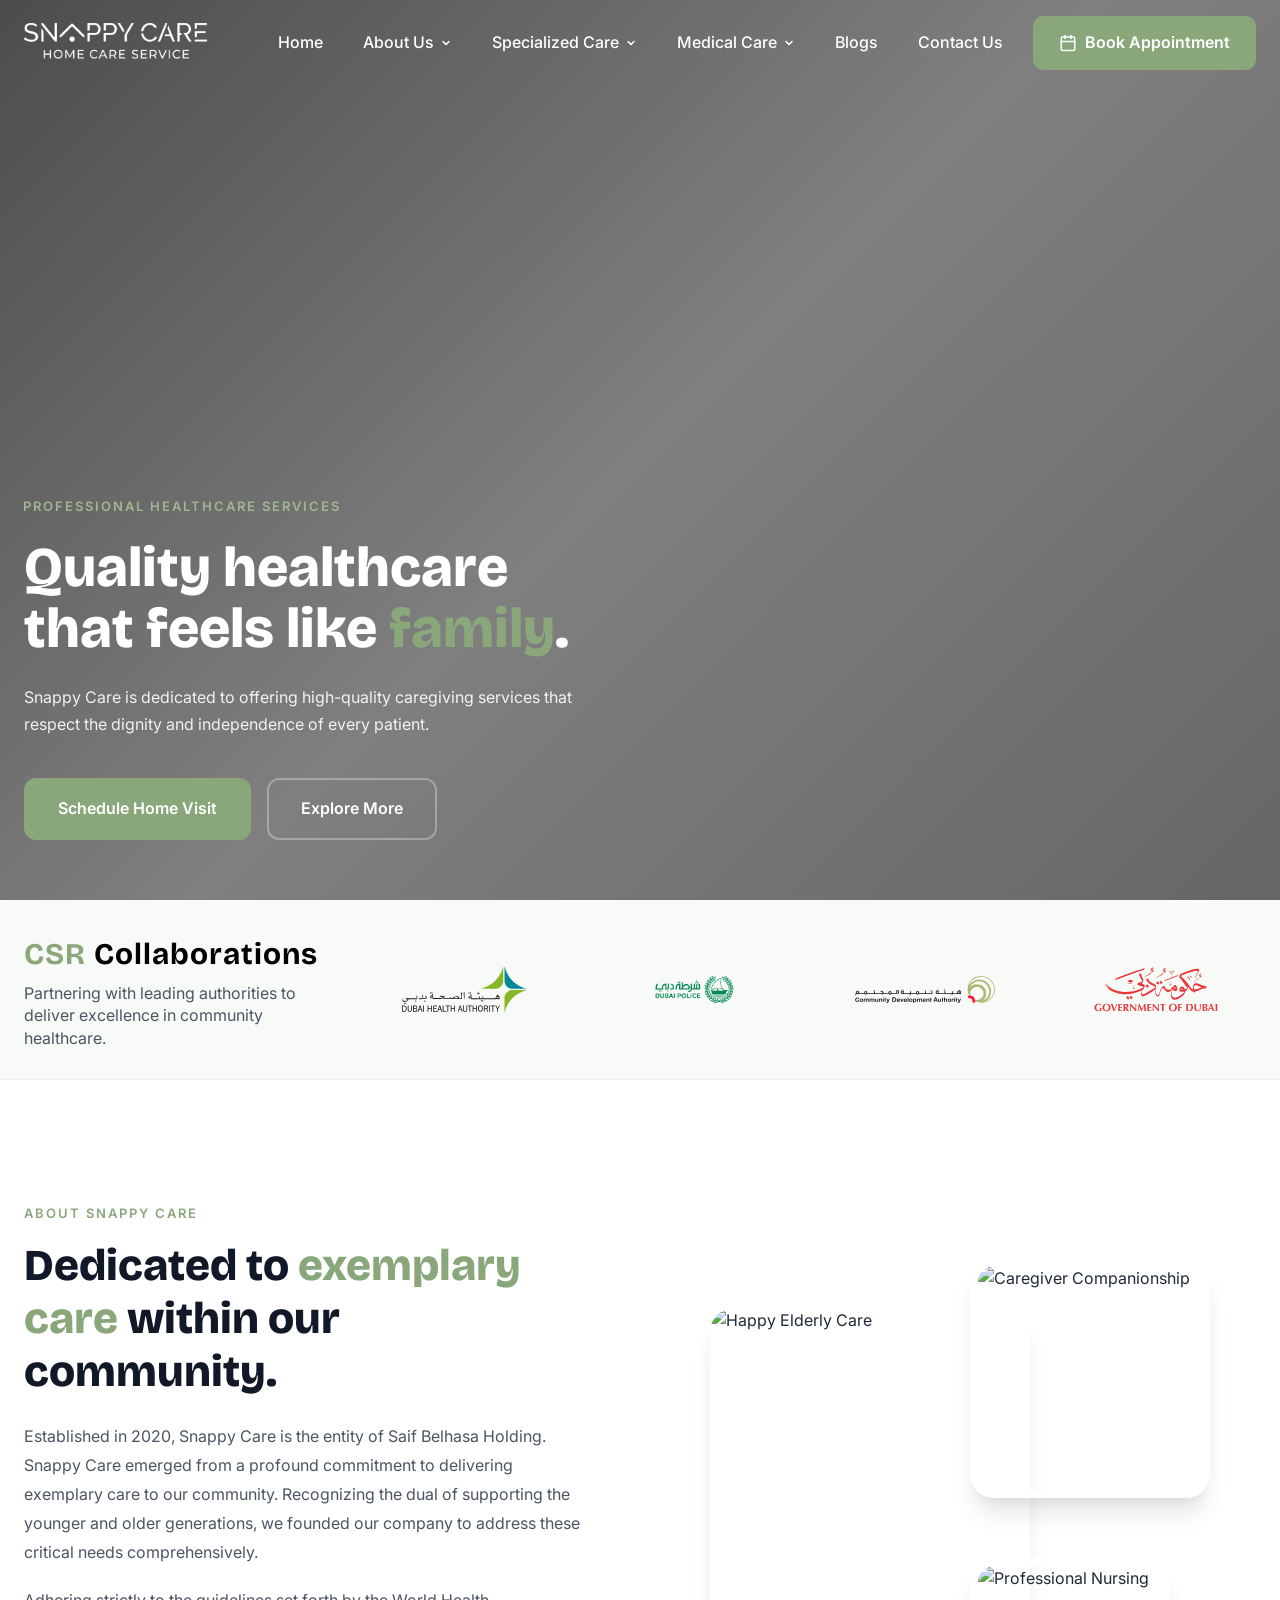
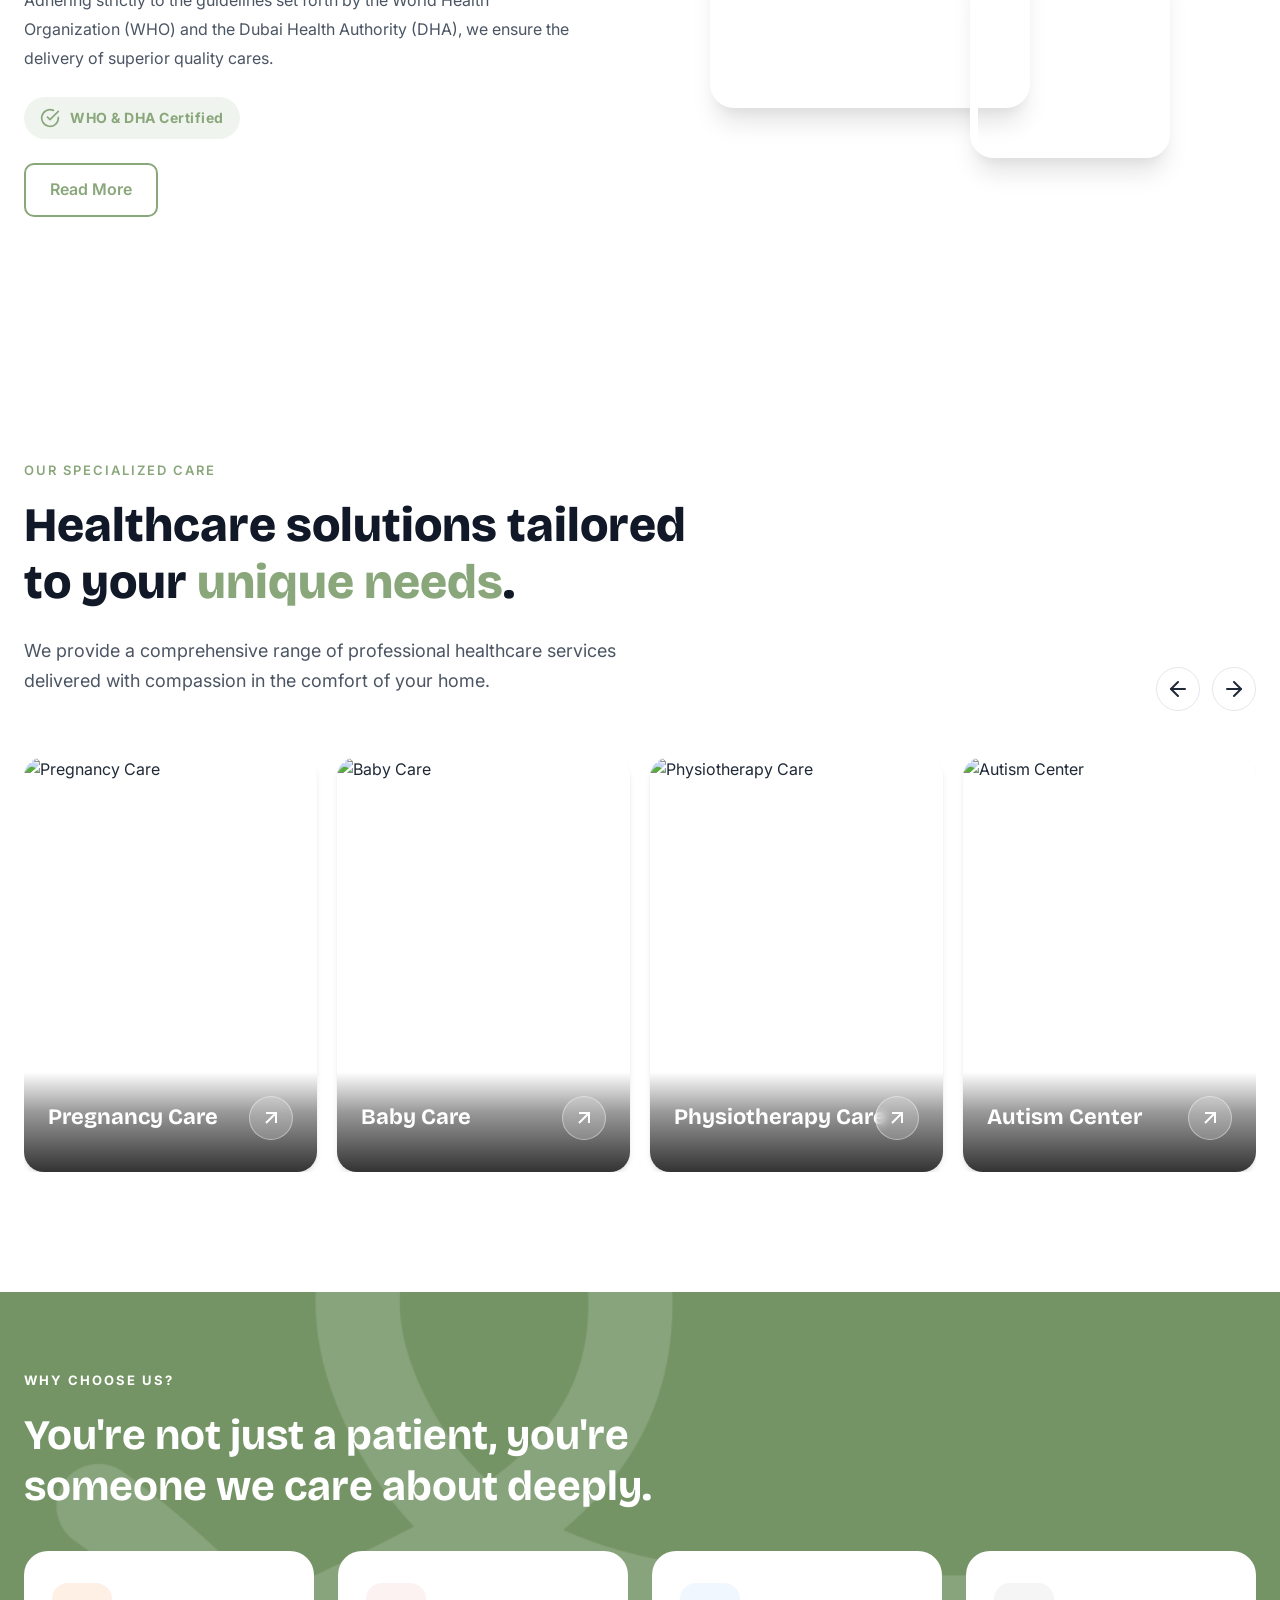
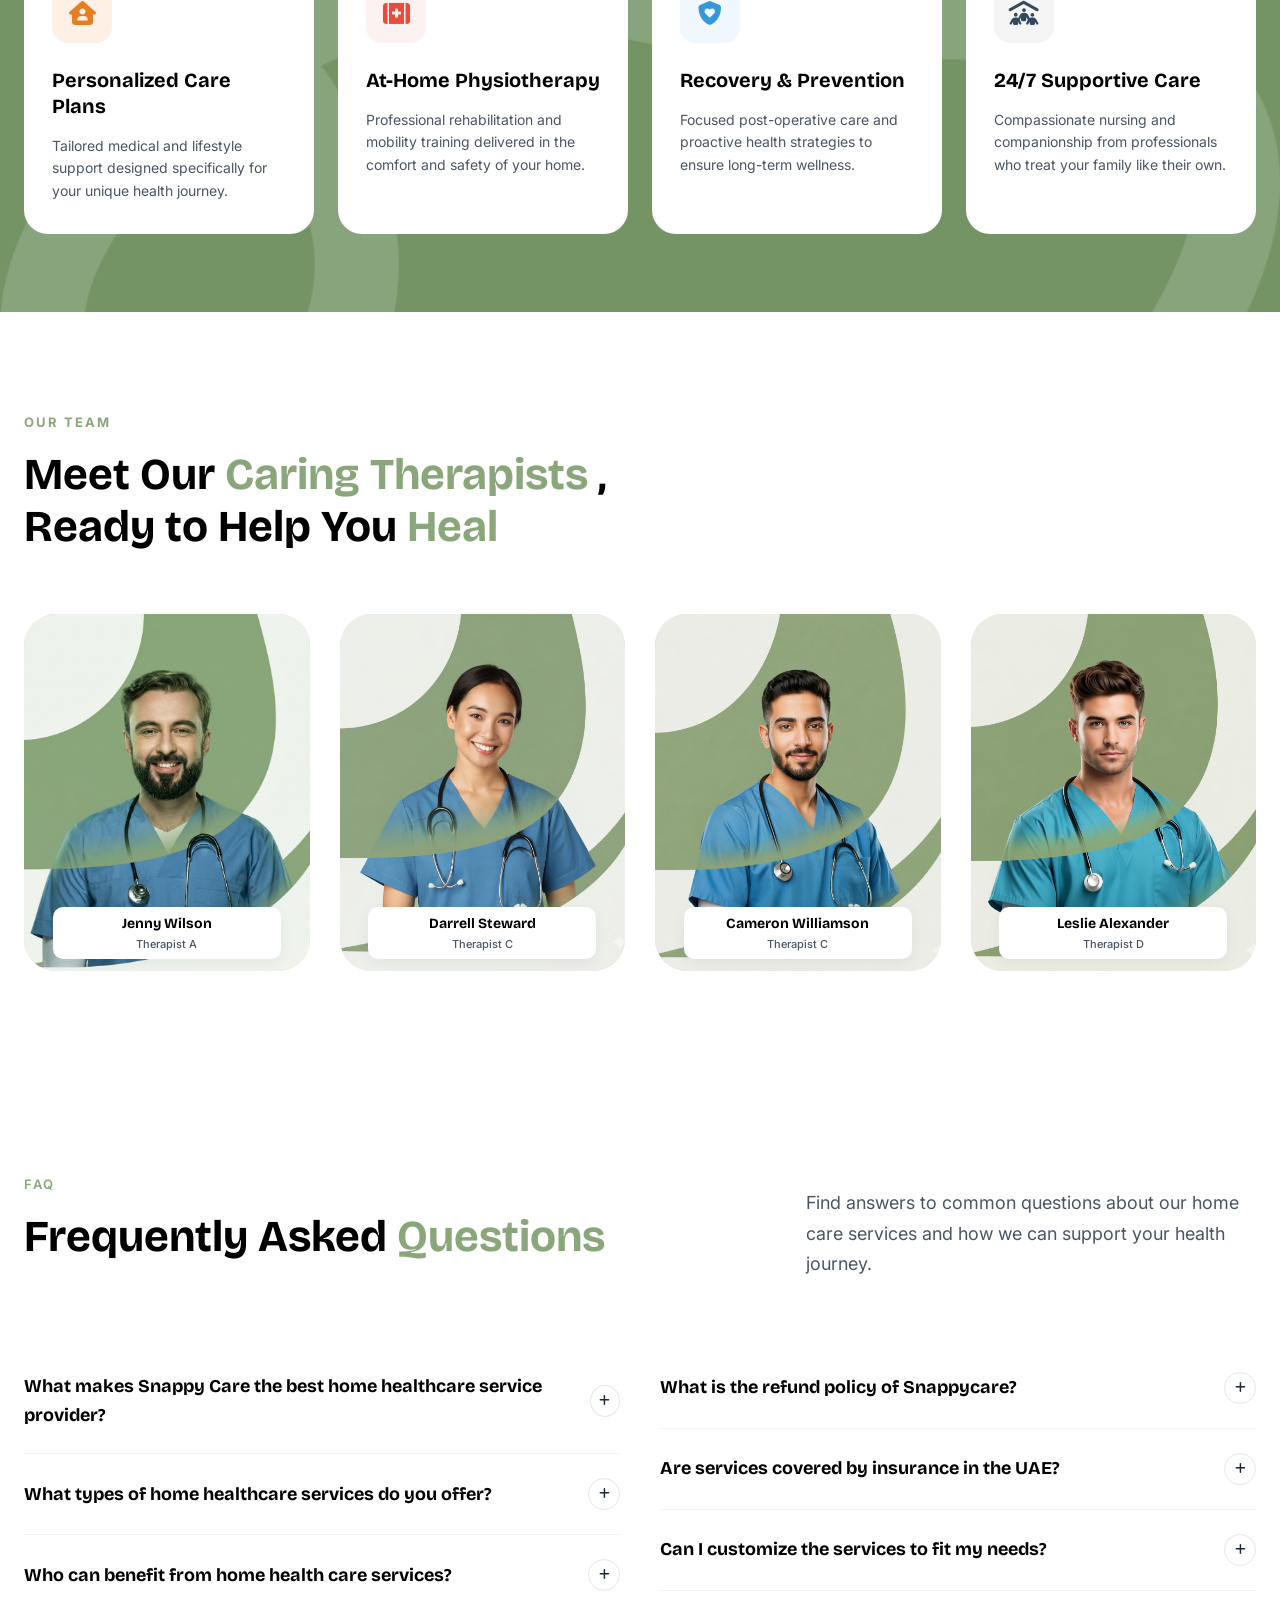
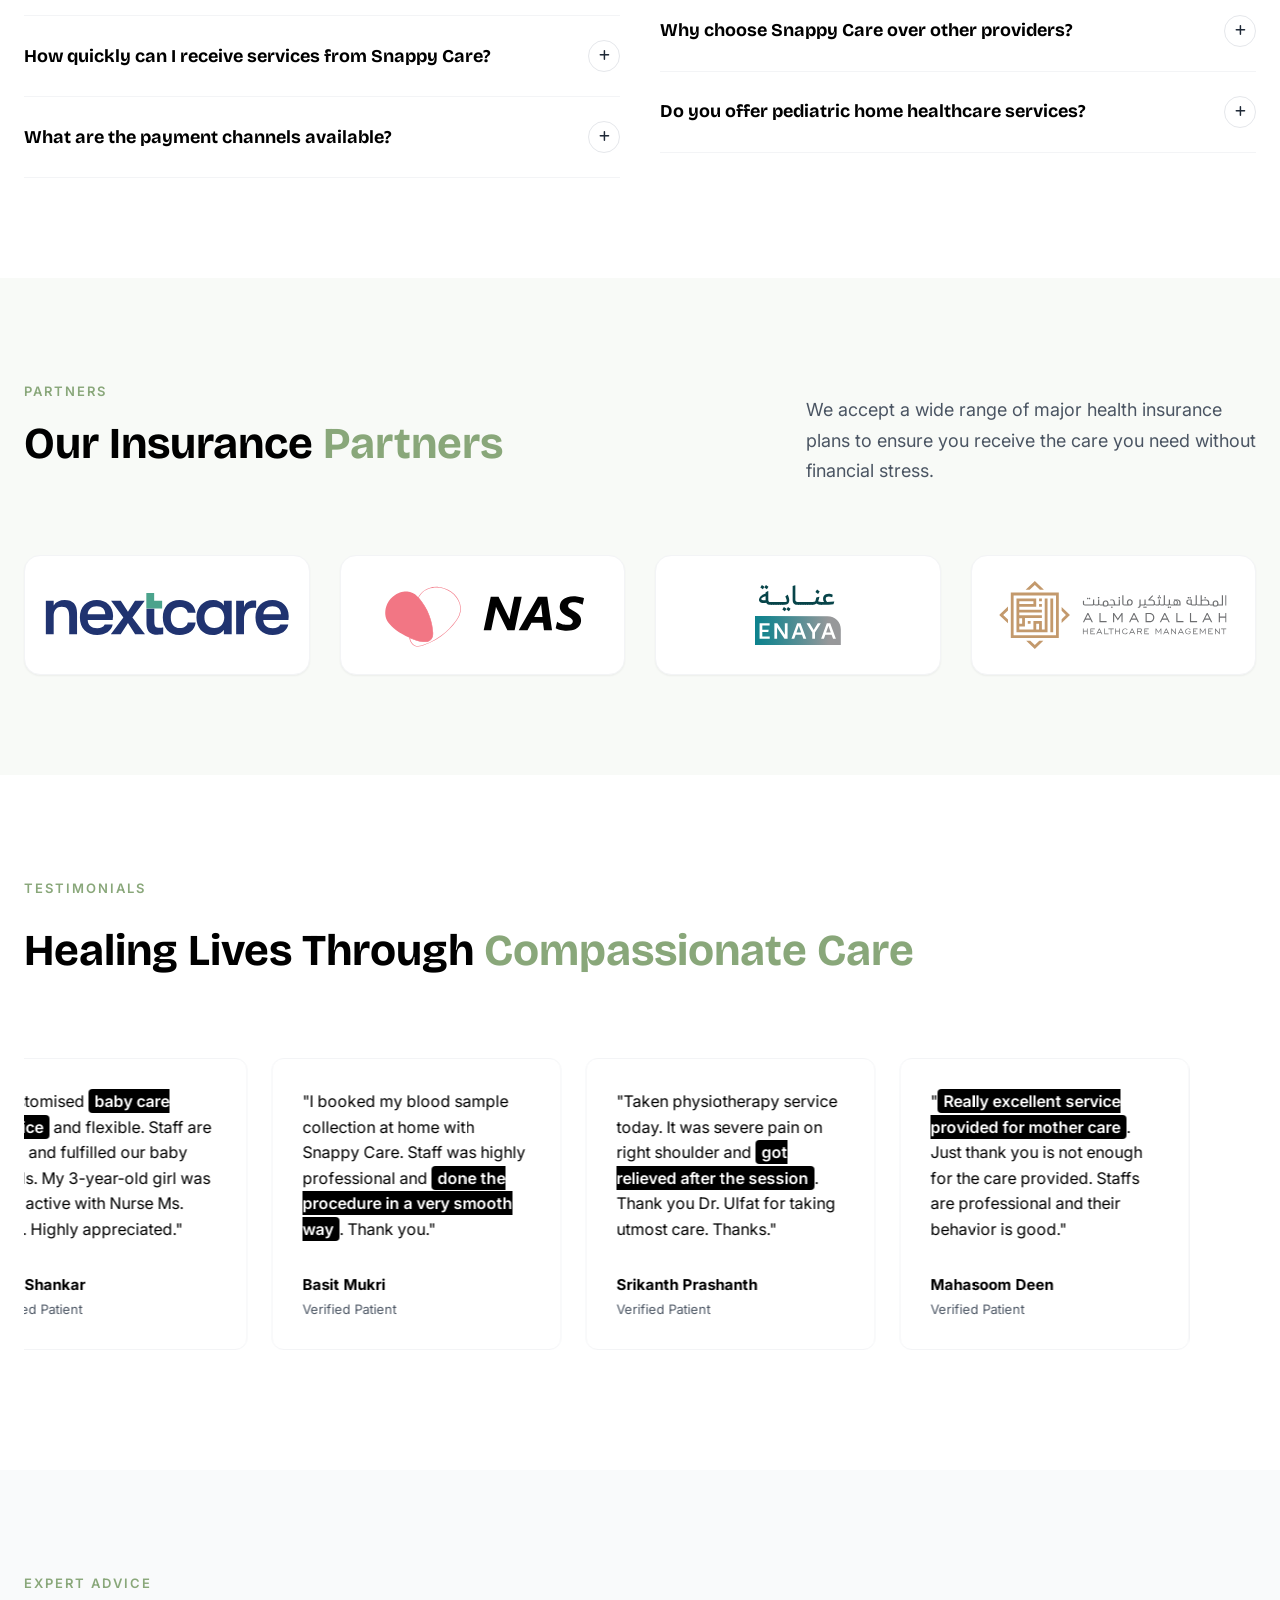
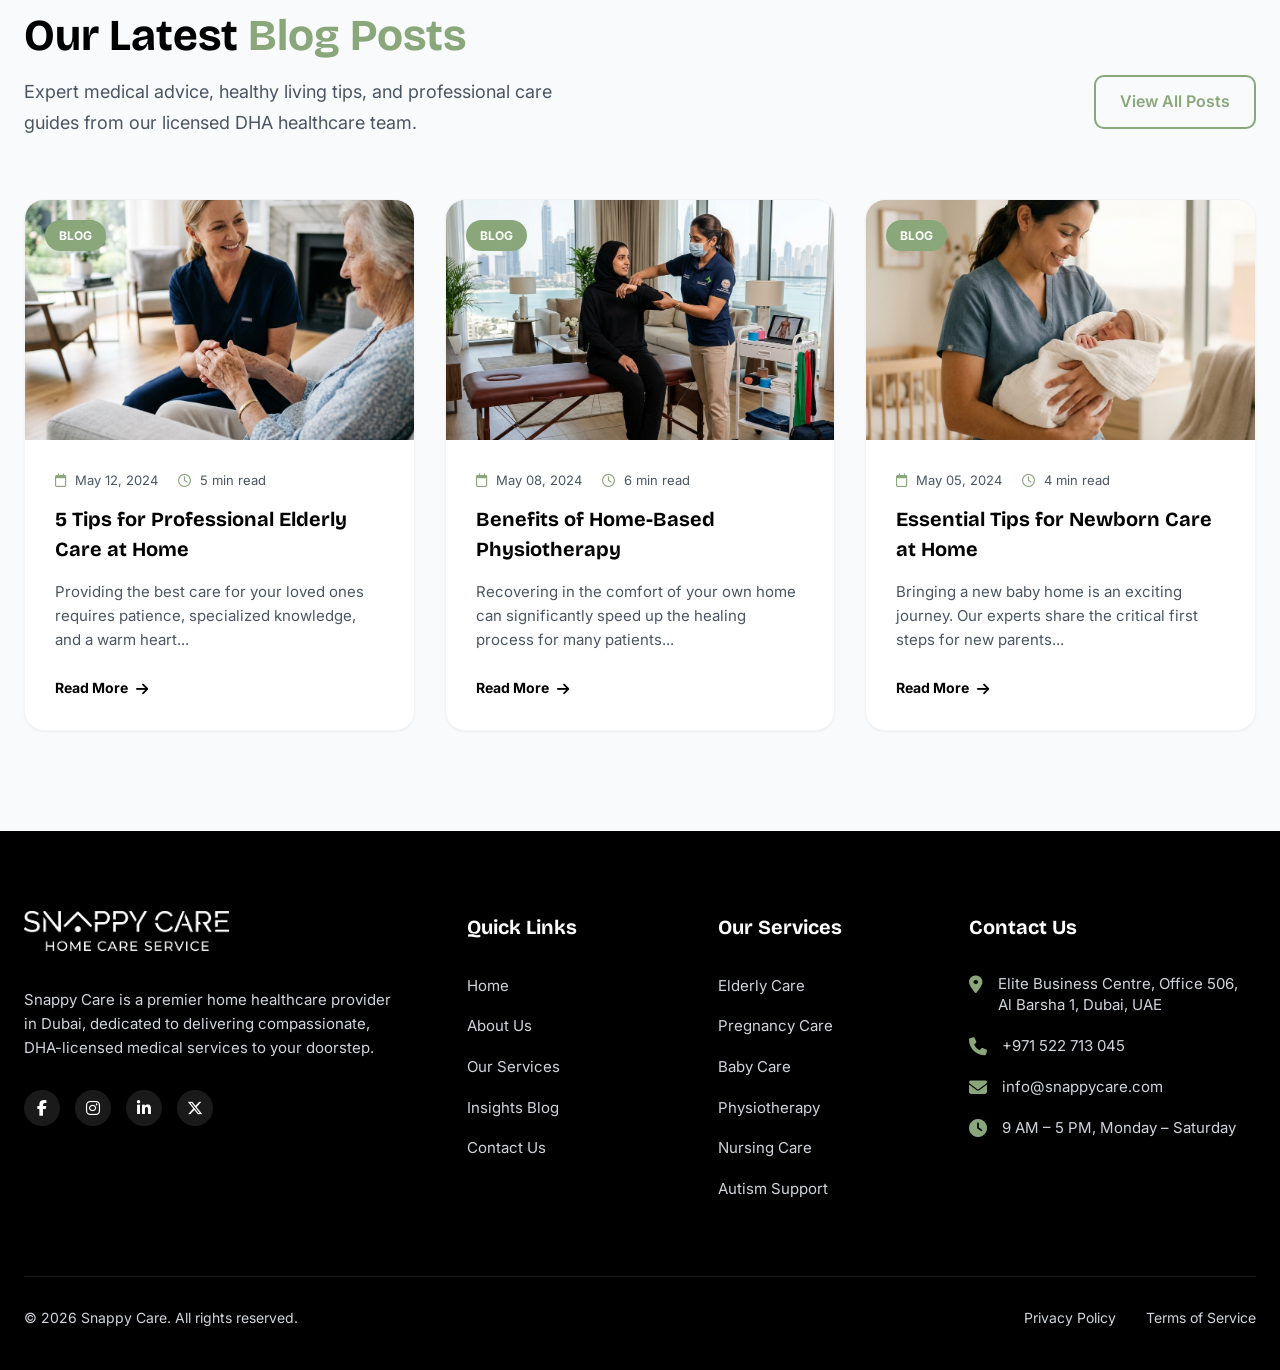
==== index.html @ 90a4dfdb "update" ====
<!DOCTYPE html>
<html lang="en">
<head>
    <meta charset="UTF-8">
    <meta name="viewport" content="width=device-width, initial-scale=1.0">
    <title>Snappy Care - Professional Healthcare Services</title>
    <link rel="preconnect" href="https://fonts.googleapis.com">
    <link rel="preconnect" href="https://fonts.gstatic.com" crossorigin>
    <link href="https://fonts.googleapis.com/css2?family=Bricolage+Grotesque:wght@400;500;600;700;800&family=Inter:wght@300;400;500;600&display=swap" rel="stylesheet">
    <link rel="stylesheet" href="styles.css">
    <link rel="icon" type="image/svg+xml" href="assets/favicon_snappycare.png">
    <!-- Font Awesome -->
    <link rel="stylesheet" href="https://cdnjs.cloudflare.com/ajax/libs/font-awesome/6.5.1/css/all.min.css">
    <!-- Motion One Library for ultra-smooth animations -->
    <script src="https://cdn.jsdelivr.net/npm/motion@10.16.2/dist/motion.js"></script>
</head>
<body>
    <!-- Header -->
    <header class="header">
        <div class="container">
            <div class="header-content">
                <div class="logo">
                    <a href="#">
                        <img src="assets/Snappy_Care.png" alt="Snappy Care" class="logo-default">
                        <img src="assets/colored logo.svg" alt="Snappy Care" class="logo-sticky">
                    </a>
                </div>
                
                <nav class="nav">
                    <ul class="nav-menu">
                        <li class="nav-item">
                            <a href="#" class="nav-link">Home</a>
                        </li>
                        <li class="nav-item dropdown">
                            <a href="#" class="nav-link">
                                About Us
                                <svg class="dropdown-icon" width="12" height="12" viewBox="0 0 12 12" fill="none">
                                    <path d="M3 4.5L6 7.5L9 4.5" stroke="currentColor" stroke-width="1.5" stroke-linecap="round" stroke-linejoin="round"/>
                                </svg>
                            </a>
                            <ul class="dropdown-menu">
                                <li><a href="#" class="dropdown-link">Chairman Message</a></li>
                                <li><a href="#" class="dropdown-link">Our Management</a></li>
                                <li><a href="#" class="dropdown-link">Career</a></li>
                            </ul>
                        </li>
                        <li class="nav-item dropdown">
                            <a href="#" class="nav-link">
                                Specialized Care
                                <svg class="dropdown-icon" width="12" height="12" viewBox="0 0 12 12" fill="none">
                                    <path d="M3 4.5L6 7.5L9 4.5" stroke="currentColor" stroke-width="1.5" stroke-linecap="round" stroke-linejoin="round"/>
                                </svg>
                            </a>
                            <ul class="dropdown-menu">
                                <li><a href="#" class="dropdown-link">Elderly Care</a></li>
                                <li><a href="#" class="dropdown-link">Pregnancy Care</a></li>
                                <li><a href="#" class="dropdown-link">Baby Care</a></li>
                                <li><a href="#" class="dropdown-link">Physiotherapy Care</a></li>
                                <li><a href="#" class="dropdown-link">Autism Center</a></li>
                                <li><a href="#" class="dropdown-link">Doctor on call</a></li>
                                <li><a href="#" class="dropdown-link">Nursing Care</a></li>
                            </ul>
                        </li>
                        <li class="nav-item dropdown">
                            <a href="#" class="nav-link">
                                Medical Care
                                <svg class="dropdown-icon" width="12" height="12" viewBox="0 0 12 12" fill="none">
                                    <path d="M3 4.5L6 7.5L9 4.5" stroke="currentColor" stroke-width="1.5" stroke-linecap="round" stroke-linejoin="round"/>
                                </svg>
                            </a>
                            <ul class="dropdown-menu">
                                <li><a href="#" class="dropdown-link">IV Therapy @home</a></li>
                                <li><a href="#" class="dropdown-link">Lab Test @home</a></li>
                                <li><a href="#" class="dropdown-link">Wound Care</a></li>
                            </ul>
                        </li>
                        <li class="nav-item">
                            <a href="#" class="nav-link">Blogs</a>
                        </li>
                        <li class="nav-item">
                            <a href="#" class="nav-link">Contact Us</a>
                        </li>
                        <li class="nav-item nav-cta">
                            <a href="#" class="btn-primary">
                                <svg width="18" height="18" viewBox="0 0 24 24" fill="none" stroke="currentColor" stroke-width="2" stroke-linecap="round" stroke-linejoin="round">
                                    <rect x="3" y="4" width="18" height="18" rx="2" ry="2"></rect>
                                    <line x1="16" y1="2" x2="16" y2="6"></line>
                                    <line x1="8" y1="2" x2="8" y2="6"></line>
                                    <line x1="3" y1="10" x2="21" y2="10"></line>
                                </svg>
                                <span>Book Appointment</span>
                            </a>
                        </li>
                    </ul>
                </nav>

                <div class="header-cta">
                    <a href="#" class="btn-primary">
                        <svg width="18" height="18" viewBox="0 0 24 24" fill="none" stroke="currentColor" stroke-width="2" stroke-linecap="round" stroke-linejoin="round">
                            <rect x="3" y="4" width="18" height="18" rx="2" ry="2"></rect>
                            <line x1="16" y1="2" x2="16" y2="6"></line>
                            <line x1="8" y1="2" x2="8" y2="6"></line>
                            <line x1="3" y1="10" x2="21" y2="10"></line>
                        </svg>
                        <span>Book Appointment</span>
                    </a>
                </div>

                <button class="mobile-menu-toggle" aria-label="Toggle menu">
                    <span></span>
                    <span></span>
                    <span></span>
                </button>
            </div>
        </div>
    </header>

    <!-- Hero Section -->
    <section class="hero">
        <div class="hero-video-container">
            <div class="hero-video-overlay"></div>
            <video 
                class="hero-video"
                src="assets/hero_section.mp4"
                autoplay
                muted
                loop
                playsinline>
            </video>
        </div>
        
        <div class="container">
            <div class="hero-content">
                <span class="hero-subtitle">PROFESSIONAL HEALTHCARE SERVICES</span>
                <h1 class="hero-title">
                    Quality healthcare<br>
                    that feels like <span class="highlight">family</span>.
                </h1>
                <p class="hero-description">
                    Snappy Care is dedicated to offering high-quality caregiving services 
                    that respect the dignity and independence of every patient.
                </p>
                <div class="hero-buttons">
                    <a href="#" class="btn-hero-primary">Schedule Home Visit</a>
                    <a href="#" class="btn-hero-secondary">Explore More</a>
                </div>
            </div>
        </div>
    </section>
    
    <!-- CSR Collaborations -->
    <section class="csr">
        <div class="container">
            <div class="csr-wrapper">
                <div class="csr-content">
                    <h2 class="csr-label">CSR <span>Collaborations</span></h2>
                    <p class="csr-description">Partnering with leading authorities to deliver excellence in community healthcare.</p>
                </div>
                <div class="csr-logos">
                    <div class="csr-logo">
                        <img src="assets/dha.svg" alt="DHA">
                    </div>
                    <div class="csr-logo">
                        <img src="assets/Dubai Police.png" alt="Dubai Police">
                    </div>
                    <div class="csr-logo">
                        <img src="assets/cda.svg" alt="CDA">
                    </div>
                    <div class="csr-logo">
                        <img src="assets/Government_of_Dubai_logo.svg" alt="Government of Dubai">
                    </div>
                </div>
            </div>
        </div>
    </section>
    
    <!-- About Us Section -->
    <section class="about" id="about">
        <div class="container">
            <div class="about-wrapper">
                <div class="about-content">
                    <span class="about-subtitle">ABOUT SNAPPY CARE</span>
                    <h2 class="about-title">Dedicated to <span class="highlight">exemplary care</span> within our community.</h2>
                    <p class="about-text">
                        Established in 2020, Snappy Care is the entity of Saif Belhasa Holding. 
                        Snappy Care emerged from a profound commitment to delivering exemplary care to our community. 
                        Recognizing the dual of supporting the younger and older generations, we founded our company to 
                        address these critical needs comprehensively. 
                    </p>
                    <p class="about-text">
                        Adhering strictly to the guidelines set forth by the World Health Organization (WHO) 
                        and the Dubai Health Authority (DHA), we ensure the delivery of superior quality cares.
                    </p>
                    <div class="about-footer">
                        <div class="cert-badge">
                            <svg width="20" height="20" viewBox="0 0 24 24" fill="none" stroke="currentColor" stroke-width="2" stroke-linecap="round" stroke-linejoin="round">
                                <path d="M22 11.08V12a10 10 0 1 1-5.93-9.14"></path>
                                <polyline points="22 4 12 14.01 9 11.01"></polyline>
                            </svg>
                            <span>WHO & DHA Certified</span>
                        </div>
                    </div>
                    <a href="#" class="btn-secondary about-btn">Read More</a>
                </div>
                
                <div class="about-visual">
                    <div class="collage">
                        <div class="collage-item large">
                            <img src="https://images.unsplash.com/photo-1516733725897-1aa73b87c8e8?w=800" alt="Happy Elderly Care">
                        </div>
                        <div class="collage-item small-top">
                            <img src="https://images.unsplash.com/photo-1576091160399-112ba8d25d1d?w=600" alt="Caregiver Companionship">
                        </div>
                        <div class="collage-item small-bottom">
                            <img src="https://images.unsplash.com/photo-1584515933487-779824d29309?auto=format&fit=crop&q=80&w=800" alt="Professional Nursing">
                        </div>
                    </div>
                </div>
            </div>
        </div>
    </section>

    <!-- Specialized Care Section -->
    <section class="specialized-care" id="care">
        <div class="container">
            <div class="section-header">
                <span class="section-subtitle">OUR SPECIALIZED CARE</span>
                <h2 class="section-title">Healthcare solutions tailored<br>to your <span class="highlight">unique needs</span>.</h2>
                <p class="section-description">
                    We provide a comprehensive range of professional healthcare services 
                    delivered with compassion in the comfort of your home.
                </p>
                <div class="slider-nav">
                    <button class="slider-arrow prev-care" aria-label="Previous">
                        <svg width="20" height="20" viewBox="0 0 24 24" fill="none" stroke="currentColor" stroke-width="2">
                            <polyline points="15 18 9 12 15 6"></polyline>
                        </svg>
                    </button>
                    <button class="slider-arrow next-care" aria-label="Next">
                        <svg width="20" height="20" viewBox="0 0 24 24" fill="none" stroke="currentColor" stroke-width="2">
                            <polyline points="9 18 15 12 9 6"></polyline>
                        </svg>
                    </button>
                </div>
            </div>
            
            <div class="care-slider-container">
                <div class="care-slider">
                    <div class="care-slider-track">
                        <!-- Card 1: Elderly Care -->
                        <div class="care-card">
                            <img src="https://images.unsplash.com/photo-1516733725897-1aa73b87c8e8?auto=format&fit=crop&q=80&w=800" alt="Elderly Care">
                            <div class="care-info">
                                <div class="care-arrow">
                                    <svg width="24" height="24" viewBox="0 0 24 24" fill="none" stroke="currentColor" stroke-width="2">
                                        <line x1="7" y1="17" x2="17" y2="7"></line>
                                        <polyline points="7 7 17 7 17 17"></polyline>
                                    </svg>
                                </div>
                                <h3 class="care-name">Elderly Care</h3>
                                <p class="care-desc">Providing professional support and heartwarming companionship to ensure safety and comfort for seniors at home.</p>
                            </div>
                            <div class="care-overlay"></div>
                        </div>

                        <!-- Card 2: Pregnancy Care -->
                        <div class="care-card">
                            <img src="https://images.unsplash.com/photo-1531983412531-1f49a365ffed?auto=format&fit=crop&q=80&w=800" alt="Pregnancy Care">
                            <div class="care-info">
                                <div class="care-arrow">
                                    <svg width="24" height="24" viewBox="0 0 24 24" fill="none" stroke="currentColor" stroke-width="2">
                                        <line x1="7" y1="17" x2="17" y2="7"></line>
                                        <polyline points="7 7 17 7 17 17"></polyline>
                                    </svg>
                                </div>
                                <h3 class="care-name">Pregnancy Care</h3>
                                <p class="care-desc">Specialized care for expecting mothers, focusing on health monitoring and comfortable prenatal support.</p>
                            </div>
                            <div class="care-overlay"></div>
                        </div>

                        <!-- Card 3: Baby Care -->
                        <div class="care-card">
                            <img src="https://images.unsplash.com/photo-1515488764276-beab7607c1e6?auto=format&fit=crop&q=80&w=800" alt="Baby Care">
                            <div class="care-info">
                                <div class="care-arrow">
                                    <svg width="24" height="24" viewBox="0 0 24 24" fill="none" stroke="currentColor" stroke-width="2">
                                        <line x1="7" y1="17" x2="17" y2="7"></line>
                                        <polyline points="7 7 17 7 17 17"></polyline>
                                    </svg>
                                </div>
                                <h3 class="care-name">Baby Care</h3>
                                <p class="care-desc">Expert care for your newborn, helping new parents navigate the first steps of their baby's life with professional guidance.</p>
                            </div>
                            <div class="care-overlay"></div>
                        </div>

                        <!-- Card 4: Physiotherapy Care -->
                        <div class="care-card">
                            <img src="https://images.unsplash.com/photo-1530026405186-ed1f139313f8?auto=format&fit=crop&q=80&w=800" alt="Physiotherapy Care">
                            <div class="care-info">
                                <div class="care-arrow">
                                    <svg width="24" height="24" viewBox="0 0 24 24" fill="none" stroke="currentColor" stroke-width="2">
                                        <line x1="7" y1="17" x2="17" y2="7"></line>
                                        <polyline points="7 7 17 7 17 17"></polyline>
                                    </svg>
                                </div>
                                <h3 class="care-name">Physiotherapy Care</h3>
                                <p class="care-desc">Recover faster with our personalized at-home physiotherapy sessions designed to restore mobility and strength.</p>
                            </div>
                            <div class="care-overlay"></div>
                        </div>

                        <!-- Card 5: Autism Center -->
                        <div class="care-card">
                            <img src="https://images.unsplash.com/photo-1502014822147-1aedfb0676e0?auto=format&fit=crop&q=80&w=800" alt="Autism Center">
                            <div class="care-info">
                                <div class="care-arrow">
                                    <svg width="24" height="24" viewBox="0 0 24 24" fill="none" stroke="currentColor" stroke-width="2">
                                        <line x1="7" y1="17" x2="17" y2="7"></line>
                                        <polyline points="7 7 17 7 17 17"></polyline>
                                    </svg>
                                </div>
                                <h3 class="care-name">Autism Center</h3>
                                <p class="care-desc">Providing behavioral and developmental support for children and adults with autism in a familiar home environment.</p>
                            </div>
                            <div class="care-overlay"></div>
                        </div>

                        <!-- Card 6: Doctor on call -->
                        <div class="care-card">
                            <img src="https://images.unsplash.com/photo-1612349317150-e413f6a5b16d?auto=format&fit=crop&q=80&w=800" alt="Doctor on call">
                            <div class="care-info">
                                <div class="care-arrow">
                                    <svg width="24" height="24" viewBox="0 0 24 24" fill="none" stroke="currentColor" stroke-width="2">
                                        <line x1="7" y1="17" x2="17" y2="7"></line>
                                        <polyline points="7 7 17 7 17 17"></polyline>
                                    </svg>
                                </div>
                                <h3 class="care-name">Doctor on call</h3>
                                <p class="care-desc">Skip the waiting room. Get professional medical advice and prescriptions directly at your location within minutes.</p>
                            </div>
                            <div class="care-overlay"></div>
                        </div>

                        <!-- Card 7: Nursing Care -->
                        <div class="care-card">
                            <img src="https://images.unsplash.com/photo-1584515933487-779824d29309?auto=format&fit=crop&q=80&w=800" alt="Nursing Care">
                            <div class="care-info">
                                <div class="care-arrow">
                                    <svg width="24" height="24" viewBox="0 0 24 24" fill="none" stroke="currentColor" stroke-width="2">
                                        <line x1="7" y1="17" x2="17" y2="7"></line>
                                        <polyline points="7 7 17 7 17 17"></polyline>
                                    </svg>
                                </div>
                                <h3 class="care-name">Nursing Care</h3>
                                <p class="care-desc">Fully licensed nurses providing wound care, medication management, and clinical supervision at home.</p>
                            </div>
                            <div class="care-overlay"></div>
                        </div>
                    </div>
                </div>
                
                <div class="slider-nav">
                    <button class="slider-arrow prev" aria-label="Previous slide">
                        <svg width="24" height="24" viewBox="0 0 24 24" fill="none" stroke="currentColor" stroke-width="2" stroke-linecap="round" stroke-linejoin="round"><line x1="19" y1="12" x2="5" y2="12"></line><polyline points="12 19 5 12 12 5"></polyline></svg>
                    </button>
                    <button class="slider-arrow next" aria-label="Next slide">
                        <svg width="24" height="24" viewBox="0 0 24 24" fill="none" stroke="currentColor" stroke-width="2" stroke-linecap="round" stroke-linejoin="round"><line x1="5" y1="12" x2="19" y2="12"></line><polyline points="12 5 19 12 12 19"></polyline></svg>
                    </button>
                </div>
            </div>
        </div>
    </section>

    <!-- Why Choose Us Section -->
    <section class="why-choose" id="why-choose">
        <div class="why-choose-background">
            <img src="assets/ornament-curly.png" alt="" class="ornament-bg">
        </div>
        <div class="container">
            <div class="why-choose-header">
                <div class="header-left">
                    <div class="why-subtitle">
                        <span>WHY CHOOSE US?</span>
                    </div>
                    <h2 class="why-title">You're not just a patient, you're<br>someone we care about deeply.</h2>
                </div>

            </div>

            <div class="why-cards">
                <!-- Card 1 -->
                <div class="why-card">
                    <div class="why-card-icon-wrapper">
                        <div class="why-card-icon home-icon">
                            <i class="fa-solid fa-house-user"></i>
                        </div>
                    </div>
                    <h3 class="why-card-title">Personalized Care Plans</h3>
                    <p class="why-card-text">Tailored medical and lifestyle support designed specifically for your unique health journey.</p>
                </div>

                <!-- Card 2 -->
                <div class="why-card">
                    <div class="why-card-icon-wrapper">
                        <div class="why-card-icon yoga-icon">
                            <i class="fa-solid fa-kit-medical"></i>
                        </div>
                    </div>
                    <h3 class="why-card-title">At-Home Physiotherapy</h3>
                    <p class="why-card-text">Professional rehabilitation and mobility training delivered in the comfort and safety of your home.</p>
                </div>

                <!-- Card 3 -->
                <div class="why-card">
                    <div class="why-card-icon-wrapper">
                        <div class="why-card-icon recovery-icon">
                            <i class="fa-solid fa-shield-heart"></i>
                        </div>
                    </div>
                    <h3 class="why-card-title">Recovery & Prevention</h3>
                    <p class="why-card-text">Focused post-operative care and proactive health strategies to ensure long-term wellness.</p>
                </div>

                <!-- Card 4 -->
                <div class="why-card">
                    <div class="why-card-icon-wrapper">
                        <div class="why-card-icon friendly-icon">
                            <i class="fa-solid fa-people-roof"></i>
                        </div>
                    </div>
                    <h3 class="why-card-title">24/7 Supportive Care</h3>
                    <p class="why-card-text">Compassionate nursing and companionship from professionals who treat your family like their own.</p>
                </div>
            </div>
        </div>
    </section>

    <!-- Team Section -->
    <section class="team" id="team">
        <div class="container">
            <div class="team-header">
                <div class="team-title-wrapper">
                    <div class="team-subtitle">
                        <span>Our Team</span>
                    </div>
                    <h2 class="team-title">Meet Our <span>Caring Therapists</span> , <br>Ready to Help You <span>Heal</span></h2>
                </div>
            </div>

            <div class="team-grid">
                <!-- Member 1 -->
                <div class="team-card">
                    <div class="team-photo">
                        <img src="assets/Photo 1.png" alt="Jenny Wilson">
                        <div class="team-info-box">
                            <h3 class="team-name">Jenny Wilson</h3>
                            <p class="team-role">Therapist A</p>
                        </div>
                    </div>
                </div>

                <!-- Member 2 -->
                <div class="team-card">
                    <div class="team-photo">
                        <img src="assets/Team 1.jpeg" alt="Darrell Steward">
                        <div class="team-info-box">
                            <h3 class="team-name">Darrell Steward</h3>
                            <p class="team-role">Therapist C</p>
                        </div>
                    </div>
                </div>

                <!-- Member 3 -->
                <div class="team-card">
                    <div class="team-photo">
                        <img src="assets/Team 2.jpeg" alt="Cameron Williamson">
                        <div class="team-info-box">
                            <h3 class="team-name">Cameron Williamson</h3>
                            <p class="team-role">Therapist C</p>
                        </div>
                    </div>
                </div>
                <!-- Member 4 -->
                <div class="team-card">
                    <div class="team-photo">
                        <img src="assets/Team 3.jpeg" alt="Leslie Alexander">
                        <div class="team-info-box">
                            <h3 class="team-name">Leslie Alexander</h3>
                            <p class="team-role">Therapist D</p>
                        </div>
                    </div>
                </div>
            </div>
        </div>
    </section>

    <!-- FAQ Section -->
    <section class="faq" id="faq">
        <div class="container">
            <div class="faq-header">
                <div class="faq-title-area">
                    <div class="faq-subtitle section-subtitle">
                        <span>FAQ</span>
                    </div>
                    <h2 class="faq-title section-title">Frequently Asked <span>Questions</span></h2>
                </div>
                <div class="faq-desc-area section-description">
                    <p>Find answers to common questions about our home care services and how we can support your health journey.</p>
                </div>
            </div>

            <div class="faq-grid">
                <div class="faq-column">
                    <!-- Q1 -->
                    <div class="faq-item">
                        <div class="faq-question">
                            <h3>What makes Snappy Care the best home healthcare service provider?</h3>
                            <div class="faq-icon"><i class="fa-solid fa-plus"></i></div>
                        </div>
                        <div class="faq-answer">
                            <p>Snappy Care is recognized as one of the best home healthcare service providers in Dubai offering personalized and professional medical services directly to your home. Our team of DHA-licensed professionals ensures compassionate care, making us a trusted choice for families seeking quality home health services.</p>
                        </div>
                    </div>
                    <!-- Q2 -->
                    <div class="faq-item">
                        <div class="faq-question">
                            <h3>What types of home healthcare services do you offer?</h3>
                            <div class="faq-icon"><i class="fa-solid fa-plus"></i></div>
                        </div>
                        <div class="faq-answer">
                            <p>We provide a comprehensive range of home healthcare services in Dubai, including elderly care, pregnancy care, babycare, nursing services, physiotherapy care, doctor on call, lab tests, IV therapy, wound care, and specialized support for children with autism.</p>
                        </div>
                    </div>
                    <!-- Q3 -->
                    <div class="faq-item">
                        <div class="faq-question">
                            <h3>Who can benefit from home health care services?</h3>
                            <div class="faq-icon"><i class="fa-solid fa-plus"></i></div>
                        </div>
                        <div class="faq-answer">
                            <p>Home health care services from Snappy Care benefit a wide range of individuals, especially those needing assistance at home due to medical or personal reasons. Elderly individuals requiring daily support, patients recovering from surgeries, and those with chronic conditions can all benefit from home care in Dubai. New mothers, babies, and individuals needing physiotherapy or specialized medical treatments like IV therapy also find these services helpful.</p>
                        </div>
                    </div>
                    <!-- Q4 -->
                    <div class="faq-item">
                        <div class="faq-question">
                            <h3>How quickly can I receive services from Snappy Care?</h3>
                            <div class="faq-icon"><i class="fa-solid fa-plus"></i></div>
                        </div>
                        <div class="faq-answer">
                            <p>Our team is available 24/7, and we strive to provide prompt services, often within an hour of booking, ensuring timely medical attention when you need it most.</p>
                        </div>
                    </div>
                    <!-- Q5 -->
                    <div class="faq-item">
                        <div class="faq-question">
                            <h3>What are the payment channels available?</h3>
                            <div class="faq-icon"><i class="fa-solid fa-plus"></i></div>
                        </div>
                        <div class="faq-answer">
                            <p>You can make the payment using a card, online transfer, or cheque—whichever is most convenient for you.</p>
                        </div>
                    </div>
                </div>

                <div class="faq-column">
                    <!-- Q6 -->
                    <div class="faq-item">
                        <div class="faq-question">
                            <h3>What is the refund policy of Snappycare?</h3>
                            <div class="faq-icon"><i class="fa-solid fa-plus"></i></div>
                        </div>
                        <div class="faq-answer">
                            <p>We will refund if service was not satisfactory and if its within 24 hrs.</p>
                        </div>
                    </div>
                    <!-- Q7 -->
                    <div class="faq-item">
                        <div class="faq-question">
                            <h3>Are services covered by insurance in the UAE?</h3>
                            <div class="faq-icon"><i class="fa-solid fa-plus"></i></div>
                        </div>
                        <div class="faq-answer">
                            <p>Coverage depends on your specific insurance plan. We recommend contacting your insurance provider to confirm if our services are included in your policy.</p>
                        </div>
                    </div>
                    <!-- Q8 -->
                    <div class="faq-item">
                        <div class="faq-question">
                            <h3>Can I customize the services to fit my needs?</h3>
                            <div class="faq-icon"><i class="fa-solid fa-plus"></i></div>
                        </div>
                        <div class="faq-answer">
                            <p>Absolutely. We tailor our services to meet individual health requirements, ensuring personalized care plans that align with each client’s specific needs.</p>
                        </div>
                    </div>
                    <!-- Q9 -->
                    <div class="faq-item">
                        <div class="faq-question">
                            <h3>Why choose Snappy Care over other providers?</h3>
                            <div class="faq-icon"><i class="fa-solid fa-plus"></i></div>
                        </div>
                        <div class="faq-answer">
                            <p>Snappy Care stands out for its commitment to delivering high-quality, patient-centered care. Our experienced professionals, comprehensive service offerings, and dedication to client satisfaction position us as a leading choice for home healthcare services in the UAE.</p>
                        </div>
                    </div>
                    <!-- Q10 -->
                    <div class="faq-item">
                        <div class="faq-question">
                            <h3>Do you offer pediatric home healthcare services?</h3>
                            <div class="faq-icon"><i class="fa-solid fa-plus"></i></div>
                        </div>
                        <div class="faq-answer">
                            <p>Yes, we provide specialized pediatric care, including babysitting services, developmental support, and medical care tailored to children’s unique needs.</p>
                        </div>
                    </div>
                </div>
            </div>
        </div>
    </section>

    <!-- Insurance Partners Section -->
    <section class="insurance" id="insurance">
        <div class="container">
            <div class="insurance-header">
                <div class="insurance-title-area">
                    <div class="insurance-subtitle section-subtitle">
                        <span>Partners</span>
                    </div>
                    <h2 class="insurance-title section-title">Our Insurance <span>Partners</span></h2>
                </div>
                <div class="insurance-desc-area section-description">
                    <p>We accept a wide range of major health insurance plans to ensure you receive the care you need without financial stress.</p>
                </div>
            </div>

            <div class="insurance-grid">
                <div class="insurance-logo">
                    <img src="assets/nextcare.svg" alt="Nextcare">
                </div>
                <div class="insurance-logo">
                    <img src="assets/nas.svg" alt="NAS">
                </div>
                <div class="insurance-logo">
                    <img src="assets/enaya.svg" alt="Enaya">
                </div>
                <div class="insurance-logo">
                    <img src="assets/almadallah insurance.svg" alt="Almadallah">
                </div>
            </div>
        </div>
    </section>

    <!-- Testimonials Section -->
    <section class="testimonials" id="testimonials">
        <div class="container">
            <div class="testimonials-header">
                <div class="testimonials-subtitle section-subtitle">
                    <span>Testimonials</span>
                </div>
                <h2 class="testimonials-title section-title">Healing Lives Through <span>Compassionate Care</span></h2>
            </div>

            <div class="testimonials-slider">
                <div class="testimonials-track">
                    <!-- Review 1 -->
                    <div class="testimonial-card">
                        <p class="testimonial-text">
                            "Customised <span class="highlight-black">baby care service</span> and flexible. Staff are loyal and fulfilled our baby needs. My 3-year-old girl was very active with Nurse Ms. Nina. Highly appreciated."
                        </p>
                        <div class="testimonial-footer">
                            <div class="testimonial-info">
                                <h4 class="testimonial-name">Ravi Shankar</h4>
                                <p class="testimonial-handle">Verified Patient</p>
                            </div>
                        </div>
                    </div>

                    <!-- Review 2 -->
                    <div class="testimonial-card">
                        <p class="testimonial-text">
                            "I booked my blood sample collection at home with Snappy Care. Staff was highly professional and <span class="highlight-black">done the procedure in a very smooth way</span>. Thank you."
                        </p>
                        <div class="testimonial-footer">
                            <div class="testimonial-info">
                                <h4 class="testimonial-name">Basit Mukri</h4>
                                <p class="testimonial-handle">Verified Patient</p>
                            </div>
                        </div>
                    </div>

                    <!-- Review 3 -->
                    <div class="testimonial-card">
                        <p class="testimonial-text">
                            "Taken physiotherapy service today. It was severe pain on right shoulder and <span class="highlight-black">got relieved after the session</span>. Thank you Dr. Ulfat for taking utmost care. Thanks."
                        </p>
                        <div class="testimonial-footer">
                            <div class="testimonial-info">
                                <h4 class="testimonial-name">Srikanth Prashanth</h4>
                                <p class="testimonial-handle">Verified Patient</p>
                            </div>
                        </div>
                    </div>

                    <!-- Review 4 -->
                    <div class="testimonial-card">
                        <p class="testimonial-text">
                            "<span class="highlight-black">Really excellent service provided for mother care</span>. Just thank you is not enough for the care provided. Staffs are professional and their behavior is good."
                        </p>
                        <div class="testimonial-footer">
                            <div class="testimonial-info">
                                <h4 class="testimonial-name">Mahasoom Deen</h4>
                                <p class="testimonial-handle">Verified Patient</p>
                            </div>
                        </div>
                    </div>

                    <!-- Review 5 -->
                    <div class="testimonial-card">
                        <p class="testimonial-text">
                            "The service was <span class="highlight-black">impeccable! Attentive, knowledgeable</span> and professional staff. Truly a high-quality experience from start to finish."
                        </p>
                        <div class="testimonial-footer">
                            <div class="testimonial-info">
                                <h4 class="testimonial-name">Shahrooz Muhammad Anwar</h4>
                                <p class="testimonial-handle">Verified Patient</p>
                            </div>
                        </div>
                    </div>

                    <!-- Review 6 -->
                    <div class="testimonial-card">
                        <p class="testimonial-text">
                            "<span class="highlight-black">Professional services</span>. Thank you Snappy Care for the timely support and care provided to our family."
                        </p>
                        <div class="testimonial-footer">
                            <div class="testimonial-info">
                                <h4 class="testimonial-name">Jafar Jawad</h4>
                                <p class="testimonial-handle">Verified Patient</p>
                            </div>
                        </div>
                    </div>

                    <!-- Review 7 -->
                    <div class="testimonial-card">
                        <p class="testimonial-text">
                            "Serving the elderly requires staff who are <span class="highlight-black">dedicated to your well-being</span>. I found that peace and trustworthiness at Snappy Care."
                        </p>
                        <div class="testimonial-footer">
                            <div class="testimonial-info">
                                <h4 class="testimonial-name">Walid Khalil</h4>
                                <p class="testimonial-handle">Verified Patient</p>
                            </div>
                        </div>
                    </div>

                    <!-- Clone for Loop (Review 1) -->
                    <div class="testimonial-card">
                        <p class="testimonial-text">
                            "Customised <span class="highlight-black">baby care service</span> and flexible. Staff are loyal and fulfilled our baby needs. My 3-year-old girl was very active with Nurse Ms. Nina."
                        </p>
                        <div class="testimonial-footer">
                            <div class="testimonial-info">
                                <h4 class="testimonial-name">Ravi Shankar</h4>
                                <p class="testimonial-handle">Verified Patient</p>
                            </div>
                        </div>
                    </div>
                </div>
            </div>
        </div>
    </section>

    <!-- Insights Section (Blogs, News, Events) -->
    <section class="insights" id="insights">
        <div class="container">
            <div class="insights-header">
                <div class="insights-title-area">
                    <div class="insights-subtitle section-subtitle">
                        <span>Expert Advice</span>
                    </div>
                    <h2 class="insights-title section-title">Our Latest <span>Blog Posts</span></h2>
                    <div class="insights-desc-area section-description">
                        <p>Expert medical advice, healthy living tips, and professional care guides from our licensed DHA healthcare team.</p>
                    </div>
                </div>
                <div class="insights-actions">
                    <a href="#" class="btn-secondary">View All Posts</a>
                </div>
            </div>

            <div class="insights-grid">
                <!-- Blog Post 1 -->
                <article class="insight-card">
                    <div class="insight-image">
                        <img src="assets/blog_elderly.png" alt="Elderly Care Tips">
                        <span class="insight-tag tag-blog">Blog</span>
                    </div>
                    <div class="insight-content">
                        <div class="insight-meta">
                            <span><i class="fa-regular fa-calendar"></i> May 12, 2024</span>
                            <span><i class="fa-regular fa-clock"></i> 5 min read</span>
                        </div>
                        <h3 class="insight-title-link"><a href="#">5 Tips for Professional Elderly Care at Home</a></h3>
                        <p class="insight-excerpt">Providing the best care for your loved ones requires patience, specialized knowledge, and a warm heart...</p>
                        <a href="#" class="insight-more">Read More <i class="fa-solid fa-arrow-right"></i></a>
                    </div>
                </article>

                <!-- Blog Post 2 -->
                <article class="insight-card">
                    <div class="insight-image">
                        <img src="assets/blog_physio.png" alt="Physiotherapy">
                        <span class="insight-tag tag-blog">Blog</span>
                    </div>
                    <div class="insight-content">
                        <div class="insight-meta">
                            <span><i class="fa-regular fa-calendar"></i> May 08, 2024</span>
                            <span><i class="fa-regular fa-clock"></i> 6 min read</span>
                        </div>
                        <h3 class="insight-title-link"><a href="#">Benefits of Home-Based Physiotherapy</a></h3>
                        <p class="insight-excerpt">Recovering in the comfort of your own home can significantly speed up the healing process for many patients...</p>
                        <a href="#" class="insight-more">Read More <i class="fa-solid fa-arrow-right"></i></a>
                    </div>
                </article>

                <!-- Blog Post 3 -->
                <article class="insight-card">
                    <div class="insight-image">
                        <img src="assets/blog_newborn.png" alt="Newborn Care">
                        <span class="insight-tag tag-blog">Blog</span>
                    </div>
                    <div class="insight-content">
                        <div class="insight-meta">
                            <span><i class="fa-regular fa-calendar"></i> May 05, 2024</span>
                            <span><i class="fa-regular fa-clock"></i> 4 min read</span>
                        </div>
                        <h3 class="insight-title-link"><a href="#">Essential Tips for Newborn Care at Home</a></h3>
                        <p class="insight-excerpt">Bringing a new baby home is an exciting journey. Our experts share the critical first steps for new parents...</p>
                        <a href="#" class="insight-more">Read More <i class="fa-solid fa-arrow-right"></i></a>
                    </div>
                </article>
            </div>
        </div>
    </section>

    <!-- Footer -->
    <footer class="footer">
        <div class="container">
            <div class="footer-top">
                <div class="footer-column footer-brand">
                    <div class="footer-logo">
                        <img src="assets/Snappy_Care.png" alt="Snappy Care Logo">
                    </div>
                    <p class="footer-about">
                        Snappy Care is a premier home healthcare provider in Dubai, dedicated to delivering compassionate, DHA-licensed medical services to your doorstep.
                    </p>
                    <div class="footer-social">
                        <a href="https://www.facebook.com/snappycare/"><i class="fa-brands fa-facebook-f"></i></a>
                        <a href="https://www.instagram.com/snappycare/"><i class="fa-brands fa-instagram"></i></a>
                        <a href="https://www.linkedin.com/company/snappycare/"><i class="fa-brands fa-linkedin-in"></i></a>
                        <a href="https://twitter.com/snappycare/"><i class="fa-brands fa-x-twitter"></i></a>
                    </div>
                </div>

                <div class="footer-column">
                    <h4 class="footer-title">Quick Links</h4>
                    <ul class="footer-links">
                        <li><a href="#">Home</a></li>
                        <li><a href="#about">About Us</a></li>
                        <li><a href="#services">Our Services</a></li>
                        <li><a href="#insights">Insights Blog</a></li>
                        <li><a href="#contact">Contact Us</a></li>
                    </ul>
                </div>

                <div class="footer-column">
                    <h4 class="footer-title">Our Services</h4>
                    <ul class="footer-links">
                        <li><a href="#">Elderly Care</a></li>
                        <li><a href="#">Pregnancy Care</a></li>
                        <li><a href="#">Baby Care</a></li>
                        <li><a href="#">Physiotherapy</a></li>
                        <li><a href="#">Nursing Care</a></li>
                        <li><a href="#">Autism Support</a></li>
                    </ul>
                </div>

                <div class="footer-column">
                    <h4 class="footer-title">Contact Us</h4>
                    <ul class="footer-contact">
                        <li>
                            <i class="fa-solid fa-location-dot"></i>
                            <span>Elite Business Centre, Office 506,<br>Al Barsha 1, Dubai, UAE</span>
                        </li>
                        <li>
                            <i class="fa-solid fa-phone"></i>
                            <span>+971 522 713 045</span>
                        </li>
                        <li>
                            <i class="fa-solid fa-envelope"></i>
                            <span>info@snappycare.com</span>
                        </li>
                        <li>
                            <i class="fa-solid fa-clock"></i>
                            <span>9 AM – 5 PM, Monday – Saturday</span>
                        </li>
                    </ul>
                </div>
            </div>

            <div class="footer-bottom">
                <p>&copy; 2026 Snappy Care. All rights reserved.</p>
                <div class="footer-legal">
                    <a href="#">Privacy Policy</a>
                    <a href="#">Terms of Service</a>
                </div>
            </div>
        </div>
    </footer>

    <script src="script.js"></script>
</body>
</html>
---- styles.css ----
/* ===================================
   CSS RESET & BASE STYLES
   =================================== */
* {
    margin: 0;
    padding: 0;
    box-sizing: border-box;
}

:root {
    /* Brand Colors */
    --primary-color: #89A77A;
    --primary-dark: #749465;
    --primary-light: #9fb891;
    --secondary-color: #000000;
    --white: #ffffff;
    --gray-50: #f9fafb;
    --gray-100: #f3f4f6;
    --gray-200: #e5e7eb;
    --gray-300: #d1d5db;
    --gray-600: #4b5563;
    --gray-700: #374151;
    --gray-800: #1f2937;
    --gray-900: #111827;
    
    /* Fonts */
    --font-heading: 'Bricolage Grotesque', sans-serif;
    --font-body: 'Inter', sans-serif;
    --body-font-size: 16px;

    
    /* Shadows */
    --shadow-sm: 0 1px 2px 0 rgba(0, 0, 0, 0.05);
    --shadow-md: 0 4px 6px -1px rgba(0, 0, 0, 0.1), 0 2px 4px -1px rgba(0, 0, 0, 0.06);
    --shadow-lg: 0 10px 15px -3px rgba(0, 0, 0, 0.1), 0 4px 6px -2px rgba(0, 0, 0, 0.05);
    --shadow-xl: 0 20px 25px -5px rgba(0, 0, 0, 0.1), 0 10px 10px -5px rgba(0, 0, 0, 0.04);
    
    /* Transitions */
    --transition-fast: 150ms ease;
    --transition-normal: 250ms ease;
    --transition-slow: 350ms ease;
}

html {
    scroll-behavior: smooth;
}

body {
    font-family: var(--font-body);
    font-size: var(--body-font-size);
    line-height: 1.6;
    color: var(--gray-800);
    background-color: var(--white);
    overflow-x: hidden;
}

.container {
    max-width: 1280px;
    margin: 0 auto;
    padding: 0 24px;
}

/* ===================================
   HEADER STYLES
   =================================== */
.header {
    position: fixed;
    top: 0;
    left: 0;
    right: 0;
    z-index: 1000;
    background-color: transparent;
    backdrop-filter: none;
    -webkit-backdrop-filter: none;
    border-bottom: 1px solid transparent;
    transition: background-color 0.4s cubic-bezier(0.25, 1, 0.5, 1),
                backdrop-filter 0.4s cubic-bezier(0.25, 1, 0.5, 1),
                -webkit-backdrop-filter 0.4s cubic-bezier(0.25, 1, 0.5, 1),
                border-color 0.4s cubic-bezier(0.25, 1, 0.5, 1),
                box-shadow 0.4s cubic-bezier(0.25, 1, 0.5, 1);
}

.header.scrolled {
    background-color: rgba(255, 255, 255, 0.95);
    backdrop-filter: blur(10px);
    -webkit-backdrop-filter: blur(10px);
    border-bottom: 1px solid var(--gray-100);
    box-shadow: var(--shadow-md);
}

.header.scrolled .logo a,
.header.scrolled .nav-link {
    color: var(--secondary-color);
}

.header.scrolled .mobile-menu-toggle span {
    background-color: var(--secondary-color);
}

.header:not(.scrolled) .logo a,
.header:not(.scrolled) .nav-link {
    color: var(--white);
}

.header:not(.scrolled) .mobile-menu-toggle span {
    background-color: var(--white);
}

.header:not(.scrolled) .nav-link:hover {
    background-color: rgba(255, 255, 255, 0.1);
    color: var(--white);
}

.header:not(.scrolled) .btn-primary {
    background-color: var(--primary-color);
    color: var(--white);
    border: 2px solid var(--primary-color);
}

.header:not(.scrolled) .btn-secondary {
    background-color: transparent;
    color: var(--white);
    border: 2px solid rgba(255, 255, 255, 0.4);
}

.header:not(.scrolled) .btn-primary:hover {
    background-color: var(--primary-dark);
    border-color: var(--primary-dark);
    transform: translateY(-2px);
    box-shadow: var(--shadow-md);
}

.header:not(.scrolled) .btn-secondary:hover {
    background-color: rgba(255, 255, 255, 0.1);
    border-color: var(--white);
    transform: translateY(-2px);
}

.header-content {
    display: flex;
    align-items: center;
    justify-content: space-between;
    padding: 16px 0;
}

.logo,
.header-cta {
    flex: 1;
    display: flex;
    align-items: center;
}

.header-cta {
    justify-content: flex-end;
    gap: 12px;
}

.nav {
    flex: 0 0 auto;
    display: flex;
    justify-content: center;
}

/* Logo */
.logo a {
    display: flex;
    align-items: center;
    text-decoration: none;
    transition: opacity 0.3s cubic-bezier(0.25, 1, 0.5, 1),
                transform 0.3s cubic-bezier(0.25, 1, 0.5, 1);
}

.logo a:hover {
    opacity: 0.8;
    transform: scale(1.02);
}

.logo .logo-sticky {
    display: none;
}

.header.scrolled .logo .logo-default {
    display: none;
}

.header.scrolled .logo .logo-sticky {
    display: block;
}

.logo img {
    height: 40px;
    width: auto;
    display: block;
    object-fit: contain;
}

.nav-menu {
    display: flex;
    align-items: center;
    list-style: none;
    gap: 8px;
}

.nav-item {
    position: relative;
}

.nav-link {
    display: flex;
    align-items: center;
    gap: 6px;
    padding: 10px 16px;
    font-family: var(--font-body);
    font-size: 16px;
    font-weight: 500;
    color: var(--gray-700);
    text-decoration: none;
    border-radius: 8px;
    transition: background-color 0.25s cubic-bezier(0.25, 1, 0.5, 1),
                color 0.25s cubic-bezier(0.25, 1, 0.5, 1),
                transform 0.2s cubic-bezier(0.25, 1, 0.5, 1);
    white-space: nowrap;
}

.nav-link:hover {
    background-color: var(--gray-100);
    color: var(--primary-color);
    transform: translateY(-1px);
}

.dropdown-icon {
    transition: transform 0.3s cubic-bezier(0.25, 1, 0.5, 1);
}

.nav-item:hover .dropdown-icon {
    transform: rotate(180deg);
}

/* Dropdown Menu */
.dropdown-menu {
    position: absolute;
    top: calc(100% + 8px);
    left: 0;
    min-width: 220px;
    background-color: var(--white);
    border: 1px solid var(--gray-200);
    border-radius: 12px;
    padding: 8px;
    list-style: none;
    opacity: 0;
    visibility: hidden;
    transform: translateY(-10px) scale(0.98);
    box-shadow: var(--shadow-xl);
    transition: opacity 0.3s cubic-bezier(0.25, 1, 0.5, 1),
                visibility 0.3s cubic-bezier(0.25, 1, 0.5, 1),
                transform 0.3s cubic-bezier(0.25, 1, 0.5, 1);
    transform-origin: top center;
}

.nav-item:hover .dropdown-menu {
    opacity: 1;
    visibility: visible;
    transform: translateY(0) scale(1);
}

.dropdown-link {
    display: block;
    padding: 10px 16px;
    font-family: var(--font-body);
    font-size: 16px;
    font-weight: 500;
    color: var(--gray-700);
    text-decoration: none;
    border-radius: 8px;
    transition: background-color 0.2s cubic-bezier(0.25, 1, 0.5, 1),
                color 0.2s cubic-bezier(0.25, 1, 0.5, 1),
                transform 0.15s cubic-bezier(0.25, 1, 0.5, 1);
}

.dropdown-link:hover {
    background-color: #EBECED;
    color: var(--primary-color);
    transform: translateX(4px);
}

/* CTA Button */
.header-cta {
    display: flex;
    align-items: center;
    gap: 12px;
}

.btn-primary,
.btn-secondary {
    display: inline-flex;
    align-items: center;
    justify-content: center;
    gap: 8px;
    padding: 12px 24px;
    font-family: var(--font-body);
    font-size: 16px;
    font-weight: 600;
    border-radius: 10px;
    text-decoration: none;
    cursor: pointer;
    transition: all 0.3s cubic-bezier(0.25, 1, 0.5, 1);
    white-space: nowrap;
}

.btn-primary {
    color: var(--white);
    background-color: var(--primary-color);
    border: 2px solid var(--primary-color); /* Explicit brand border */
}

.btn-secondary {
    color: var(--primary-color);
    background-color: transparent;
    border: 2px solid var(--primary-color);
}

.btn-primary:hover {
    background-color: var(--primary-dark);
    transform: translateY(-3px);
    box-shadow: 0 8px 16px rgba(137, 167, 122, 0.3);
}

.btn-secondary:hover {
    background-color: #f0f4ee;
    transform: translateY(-3px);
    box-shadow: var(--shadow-md);
}

.phone-icon {
    flex-shrink: 0;
}

/* Nav CTA (inside menu for mobile) */
.nav-cta {
    display: none;
}

/* Mobile Menu Toggle */
.mobile-menu-toggle {
    display: none;
    flex-direction: column;
    gap: 5px;
    padding: 8px;
    background: none;
    border: none;
    cursor: pointer;
}

.mobile-menu-toggle span {
    width: 24px;
    height: 2px;
    background-color: var(--secondary-color);
    border-radius: 2px;
    transition: transform 0.3s cubic-bezier(0.25, 1, 0.5, 1),
                opacity 0.2s cubic-bezier(0.25, 1, 0.5, 1);
}

.mobile-menu-toggle.active span:nth-child(1) {
    transform: translateY(7px) rotate(45deg);
}

.mobile-menu-toggle.active span:nth-child(2) {
    opacity: 0;
}

.mobile-menu-toggle.active span:nth-child(3) {
    transform: translateY(-7px) rotate(-45deg);
}

/* ===================================
   HERO SECTION STYLES
   =================================== */
.hero {
    position: relative;
    height: 100vh;
    overflow: hidden;
}

.hero .container {
    height: 100%;
    display: flex;
    flex-direction: column;
    justify-content: flex-end;
}

.hero-video-container {
    position: absolute;
    top: 0;
    left: 0;
    width: 100%;
    height: 100%;
    z-index: -1;
}

.hero-video {
    width: 100%;
    height: 100%;
    object-fit: cover;
    pointer-events: none;
}

.hero-video-overlay {
    position: absolute;
    top: 0;
    left: 0;
    width: 100%;
    height: 100%;
    background: linear-gradient(
        135deg,
        rgba(0, 0, 0, 0.7) 0%,
        rgba(0, 0, 0, 0.5) 50%,
        rgba(0, 0, 0, 0.6) 100%
    );
    z-index: 1;
}

.hero-content {
    position: relative;
    z-index: 2;
    max-width: 800px;
    padding: 0 0 60px 0; /* Reduced from 100px to sit lower */
    text-align: left;
}

.hero-subtitle {
    display: inline-block;
    font-family: var(--font-body);
    font-size: 13px;
    font-weight: 600;
    letter-spacing: 2px;
    text-transform: uppercase;
    color: var(--primary-light);
    margin-bottom: 20px;
    margin-left: -1px; /* Optical alignment correction for letter-spacing */
}

.hero-title {
    font-family: var(--font-heading);
    font-size: 56px; /* Reduced from 72px */
    font-weight: 800;
    line-height: 1.1;
    color: var(--white);
    margin-bottom: 24px;
}

.hero-title .highlight {
    color: var(--primary-color);
}

.hero-description {
    font-family: var(--font-body);
    font-size: 16px; /* Reduced from 18px */
    line-height: 1.7;
    color: rgba(255, 255, 255, 0.9);
    margin-bottom: 40px;
    max-width: 600px;
}

.hero-buttons {
    display: flex;
    gap: 16px;
    flex-wrap: wrap;
}

.btn-hero-primary,
.btn-hero-secondary {
    display: inline-flex;
    align-items: center;
    justify-content: center;
    padding: 16px 32px;
    font-family: var(--font-body);
    font-size: 16px;
    font-weight: 600;
    text-decoration: none;
    border-radius: 12px;
    transition: all 0.35s cubic-bezier(0.25, 1, 0.5, 1);
    cursor: pointer;
    white-space: nowrap;
}

.btn-hero-primary {
    background-color: var(--primary-color);
    color: var(--white);
    border: 2px solid var(--primary-color);
}

.btn-hero-primary:hover {
    background-color: var(--primary-dark);
    border-color: var(--primary-dark);
    transform: translateY(-4px);
    box-shadow: 0 12px 24px rgba(137, 167, 122, 0.35);
}

.btn-hero-secondary {
    background-color: transparent;
    color: var(--white);
    border: 2px solid rgba(255, 255, 255, 0.3);
}

.btn-hero-secondary:hover {
    background-color: rgba(255, 255, 255, 0.1);
    border-color: rgba(255, 255, 255, 0.5);
    transform: translateY(-4px);
    box-shadow: 0 8px 16px rgba(255, 255, 255, 0.1);
}

/* ===================================
   RESPONSIVE STYLES
   =================================== */
@media (max-width: 1024px) {
    .header-content {
        padding: 16px 0;
    }

    .header-cta {
        display: none;
    }

    .logo {
        flex: 1;
    }

    .mobile-menu-toggle {
        display: flex;
    }

    .nav {
        position: fixed;
        top: 80px;
        left: 16px;
        right: 16px;
        display: block;
        background-color: var(--white);
        border: 1px solid var(--gray-200);
        border-radius: 20px;
        padding: 12px;
        box-shadow: var(--shadow-xl);
        opacity: 0;
        visibility: hidden;
        transform: translateY(-10px) scale(0.95);
        transition: opacity 0.4s cubic-bezier(0.25, 1, 0.5, 1),
                    visibility 0.4s cubic-bezier(0.25, 1, 0.5, 1),
                    transform 0.4s cubic-bezier(0.25, 1, 0.5, 1);
        max-height: calc(100vh - 100px);
        overflow-y: auto;
    }

    .nav.active {
        opacity: 1;
        visibility: visible;
        transform: translateY(0) scale(1);
    }

    .nav .nav-link,
    .nav .dropdown-link {
        color: var(--gray-800) !important;
        justify-content: space-between;
        padding: 14px 16px;
        width: 100%;
    }

    .nav .nav-link:hover,
    .nav .nav-link:active,
    .nav .dropdown-link:hover,
    .nav .dropdown-link:active {
        background-color: #f0f4ee !important; /* Very light brand-tinted gray */
        color: var(--primary-color) !important;
    }

    .nav .btn-primary,
    .nav .btn-secondary {
        width: 100%;
        justify-content: center;
        padding: 16px 24px;
        border-radius: 12px;
        margin-top: 8px;
        font-size: 16px;
    }

    .nav .btn-primary {
        background-color: var(--primary-color) !important;
        color: var(--white) !important;
    }

    .nav .btn-secondary {
        background-color: transparent !important;
        color: var(--primary-color) !important;
        border: 2px solid var(--primary-color) !important;
    }

    .nav-cta {
        display: block;
        padding: 16px 8px 8px;
        margin-top: 12px;
        border-top: 1px solid var(--gray-100);
    }

    .nav-menu {
        display: flex;
        flex-direction: column;
        gap: 4px;
        align-items: stretch;
        width: 100%;
        padding: 0;
        margin: 0;
    }

    .nav-item {
        width: 100%;
    }

    .nav-link {
        border-radius: 12px;
        font-size: 16px;
        font-weight: 600;
    }

    .dropdown-menu {
        position: static;
        opacity: 1;
        visibility: visible;
        transform: none;
        box-shadow: none;
        border: none;
        padding: 0 0 8px 16px;
        max-height: 0;
        overflow: hidden;
        transition: max-height 0.4s cubic-bezier(0.25, 1, 0.5, 1);
        background-color: transparent;
    }

    .nav-item.dropdown-active .dropdown-menu {
        max-height: 800px;
        margin-top: -4px;
    }

    .dropdown-link {
        padding: 12px 16px;
        border-radius: 10px;
        font-size: 15px;
        font-weight: 500;
        color: var(--gray-600) !important;
    }

    .dropdown-icon {
        margin-left: auto;
    }

    .hero-content {
        padding: 60px 0 40px;
    }

    .hero-title {
        font-size: 40px;
    }

    .hero-description {
        font-size: 16px;
    }

    .hero-buttons {
        flex-direction: column;
    }

    .btn-hero-primary,
    .btn-hero-secondary {
        width: 100%;
    }
}

@media (max-width: 480px) {
    .hero-title {
        font-size: 32px;
    }
    
    .hero-subtitle {
        font-size: 11px;
    }
}

/* ===================================
   ABOUT US SECTION STYLES
   =================================== */
.about {
    padding: 120px 0;
    background-color: var(--white);
    overflow: hidden;
}

.about-wrapper {
    display: flex;
    align-items: center;
    gap: 80px;
    justify-content: space-between;
}

.about-content {
    flex: 1;
    max-width: 560px;
}

.about-subtitle {
    display: inline-block;
    font-family: var(--font-body);
    font-size: 13px;
    font-weight: 600;
    letter-spacing: 2px;
    text-transform: uppercase;
    color: var(--primary-color);
    margin-bottom: 16px;
}

.about-title {
    font-family: var(--font-heading);
    font-size: 44px;
    font-weight: 800;
    line-height: 1.2;
    color: var(--gray-900);
    margin-bottom: 24px;
}

.about-title .highlight {
    color: var(--primary-color);
}

.about-text {
    font-family: var(--font-body);
    font-size: 16px;
    line-height: 1.8;
    color: var(--gray-600);
    margin-bottom: 20px;
}

.about-btn {
    margin-top: 24px;
}

.about-footer {
    display: flex;
    margin: 24px 0 0;
}

.cert-badge {
    display: inline-flex;
    align-items: center;
    gap: 10px;
    padding: 10px 16px;
    background-color: #f0f4ee;
    border-radius: 100px;
    color: var(--primary-color);
    font-family: var(--font-body);
    font-size: 14px;
    font-weight: 700;
    letter-spacing: 0.5px;
    transition: all 0.3s cubic-bezier(0.25, 1, 0.5, 1);
    cursor: default;
}

.cert-badge:hover {
    background-color: #e5ebd9;
    transform: translateY(-2px);
    box-shadow: 0 4px 8px rgba(137, 167, 122, 0.2);
}

.cert-badge svg {
    flex-shrink: 0;
    transition: transform 0.3s cubic-bezier(0.25, 1, 0.5, 1);
}

.cert-badge:hover svg {
    transform: scale(1.1) rotate(5deg);
}

/* Collage */
.about-visual {
    flex: 1;
    height: 600px;
    display: flex;
    align-items: center;
    justify-content: center;
}

.collage {
    position: relative;
    width: 100%;
    max-width: 500px;
    height: 500px;
}

.collage-item {
    position: absolute;
    overflow: hidden;
    border-radius: 24px;
    box-shadow: var(--shadow-xl);
    transition: transform 0.5s cubic-bezier(0.25, 1, 0.5, 1),
                box-shadow 0.5s cubic-bezier(0.25, 1, 0.5, 1);
}

.collage-item:hover {
    transform: scale(1.03);
    z-index: 10;
    box-shadow: 0 25px 50px rgba(0, 0, 0, 0.2);
}

.collage-item img {
    width: 100%;
    height: 100%;
    object-fit: cover;
}

.collage-item.large {
    top: 50px;
    left: 0;
    width: 320px;
    height: 400px;
    z-index: 1;
}

.collage-item.small-top {
    top: 0;
    right: 0;
    width: 240px;
    height: 240px;
    z-index: 2;
    border: 8px solid var(--white);
}

.collage-item.small-bottom {
    bottom: 0;
    right: 40px;
    width: 200px;
    height: 200px;
    z-index: 3;
    border: 8px solid var(--white);
}

@media (max-width: 1024px) {
    .about-wrapper {
        flex-direction: column-reverse; /* Image first on mobile */
        gap: 60px;
        text-align: left;
    }
    
    .about-content {
        max-width: 100%;
        display: flex;
        flex-direction: column;
        align-items: flex-start;
    }
    
    .about-title {
        font-size: 36px;
    }
    
    .about-badges {
        justify-content: flex-start;
    }

    .about-visual {
        width: 100%;
        height: 520px;
        justify-content: flex-start;
    }
}

@media (max-width: 640px) {
    .about {
        padding: 80px 0;
    }
    
    .collage {
        height: 400px;
    }
    
    .collage-item.large {
        width: 240px;
        height: 300px;
    }
    
    .collage-item.small-top {
        width: 180px;
        height: 180px;
    }
    
    .collage-item.small-bottom {
        width: 140px;
        height: 140px;
        right: 0;
    }
}

/* ===================================
   SHARED SECTION HEADERS
   =================================== */
.section-header {
    max-width: 800px;
    margin-bottom: 60px;
    text-align: left;
}

.section-subtitle {
    display: inline-block;
    font-family: var(--font-body);
    font-size: 13px;
    font-weight: 600;
    letter-spacing: 2px;
    text-transform: uppercase;
    color: var(--primary-color);
    margin-bottom: 16px;
}

.section-title {
    font-family: var(--font-heading);
    font-size: 48px;
    font-weight: 800;
    line-height: 1.2;
    color: var(--gray-900);
    margin-bottom: 24px;
}

.section-title .highlight {
    color: var(--primary-color);
}

.section-description {
    font-family: var(--font-body);
    font-size: 18px;
    line-height: 1.7;
    color: var(--gray-600);
    max-width: 600px;
}

/* ===================================
   SPECIALIZED CARE SECTION STYLES
   =================================== */
.specialized-care {
    padding: 120px 0;
    background-color: var(--white);
}

.care-slider-container {
    position: relative;
    max-width: 100%;
    margin: 0;
    padding: 0;
}

.care-slider {
    overflow: hidden;
    width: 100%;
}

/* Ensure section container doesn't center the slider track unnecessarily */
.specialized-care .container {
    padding: 0 24px;
    max-width: 1280px;
}

.care-slider-track {
    display: flex;
    gap: 20px;
    will-change: transform;
}

.care-card {
    flex: 0 0 calc(25% - 15px); /* 4 cards by default on large screens */
    min-width: 0;
    position: relative;
    height: 415px;
    border-radius: 20px;
    overflow: hidden;
    cursor: pointer;
    box-shadow: var(--shadow-md);
}

.slider-nav {
    position: absolute;
    top: -90px;
    right: 0;
    display: flex;
    gap: 12px;
    z-index: 10;
}

.slider-arrow {
    width: 44px;
    height: 44px;
    background-color: var(--white);
    border: 1px solid var(--gray-200);
    border-radius: 50%;
    display: flex;
    align-items: center;
    justify-content: center;
    color: var(--gray-800);
    cursor: pointer;
    transition: all 0.3s cubic-bezier(0.25, 1, 0.5, 1);
}

.slider-arrow:hover {
    background-color: var(--primary-color);
    color: var(--white);
    border-color: var(--primary-color);
    transform: scale(1.15);
    box-shadow: 0 6px 12px rgba(137, 167, 122, 0.3);
}

.slider-arrow:active {
    transform: scale(0.95);
}

/* Responsive card sizing */
@media (max-width: 1200px) {
    .care-card {
        flex: 0 0 calc(33.333% - 14px); /* 3 cards */
        height: 380px;
    }
}

@media (max-width: 900px) {
    .care-card {
        flex: 0 0 calc(50% - 10px); /* 2 cards */
        height: 360px;
    }

    .section-header {
        margin-bottom: 50px;
    }
}

@media (max-width: 768px) {
    .specialized-care {
        padding: 80px 0 60px;
    }

    .section-title {
        font-size: 36px;
    }

    .section-description {
        font-size: 16px;
    }

    .care-card {
        flex: 0 0 85%;
        height: 380px;
        border-radius: 16px;
    }

    .care-slider {
        padding: 0 24px;
    }

    .section-header .slider-nav,
    .care-slider-container .slider-nav {
        display: none;
    }

    .care-info {
        padding: 24px 20px;
    }

    .care-name {
        font-size: 20px;
    }

    .care-desc {
        font-size: 14px;
    }
}

@media (max-width: 480px) {
    .specialized-care {
        padding: 60px 0 50px;
    }

    .section-subtitle {
        font-size: 11px;
    }

    .section-title {
        font-size: 28px;
    }

    .section-description {
        font-size: 15px;
    }

    .care-card {
        flex: 0 0 90%;
        height: 340px;
        border-radius: 14px;
    }

    .care-slider {
        padding: 0 16px;
    }

    .care-info {
        padding: 20px 16px;
    }

    .care-name {
        font-size: 18px;
    }

    .care-desc {
        font-size: 13px;
        line-height: 1.4;
    }

    .care-arrow {
        width: 38px;
        height: 38px;
        top: 16px;
        right: 16px;
    }

    .care-arrow svg {
        width: 20px;
        height: 20px;
    }

    .slider-arrow {
        width: 40px;
        height: 40px;
    }

    .slider-arrow svg {
        width: 18px;
        height: 18px;
    }
}

/* Care Card Content Aesthetics */
.care-card img {
    width: 100%;
    height: 100%;
    object-fit: cover;
    transition: transform 0.8s cubic-bezier(0.25, 1, 0.5, 1);
}

.care-card:hover img {
    transform: scale(1.12);
}

.care-info {
    position: absolute;
    bottom: 0;
    left: 0;
    width: 100%;
    padding: 32px 24px;
    z-index: 4;
    background: linear-gradient(to top, rgba(0,0,0,0.8) 0%, rgba(0,0,0,0.4) 60%, transparent 100%);
    transition: background 0.5s cubic-bezier(0.25, 1, 0.5, 1);
}

.care-card:hover .care-info {
    background: transparent;
}

.care-desc {
    font-family: var(--font-body);
    font-size: 15px;
    line-height: 1.5;
    color: var(--white);
    margin-top: 10px;
    opacity: 0;
    max-height: 0;
    overflow: hidden;
    transition: all 0.5s ease;
}

.care-card:hover .care-desc {
    opacity: 1;
    max-height: 100px;
    margin-top: 15px;
}

.care-arrow {
    position: absolute;
    top: 24px;
    right: 24px;
    width: 44px;
    height: 44px;
    background-color: rgba(255, 255, 255, 0.2);
    backdrop-filter: blur(4px);
    border-radius: 50%;
    display: flex;
    align-items: center;
    justify-content: center;
    color: var(--white);
    border: 1px solid rgba(255,255,255,0.4);
    z-index: 4; /* Above the overlay */
    transition: all var(--transition-normal);
}

.care-arrow svg {
    transition: transform var(--transition-normal);
}

.care-card:hover .care-arrow {
    background-color: rgba(255, 255, 255, 0.3);
}

.care-card:hover .care-arrow svg {
    transform: rotate(45deg);
}

.care-tag {
    display: inline-block;
    padding: 8px 18px;
    background-color: #1a2e2e;
    border-radius: 100px;
    color: var(--white);
    font-family: var(--font-body);
    font-size: 11px;
    font-weight: 600;
    text-transform: capitalize;
    margin-bottom: 12px;
}

.care-name {
    font-family: var(--font-heading);
    font-size: 22px;
    font-weight: 700;
    color: var(--white);
    line-height: 1.2;
}

.care-overlay {
    position: absolute;
    top: 100%;
    left: 0;
    width: 100%;
    height: 100%;
    background-color: rgba(137, 167, 122, 0.85); /* Increased opacity for clear visibility */
    z-index: 3;
    display: flex;
    align-items: center;
    justify-content: center;
    transition: top 0.6s cubic-bezier(0.22, 1, 0.36, 1);
}

.care-card:hover .care-overlay {
    top: 0;
}

.overlay-content {
    opacity: 0;
    transition: opacity var(--transition-normal);
}

.care-card:hover .overlay-content {
    opacity: 1;
}

.overlay-content p {
    font-family: var(--font-body);
    font-size: 18px;
    line-height: 1.6;
    color: var(--white);
    margin-bottom: 32px;
}

/* ===================================
   WHY CHOOSE US SECTION STYLES
   =================================== */
.why-choose {
    position: relative;
    min-height: 620px; /* Specific height requested */
    display: flex;
    align-items: center;
    background-color: var(--primary-dark);
    color: var(--white);
    overflow: hidden;
    padding: 40px 0;
}

.why-choose-background {
    position: absolute;
    top: 0;
    left: 0;
    width: 100%;
    height: 100%;
    z-index: 1;
    pointer-events: none;
    opacity: 0.15;
}

.ornament-bg {
    width: 100%;
    height: 100%;
    object-fit: cover;
}

.why-choose .container {
    position: relative;
    z-index: 2;
}

.why-choose-header {
    display: flex;
    justify-content: space-between;
    align-items: flex-end;
    margin-bottom: 40px; /* Further reduced to fit 620px height */
    gap: 40px;
}

.why-subtitle {
    display: flex;
    align-items: center;
    font-family: var(--font-body);
    font-size: 13px;
    font-weight: 700;
    letter-spacing: 2px;
    color: var(--white);
    margin-bottom: 20px;
    opacity: 0.8;
}

.why-title {
    font-family: var(--font-heading);
    font-size: 42px;
    font-weight: 700;
    line-height: 1.2;
    color: var(--white);
}

.header-right {
    max-width: 450px;
    display: flex;
    flex-direction: column;
    align-items: flex-start;
    gap: 24px;
}

.why-description {
    font-family: var(--font-body);
    font-size: 16px;
    line-height: 1.6;
    color: rgba(255, 255, 255, 0.8);
}

.btn-outline-white {
    display: inline-flex;
    align-items: center;
    gap: 12px;
    padding: 12px 28px;
    border: 1px solid rgba(255, 255, 255, 0.5);
    border-radius: 100px;
    color: var(--white);
    text-decoration: none;
    font-family: var(--font-body);
    font-size: 13px;
    font-weight: 600;
    letter-spacing: 1px;
    transition: all 0.3s ease;
}

.btn-outline-white:hover {
    background-color: var(--white);
    color: #3C5A3E;
    border-color: var(--white);
    transform: translateY(-2px);
}

/* Why Cards */
.why-cards {
    display: grid;
    grid-template-columns: repeat(4, 1fr);
    gap: 24px;
}

.why-card {
    background-color: var(--white);
    padding: 32px 28px; /* Slightly reduced for a neater look */
    border-radius: 24px;
    color: var(--secondary-color);
    transition: transform 0.3s ease, box-shadow 0.3s ease;
    display: flex;
    flex-direction: column;
    align-items: flex-start;
}

.why-card:hover {
    transform: translateY(-10px);
    box-shadow: 0 20px 40px rgba(0, 0, 0, 0.2);
}

.why-card-icon-wrapper {
    margin-bottom: 24px;
}

.why-card-icon {
    width: 60px;
    height: 60px;
    border-radius: 16px;
    display: flex;
    align-items: center;
    justify-content: center;
    font-size: 24px; /* Added for Font Awesome icons */
}

/* Icon specific background colors (light tints) */
.home-icon { background-color: #FFF0E6; color: #E67E22; }
.yoga-icon { background-color: #FDF2F2; color: #E74C3C; }
.recovery-icon { background-color: #F0F7FF; color: #3498DB; }
.friendly-icon { background-color: #F5F5F5; color: #34495E; }

.why-card-title {
    font-family: var(--font-heading);
    font-size: 20px;
    font-weight: 700;
    margin-bottom: 16px;
    line-height: 1.3;
}

.why-card-text {
    font-family: var(--font-body);
    font-size: 14px;
    line-height: 1.6;
    color: var(--gray-600);
}

/* Responsive Why Choose Us */
@media (max-width: 1024px) {
    .why-cards {
        grid-template-columns: repeat(2, 1fr);
    }
    
    .why-choose-header {
        flex-direction: column;
        align-items: flex-start;
        gap: 32px;
    }
}

@media (max-width: 640px) {
    .why-cards {
        grid-template-columns: 1fr;
    }
    
    .why-title {
        font-size: 32px;
    }

    .why-choose {
        padding: 80px 0;
    }
}
/* ===================================
   TEAM SECTION STYLES
   =================================== */
.team {
    padding: 100px 0;
    background-color: var(--white);
}

.team-header {
    margin-bottom: 60px;
}

.team-subtitle {
    display: flex;
    align-items: center;
    font-family: var(--font-body);
    font-size: 13px;
    font-weight: 700;
    color: var(--primary-color);
    margin-bottom: 16px;
    text-transform: uppercase;
    letter-spacing: 2px;
    opacity: 0.8;
}

.team-title {
    font-family: var(--font-heading);
    font-size: 44px;
    font-weight: 700;
    line-height: 1.2;
    color: var(--secondary-color);
}

.team-title span {
    color: var(--primary-color);
}

.team-grid {
    display: grid;
    grid-template-columns: repeat(4, 1fr);
    gap: 30px;
}

.team-card {
    position: relative;
    border-radius: 32px;
    overflow: hidden;
    transition: transform 0.4s cubic-bezier(0.25, 1, 0.5, 1);
}

.team-card:hover {
    transform: translateY(-10px);
}

.team-photo {
    position: relative;
    width: 100%;
    padding-top: 125%; /* Aspect ratio for profile photos */
    background: #E8D5C4; /* Soft beige dummy background shape */
}

.team-photo img {
    position: absolute;
    top: 0;
    left: 0;
    width: 100%;
    height: 100%;
    object-fit: cover;
    z-index: 2;
}

/* Decorative shape in background */
.team-photo::before {
    content: '';
    position: absolute;
    top: 20%;
    left: -10%;
    width: 120%;
    height: 120%;
    background: radial-gradient(circle at center, rgba(137, 167, 122, 0.1) 0%, transparent 70%);
    border-radius: 50%;
    z-index: 1;
}

.team-info-box {
    position: absolute;
    bottom: 12px;
    left: 10%;
    width: 80%;
    background-color: var(--white);
    padding: 6px 12px;
    border-radius: 10px;
    text-align: center;
    z-index: 3;
    box-shadow: 0 4px 15px rgba(0, 0, 0, 0.05);
}

.team-name {
    font-family: var(--font-heading);
    font-size: 14px;
    font-weight: 700;
    color: var(--secondary-color);
    margin-bottom: 0px;
}

.team-role {
    font-family: var(--font-body);
    font-size: 11px;
    font-weight: 500;
    color: var(--gray-600);
}

/* Responsive Team Section */
@media (max-width: 1024px) {
    .team-grid {
        grid-template-columns: repeat(2, 1fr);
    }
    
    .team-title {
        font-size: 36px;
    }
}

@media (max-width: 640px) {
    .team-grid {
        grid-template-columns: 1fr;
    }
    
    .team {
        padding: 60px 0;
    }
    
    .team-title {
        font-size: 28px;
    }
}

/* ===================================
   CSR COLLABORATIONS STYLES
   =================================== */
.csr {
    padding: 30px 0;
    background-color: #F8FAF7; /* Very light brand green tint */
    border-bottom: 1px solid rgba(137, 167, 122, 0.1);
}

.csr-wrapper {
    display: flex;
    align-items: center;
    gap: 40px;
}

.csr-content {
    display: flex;
    flex-direction: column;
    gap: 4px;
    max-width: 300px;
}

.csr-label {
    font-family: var(--font-heading);
    font-size: 30px;
    font-weight: 700;
    color: var(--primary-color) !important; /* Lighter Green */
    /* text-transform: uppercase; */
    letter-spacing: 1px;
    white-space: nowrap;
    margin: 0;
}

.csr-label span {
    color: var(--secondary-color);
}

.csr-description {
    font-family: var(--font-body);
    font-size: 16px;
    line-height: 1.4;
    color: var(--gray-600);
    margin: 0;
}

.csr-logos {
    display: flex;
    align-items: center;
    justify-content: space-between;
    flex: 1;
    gap: 30px;
}

.csr-logo {
    flex: 1;
    display: flex;
    justify-content: center;
    align-items: center;
    transition: transform 0.3s ease;
    filter: none; /* Removed grayscale */
    opacity: 1; /* Full opacity */
}

.csr-logo:hover {
    transform: scale(1.1);
}

.csr-logo img {
    max-width: 140px;
    height: 45px;
    object-fit: contain;
}

/* Responsive CSR */
@media (max-width: 1024px) {
    .csr-wrapper {
        flex-direction: column;
        gap: 20px;
        text-align: center;
    }
    
    .csr-logos {
        width: 100%;
        flex-wrap: wrap;
        justify-content: center;
        gap: 20px;
    }
    
    .csr-logo img {
        max-width: 120px;
        height: 35px;
    }
}

/* ===================================
   FAQ SECTION STYLES
   =================================== */
.faq {
    padding: 100px 0;
    background-color: var(--white);
}

.faq-header {
    display: flex;
    justify-content: space-between;
    align-items: flex-end;
    margin-bottom: 60px;
    gap: 40px;
}

.faq-title {
    font-family: var(--font-heading);
    font-size: 44px;
    font-weight: 700;
    line-height: 1.2;
    color: var(--secondary-color);
}

.faq-title span {
    color: var(--primary-color);
}

.faq-desc-area {
    flex: 1;
    max-width: 450px;
    padding-bottom: 8px;
}

.faq-grid {
    display: grid;
    grid-template-columns: 1fr 1fr;
    gap: 0 40px;
}

.faq-item {
    border-bottom: 1px solid var(--gray-100);
}

.faq-question {
    display: flex;
    justify-content: space-between;
    align-items: center;
    padding: 24px 0;
    cursor: pointer;
    transition: all 0.3s ease;
}

.faq-question h3 {
    font-family: var(--font-heading);
    font-size: 18px;
    font-weight: 700;
    color: var(--secondary-color);
    transition: color 0.3s ease;
}

.faq-icon {
    width: 32px;
    height: 32px;
    border: 1px solid var(--gray-200);
    border-radius: 50%;
    display: flex;
    align-items: center;
    justify-content: center;
    font-size: 12px;
    color: var(--gray-400);
    transition: all 0.3s ease;
}

.faq-item:hover .faq-question h3 {
    color: var(--primary-color);
}

.faq-item:hover .faq-icon {
    border-color: var(--primary-color);
    color: var(--primary-color);
}

.faq-answer {
    max-height: 0;
    overflow: hidden;
    transition: max-height 0.4s cubic-bezier(0.4, 0, 0.2, 1), padding 0.3s ease;
}

.faq-answer p {
    font-family: var(--font-body);
    font-size: 14px;
    line-height: 1.6;
    color: var(--gray-600);
    padding-bottom: 24px;
}

/* Open State */
.faq-item.active .faq-answer {
    max-height: 200px; /* Large enough for content */
}

.faq-item.active .faq-icon {
    background-color: var(--primary-color);
    border-color: var(--primary-color);
    color: var(--white);
    transform: rotate(45deg);
}

.faq-item.active .faq-question h3 {
    color: var(--primary-color);
}

/* Responsive FAQ */
@media (max-width: 1024px) {
    .faq-header {
        flex-direction: column;
        align-items: flex-start;
        gap: 20px;
    }
    
    .faq-desc-area {
        max-width: 100%;
    }
    
    .faq-grid {
        grid-template-columns: 1fr;
        gap: 0;
    }
}

/* ===================================
   INSURANCE PARTNERS STYLES
   =================================== */
.insurance {
    padding: 100px 0;
    background-color: #F8FAF7; /* Consistent with CSR background */
}

.insurance-header {
    display: flex;
    justify-content: space-between;
    align-items: flex-end;
    margin-bottom: 60px;
    gap: 40px;
}

.insurance-title {
    font-family: var(--font-heading);
    font-size: 44px;
    font-weight: 700;
    line-height: 1.2;
    color: var(--secondary-color);
}

.insurance-title span {
    color: var(--primary-color);
}

.insurance-desc-area {
    max-width: 450px;
    padding-bottom: 8px;
}

.insurance-grid {
    display: grid;
    grid-template-columns: repeat(4, 1fr);
    gap: 30px;
}

.insurance-logo {
    background-color: var(--white);
    height: 120px;
    display: flex;
    align-items: center;
    justify-content: center;
    padding: 20px;
    border-radius: 16px;
    box-shadow: var(--shadow-sm);
    transition: all 0.3s ease;
    border: 1px solid var(--gray-100);
}

.insurance-logo:hover {
    transform: translateY(-5px);
    box-shadow: var(--shadow-md);
    border-color: var(--primary-color);
}

.insurance-logo img {
    max-width: 100%;
    max-height: 100%;
    object-fit: contain;
}

/* Responsive Insurance */
@media (max-width: 1024px) {
    .insurance-header {
        flex-direction: column;
        align-items: flex-start;
        gap: 20px;
    }
    
    .insurance-grid {
        grid-template-columns: repeat(2, 1fr);
    }
}

@media (max-width: 640px) {
    .insurance-grid {
        grid-template-columns: 1fr;
    }
    
    .insurance-title {
        font-size: 32px;
    }
}

/* ===================================
   TESTIMONIALS SECTION STYLES
   =================================== */
.testimonials {
    padding: 100px 0;
    background-color: var(--white);
}

.testimonials-header {
    text-align: left;
    margin-bottom: 60px;
}

.testimonials-title {
    font-family: var(--font-heading);
    font-size: 44px;
    font-weight: 700;
    color: var(--secondary-color);
    margin-top: 10px;
}

.testimonials-title span {
    color: var(--primary-color);
}

.testimonials-slider {
    overflow: hidden;
    padding: 20px 0;
}

.testimonials-track {
    display: flex;
    gap: 24px;
    transition: transform 0.03s linear;
    will-change: transform;
}

.testimonial-card {
    flex: 0 0 calc(25% - 18px); /* 4 cards per view */
    background-color: var(--white);
    padding: 30px;
    border: 1px solid var(--gray-100);
    border-radius: 12px;
    display: flex;
    flex-direction: column;
    justify-content: space-between;
    transition: border-color 0.3s ease, box-shadow 0.3s ease;
}

.testimonial-card:hover {
    border-color: var(--primary-color);
    box-shadow: var(--shadow-md);
}

.testimonial-text {
    font-family: var(--font-body);
    font-size: 16px;
    line-height: 1.6;
    color: var(--secondary-color);
    margin-bottom: 30px;
}

/* Highlight Utilities */
.highlight-green,
.highlight-pink,
.highlight-blue,
.highlight-black {
    background-color: #000000;
    color: #FFFFFF;
    padding: 2px 6px;
    border-radius: 4px;
    font-weight: 600;
}

.testimonial-footer {
    display: flex;
    align-items: center;
    gap: 16px;
}

.testimonial-info h4 {
    font-family: var(--font-body);
    font-size: 15px;
    font-weight: 700;
    color: var(--secondary-color);
    margin-bottom: 2px;
}

.testimonial-info p {
    font-family: var(--font-body);
    font-size: 13px;
    color: var(--gray-600);
}

/* Responsive Testimonials */
@media (max-width: 1024px) {
    .testimonials-grid {
        grid-template-columns: repeat(2, 1fr);
    }
}

@media (max-width: 640px) {
    .testimonials-grid {
        grid-template-columns: 1fr;
    }
    
    .testimonials-title {
        font-size: 32px;
    }
    
    .testimonial-card {
        padding: 30px;
    }
    
    .testimonial-text {
        font-size: 16px;
    }
}

/* ===================================
   INSIGHTS SECTION (BLOGS, NEWS, EVENTS)
   =================================== */
.insights {
    padding: 100px 0;
    background-color: var(--gray-50);
}

.insights-header {
    display: flex;
    justify-content: space-between;
    align-items: flex-end;
    margin-bottom: 60px;
    gap: 40px;
}

.insights-title-area {
    flex: 1;
}

.insights-actions {
    flex-shrink: 0;
    padding-bottom: 10px;
}

.insights-title {
    font-family: var(--font-heading);
    font-size: 44px;
    font-weight: 700;
    color: var(--secondary-color);
    margin-bottom: 15px;
}

.insights-title span {
    color: var(--primary-color);
}

.insights-desc-area {
    max-width: 550px;
}

.insights-grid {
    display: grid;
    grid-template-columns: repeat(3, 1fr);
    gap: 30px;
}

.insight-card {
    background-color: var(--white);
    border-radius: 20px;
    overflow: hidden;
    box-shadow: var(--shadow-sm);
    transition: all 0.3s ease;
    border: 1px solid var(--gray-100);
}

.insight-card:hover {
    transform: translateY(-10px);
    box-shadow: var(--shadow-lg);
    border-color: var(--primary-color);
}

.insight-image {
    position: relative;
    height: 240px;
    overflow: hidden;
}

.insight-image img {
    width: 100%;
    height: 100%;
    object-fit: cover;
    transition: transform 0.5s ease;
}

.insight-card:hover .insight-image img {
    transform: scale(1.1);
}

.insight-tag {
    position: absolute;
    top: 20px;
    left: 20px;
    padding: 6px 14px;
    border-radius: 30px;
    font-size: 12px;
    font-weight: 700;
    font-family: var(--font-body);
    text-transform: uppercase;
    color: var(--white);
    z-index: 10;
}

.tag-blog { background-color: var(--primary-color); }
.tag-news { background-color: var(--secondary-color); }
.tag-event { background-color: #6366f1; /* Event Indigo Accent */ }

.insight-content {
    padding: 30px;
}

.insight-meta {
    display: flex;
    gap: 20px;
    margin-bottom: 15px;
    font-size: 13px;
    color: var(--gray-600);
    font-family: var(--font-body);
}

.insight-meta i {
    color: var(--primary-color);
    margin-right: 5px;
}

.insight-title-link {
    margin-bottom: 15px;
}

.insight-title-link a {
    font-family: var(--font-heading);
    font-size: 20px;
    font-weight: 700;
    color: var(--secondary-color);
    text-decoration: none;
    line-height: 1.4;
    transition: color 0.3s ease;
}

.insight-title-link a:hover {
    color: var(--primary-color);
}

.insight-excerpt {
    font-family: var(--font-body);
    font-size: 15px;
    line-height: 1.6;
    color: var(--gray-600);
    margin-bottom: 25px;
}

.insight-more {
    font-family: var(--font-body);
    font-size: 14px;
    font-weight: 700;
    color: var(--secondary-color);
    text-decoration: none;
    display: flex;
    align-items: center;
    gap: 8px;
    transition: gap 0.3s ease;
}

.insight-more:hover {
    gap: 12px;
    color: var(--primary-color);
}



/* Responsive Insights */
@media (max-width: 1024px) {
    .insights-grid {
        grid-template-columns: repeat(2, 1fr);
    }
}

@media (max-width: 768px) {
    .insights-header {
        flex-direction: column;
        align-items: flex-start;
        gap: 20px;
    }
    
    .insights-grid {
        grid-template-columns: 1fr;
    }
    
    .insights-title {
        font-size: 32px;
    }
}

/* ===================================
   FOOTER STYLES
   =================================== */
.footer {
    background-color: var(--secondary-color);
    color: var(--white);
    padding: 80px 0 40px;
    font-family: var(--font-body);
}

.footer-top {
    display: grid;
    grid-template-columns: 2fr 1fr 1fr 1.5fr;
    gap: 60px;
    margin-bottom: 60px;
}

.footer-logo img {
    height: 45px;
    width: auto;
    margin-bottom: 25px;
}

.footer-about {
    font-size: 15px;
    line-height: 1.6;
    color: var(--gray-300);
    margin-bottom: 30px;
}

.footer-social {
    display: flex;
    gap: 15px;
}

.footer-social a {
    width: 36px;
    height: 36px;
    border-radius: 50%;
    background-color: rgba(255, 255, 255, 0.1);
    display: flex;
    align-items: center;
    justify-content: center;
    color: var(--white);
    text-decoration: none;
    transition: all 0.3s ease;
}

.footer-social a:hover {
    background-color: var(--primary-color);
    transform: translateY(-3px);
}

.footer-title {
    font-family: var(--font-heading);
    font-size: 20px;
    font-weight: 700;
    margin-bottom: 30px;
    color: var(--white);
}

.footer-links {
    list-style: none;
}

.footer-links li {
    margin-bottom: 15px;
}

.footer-links a {
    color: var(--gray-300);
    text-decoration: none;
    font-size: 15px;
    transition: color 0.3s ease;
}

.footer-links a:hover {
    color: var(--primary-color);
    padding-left: 5px;
}

.footer-contact {
    list-style: none;
}

.footer-contact li {
    display: flex;
    gap: 15px;
    margin-bottom: 20px;
    font-size: 15px;
    color: var(--gray-300);
    line-height: 1.4;
}

.footer-contact i {
    color: var(--primary-color);
    font-size: 18px;
    margin-top: 3px;
}

.footer-bottom {
    padding-top: 30px;
    border-top: 1px solid rgba(255, 255, 255, 0.1);
    display: flex;
    justify-content: space-between;
    align-items: center;
    font-size: 14px;
    color: var(--gray-300);
}

.footer-legal {
    display: flex;
    gap: 30px;
}

.footer-legal a {
    color: var(--gray-300);
    text-decoration: none;
    transition: color 0.3s ease;
}

.footer-legal a:hover {
    color: var(--primary-color);
}

/* Responsive Footer */
@media (max-width: 1024px) {
    .footer-top {
        grid-template-columns: repeat(2, 1fr);
        gap: 40px;
    }
}

@media (max-width: 640px) {
    .footer-top {
        grid-template-columns: 1fr;
    }
    
    .footer-bottom {
        flex-direction: column;
        gap: 20px;
        text-align: center;
    }
    
    .footer-legal {
        justify-content: center;
    }
}
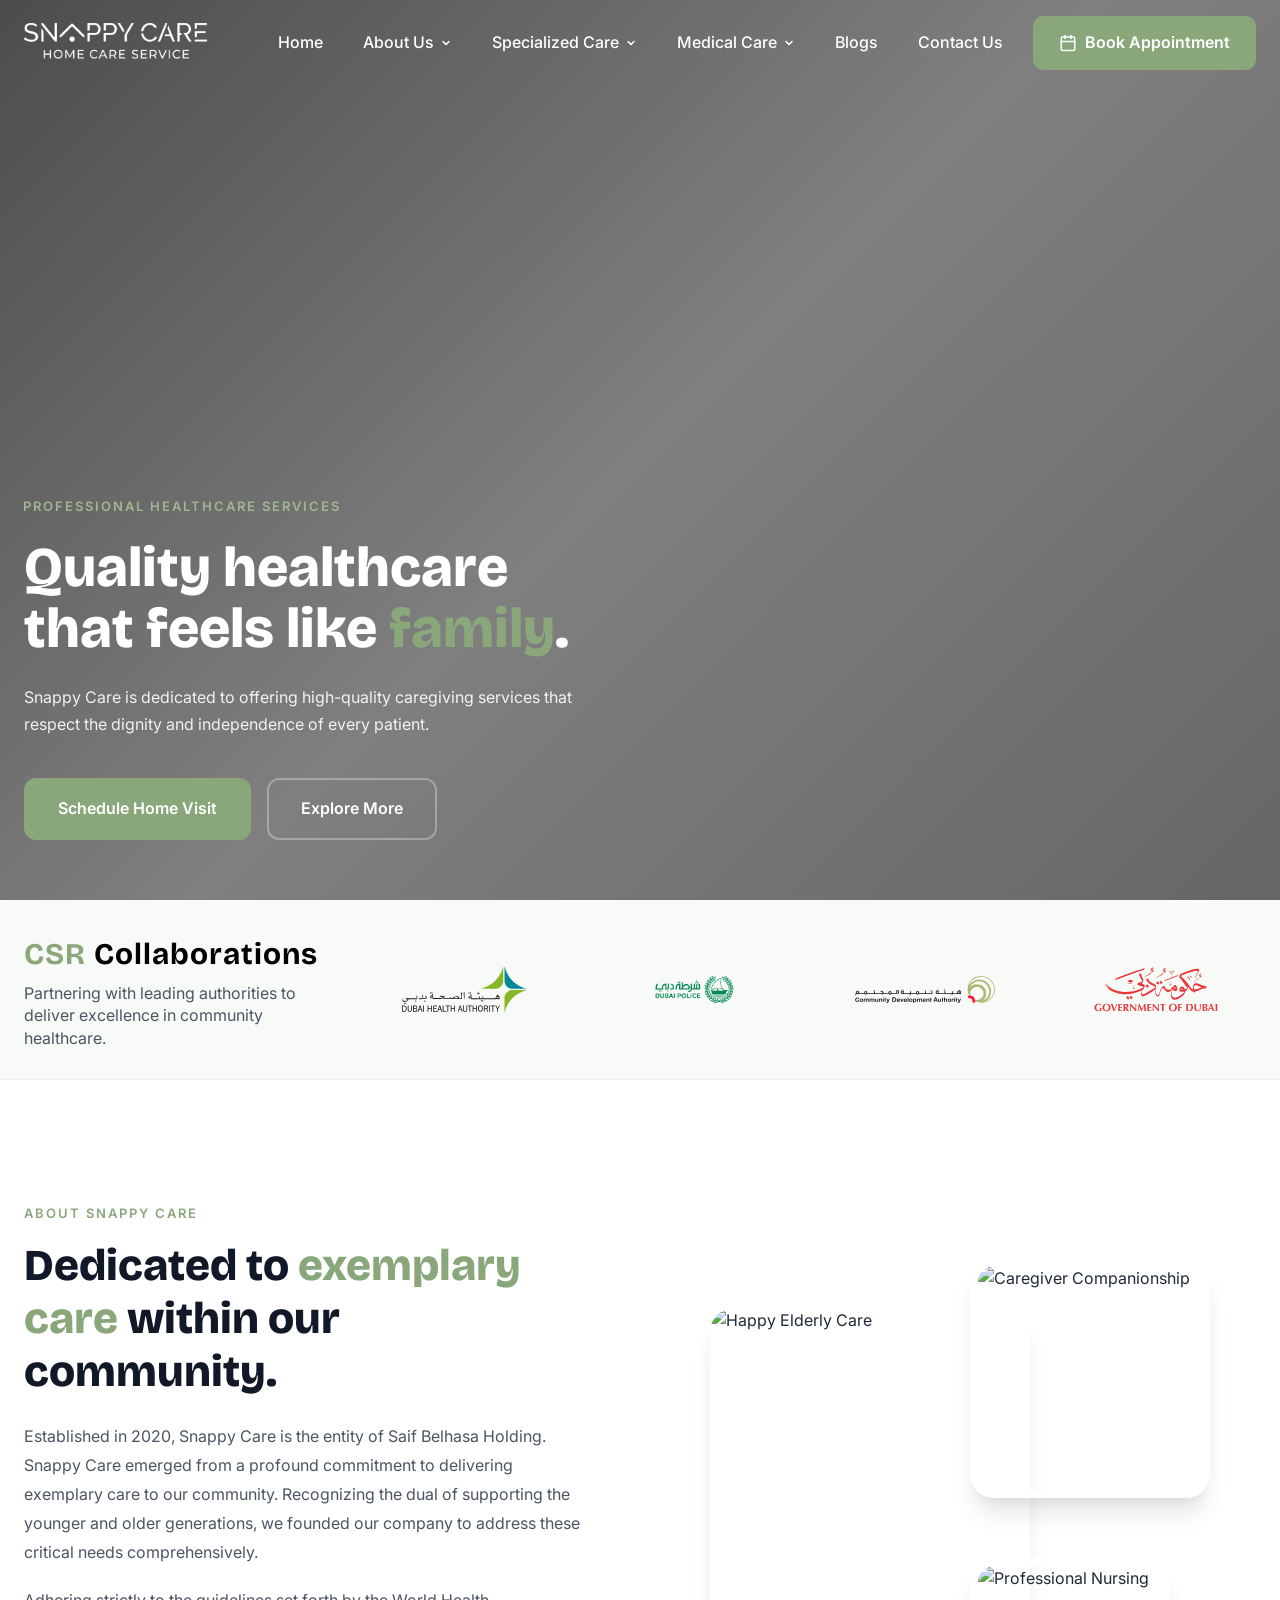
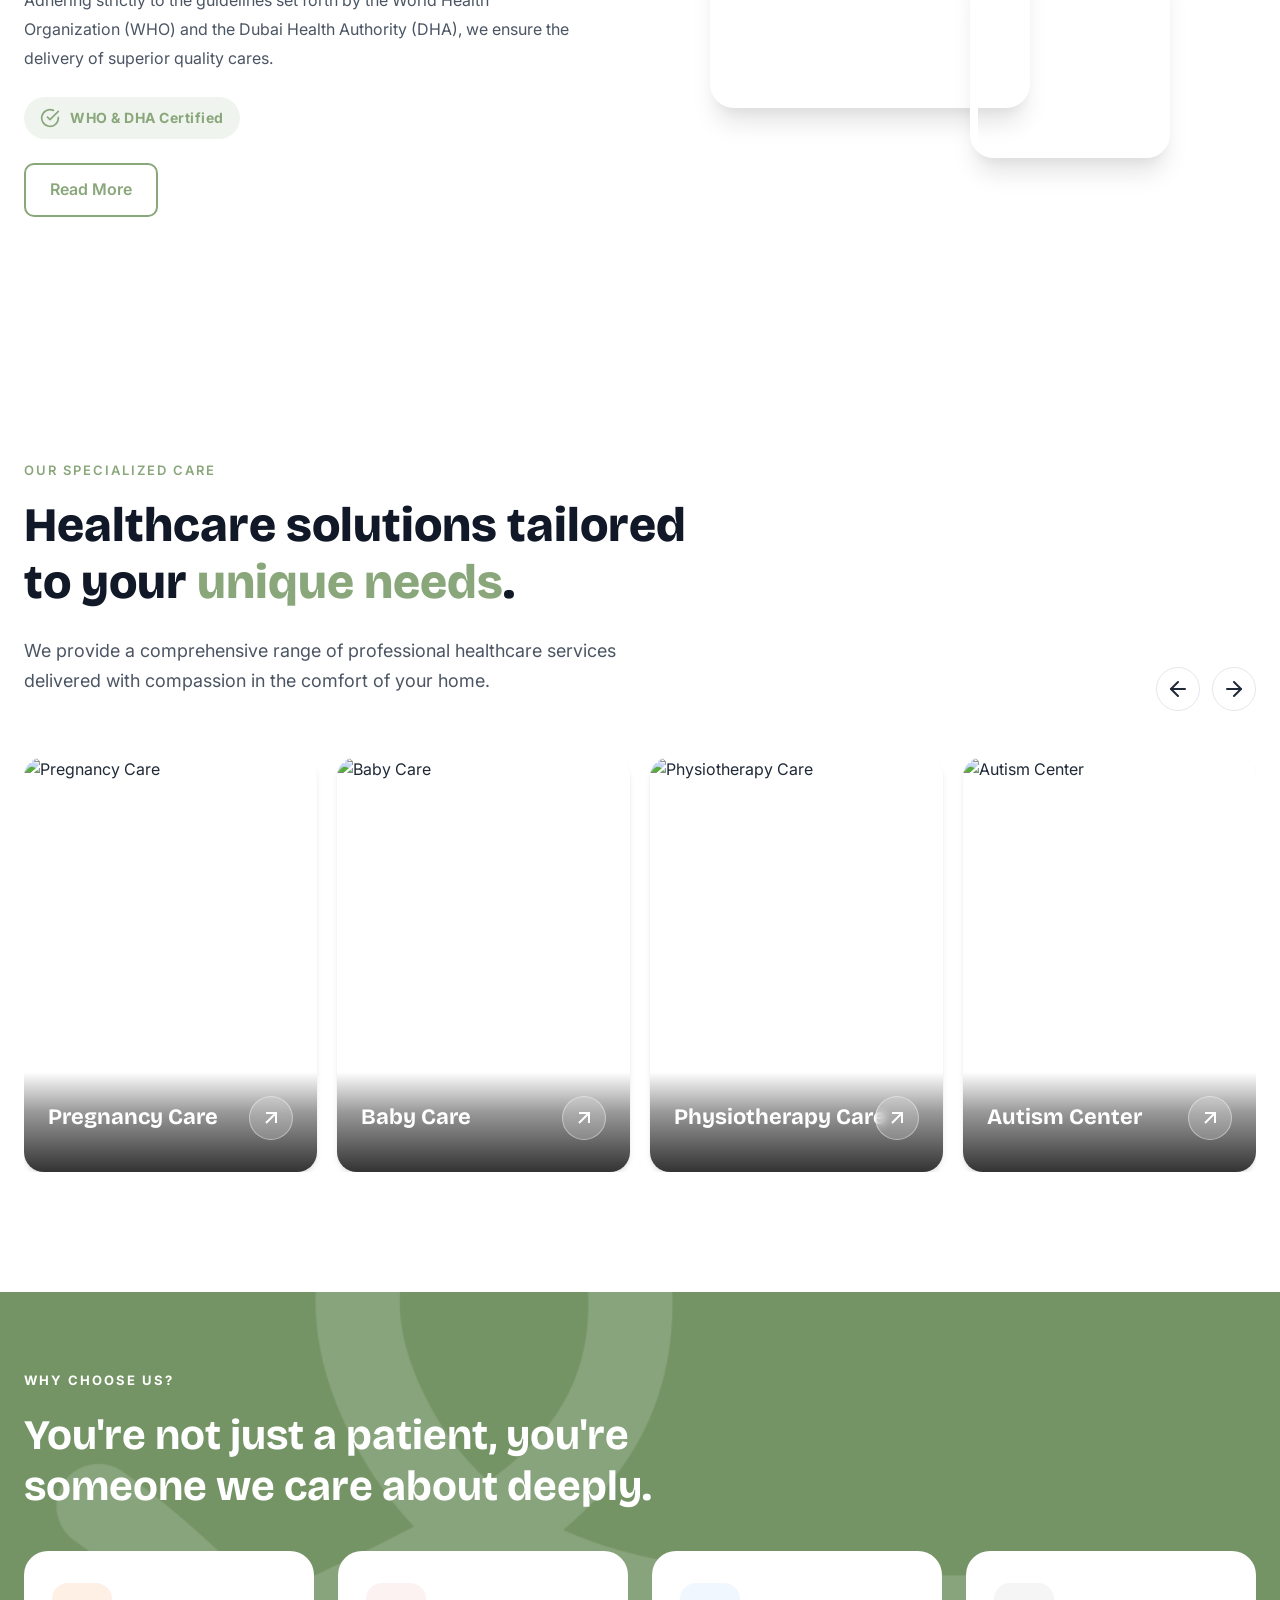
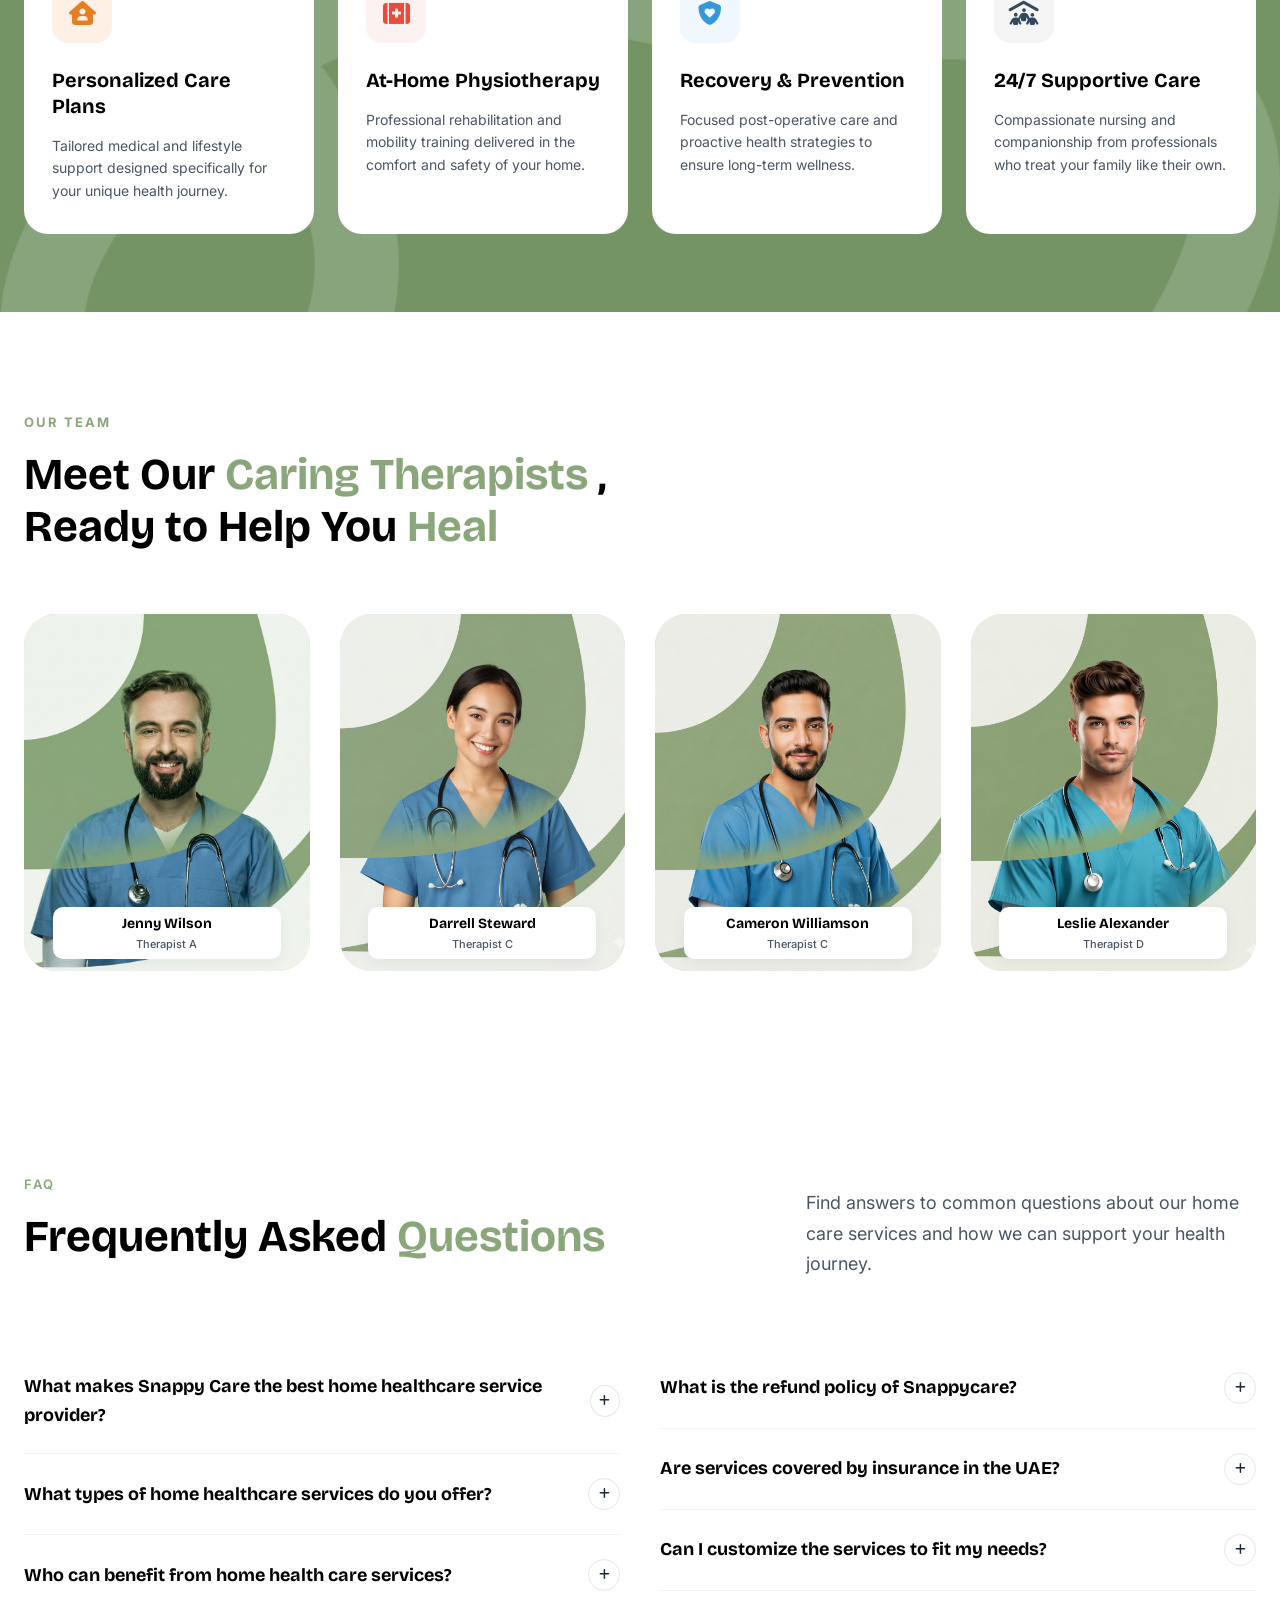
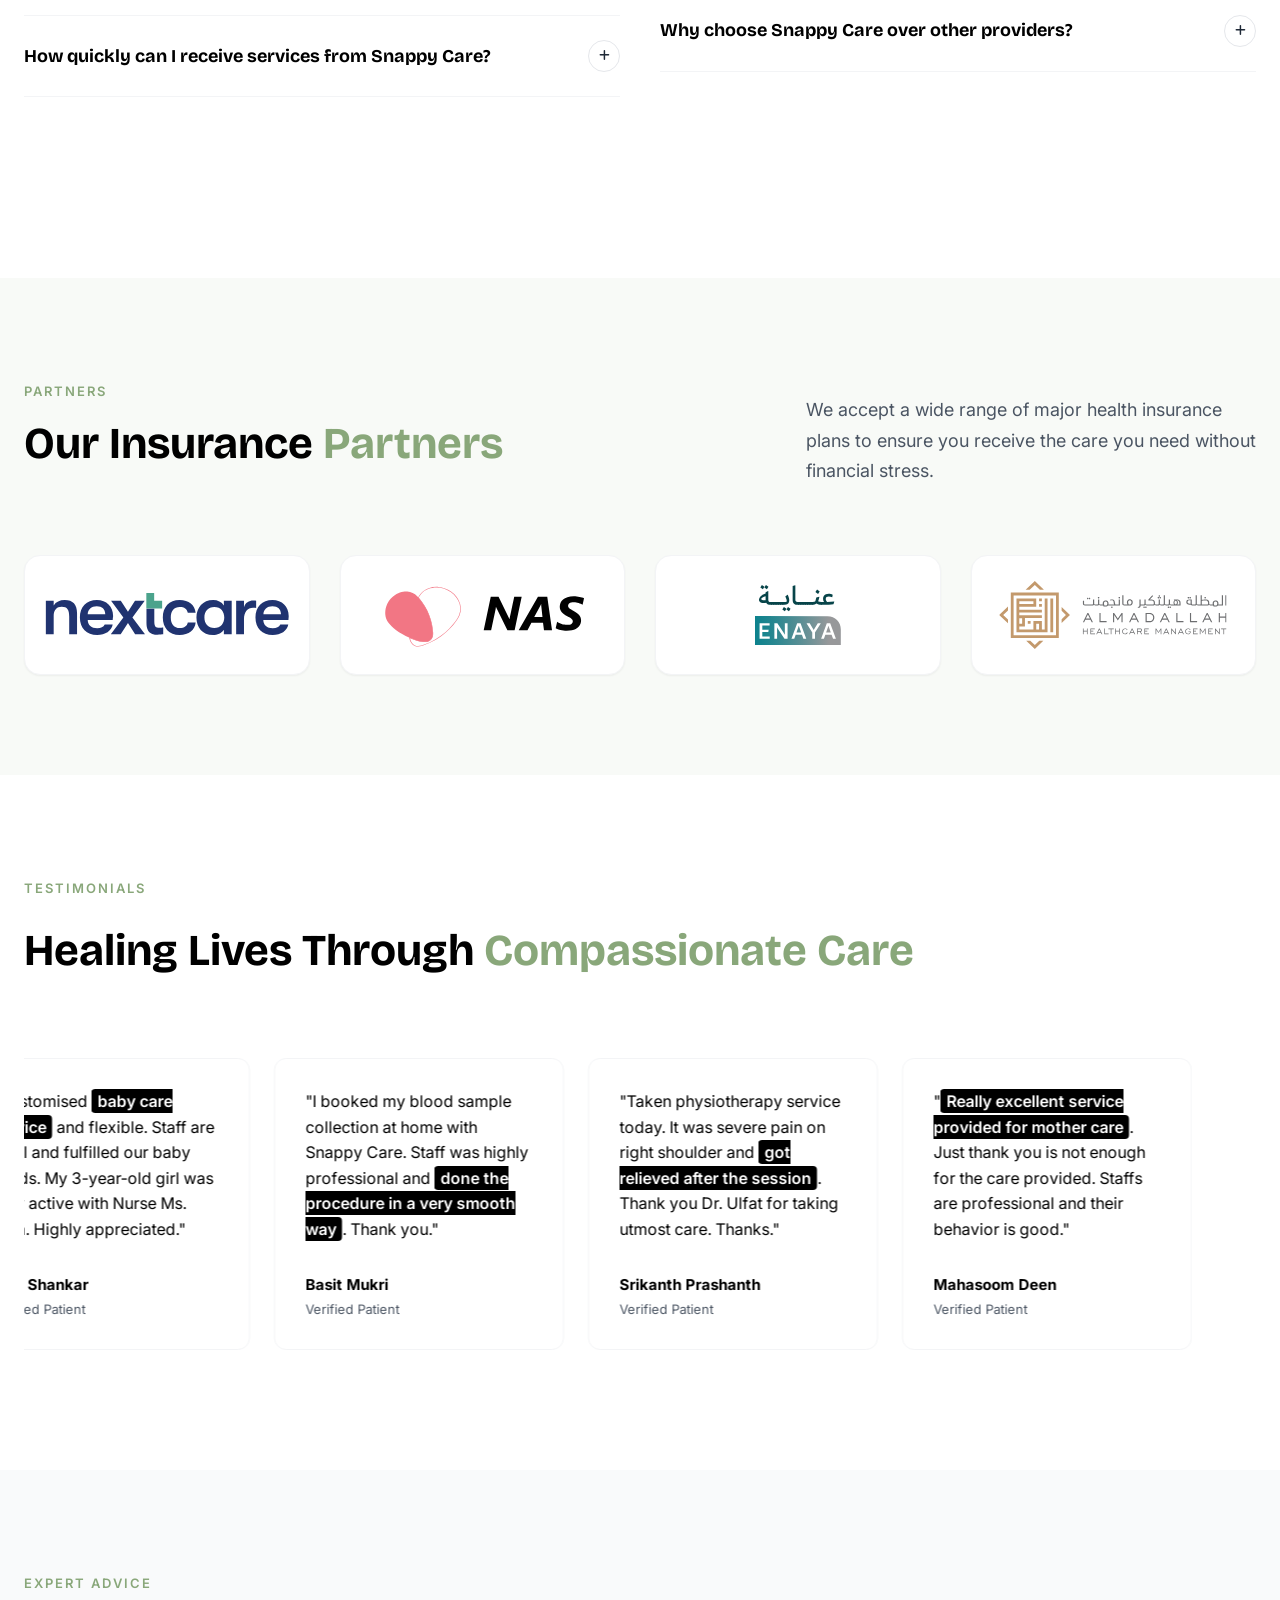
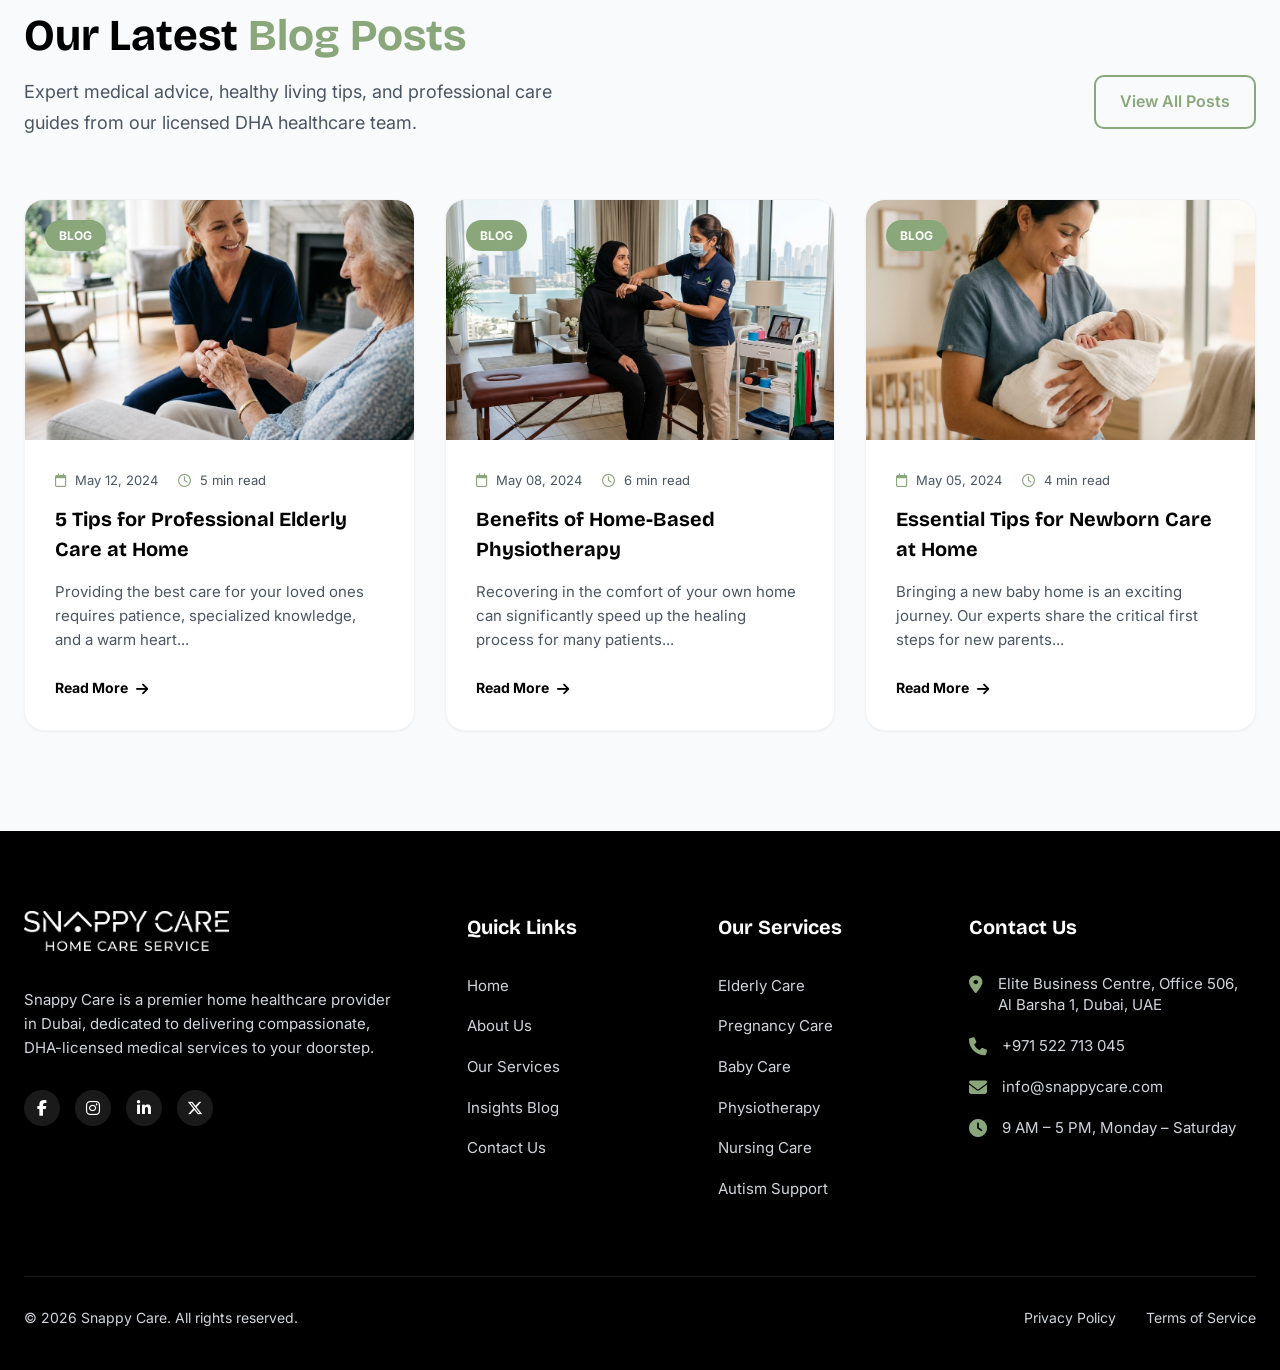
==== commit 756a61d9: "update" ====
--- a/index.html
+++ b/index.html
@@ -29,10 +29,10 @@
                 <nav class="nav">
                     <ul class="nav-menu">
                         <li class="nav-item">
-                            <a href="#" class="nav-link">Home</a>
+                            <a href="index.html" class="nav-link">Home</a>
                         </li>
                         <li class="nav-item dropdown">
-                            <a href="#" class="nav-link">
+                            <a href="index.html#about" class="nav-link">
                                 About Us
                                 <svg class="dropdown-icon" width="12" height="12" viewBox="0 0 12 12" fill="none">
                                     <path d="M3 4.5L6 7.5L9 4.5" stroke="currentColor" stroke-width="1.5" stroke-linecap="round" stroke-linejoin="round"/>
@@ -45,7 +45,7 @@
                             </ul>
                         </li>
                         <li class="nav-item dropdown">
-                            <a href="#" class="nav-link">
+                            <a href="index.html#care" class="nav-link">
                                 Specialized Care
                                 <svg class="dropdown-icon" width="12" height="12" viewBox="0 0 12 12" fill="none">
                                     <path d="M3 4.5L6 7.5L9 4.5" stroke="currentColor" stroke-width="1.5" stroke-linecap="round" stroke-linejoin="round"/>
@@ -75,10 +75,10 @@
                             </ul>
                         </li>
                         <li class="nav-item">
-                            <a href="#" class="nav-link">Blogs</a>
+                            <a href="index.html#insights" class="nav-link">Blogs</a>
                         </li>
                         <li class="nav-item">
-                            <a href="#" class="nav-link">Contact Us</a>
+                            <a href="contact.html" class="nav-link">Contact Us</a>
                         </li>
                         <li class="nav-item nav-cta">
                             <a href="#" class="btn-primary">
@@ -868,11 +868,11 @@
                 <div class="footer-column">
                     <h4 class="footer-title">Quick Links</h4>
                     <ul class="footer-links">
-                        <li><a href="#">Home</a></li>
-                        <li><a href="#about">About Us</a></li>
-                        <li><a href="#services">Our Services</a></li>
-                        <li><a href="#insights">Insights Blog</a></li>
-                        <li><a href="#contact">Contact Us</a></li>
+                        <li><a href="index.html">Home</a></li>
+                        <li><a href="index.html#about">About Us</a></li>
+                        <li><a href="index.html#care">Our Services</a></li>
+                        <li><a href="index.html#insights">Insights Blog</a></li>
+                        <li><a href="contact.html">Contact Us</a></li>
                     </ul>
                 </div>
 
--- a/styles.css
+++ b/styles.css
@@ -2352,3 +2352,430 @@
         justify-content: center;
     }
 }
+
+/* ===================================
+   CONTACT PAGE STYLES
+   =================================== */
+.page-header {
+    position: relative;
+    padding: 240px 0 140px;
+    background-image: linear-gradient(rgba(0, 0, 0, 0.6), rgba(0, 0, 0, 0.7)), url('assets/contact_header_bg.png');
+    background-size: cover;
+    background-position: center;
+    background-attachment: fixed; /* Parallax effect */
+    text-align: left;
+    color: var(--white);
+}
+
+.page-header-content {
+    max-width: 850px;
+    margin: 0;
+    position: relative;
+    z-index: 2;
+}
+
+.page-title {
+    font-family: var(--font-heading);
+    font-size: 64px;
+    font-weight: 800;
+    line-height: 1.1;
+    color: var(--white);
+    margin: 16px 0 24px;
+}
+
+.page-title .highlight {
+    color: var(--primary-light); /* Lighter green for dark bg */
+}
+
+.page-header .section-subtitle {
+    color: var(--primary-light);
+}
+
+.page-header .section-description {
+    color: rgba(255, 255, 255, 0.9);
+    font-size: 18px;
+}
+
+.contact-page-section {
+    padding: 120px 0;
+    background-color: var(--white);
+}
+
+.contact-grid {
+    display: grid;
+    grid-template-columns: 1fr 1.5fr;
+    gap: 40px;
+    align-items: flex-start;
+}
+
+.contact-card-wrapper {
+    display: grid;
+    grid-template-columns: 1fr;
+    gap: 24px;
+}
+
+.contact-info-card {
+    display: flex;
+    gap: 20px;
+    padding: 30px;
+    background-color: var(--white);
+    border: 1px solid var(--gray-100);
+    border-radius: 20px;
+    transition: all 0.3s cubic-bezier(0.25, 1, 0.5, 1);
+}
+
+.contact-info-card:hover {
+    background-color: #f0f4ee; /* Very light brand-tinted gray/green */
+    transform: translateY(-5px);
+    box-shadow: var(--shadow-xl);
+    border-color: var(--primary-light);
+}
+
+.contact-icon {
+    width: 56px;
+    height: 56px;
+    background-color: #f0f4ee;
+    color: var(--primary-color);
+    display: flex;
+    align-items: center;
+    justify-content: center;
+    border-radius: 16px;
+    font-size: 24px;
+    flex-shrink: 0;
+}
+
+.contact-text h3 {
+    font-family: var(--font-heading);
+    font-size: 20px;
+    font-weight: 700;
+    color: var(--gray-900);
+    margin-bottom: 8px;
+}
+
+.contact-text p {
+    font-family: var(--font-body);
+    font-size: 16px;
+    color: var(--gray-600);
+    line-height: 1.5;
+}
+
+.map-link {
+    display: inline-flex;
+    align-items: center;
+    gap: 8px;
+    margin-top: 12px;
+    color: var(--primary-color);
+    font-weight: 600;
+    text-decoration: none;
+    font-size: 14px;
+    transition: gap 0.3s ease;
+}
+
+.map-link:hover {
+    gap: 12px;
+}
+
+/* Contact Form Area */
+.contact-form-card {
+    padding: 50px;
+    background-color: var(--white);
+    border: 1px solid var(--gray-100);
+    border-radius: 30px;
+    box-shadow: var(--shadow-xl);
+}
+
+.form-title {
+    font-family: var(--font-heading);
+    font-size: 32px;
+    font-weight: 800;
+    color: var(--gray-900);
+    margin-bottom: 12px;
+}
+
+.form-title span {
+    color: var(--primary-color);
+}
+
+.form-subtitle {
+    font-family: var(--font-body);
+    font-size: 16px;
+    color: var(--gray-600);
+    margin-bottom: 40px;
+}
+
+.contact-form {
+    display: flex;
+    flex-direction: column;
+    gap: 24px;
+}
+
+.form-row {
+    display: grid;
+    grid-template-columns: 1fr 1fr;
+    gap: 24px;
+}
+
+.form-group {
+    display: flex;
+    flex-direction: column;
+    gap: 8px;
+}
+
+.form-group label {
+    font-family: var(--font-body);
+    font-size: 14px;
+    font-weight: 600;
+    color: var(--gray-700);
+}
+
+.form-group input,
+.form-group select,
+.form-group textarea {
+    padding: 14px 18px;
+    background-color: var(--gray-50);
+    border: 1px solid var(--gray-200);
+    border-radius: 12px;
+    font-family: var(--font-body);
+    font-size: 16px;
+    color: var(--gray-900);
+    transition: all 0.3s ease;
+}
+
+.form-group input:focus,
+.form-group select:focus,
+.form-group textarea:focus {
+    outline: none;
+    background-color: var(--white);
+    border-color: var(--primary-color);
+    box-shadow: 0 0 0 4px rgba(137, 167, 122, 0.1);
+}
+
+/* Custom Select Styles */
+.custom-select-wrapper {
+    position: relative;
+    user-select: none;
+}
+
+.custom-select {
+    position: relative;
+    display: flex;
+    flex-direction: column;
+}
+
+.custom-select-trigger {
+    position: relative;
+    display: flex;
+    align-items: center;
+    justify-content: space-between;
+    padding: 14px 18px;
+    background-color: var(--gray-50);
+    border: 1px solid var(--gray-200);
+    border-radius: 12px;
+    font-family: var(--font-body);
+    font-size: 16px;
+    color: var(--gray-900);
+    cursor: pointer;
+    transition: all 0.3s ease;
+}
+
+.custom-select-trigger:hover {
+    background-color: #f0f4ee;
+    border-color: var(--primary-color);
+}
+
+.custom-select.open .custom-select-trigger {
+    background-color: var(--white);
+    border-color: var(--primary-color);
+    border-bottom-left-radius: 0;
+    border-bottom-right-radius: 0;
+    box-shadow: 0 0 0 4px rgba(137, 167, 122, 0.1);
+}
+
+.custom-select .arrow {
+    transition: transform 0.3s ease;
+    color: var(--gray-600);
+}
+
+.custom-select.open .arrow {
+    transform: rotate(180deg);
+}
+
+.custom-options {
+    position: absolute;
+    display: block;
+    top: 100%;
+    left: 0;
+    right: 0;
+    border: 1px solid var(--gray-200);
+    border-top: 0;
+    background: var(--white);
+    transition: all 0.3s ease;
+    opacity: 0;
+    visibility: hidden;
+    pointer-events: none;
+    transform: translateY(-10px);
+    border-radius: 0 0 12px 12px;
+    box-shadow: 0 10px 30px rgba(0,0,0,0.1);
+    z-index: 100;
+    max-height: 280px;
+    overflow-y: auto;
+}
+
+.custom-select.open .custom-options {
+    opacity: 1;
+    visibility: visible;
+    pointer-events: all;
+    transform: translateY(0);
+}
+
+.custom-option {
+    position: relative;
+    display: block;
+    padding: 12px 18px;
+    font-size: 16px;
+    font-weight: 500;
+    color: var(--gray-700);
+    cursor: pointer;
+    transition: all 0.3s ease;
+}
+
+.custom-option:hover {
+    background-color: #EBECED; /* Same as menu dropdown */
+    color: var(--primary-color);
+    padding-left: 24px; /* Subtle movement like menu dropdown */
+}
+
+.custom-option.selected {
+    background-color: #f0f4ee;
+    color: var(--primary-color);
+}
+
+.submit-btn {
+    margin-top: 10px;
+    width: 100%;
+    padding: 18px;
+}
+
+/* Map Section */
+.section-map {
+    padding-bottom: 100px;
+}
+
+.map-container {
+    border-radius: 30px;
+    overflow: hidden;
+    height: 500px;
+    position: relative;
+    box-shadow: var(--shadow-xl);
+}
+
+.map-placeholder {
+    width: 100%;
+    height: 100%;
+    position: relative;
+}
+
+.map-placeholder img {
+    width: 100%;
+    height: 100%;
+    object-fit: cover;
+    filter: brightness(0.7);
+}
+
+.map-overlay {
+    position: absolute;
+    top: 0;
+    left: 0;
+    width: 100%;
+    height: 100%;
+    display: flex;
+    align-items: center;
+    justify-content: center;
+    pointer-events: none;
+}
+
+.map-pin {
+    position: relative;
+    color: var(--primary-color);
+    font-size: 40px;
+    z-index: 2;
+    transform: translateY(-20px);
+}
+
+.pin-pulse {
+    position: absolute;
+    top: 50%;
+    left: 50%;
+    transform: translate(-50%, -50%);
+    width: 40px;
+    height: 40px;
+    background-color: var(--primary-color);
+    border-radius: 50%;
+    opacity: 0.5;
+    animation: pinPulse 2s infinite;
+    z-index: -1;
+}
+
+@keyframes pinPulse {
+    0% { transform: translate(-50%, -50%) scale(0.5); opacity: 0.8; }
+    100% { transform: translate(-50%, -50%) scale(3); opacity: 0; }
+}
+
+.map-card {
+    position: absolute;
+    bottom: 30px;
+    left: 30px;
+    background-color: var(--white);
+    padding: 24px;
+    border-radius: 20px;
+    max-width: 320px;
+    pointer-events: auto;
+    box-shadow: var(--shadow-xl);
+}
+
+.map-card h4 {
+    font-family: var(--font-heading);
+    font-size: 18px;
+    font-weight: 700;
+    margin-bottom: 8px;
+}
+
+.map-card p {
+    font-size: 14px;
+    color: var(--gray-600);
+    margin-bottom: 20px;
+}
+
+.btn-sm {
+    padding: 8px 16px;
+    font-size: 14px;
+}
+
+/* Responsive Contact */
+@media (max-width: 1024px) {
+    .contact-grid {
+        grid-template-columns: 1fr;
+    }
+    
+    .contact-info-area {
+        order: 2;
+    }
+    
+    .contact-form-area {
+        order: 1;
+    }
+}
+
+@media (max-width: 768px) {
+    .page-title {
+        font-size: 40px;
+    }
+    
+    .contact-form-card {
+        padding: 30px;
+    }
+    
+    .form-row {
+        grid-template-columns: 1fr;
+    }
+}
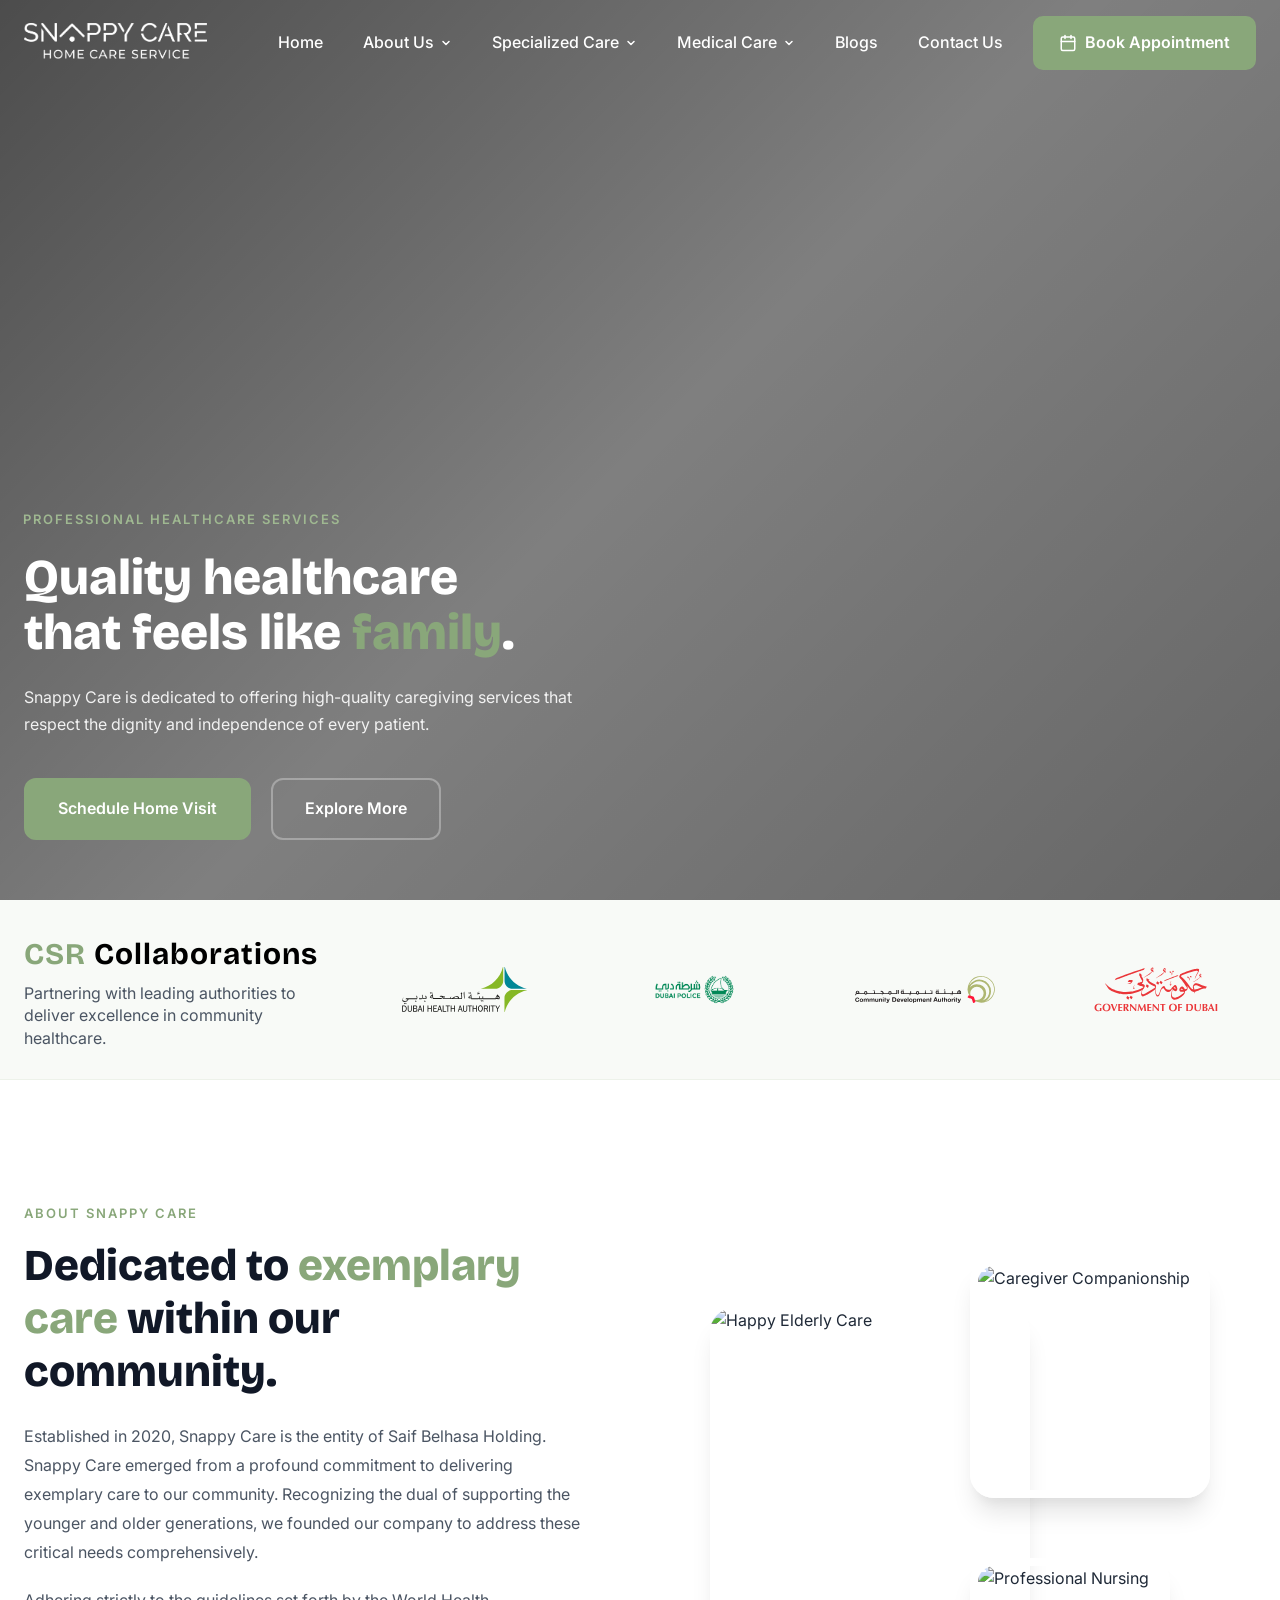
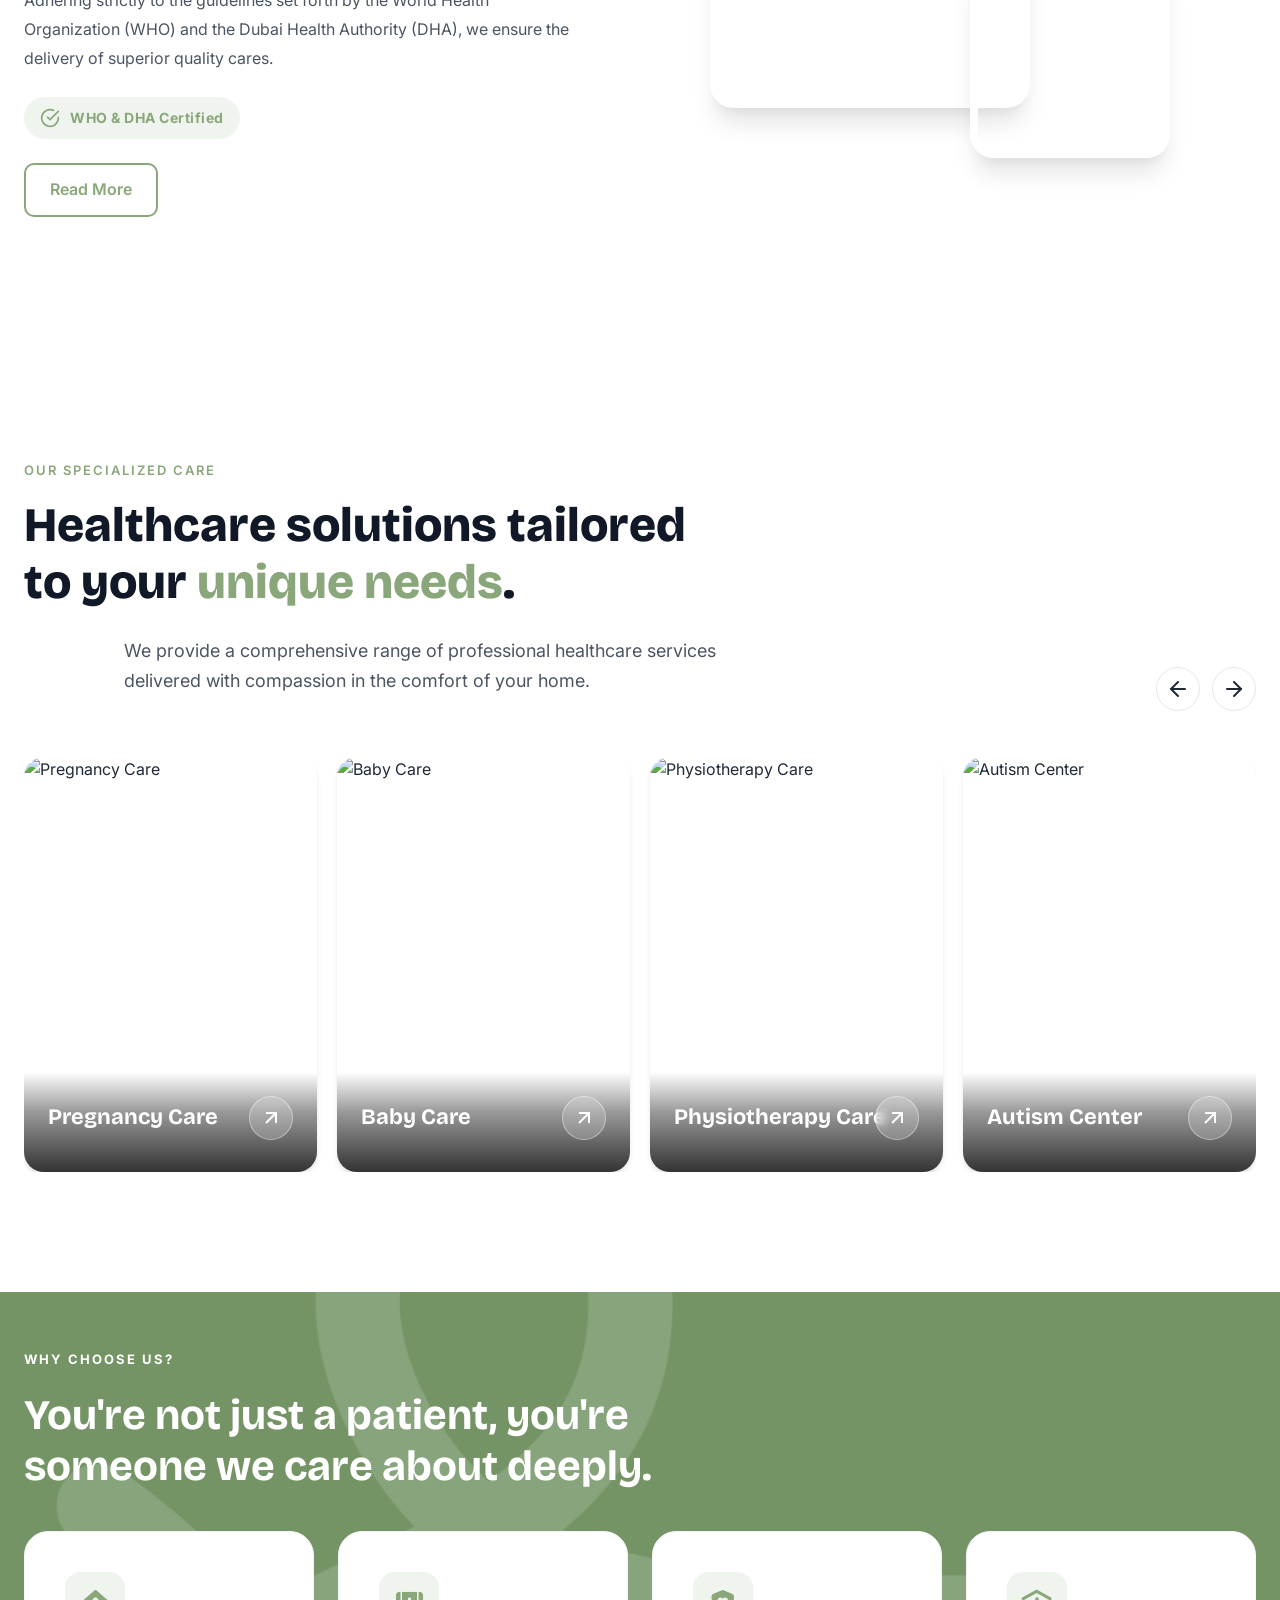
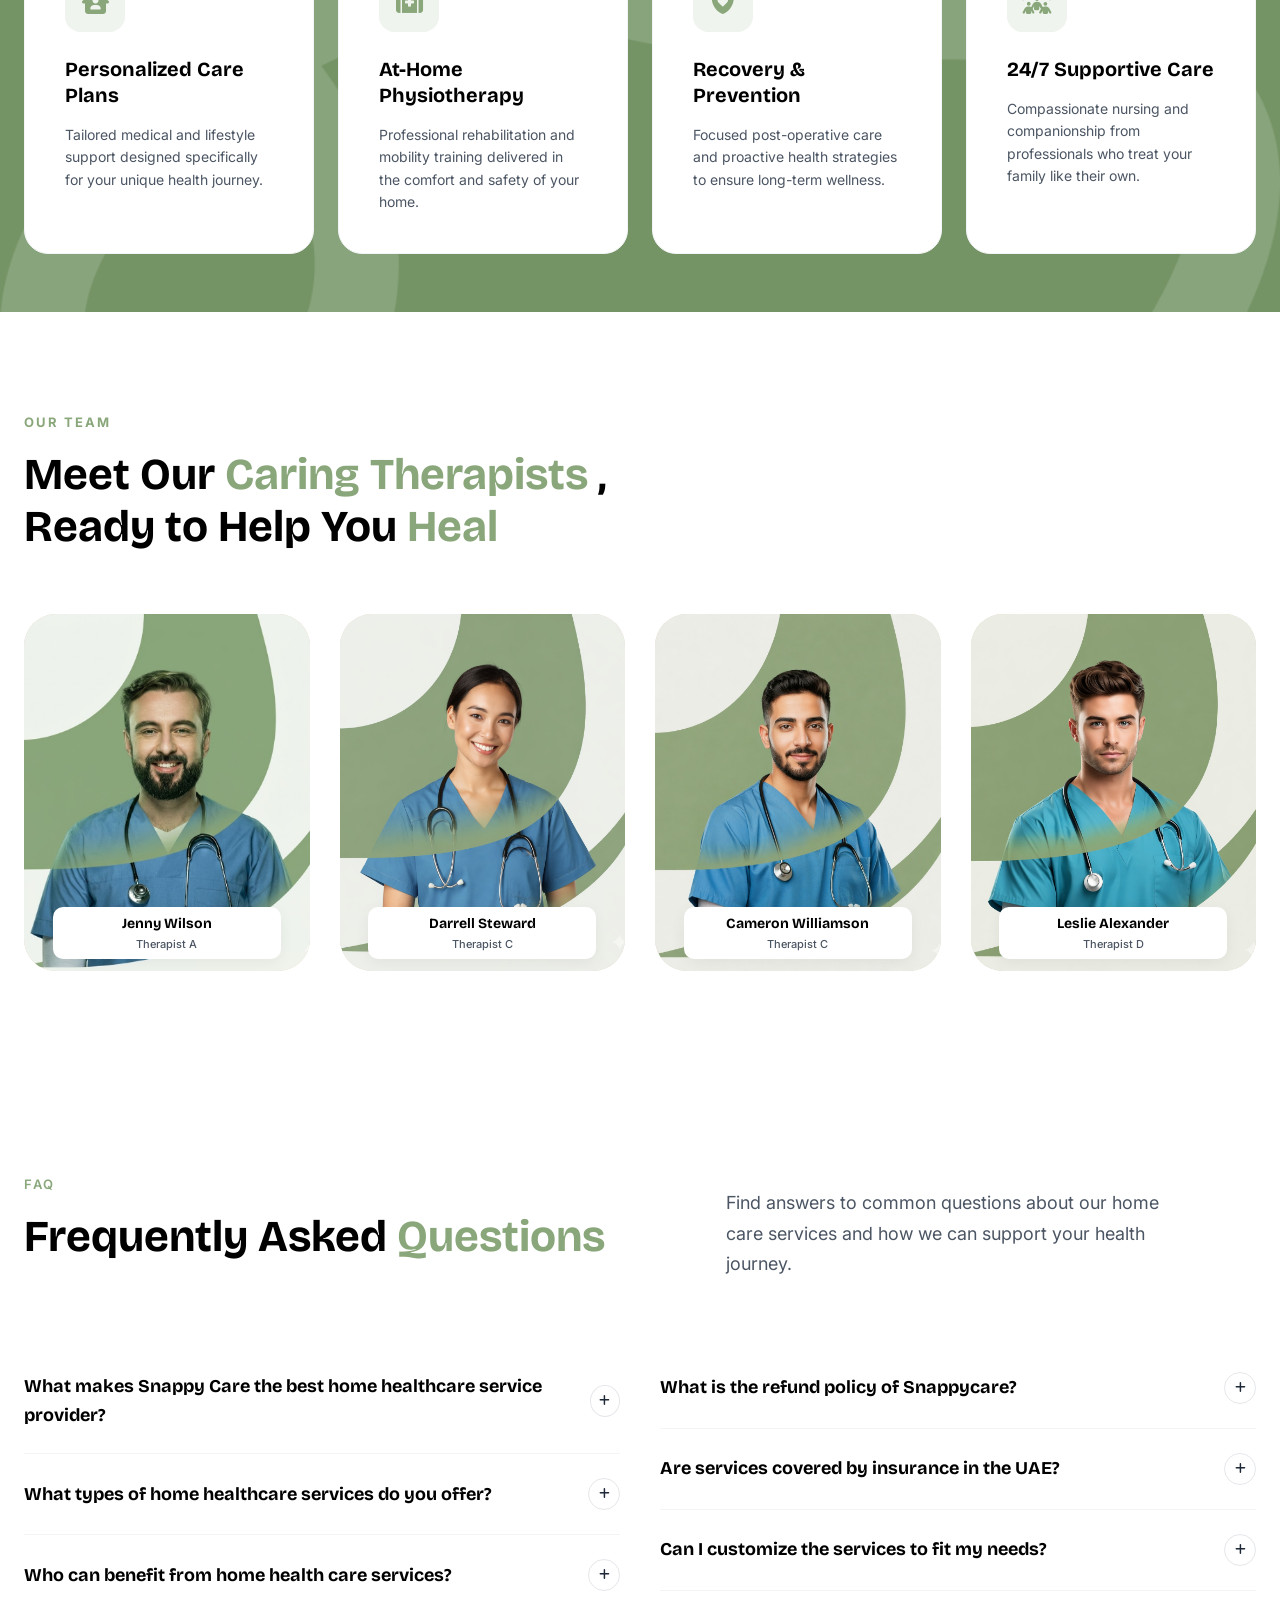
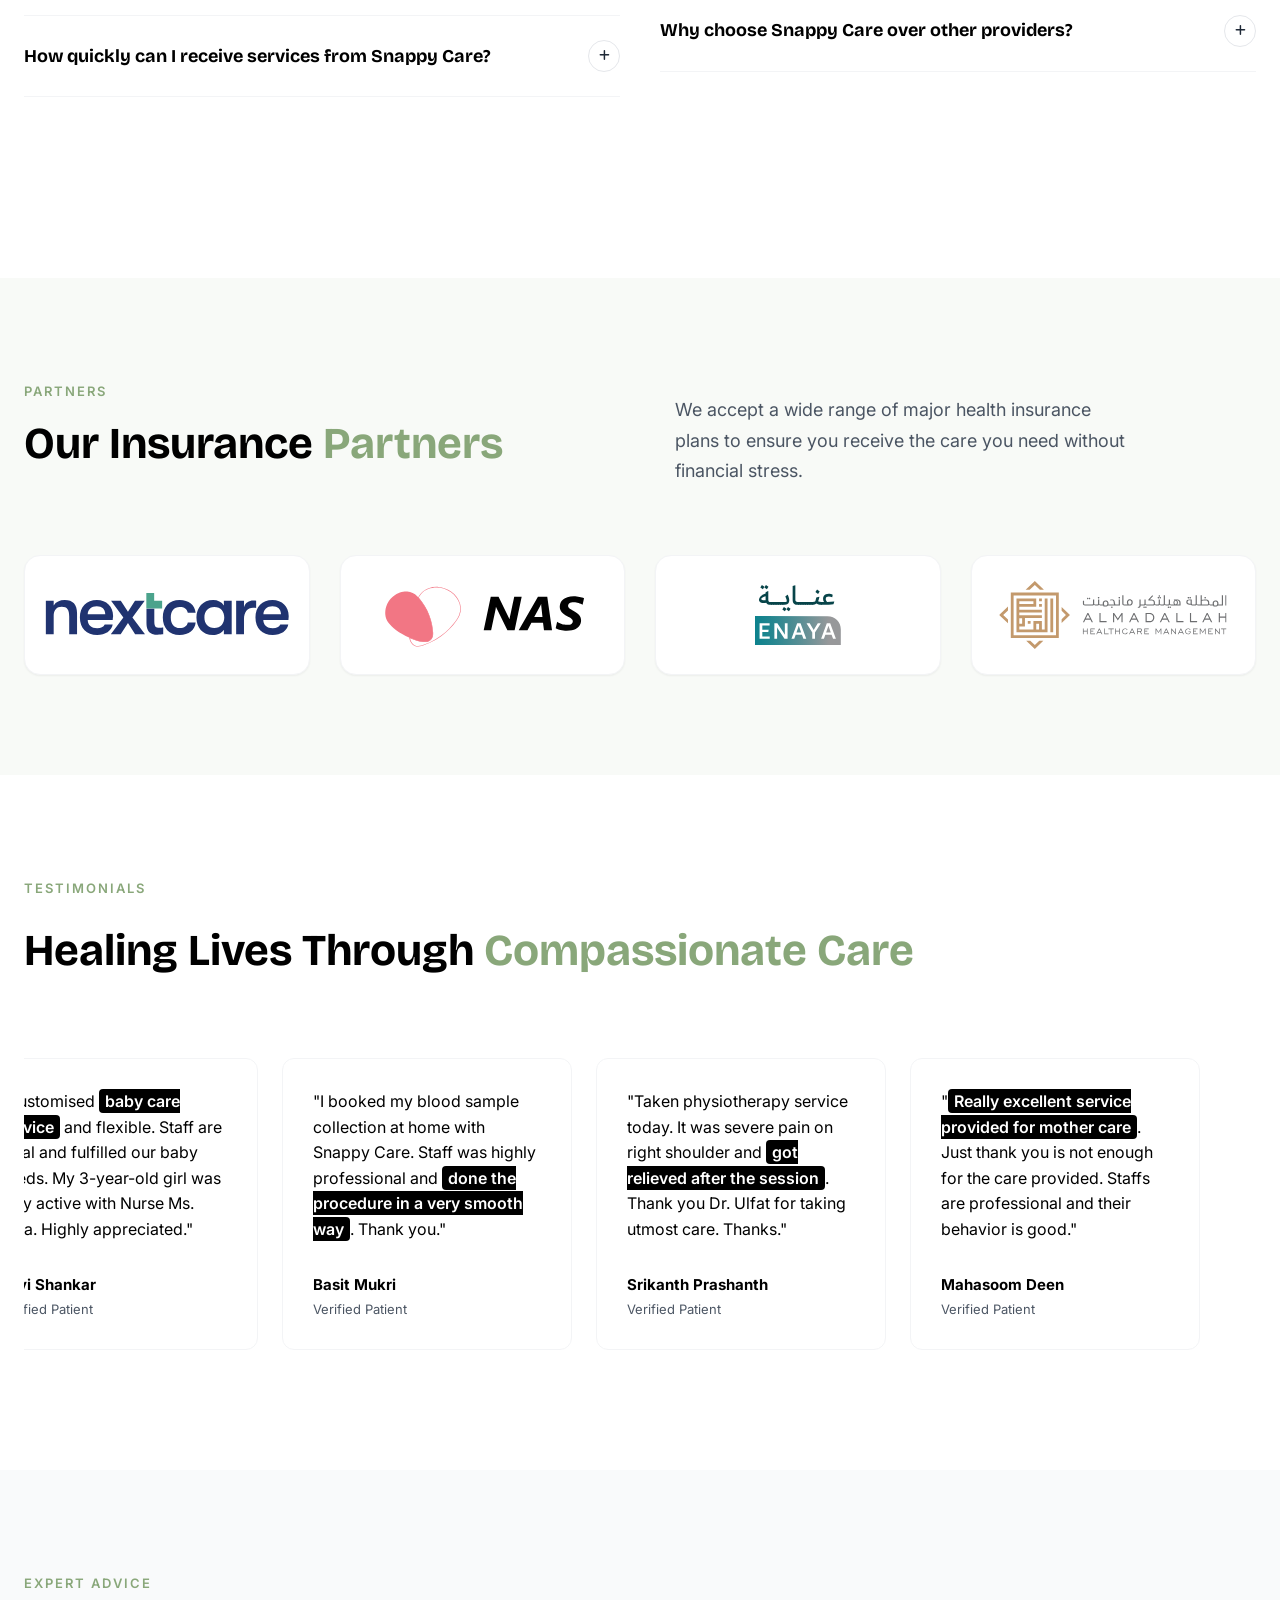
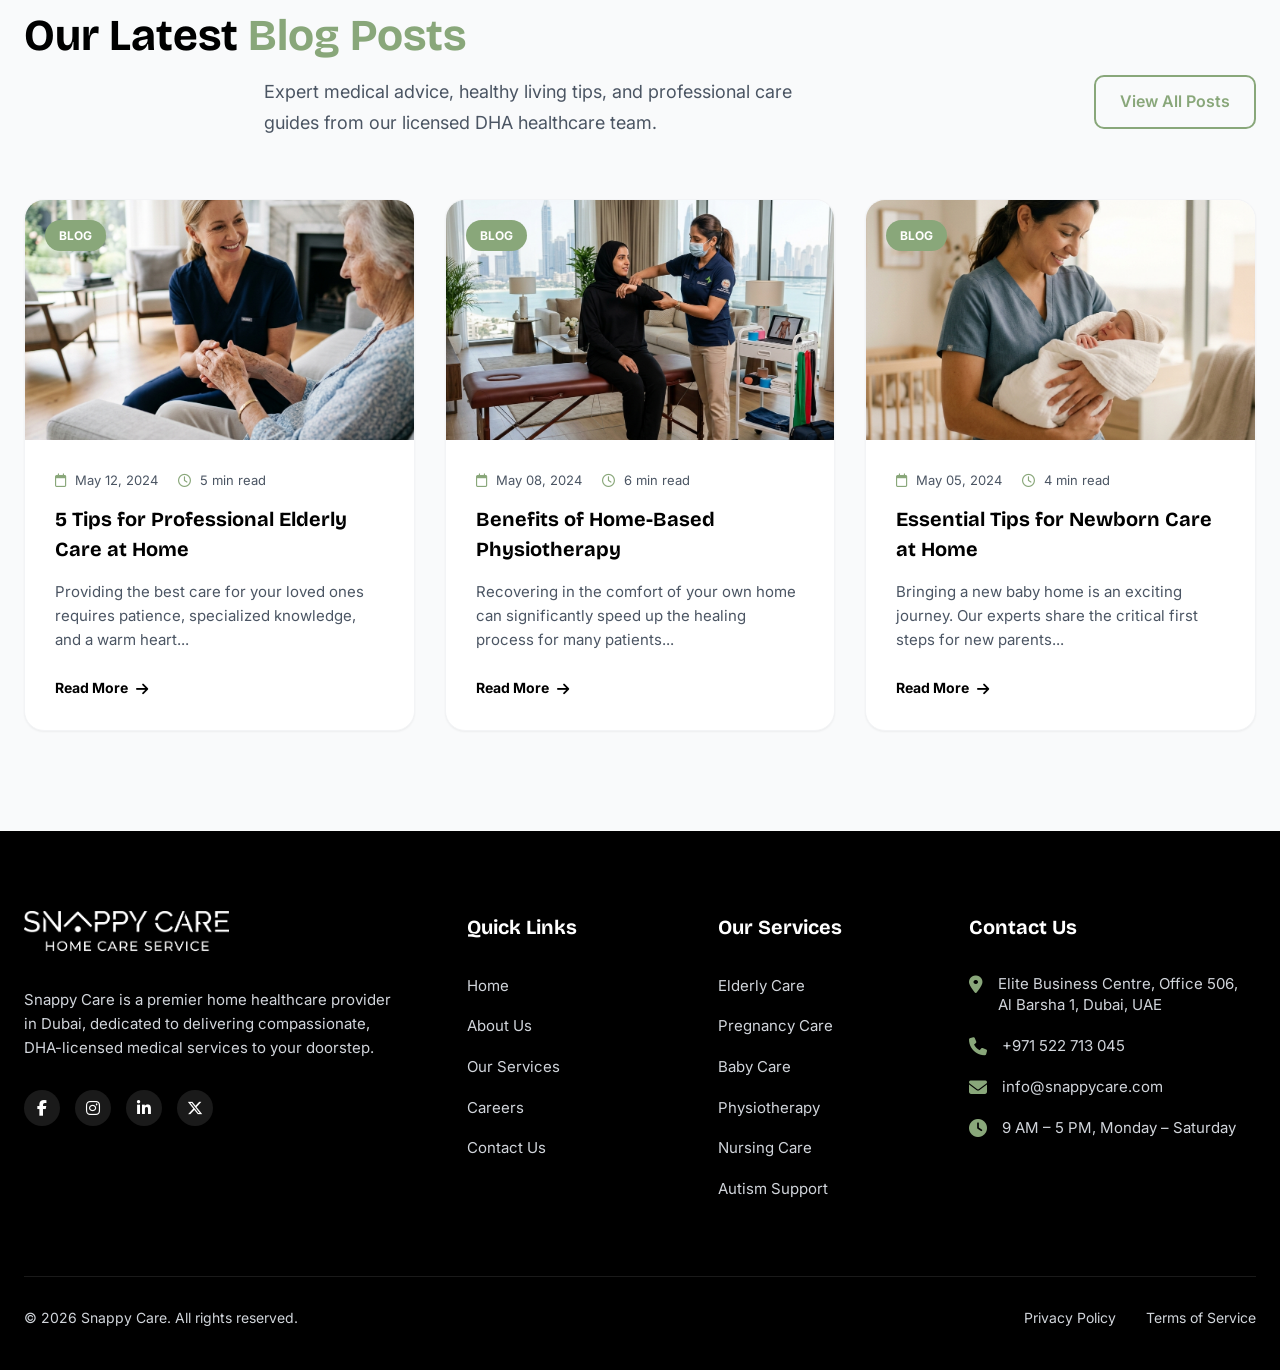
==== commit 9e0d0a43: "contact us page and career page update" ====
--- a/index.html
+++ b/index.html
@@ -20,7 +20,7 @@
         <div class="container">
             <div class="header-content">
                 <div class="logo">
-                    <a href="#">
+                    <a href="index.html">
                         <img src="assets/Snappy_Care.png" alt="Snappy Care" class="logo-default">
                         <img src="assets/colored logo.svg" alt="Snappy Care" class="logo-sticky">
                     </a>
@@ -41,7 +41,7 @@
                             <ul class="dropdown-menu">
                                 <li><a href="#" class="dropdown-link">Chairman Message</a></li>
                                 <li><a href="#" class="dropdown-link">Our Management</a></li>
-                                <li><a href="#" class="dropdown-link">Career</a></li>
+                                <li><a href="careers.html" class="dropdown-link">Careers</a></li>
                             </ul>
                         </li>
                         <li class="nav-item dropdown">
@@ -870,8 +870,8 @@
                     <ul class="footer-links">
                         <li><a href="index.html">Home</a></li>
                         <li><a href="index.html#about">About Us</a></li>
-                        <li><a href="index.html#care">Our Services</a></li>
-                        <li><a href="index.html#insights">Insights Blog</a></li>
+                        <li><a href="contact.html">Our Services</a></li>
+                        <li><a href="careers.html">Careers</a></li>
                         <li><a href="contact.html">Contact Us</a></li>
                     </ul>
                 </div>
--- a/styles.css
+++ b/styles.css
@@ -22,19 +22,19 @@
     --gray-700: #374151;
     --gray-800: #1f2937;
     --gray-900: #111827;
-    
+
     /* Fonts */
     --font-heading: 'Bricolage Grotesque', sans-serif;
     --font-body: 'Inter', sans-serif;
     --body-font-size: 16px;
 
-    
+
     /* Shadows */
     --shadow-sm: 0 1px 2px 0 rgba(0, 0, 0, 0.05);
     --shadow-md: 0 4px 6px -1px rgba(0, 0, 0, 0.1), 0 2px 4px -1px rgba(0, 0, 0, 0.06);
     --shadow-lg: 0 10px 15px -3px rgba(0, 0, 0, 0.1), 0 4px 6px -2px rgba(0, 0, 0, 0.05);
     --shadow-xl: 0 20px 25px -5px rgba(0, 0, 0, 0.1), 0 10px 10px -5px rgba(0, 0, 0, 0.04);
-    
+
     /* Transitions */
     --transition-fast: 150ms ease;
     --transition-normal: 250ms ease;
@@ -74,10 +74,10 @@
     -webkit-backdrop-filter: none;
     border-bottom: 1px solid transparent;
     transition: background-color 0.4s cubic-bezier(0.25, 1, 0.5, 1),
-                backdrop-filter 0.4s cubic-bezier(0.25, 1, 0.5, 1),
-                -webkit-backdrop-filter 0.4s cubic-bezier(0.25, 1, 0.5, 1),
-                border-color 0.4s cubic-bezier(0.25, 1, 0.5, 1),
-                box-shadow 0.4s cubic-bezier(0.25, 1, 0.5, 1);
+        backdrop-filter 0.4s cubic-bezier(0.25, 1, 0.5, 1),
+        -webkit-backdrop-filter 0.4s cubic-bezier(0.25, 1, 0.5, 1),
+        border-color 0.4s cubic-bezier(0.25, 1, 0.5, 1),
+        box-shadow 0.4s cubic-bezier(0.25, 1, 0.5, 1);
 }
 
 .header.scrolled {
@@ -167,7 +167,7 @@
     align-items: center;
     text-decoration: none;
     transition: opacity 0.3s cubic-bezier(0.25, 1, 0.5, 1),
-                transform 0.3s cubic-bezier(0.25, 1, 0.5, 1);
+        transform 0.3s cubic-bezier(0.25, 1, 0.5, 1);
 }
 
 .logo a:hover {
@@ -217,8 +217,8 @@
     text-decoration: none;
     border-radius: 8px;
     transition: background-color 0.25s cubic-bezier(0.25, 1, 0.5, 1),
-                color 0.25s cubic-bezier(0.25, 1, 0.5, 1),
-                transform 0.2s cubic-bezier(0.25, 1, 0.5, 1);
+        color 0.25s cubic-bezier(0.25, 1, 0.5, 1),
+        transform 0.2s cubic-bezier(0.25, 1, 0.5, 1);
     white-space: nowrap;
 }
 
@@ -252,8 +252,8 @@
     transform: translateY(-10px) scale(0.98);
     box-shadow: var(--shadow-xl);
     transition: opacity 0.3s cubic-bezier(0.25, 1, 0.5, 1),
-                visibility 0.3s cubic-bezier(0.25, 1, 0.5, 1),
-                transform 0.3s cubic-bezier(0.25, 1, 0.5, 1);
+        visibility 0.3s cubic-bezier(0.25, 1, 0.5, 1),
+        transform 0.3s cubic-bezier(0.25, 1, 0.5, 1);
     transform-origin: top center;
 }
 
@@ -273,8 +273,8 @@
     text-decoration: none;
     border-radius: 8px;
     transition: background-color 0.2s cubic-bezier(0.25, 1, 0.5, 1),
-                color 0.2s cubic-bezier(0.25, 1, 0.5, 1),
-                transform 0.15s cubic-bezier(0.25, 1, 0.5, 1);
+        color 0.2s cubic-bezier(0.25, 1, 0.5, 1),
+        transform 0.15s cubic-bezier(0.25, 1, 0.5, 1);
 }
 
 .dropdown-link:hover {
@@ -310,7 +310,8 @@
 .btn-primary {
     color: var(--white);
     background-color: var(--primary-color);
-    border: 2px solid var(--primary-color); /* Explicit brand border */
+    border: 2px solid var(--primary-color);
+    /* Explicit brand border */
 }
 
 .btn-secondary {
@@ -357,7 +358,7 @@
     background-color: var(--secondary-color);
     border-radius: 2px;
     transition: transform 0.3s cubic-bezier(0.25, 1, 0.5, 1),
-                opacity 0.2s cubic-bezier(0.25, 1, 0.5, 1);
+        opacity 0.2s cubic-bezier(0.25, 1, 0.5, 1);
 }
 
 .mobile-menu-toggle.active span:nth-child(1) {
@@ -410,12 +411,10 @@
     left: 0;
     width: 100%;
     height: 100%;
-    background: linear-gradient(
-        135deg,
-        rgba(0, 0, 0, 0.7) 0%,
-        rgba(0, 0, 0, 0.5) 50%,
-        rgba(0, 0, 0, 0.6) 100%
-    );
+    background: linear-gradient(135deg,
+            rgba(0, 0, 0, 0.7) 0%,
+            rgba(0, 0, 0, 0.5) 50%,
+            rgba(0, 0, 0, 0.6) 100%);
     z-index: 1;
 }
 
@@ -423,7 +422,8 @@
     position: relative;
     z-index: 2;
     max-width: 800px;
-    padding: 0 0 60px 0; /* Reduced from 100px to sit lower */
+    padding: 0 0 60px 0;
+    /* Reduced from 100px to sit lower */
     text-align: left;
 }
 
@@ -436,12 +436,13 @@
     text-transform: uppercase;
     color: var(--primary-light);
     margin-bottom: 20px;
-    margin-left: -1px; /* Optical alignment correction for letter-spacing */
+    margin-left: -1px;
+    /* Optical alignment correction for letter-spacing */
 }
 
 .hero-title {
     font-family: var(--font-heading);
-    font-size: 56px; /* Reduced from 72px */
+    font-size: 50px;
     font-weight: 800;
     line-height: 1.1;
     color: var(--white);
@@ -454,7 +455,8 @@
 
 .hero-description {
     font-family: var(--font-body);
-    font-size: 16px; /* Reduced from 18px */
+    font-size: 16px;
+    /* Reduced from 18px */
     line-height: 1.7;
     color: rgba(255, 255, 255, 0.9);
     margin-bottom: 40px;
@@ -544,8 +546,8 @@
         visibility: hidden;
         transform: translateY(-10px) scale(0.95);
         transition: opacity 0.4s cubic-bezier(0.25, 1, 0.5, 1),
-                    visibility 0.4s cubic-bezier(0.25, 1, 0.5, 1),
-                    transform 0.4s cubic-bezier(0.25, 1, 0.5, 1);
+            visibility 0.4s cubic-bezier(0.25, 1, 0.5, 1),
+            transform 0.4s cubic-bezier(0.25, 1, 0.5, 1);
         max-height: calc(100vh - 100px);
         overflow-y: auto;
     }
@@ -568,7 +570,8 @@
     .nav .nav-link:active,
     .nav .dropdown-link:hover,
     .nav .dropdown-link:active {
-        background-color: #f0f4ee !important; /* Very light brand-tinted gray */
+        background-color: #f0f4ee !important;
+        /* Very light brand-tinted gray */
         color: var(--primary-color) !important;
     }
 
@@ -677,7 +680,7 @@
     .hero-title {
         font-size: 32px;
     }
-    
+
     .hero-subtitle {
         font-size: 11px;
     }
@@ -798,7 +801,7 @@
     border-radius: 24px;
     box-shadow: var(--shadow-xl);
     transition: transform 0.5s cubic-bezier(0.25, 1, 0.5, 1),
-                box-shadow 0.5s cubic-bezier(0.25, 1, 0.5, 1);
+        box-shadow 0.5s cubic-bezier(0.25, 1, 0.5, 1);
 }
 
 .collage-item:hover {
@@ -841,22 +844,23 @@
 
 @media (max-width: 1024px) {
     .about-wrapper {
-        flex-direction: column-reverse; /* Image first on mobile */
+        flex-direction: column-reverse;
+        /* Image first on mobile */
         gap: 60px;
         text-align: left;
     }
-    
+
     .about-content {
         max-width: 100%;
         display: flex;
         flex-direction: column;
         align-items: flex-start;
     }
-    
+
     .about-title {
         font-size: 36px;
     }
-    
+
     .about-badges {
         justify-content: flex-start;
     }
@@ -872,21 +876,21 @@
     .about {
         padding: 80px 0;
     }
-    
+
     .collage {
         height: 400px;
     }
-    
+
     .collage-item.large {
         width: 240px;
         height: 300px;
     }
-    
+
     .collage-item.small-top {
         width: 180px;
         height: 180px;
     }
-    
+
     .collage-item.small-bottom {
         width: 140px;
         height: 140px;
@@ -933,6 +937,8 @@
     line-height: 1.7;
     color: var(--gray-600);
     max-width: 600px;
+    margin-left: auto;
+    margin-right: auto;
 }
 
 /* ===================================
@@ -968,7 +974,8 @@
 }
 
 .care-card {
-    flex: 0 0 calc(25% - 15px); /* 4 cards by default on large screens */
+    flex: 0 0 calc(25% - 15px);
+    /* 4 cards by default on large screens */
     min-width: 0;
     position: relative;
     height: 415px;
@@ -1016,14 +1023,16 @@
 /* Responsive card sizing */
 @media (max-width: 1200px) {
     .care-card {
-        flex: 0 0 calc(33.333% - 14px); /* 3 cards */
+        flex: 0 0 calc(33.333% - 14px);
+        /* 3 cards */
         height: 380px;
     }
 }
 
 @media (max-width: 900px) {
     .care-card {
-        flex: 0 0 calc(50% - 10px); /* 2 cards */
+        flex: 0 0 calc(50% - 10px);
+        /* 2 cards */
         height: 360px;
     }
 
@@ -1155,7 +1164,7 @@
     width: 100%;
     padding: 32px 24px;
     z-index: 4;
-    background: linear-gradient(to top, rgba(0,0,0,0.8) 0%, rgba(0,0,0,0.4) 60%, transparent 100%);
+    background: linear-gradient(to top, rgba(0, 0, 0, 0.8) 0%, rgba(0, 0, 0, 0.4) 60%, transparent 100%);
     transition: background 0.5s cubic-bezier(0.25, 1, 0.5, 1);
 }
 
@@ -1194,8 +1203,9 @@
     align-items: center;
     justify-content: center;
     color: var(--white);
-    border: 1px solid rgba(255,255,255,0.4);
-    z-index: 4; /* Above the overlay */
+    border: 1px solid rgba(255, 255, 255, 0.4);
+    z-index: 4;
+    /* Above the overlay */
     transition: all var(--transition-normal);
 }
 
@@ -1238,7 +1248,8 @@
     left: 0;
     width: 100%;
     height: 100%;
-    background-color: rgba(137, 167, 122, 0.85); /* Increased opacity for clear visibility */
+    background-color: rgba(137, 167, 122, 0.85);
+    /* Increased opacity for clear visibility */
     z-index: 3;
     display: flex;
     align-items: center;
@@ -1272,7 +1283,8 @@
    =================================== */
 .why-choose {
     position: relative;
-    min-height: 620px; /* Specific height requested */
+    min-height: 620px;
+    /* Specific height requested */
     display: flex;
     align-items: center;
     background-color: var(--primary-dark);
@@ -1307,7 +1319,8 @@
     display: flex;
     justify-content: space-between;
     align-items: flex-end;
-    margin-bottom: 40px; /* Further reduced to fit 620px height */
+    margin-bottom: 40px;
+    /* Further reduced to fit 620px height */
     gap: 40px;
 }
 
@@ -1378,7 +1391,8 @@
 
 .why-card {
     background-color: var(--white);
-    padding: 32px 28px; /* Slightly reduced for a neater look */
+    padding: 32px 28px;
+    /* Slightly reduced for a neater look */
     border-radius: 24px;
     color: var(--secondary-color);
     transition: transform 0.3s ease, box-shadow 0.3s ease;
@@ -1403,14 +1417,18 @@
     display: flex;
     align-items: center;
     justify-content: center;
-    font-size: 24px; /* Added for Font Awesome icons */
+    font-size: 24px;
+    /* Added for Font Awesome icons */
 }
 
 /* Icon specific background colors (light tints) */
-.home-icon { background-color: #FFF0E6; color: #E67E22; }
-.yoga-icon { background-color: #FDF2F2; color: #E74C3C; }
-.recovery-icon { background-color: #F0F7FF; color: #3498DB; }
-.friendly-icon { background-color: #F5F5F5; color: #34495E; }
+.home-icon,
+.yoga-icon,
+.recovery-icon,
+.friendly-icon {
+    background-color: #f0f4ee;
+    color: var(--primary-color);
+}
 
 .why-card-title {
     font-family: var(--font-heading);
@@ -1432,7 +1450,7 @@
     .why-cards {
         grid-template-columns: repeat(2, 1fr);
     }
-    
+
     .why-choose-header {
         flex-direction: column;
         align-items: flex-start;
@@ -1444,7 +1462,7 @@
     .why-cards {
         grid-template-columns: 1fr;
     }
-    
+
     .why-title {
         font-size: 32px;
     }
@@ -1453,6 +1471,7 @@
         padding: 80px 0;
     }
 }
+
 /* ===================================
    TEAM SECTION STYLES
    =================================== */
@@ -1510,8 +1529,10 @@
 .team-photo {
     position: relative;
     width: 100%;
-    padding-top: 125%; /* Aspect ratio for profile photos */
-    background: #E8D5C4; /* Soft beige dummy background shape */
+    padding-top: 125%;
+    /* Aspect ratio for profile photos */
+    background: #E8D5C4;
+    /* Soft beige dummy background shape */
 }
 
 .team-photo img {
@@ -1570,7 +1591,7 @@
     .team-grid {
         grid-template-columns: repeat(2, 1fr);
     }
-    
+
     .team-title {
         font-size: 36px;
     }
@@ -1580,11 +1601,11 @@
     .team-grid {
         grid-template-columns: 1fr;
     }
-    
+
     .team {
         padding: 60px 0;
     }
-    
+
     .team-title {
         font-size: 28px;
     }
@@ -1595,7 +1616,8 @@
    =================================== */
 .csr {
     padding: 30px 0;
-    background-color: #F8FAF7; /* Very light brand green tint */
+    background-color: #F8FAF7;
+    /* Very light brand green tint */
     border-bottom: 1px solid rgba(137, 167, 122, 0.1);
 }
 
@@ -1616,7 +1638,8 @@
     font-family: var(--font-heading);
     font-size: 30px;
     font-weight: 700;
-    color: var(--primary-color) !important; /* Lighter Green */
+    color: var(--primary-color) !important;
+    /* Lighter Green */
     /* text-transform: uppercase; */
     letter-spacing: 1px;
     white-space: nowrap;
@@ -1649,8 +1672,10 @@
     justify-content: center;
     align-items: center;
     transition: transform 0.3s ease;
-    filter: none; /* Removed grayscale */
-    opacity: 1; /* Full opacity */
+    filter: none;
+    /* Removed grayscale */
+    opacity: 1;
+    /* Full opacity */
 }
 
 .csr-logo:hover {
@@ -1670,14 +1695,14 @@
         gap: 20px;
         text-align: center;
     }
-    
+
     .csr-logos {
         width: 100%;
         flex-wrap: wrap;
         justify-content: center;
         gap: 20px;
     }
-    
+
     .csr-logo img {
         max-width: 120px;
         height: 35px;
@@ -1783,7 +1808,8 @@
 
 /* Open State */
 .faq-item.active .faq-answer {
-    max-height: 200px; /* Large enough for content */
+    max-height: 200px;
+    /* Large enough for content */
 }
 
 .faq-item.active .faq-icon {
@@ -1804,11 +1830,11 @@
         align-items: flex-start;
         gap: 20px;
     }
-    
+
     .faq-desc-area {
         max-width: 100%;
     }
-    
+
     .faq-grid {
         grid-template-columns: 1fr;
         gap: 0;
@@ -1820,7 +1846,8 @@
    =================================== */
 .insurance {
     padding: 100px 0;
-    background-color: #F8FAF7; /* Consistent with CSR background */
+    background-color: #F8FAF7;
+    /* Consistent with CSR background */
 }
 
 .insurance-header {
@@ -1886,7 +1913,7 @@
         align-items: flex-start;
         gap: 20px;
     }
-    
+
     .insurance-grid {
         grid-template-columns: repeat(2, 1fr);
     }
@@ -1896,7 +1923,7 @@
     .insurance-grid {
         grid-template-columns: 1fr;
     }
-    
+
     .insurance-title {
         font-size: 32px;
     }
@@ -1940,7 +1967,8 @@
 }
 
 .testimonial-card {
-    flex: 0 0 calc(25% - 18px); /* 4 cards per view */
+    flex: 0 0 calc(25% - 18px);
+    /* 4 cards per view */
     background-color: var(--white);
     padding: 30px;
     border: 1px solid var(--gray-100);
@@ -2007,15 +2035,15 @@
     .testimonials-grid {
         grid-template-columns: 1fr;
     }
-    
+
     .testimonials-title {
         font-size: 32px;
     }
-    
+
     .testimonial-card {
         padding: 30px;
     }
-    
+
     .testimonial-text {
         font-size: 16px;
     }
@@ -2114,9 +2142,18 @@
     z-index: 10;
 }
 
-.tag-blog { background-color: var(--primary-color); }
-.tag-news { background-color: var(--secondary-color); }
-.tag-event { background-color: #6366f1; /* Event Indigo Accent */ }
+.tag-blog {
+    background-color: var(--primary-color);
+}
+
+.tag-news {
+    background-color: var(--secondary-color);
+}
+
+.tag-event {
+    background-color: #6366f1;
+    /* Event Indigo Accent */
+}
 
 .insight-content {
     padding: 30px;
@@ -2194,11 +2231,11 @@
         align-items: flex-start;
         gap: 20px;
     }
-    
+
     .insights-grid {
         grid-template-columns: 1fr;
     }
-    
+
     .insights-title {
         font-size: 32px;
     }
@@ -2341,13 +2378,13 @@
     .footer-top {
         grid-template-columns: 1fr;
     }
-    
+
     .footer-bottom {
         flex-direction: column;
         gap: 20px;
         text-align: center;
     }
-    
+
     .footer-legal {
         justify-content: center;
     }
@@ -2358,13 +2395,29 @@
    =================================== */
 .page-header {
     position: relative;
-    padding: 240px 0 140px;
-    background-image: linear-gradient(rgba(0, 0, 0, 0.6), rgba(0, 0, 0, 0.7)), url('assets/contact_header_bg.png');
+    height: 591.6px;
+    display: flex;
+    align-items: flex-end; /* Move to bottom */
+    padding-bottom: 80px; /* Give some breathing space at bottom */
     background-size: cover;
     background-position: center;
-    background-attachment: fixed; /* Parallax effect */
+    background-attachment: fixed;
+    /* Parallax effect */
     text-align: left;
     color: var(--white);
+    width: 100%;
+}
+
+.page-header .container {
+    width: 100%;
+}
+
+.contact-header {
+    background-image: linear-gradient(rgba(0, 0, 0, 0.6), rgba(0, 0, 0, 0.7)), url('assets/contact_header_bg.png');
+}
+
+.careers-page-header {
+    background-image: linear-gradient(rgba(0, 0, 0, 0.6), rgba(0, 0, 0, 0.7)), url('assets/careers_hero_bg.png');
 }
 
 .page-header-content {
@@ -2376,24 +2429,36 @@
 
 .page-title {
     font-family: var(--font-heading);
-    font-size: 64px;
+    font-size: 50px;
     font-weight: 800;
     line-height: 1.1;
     color: var(--white);
-    margin: 16px 0 24px;
+    margin: 24px 0 32px; /* Increased top/bottom margin */
 }
 
 .page-title .highlight {
-    color: var(--primary-light); /* Lighter green for dark bg */
+    color: var(--primary-light);
+    /* Lighter green for dark bg */
 }
 
 .page-header .section-subtitle {
     color: var(--primary-light);
+    letter-spacing: 2px;
 }
 
 .page-header .section-description {
     color: rgba(255, 255, 255, 0.9);
-    font-size: 18px;
+    font-size: 16px;
+    margin: 0 0 48px; /* Added more space below description */
+    text-align: left;
+    max-width: 700px;
+    line-height: 1.6;
+}
+
+.hero-buttons {
+    display: flex;
+    gap: 20px;
+    margin-top: 10px;
 }
 
 .contact-page-section {
@@ -2425,7 +2490,8 @@
 }
 
 .contact-info-card:hover {
-    background-color: #f0f4ee; /* Very light brand-tinted gray/green */
+    background-color: #f0f4ee;
+    /* Very light brand-tinted gray/green */
     transform: translateY(-5px);
     box-shadow: var(--shadow-xl);
     border-color: var(--primary-light);
@@ -2615,7 +2681,7 @@
     pointer-events: none;
     transform: translateY(-10px);
     border-radius: 0 0 12px 12px;
-    box-shadow: 0 10px 30px rgba(0,0,0,0.1);
+    box-shadow: 0 10px 30px rgba(0, 0, 0, 0.1);
     z-index: 100;
     max-height: 280px;
     overflow-y: auto;
@@ -2640,9 +2706,11 @@
 }
 
 .custom-option:hover {
-    background-color: #EBECED; /* Same as menu dropdown */
-    color: var(--primary-color);
-    padding-left: 24px; /* Subtle movement like menu dropdown */
+    background-color: #EBECED;
+    /* Same as menu dropdown */
+    color: var(--primary-color);
+    padding-left: 24px;
+    /* Subtle movement like menu dropdown */
 }
 
 .custom-option.selected {
@@ -2717,8 +2785,15 @@
 }
 
 @keyframes pinPulse {
-    0% { transform: translate(-50%, -50%) scale(0.5); opacity: 0.8; }
-    100% { transform: translate(-50%, -50%) scale(3); opacity: 0; }
+    0% {
+        transform: translate(-50%, -50%) scale(0.5);
+        opacity: 0.8;
+    }
+
+    100% {
+        transform: translate(-50%, -50%) scale(3);
+        opacity: 0;
+    }
 }
 
 .map-card {
@@ -2756,11 +2831,11 @@
     .contact-grid {
         grid-template-columns: 1fr;
     }
-    
+
     .contact-info-area {
         order: 2;
     }
-    
+
     .contact-form-area {
         order: 1;
     }
@@ -2770,12 +2845,606 @@
     .page-title {
         font-size: 40px;
     }
-    
+
     .contact-form-card {
         padding: 30px;
     }
-    
+
     .form-row {
         grid-template-columns: 1fr;
     }
 }
+
+/* ===================================
+   CAREERS PAGE STYLES
+   =================================== */
+.careers-header {
+    background-image: linear-gradient(rgba(0, 0, 0, 0.65), rgba(0, 0, 0, 0.75)), url('assets/careers_hero_bg.png');
+}
+
+.header-actions {
+    display: flex;
+    gap: 16px;
+    margin-top: 40px;
+}
+
+.careers-why {
+    padding: 120px 0;
+    background-color: var(--gray-50);
+}
+
+.careers-grid {
+    display: grid;
+    grid-template-columns: repeat(auto-fit, minmax(280px, 1fr));
+    gap: 32px;
+    margin-top: 60px;
+}
+
+/* Open Positions */
+.openings {
+    padding: 120px 0;
+    background-color: var(--white);
+}
+
+.openings-header .section-title span {
+    color: var(--primary-color);
+}
+
+.openings-wrapper {
+    max-width: 1000px;
+    margin: 0 auto;
+}
+
+.openings-header {
+    text-align: center;
+    margin-bottom: 60px;
+}
+
+.positions-list {
+    display: flex;
+    flex-direction: column;
+    gap: 20px;
+}
+
+.why-card {
+    background-color: var(--white);
+    padding: 40px;
+    border-radius: 24px;
+    border: 1px solid var(--gray-100);
+    transition: all 0.3s cubic-bezier(0.25, 1, 0.5, 1);
+}
+
+.why-card-icon-wrapper {
+    width: 60px;
+    height: 60px;
+    display: flex;
+    align-items: center;
+    justify-content: center;
+    background-color: #f0f4ee;
+    border-radius: 16px;
+    margin-bottom: 24px;
+    color: var(--primary-color);
+    font-size: 24px;
+    transition: all 0.4s cubic-bezier(0.175, 0.885, 0.32, 1.275);
+}
+
+.why-card:hover {
+    background-color: #f0f4ee;
+    transform: translateY(-8px);
+    border-color: var(--primary-color);
+    box-shadow: var(--shadow-xl);
+}
+
+.why-card:hover .why-card-icon-wrapper {
+    background-color: var(--primary-color);
+    color: var(--white);
+    transform: rotate(10deg) scale(1.1);
+}
+
+.position-item {
+    display: flex;
+    flex-direction: column;
+    padding: 0;
+    background-color: var(--white);
+    border: 1px solid var(--gray-200);
+    border-radius: 20px;
+    transition: all 0.3s cubic-bezier(0.25, 1, 0.5, 1);
+    overflow: hidden;
+}
+
+.position-main {
+    display: flex;
+    align-items: center;
+    justify-content: space-between;
+    padding: 32px;
+}
+
+.position-item:hover {
+    border-color: var(--primary-color);
+    box-shadow: var(--shadow-xl);
+}
+
+.position-actions {
+    display: flex;
+    gap: 12px;
+}
+
+/* Toggle Button Style */
+.btn-outline {
+    padding: 12px 24px;
+    background-color: transparent;
+    border: 2px solid var(--gray-200);
+    color: var(--gray-700);
+    font-weight: 600;
+    border-radius: 12px;
+    cursor: pointer;
+    transition: all 0.3s ease;
+    display: flex;
+    align-items: center;
+    gap: 8px;
+}
+
+.btn-outline:hover {
+    border-color: var(--primary-color);
+    color: var(--primary-color);
+}
+
+.btn-outline i {
+    font-size: 14px;
+    transition: transform 0.3s ease;
+}
+
+.btn-outline.active i {
+    transform: rotate(180deg);
+}
+
+/* Expandable Description */
+.job-description {
+    max-height: 0;
+    overflow: hidden;
+    transition: max-height 0.4s cubic-bezier(0.25, 1, 0.5, 1);
+    background-color: #fcfdfb;
+    border-top: 1px solid transparent;
+}
+
+.job-description.active {
+    max-height: 1000px;
+    border-top: 1px solid var(--gray-100);
+}
+
+.description-grid {
+    display: grid;
+    grid-template-columns: 1fr 1fr;
+    gap: 40px;
+    padding: 40px;
+}
+
+.description-col h4 {
+    font-family: var(--font-heading);
+    font-size: 14px;
+    letter-spacing: 1px;
+    color: var(--gray-900);
+    margin-bottom: 24px;
+    font-weight: 800;
+}
+
+.description-col ul {
+    list-style: none;
+    padding: 0;
+}
+
+.description-col ul li {
+    position: relative;
+    padding-left: 24px;
+    margin-bottom: 16px;
+    font-size: 15px;
+    color: var(--gray-600);
+    line-height: 1.6;
+}
+
+.description-col ul li::before {
+    content: '';
+    position: absolute;
+    left: 0;
+    top: 8px;
+    width: 6px;
+    height: 6px;
+    background-color: var(--primary-color);
+    border-radius: 50%;
+}
+
+.pos-tag {
+    display: inline-block;
+    padding: 4px 12px;
+    background-color: #f0f4ee;
+    color: var(--primary-color);
+    font-size: 12px;
+    font-weight: 700;
+    border-radius: 100px;
+    margin-bottom: 12px;
+    letter-spacing: 0.5px;
+}
+
+.pos-title {
+    font-family: var(--font-heading);
+    font-size: 24px;
+    font-weight: 700;
+    margin-bottom: 12px;
+    color: var(--gray-900);
+}
+/* Modal Styles */
+.modal-overlay {
+    position: fixed;
+    top: 0;
+    left: 0;
+    width: 100%;
+    height: 100%;
+    background-color: rgba(0, 0, 0, 0.7);
+    backdrop-filter: blur(8px);
+    display: flex;
+    align-items: center;
+    justify-content: center;
+    z-index: 1000;
+    opacity: 0;
+    visibility: hidden;
+    transition: all 0.4s cubic-bezier(0.25, 1, 0.5, 1);
+}
+
+.modal-overlay.active {
+    opacity: 1;
+    visibility: visible;
+}
+
+.modal-container {
+    background-color: var(--white);
+    width: 90%;
+    max-width: 700px;
+    max-height: 90vh;
+    border-radius: 24px;
+    padding: 40px;
+    position: relative;
+    overflow-y: auto;
+    transform: translateY(30px);
+    transition: all 0.4s cubic-bezier(0.25, 1, 0.5, 1);
+    box-shadow: 0 25px 50px -12px rgba(0, 0, 0, 0.25);
+}
+
+.modal-overlay.active .modal-container {
+    transform: translateY(0);
+}
+
+.modal-close {
+    position: absolute;
+    top: 24px;
+    right: 24px;
+    background: none;
+    border: none;
+    font-size: 32px;
+    color: var(--gray-400);
+    cursor: pointer;
+    line-height: 1;
+    transition: color 0.3s ease;
+}
+
+.modal-close:hover {
+    color: var(--gray-900);
+}
+
+.modal-header {
+    margin-bottom: 32px;
+    padding-bottom: 24px;
+    border-bottom: 1px solid var(--gray-100);
+}
+
+.modal-header h2 {
+    font-family: var(--font-heading);
+    font-size: 32px;
+    font-weight: 800;
+    color: var(--primary-color);
+    margin-bottom: 8px;
+}
+
+.modal-header {
+    margin-bottom: 32px;
+    padding-bottom: 16px;
+    border-bottom: 1px solid var(--gray-100);
+    position: relative;
+}
+
+.modal-header::before {
+    content: 'APPLICATION FORM';
+    display: block;
+    font-size: 11px;
+    font-weight: 800;
+    color: var(--gray-400);
+    letter-spacing: 2px;
+    margin-bottom: 12px;
+}
+
+.application-form .form-group {
+    margin-bottom: 24px;
+}
+
+.application-form label {
+    display: block;
+    font-size: 12px;
+    font-weight: 800;
+    color: var(--gray-700);
+    margin-bottom: 8px;
+    letter-spacing: 1px;
+}
+
+.application-form input,
+.application-form textarea {
+    width: 100%;
+    padding: 16px;
+    background-color: #f9fafb;
+    border: 1px solid var(--gray-200);
+    border-radius: 12px;
+    font-family: var(--font-body);
+    font-size: 15px;
+    color: var(--gray-900);
+    transition: all 0.3s ease;
+}
+
+.application-form input:focus,
+.application-form textarea:focus {
+    outline: none;
+    border-color: var(--primary-color);
+    background-color: var(--white);
+    box-shadow: 0 0 0 4px rgba(137, 167, 122, 0.1);
+}
+
+.application-form textarea {
+    height: 120px;
+    resize: none;
+}
+
+.file-upload-wrapper {
+    position: relative;
+    border: 2px dashed var(--gray-200);
+    border-radius: 12px;
+    padding: 30px;
+    text-align: center;
+    transition: all 0.3s ease;
+}
+
+.file-upload-wrapper:hover {
+    border-color: var(--primary-color);
+    background-color: #fcfdfb;
+}
+
+.file-upload-wrapper input[type="file"] {
+    position: absolute;
+    top: 0;
+    left: 0;
+    width: 100%;
+    height: 100%;
+    opacity: 0;
+    cursor: pointer;
+}
+
+.file-upload-content i {
+    font-size: 32px;
+    color: var(--primary-color);
+    margin-bottom: 12px;
+}
+
+.file-upload-content span {
+    display: block;
+    font-weight: 600;
+    color: var(--gray-700);
+    margin-bottom: 4px;
+}
+
+.file-upload-content small {
+    color: var(--gray-400);
+}
+
+.modal-submit {
+    width: 100%;
+    padding: 18px;
+    font-size: 16px;
+    margin-top: 12px;
+}
+
+@media (max-width: 768px) {
+    .modal-container {
+        padding: 30px 20px;
+        width: 95%;
+    }
+    
+    .modal-header h2 {
+        font-size: 24px;
+    }
+}
+.pos-meta {
+    display: flex;
+    gap: 24px;
+    color: var(--gray-600);
+    font-size: 14px;
+}
+
+.pos-meta span {
+    display: flex;
+    align-items: center;
+    gap: 8px;
+}
+
+.pos-meta i {
+    color: var(--primary-color);
+}
+
+.openings-footer {
+    text-align: center;
+    margin-top: 60px;
+    padding-top: 40px;
+    border-top: 1px solid var(--gray-100);
+}
+
+.link-primary {
+    color: var(--primary-color);
+    font-weight: 700;
+    text-decoration: underline;
+    font-size: 18px;
+}
+
+/* CTA Banner */
+.cta-banner {
+    padding: 100px 0;
+    background-color: var(--secondary-color);
+    color: var(--white);
+    text-align: center;
+    overflow: hidden;
+    position: relative;
+}
+
+.cta-banner::before {
+    content: '';
+    position: absolute;
+    top: 0;
+    left: 0;
+    width: 100%;
+    height: 100%;
+    background-image: url('assets/ornament-curly.png');
+    background-size: cover;
+    opacity: 0.1;
+    pointer-events: none;
+}
+
+.cta-banner-content {
+    max-width: 800px;
+    margin: 0 auto;
+    position: relative;
+    z-index: 2;
+}
+
+.cta-banner h2 {
+    font-family: var(--font-heading);
+    font-size: 48px;
+    font-weight: 800;
+    margin-bottom: 24px;
+}
+
+.cta-banner h2 span {
+    color: var(--primary-color);
+}
+
+.cta-banner p {
+    font-size: 18px;
+    margin-bottom: 40px;
+    color: rgba(255, 255, 255, 0.8);
+}
+
+.cta-buttons {
+    display: flex;
+    justify-content: center;
+    gap: 16px;
+}
+
+@media (max-width: 991px) {
+    .page-header {
+        height: auto;
+        min-height: 450px;
+        padding: 160px 0 60px;
+    }
+
+    .page-title {
+        font-size: 40px;
+    }
+
+    .contact-grid {
+        grid-template-columns: 1fr;
+        gap: 60px;
+    }
+
+    .contact-form-card {
+        padding: 30px;
+    }
+}
+
+@media (max-width: 768px) {
+    .page-header {
+        padding: 140px 0 40px;
+    }
+
+    .page-title {
+        font-size: 32px;
+    }
+
+    .hero-buttons {
+        flex-direction: column;
+        width: 100%;
+    }
+
+    .hero-buttons .btn-hero-primary,
+    .hero-buttons .btn-hero-secondary {
+        width: 100%;
+        justify-content: center;
+    }
+
+    .form-row {
+        grid-template-columns: 1fr;
+    }
+
+    /* Careers Mobile Fixes */
+    .position-main {
+        flex-direction: column;
+        align-items: flex-start;
+        gap: 24px;
+        padding: 24px;
+    }
+
+    .position-actions {
+        width: 100%;
+        flex-direction: column;
+    }
+
+    .position-actions button,
+    .position-actions a {
+        width: 100%;
+        justify-content: center;
+    }
+
+    .description-grid {
+        grid-template-columns: 1fr;
+        gap: 30px;
+        padding: 30px 24px;
+    }
+
+    .modal-container {
+        padding: 30px 20px;
+        width: 95%;
+        border-radius: 20px;
+    }
+
+    .modal-header h2 {
+        font-size: 24px;
+    }
+
+    .modal-close {
+        top: 16px;
+        right: 16px;
+    }
+
+    .careers-grid {
+        grid-template-columns: 1fr;
+    }
+}
+
+@media (max-width: 480px) {
+    .page-title {
+        font-size: 28px;
+    }
+
+    .contact-info-card {
+        flex-direction: column;
+        padding: 24px;
+    }
+
+    .contact-icon {
+        width: 48px;
+        height: 48px;
+        font-size: 20px;
+    }
+}
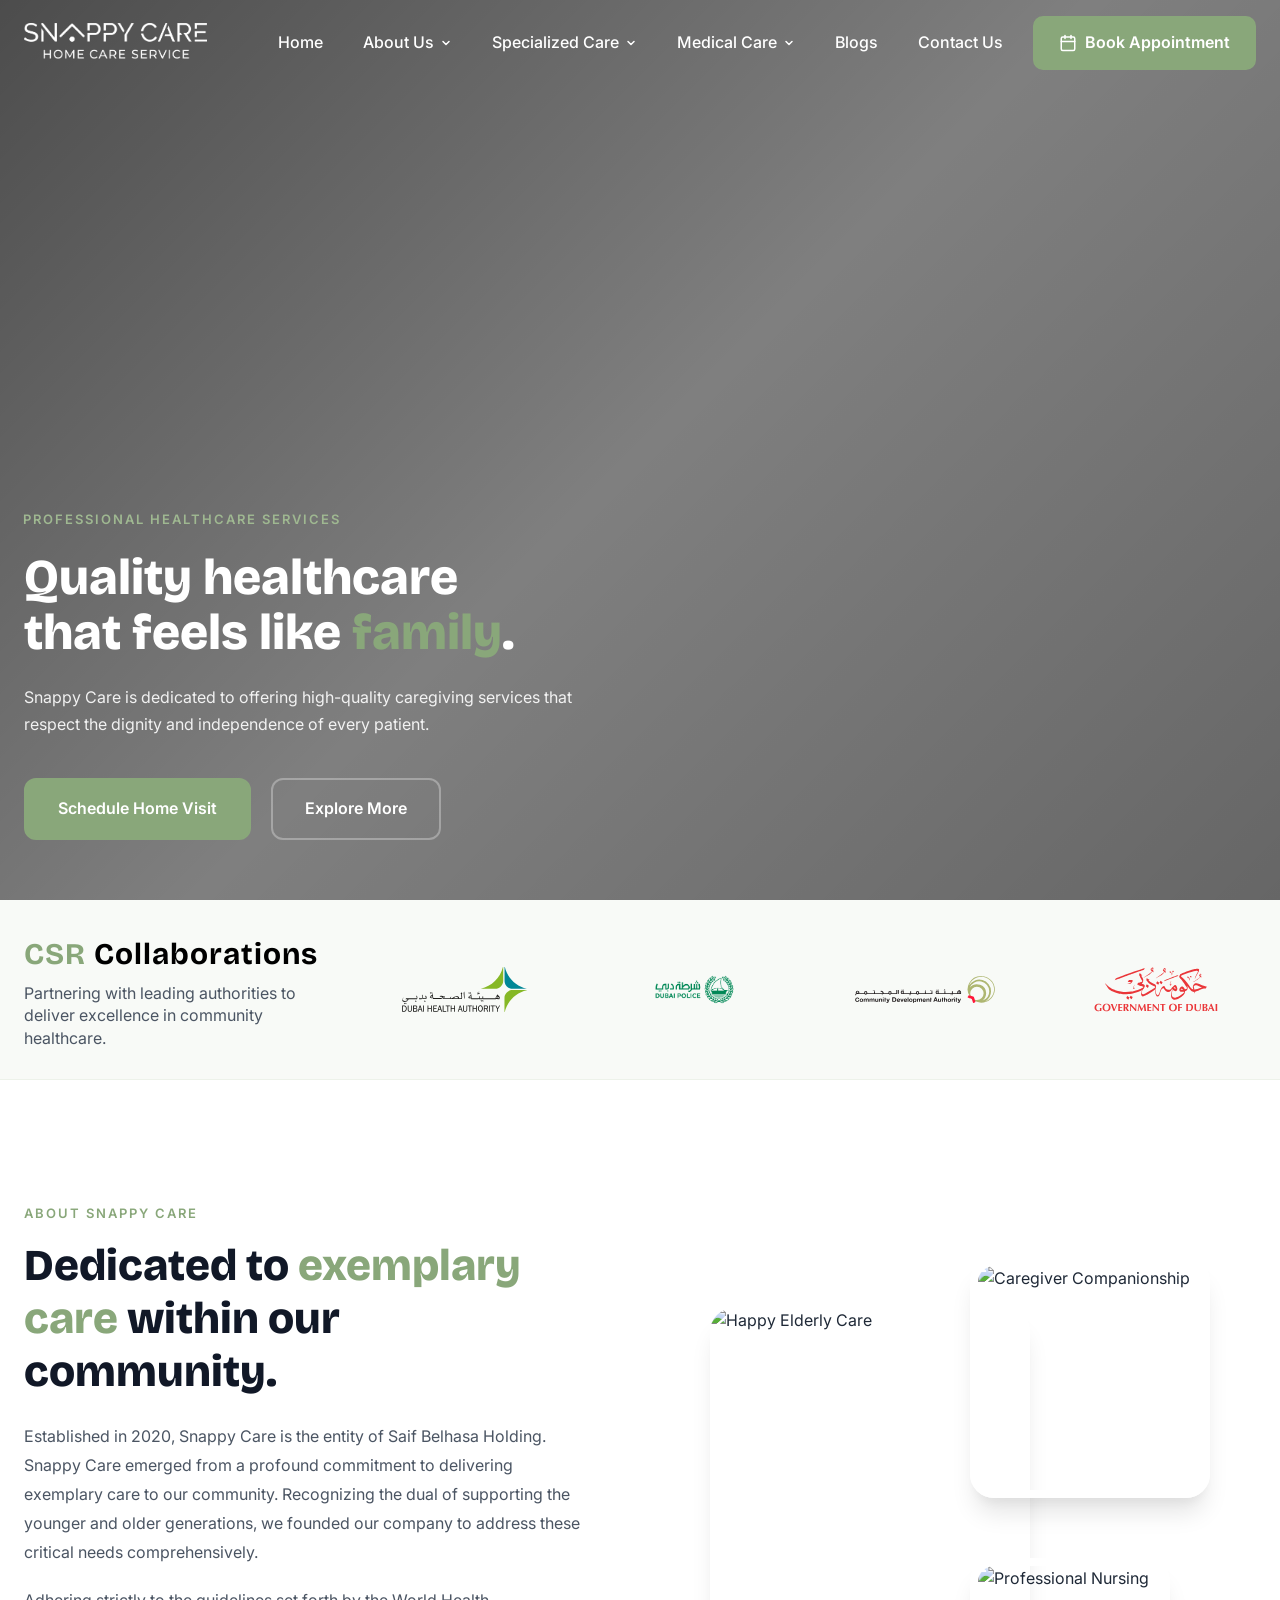
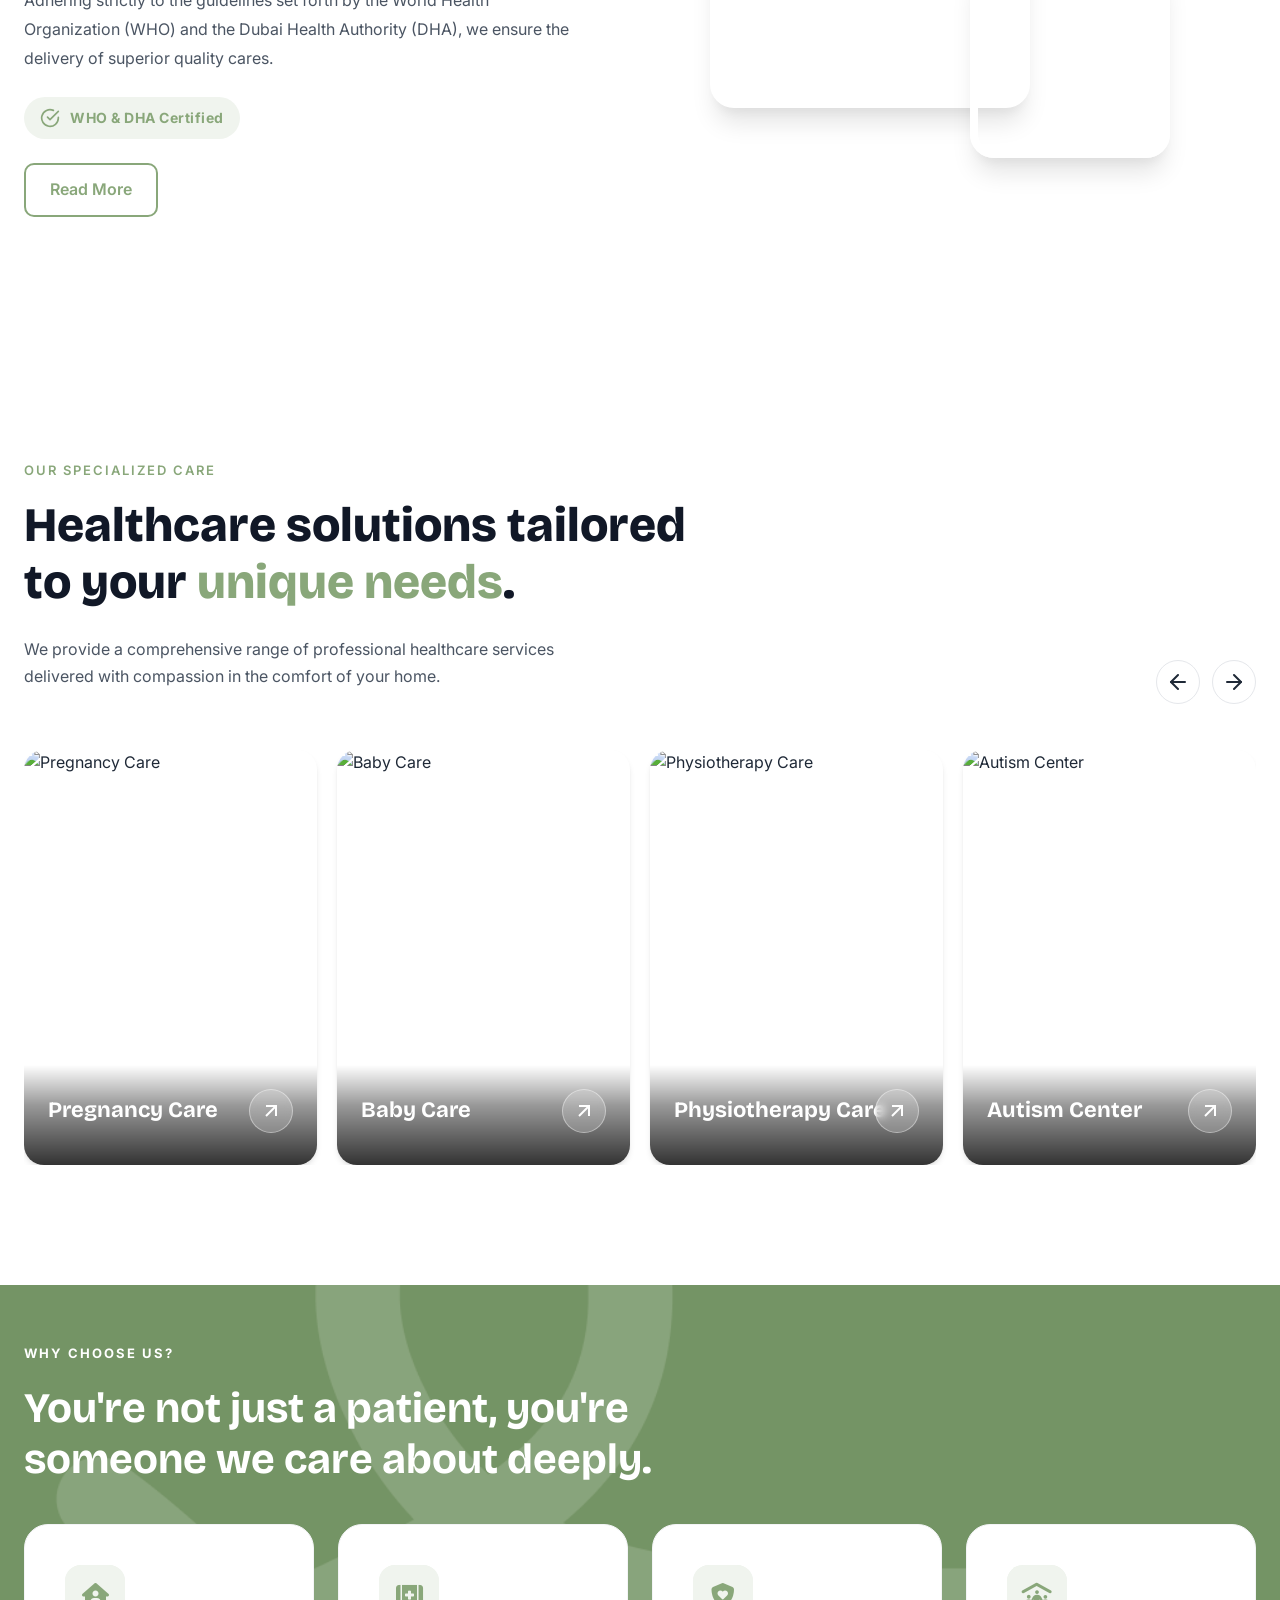
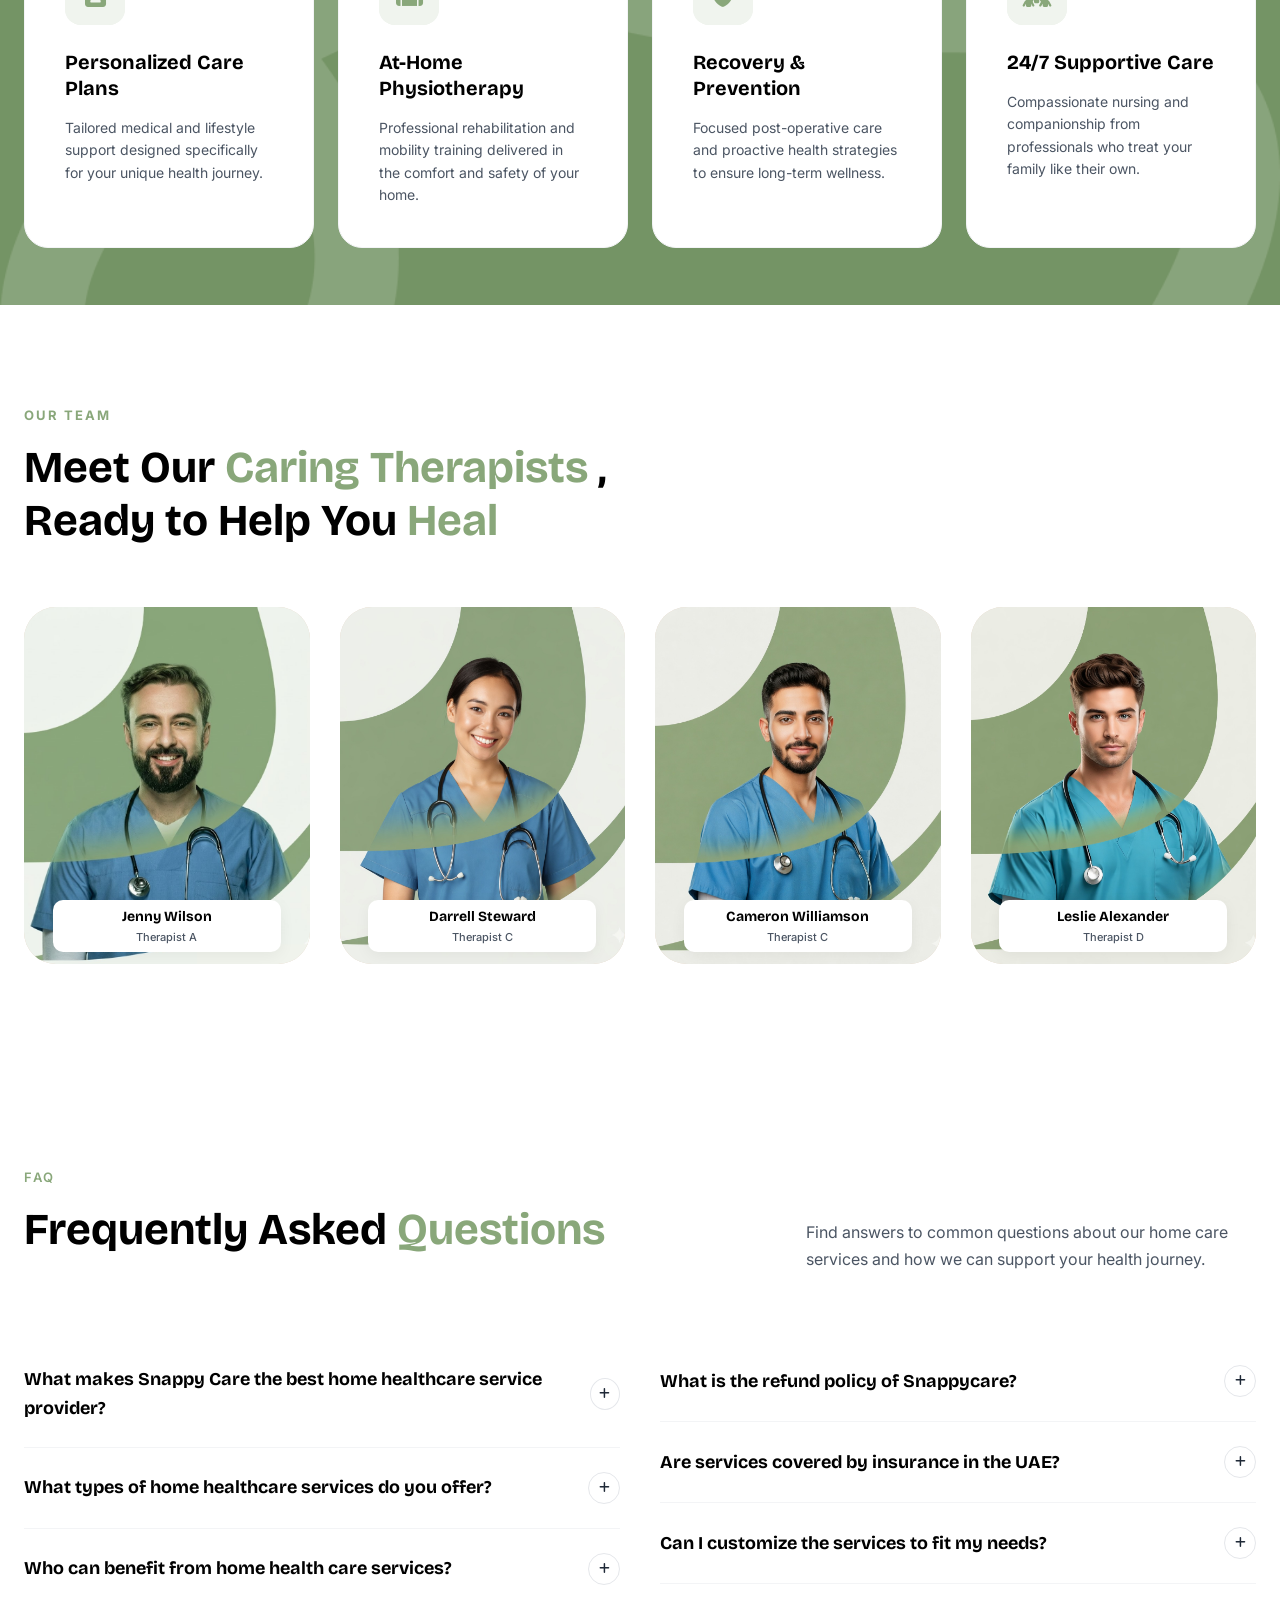
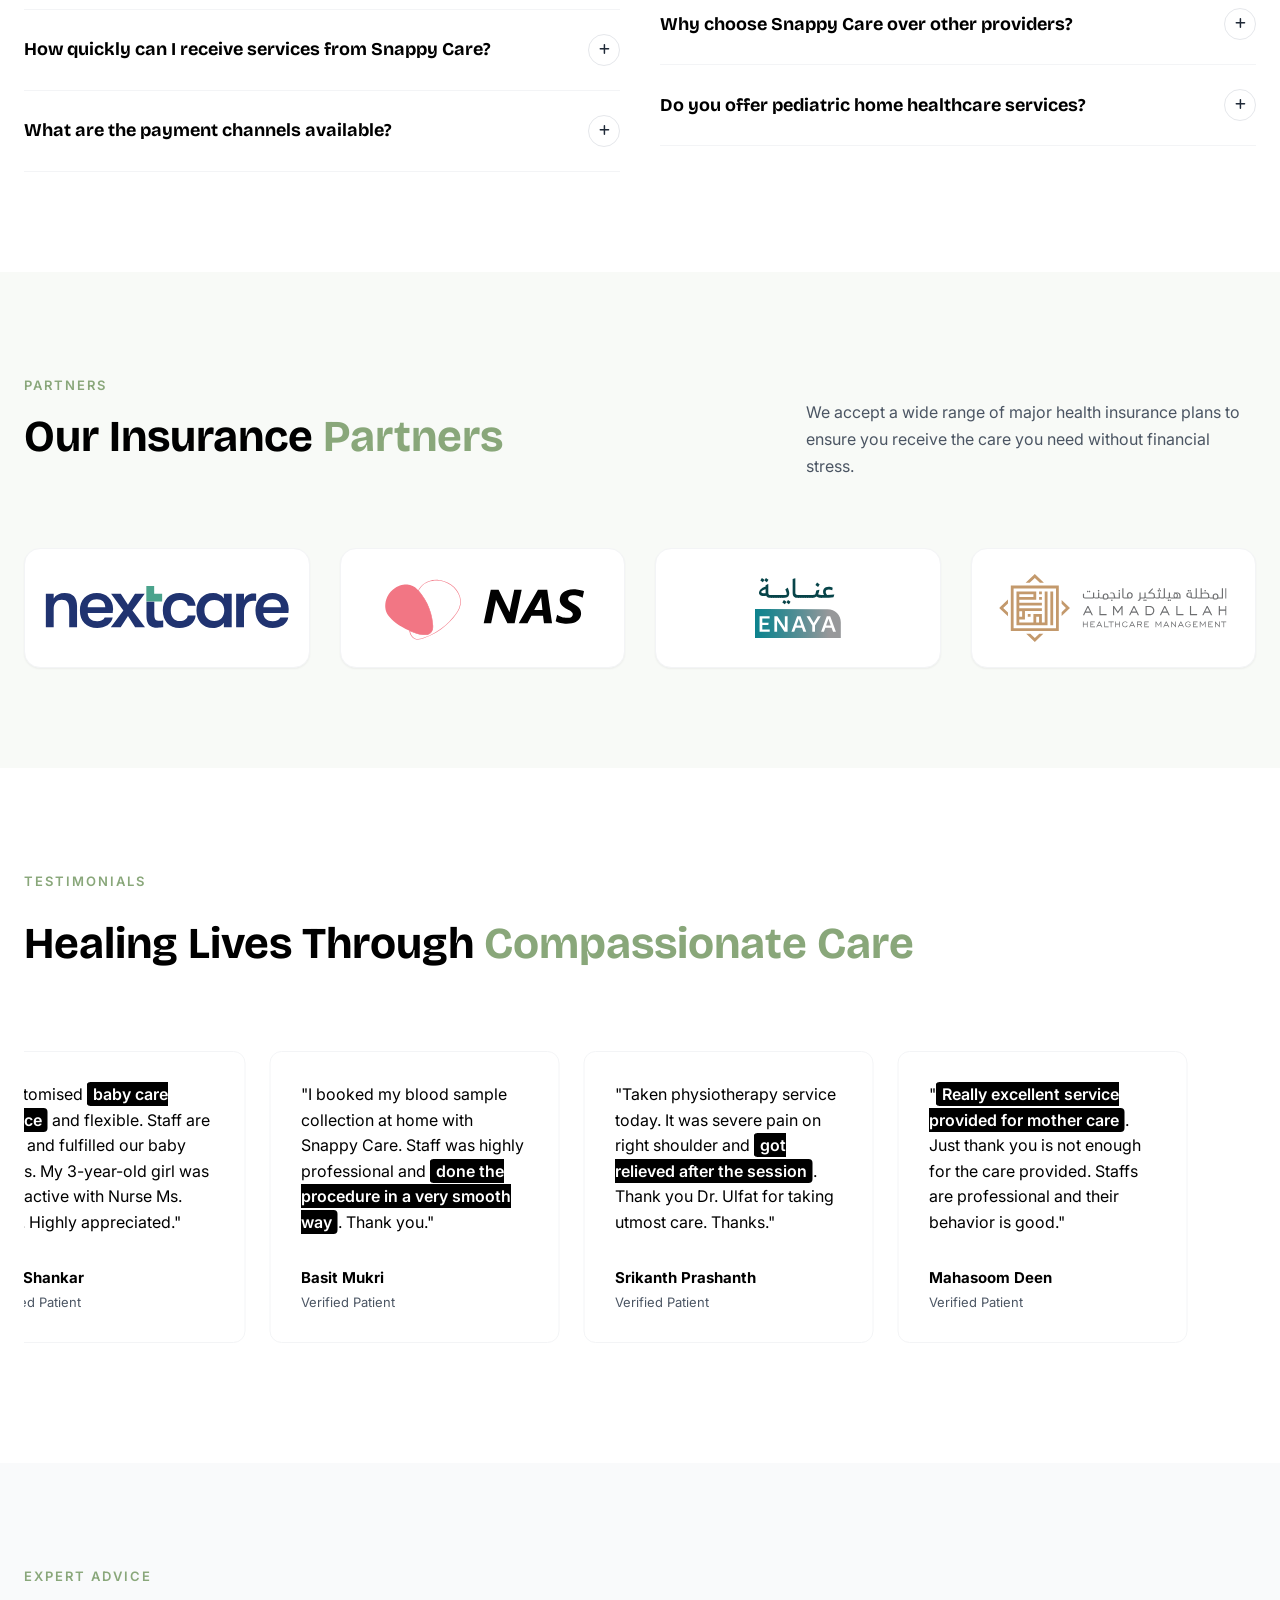
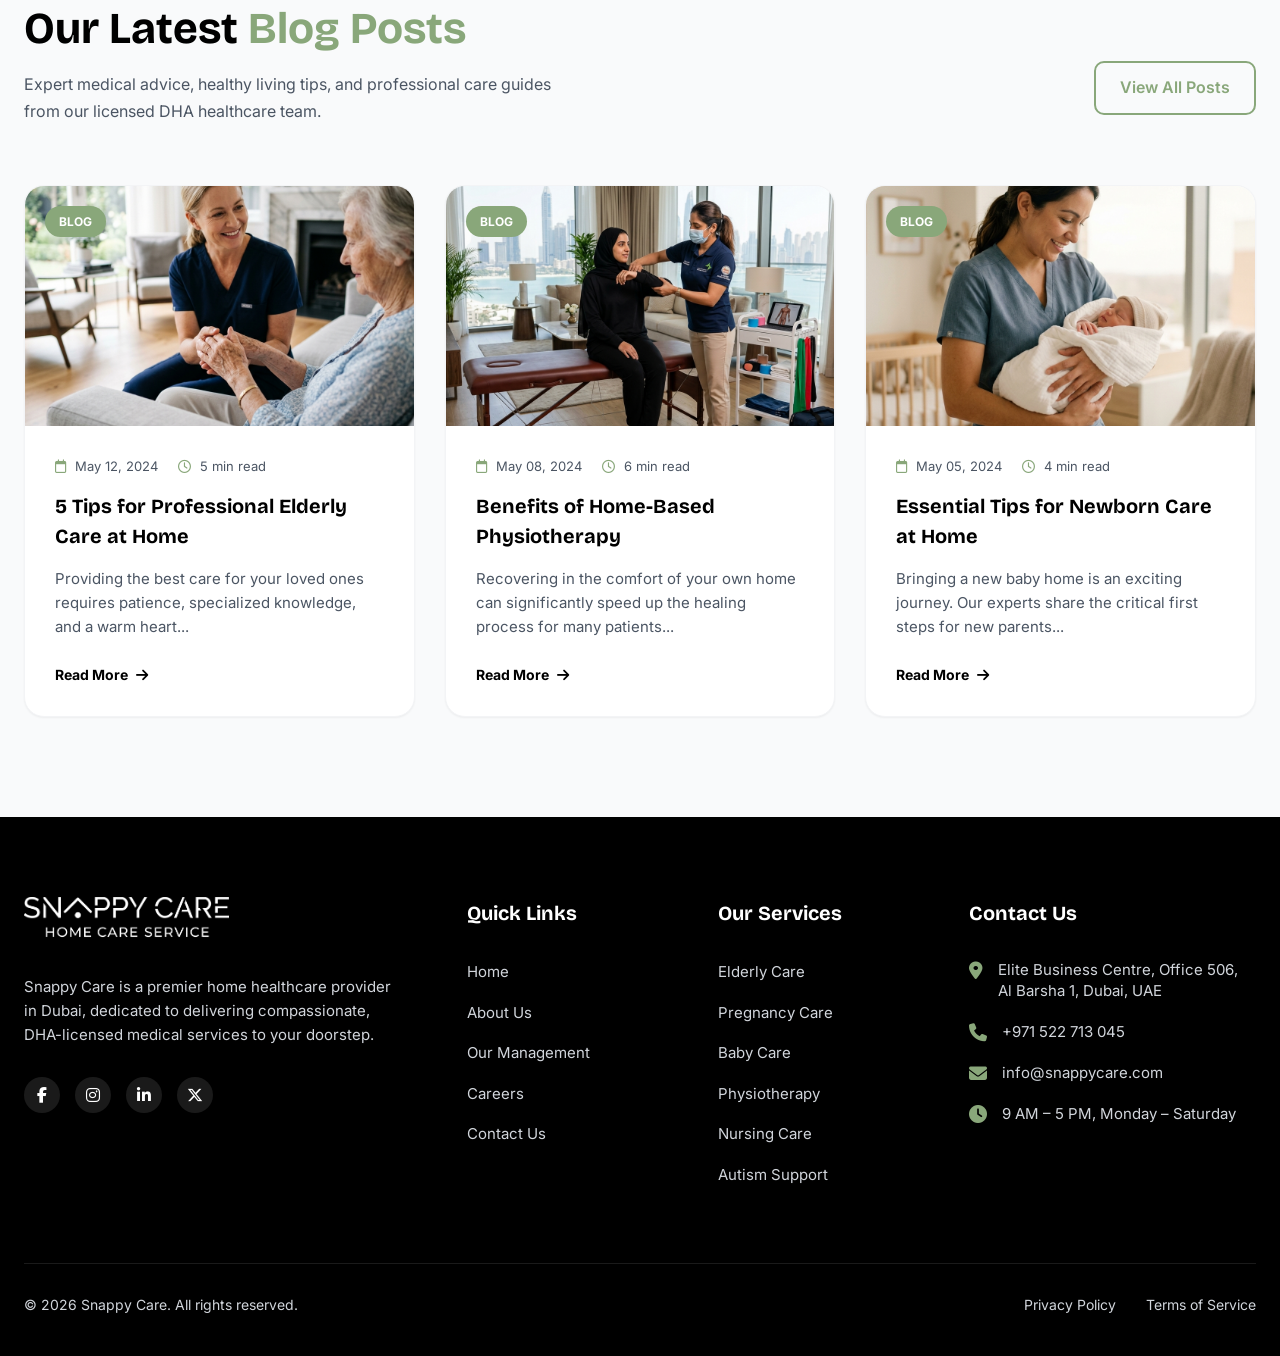
==== commit 54346b08: "Updates" ====
--- a/index.html
+++ b/index.html
@@ -32,15 +32,16 @@
                             <a href="index.html" class="nav-link">Home</a>
                         </li>
                         <li class="nav-item dropdown">
-                            <a href="index.html#about" class="nav-link">
+                            <a href="about.html" class="nav-link">
                                 About Us
                                 <svg class="dropdown-icon" width="12" height="12" viewBox="0 0 12 12" fill="none">
                                     <path d="M3 4.5L6 7.5L9 4.5" stroke="currentColor" stroke-width="1.5" stroke-linecap="round" stroke-linejoin="round"/>
                                 </svg>
                             </a>
                             <ul class="dropdown-menu">
-                                <li><a href="#" class="dropdown-link">Chairman Message</a></li>
-                                <li><a href="#" class="dropdown-link">Our Management</a></li>
+                                <li><a href="about.html" class="dropdown-link">Our Company</a></li>
+                                <li><a href="management.html#chairman" class="dropdown-link">Chairman Message</a></li>
+                                <li><a href="management.html#team" class="dropdown-link">Our Management</a></li>
                                 <li><a href="careers.html" class="dropdown-link">Careers</a></li>
                             </ul>
                         </li>
@@ -869,8 +870,8 @@
                     <h4 class="footer-title">Quick Links</h4>
                     <ul class="footer-links">
                         <li><a href="index.html">Home</a></li>
-                        <li><a href="index.html#about">About Us</a></li>
-                        <li><a href="contact.html">Our Services</a></li>
+                        <li><a href="about.html">About Us</a></li>
+                        <li><a href="management.html">Our Management</a></li>
                         <li><a href="careers.html">Careers</a></li>
                         <li><a href="contact.html">Contact Us</a></li>
                     </ul>
@@ -914,7 +915,7 @@
             <div class="footer-bottom">
                 <p>&copy; 2026 Snappy Care. All rights reserved.</p>
                 <div class="footer-legal">
-                    <a href="#">Privacy Policy</a>
+                    <a href="privacy-policy.html">Privacy Policy</a>
                     <a href="#">Terms of Service</a>
                 </div>
             </div>
--- a/styles.css
+++ b/styles.css
@@ -933,12 +933,10 @@
 
 .section-description {
     font-family: var(--font-body);
-    font-size: 18px;
+    font-size: 16px;
     line-height: 1.7;
     color: var(--gray-600);
     max-width: 600px;
-    margin-left: auto;
-    margin-right: auto;
 }
 
 /* ===================================
@@ -1078,7 +1076,7 @@
     }
 
     .care-desc {
-        font-size: 14px;
+        font-size: 16px;
     }
 }
 
@@ -1096,7 +1094,7 @@
     }
 
     .section-description {
-        font-size: 15px;
+        font-size: 16px;
     }
 
     .care-card {
@@ -1118,7 +1116,7 @@
     }
 
     .care-desc {
-        font-size: 13px;
+        font-size: 16px;
         line-height: 1.4;
     }
 
@@ -1174,7 +1172,7 @@
 
 .care-desc {
     font-family: var(--font-body);
-    font-size: 15px;
+    font-size: 16px;
     line-height: 1.5;
     color: var(--white);
     margin-top: 10px;
@@ -2026,14 +2024,14 @@
 
 /* Responsive Testimonials */
 @media (max-width: 1024px) {
-    .testimonials-grid {
-        grid-template-columns: repeat(2, 1fr);
-    }
-}
-
-@media (max-width: 640px) {
-    .testimonials-grid {
-        grid-template-columns: 1fr;
+    .testimonial-card {
+        flex: 0 0 calc(50% - 12px); /* 2 cards per view on tablet */
+    }
+}
+
+@media (max-width: 768px) {
+    .testimonial-card {
+        flex: 0 0 calc(100% - 0px); /* 1 card per view on mobile */
     }
 
     .testimonials-title {
@@ -2417,6 +2415,15 @@
 }
 
 .careers-page-header {
+    background-image: linear-gradient(rgba(0, 0, 0, 0.6), rgba(0, 0, 0, 0.7)), url('assets/careers_hero_bg.png');
+}
+
+.management-page-header {
+    background-image: linear-gradient(rgba(0, 0, 0, 0.6), rgba(0, 0, 0, 0.7)), url('assets/careers_hero_bg.png');
+}
+
+.about-page-header {
+    background-color: var(--secondary-color);
     background-image: linear-gradient(rgba(0, 0, 0, 0.6), rgba(0, 0, 0, 0.7)), url('assets/careers_hero_bg.png');
 }
 
@@ -3447,4 +3454,909 @@
         height: 48px;
         font-size: 20px;
     }
-}+}
+
+/* ===================================
+   PRIVACY POLICY & LEGAL PAGES
+   =================================== */
+
+/* ===================================
+   PRIVACY POLICY & LEGAL PAGES (PREMIUM)
+   =================================== */
+
+/* ===================================
+   PRIVACY POLICY & LEGAL PAGES (PLAIN & READABLE)
+   =================================== */
+.privacy-header {
+    background-image: linear-gradient(rgba(0, 0, 0, 0.6), rgba(0, 0, 0, 0.7)), url('assets/contact_header_bg.png');
+}
+
+.legal-content {
+    background-color: var(--white);
+    padding: 100px 0;
+    font-family: var(--font-body);
+}
+
+.legal-layout {
+    display: flex;
+    gap: 80px;
+    align-items: flex-start;
+}
+
+/* Sidebar */
+.legal-sidebar {
+    width: 280px;
+    position: sticky;
+    top: 120px;
+    flex-shrink: 0;
+}
+
+.sidebar-box {
+    background-color: var(--white);
+    padding: 30px;
+    border-radius: 20px;
+    box-shadow: var(--shadow-sm);
+    border: 1px solid var(--gray-200);
+}
+
+.sidebar-title {
+    font-family: var(--font-heading);
+    font-size: 18px;
+    font-weight: 700;
+    margin-bottom: 20px;
+    color: var(--secondary-color);
+}
+
+.sidebar-nav {
+    display: flex;
+    flex-direction: column;
+    gap: 4px;
+}
+
+.sidebar-link {
+    text-decoration: none;
+    color: var(--gray-600);
+    font-size: 14px;
+    font-weight: 500;
+    padding: 8px 12px;
+    border-radius: 8px;
+    transition: all 0.3s ease;
+}
+
+.sidebar-link:hover {
+    background-color: #f0f4ee;
+    color: var(--primary-color);
+}
+
+.sidebar-link.active {
+    background-color: var(--primary-color);
+    color: var(--white);
+    font-weight: 600;
+}
+
+/* Plain Content Area */
+.legal-main {
+    flex: 1;
+    max-width: 800px;
+}
+
+.legal-intro {
+    margin-bottom: 40px;
+}
+
+.last-updated {
+    font-size: 14px;
+    font-weight: 600;
+    color: var(--primary-color);
+    margin-bottom: 15px;
+}
+
+.lead-text {
+    font-size: 20px;
+    line-height: 1.6;
+    color: var(--secondary-color);
+    margin-bottom: 20px;
+    font-weight: 600;
+}
+
+.legal-section {
+    margin-bottom: 40px;
+}
+
+.legal-section h2 {
+    font-family: var(--font-heading);
+    font-size: 28px;
+    font-weight: 700;
+    color: var(--primary-color);
+    margin-bottom: 20px;
+}
+
+.legal-subsection h3 {
+    font-family: var(--font-heading);
+    font-size: 20px;
+    font-weight: 700;
+    color: var(--gray-800);
+    margin: 30px 0 15px;
+}
+
+.legal-main p {
+    font-size: 16px;
+    line-height: 1.8;
+    color: var(--gray-700);
+    margin-bottom: 20px;
+}
+
+.legal-main strong {
+    color: var(--secondary-color);
+}
+
+/* Plain List */
+.plain-list {
+    list-style: disc; /* Back to basics */
+    margin-left: 20px;
+    margin-bottom: 20px;
+}
+
+.plain-list li {
+    font-size: 16px;
+    line-height: 1.8;
+    color: var(--gray-700);
+    margin-bottom: 10px;
+    padding-left: 10px;
+}
+
+/* Responsiveness */
+@media (max-width: 1024px) {
+    .legal-layout {
+        flex-direction: column;
+        gap: 40px;
+        padding-bottom: 80px; /* Extra space for bottom nav */
+    }
+    
+    .legal-sidebar {
+        width: 100%;
+        position: fixed;
+        bottom: 0;
+        left: 0;
+        top: auto;
+        background-color: var(--white);
+        box-shadow: 0 -4px 20px rgba(0,0,0,0.1);
+        z-index: 1000;
+        padding: 12px 0;
+    }
+
+    .sidebar-box {
+        background: transparent;
+        padding: 0 15px;
+        border-radius: 0;
+        box-shadow: none;
+        border: none;
+    }
+
+    .sidebar-title {
+        display: none;
+    }
+
+    .sidebar-nav {
+        flex-direction: row;
+        overflow-x: auto;
+        white-space: nowrap;
+        gap: 10px;
+        padding-bottom: 5px;
+        scrollbar-width: none; /* Hide scrollbar Firefox */
+        -ms-overflow-style: none; /* Hide scrollbar IE/Edge */
+    }
+
+    .sidebar-nav::-webkit-scrollbar {
+        display: none; /* Hide scrollbar Chrome/Safari */
+    }
+
+    .sidebar-link {
+        padding: 10px 18px;
+        border: 1px solid var(--gray-200);
+        background-color: var(--gray-50);
+        font-size: 13px;
+        border-radius: 100px; /* Pill shape for tabs */
+    }
+
+    .sidebar-link.active {
+        border-color: var(--primary-color);
+    }
+}
+
+@media (max-width: 768px) {
+    .legal-content {
+        padding: 50px 0;
+    }
+    
+    .legal-section h2 {
+        font-size: 24px;
+    }
+    
+    .lead-text {
+        font-size: 18px;
+    }
+}
+
+/* ===================================
+   MANAGEMENT PAGE REDESIGN (PREMIUM)
+   =================================== */
+
+/* Elegant Chairman Layout */
+.chairman-section {
+    padding: 100px 0;
+    background: linear-gradient(to bottom, #f9fafb, var(--white));
+}
+
+.chairman-container {
+    background-color: var(--white);
+    border-radius: 40px;
+    padding: 60px;
+    box-shadow: 0 20px 50px rgba(0,0,0,0.05);
+    display: flex;
+    gap: 70px;
+    align-items: center;
+    border: 1px solid var(--gray-100);
+    max-width: 1200px;
+    margin: 0 auto;
+}
+
+.chairman-image-side {
+    flex: 1;
+    position: relative;
+    max-width: 450px;
+}
+
+.chairman-photo-frame {
+    border-radius: 30px;
+    overflow: hidden;
+    position: relative;
+    z-index: 1;
+    box-shadow: var(--shadow-xl);
+}
+
+.chairman-photo-frame img {
+    width: 100%;
+    height: 600px;
+    object-fit: cover;
+    display: block;
+}
+
+.chairman-text-side {
+    flex: 1.2;
+}
+
+.chairman-badge-new {
+    display: inline-block;
+    padding: 8px 16px;
+    background-color: #f0f4ee;
+    color: var(--primary-color);
+    border-radius: 100px;
+    font-size: 13px;
+    font-weight: 700;
+    margin-bottom: 20px;
+    text-transform: uppercase;
+    letter-spacing: 1px;
+}
+
+.chairman-name-main {
+    font-family: var(--font-heading);
+    font-size: 48px;
+    font-weight: 800;
+    color: var(--secondary-color);
+    line-height: 1.1;
+    margin-bottom: 10px;
+}
+
+.chairman-designation {
+    font-size: 20px;
+    color: var(--primary-color);
+    font-weight: 600;
+    margin-bottom: 35px;
+    display: flex;
+    align-items: center;
+    gap: 15px;
+}
+
+.chairman-designation::after {
+    content: '';
+    flex: 1;
+    height: 1px;
+    background-color: var(--gray-200);
+}
+
+.chairman-message-body {
+    font-size: 16px;
+    line-height: 1.8;
+    color: var(--gray-600);
+}
+
+.chairman-message-body p {
+    margin-bottom: 25px;
+}
+
+/* Premium Team Redesign (Alternating Profiles) */
+.team-section-premium {
+    padding: 120px 0;
+    background-color: var(--white);
+    overflow: hidden;
+}
+
+.team-member-profile {
+    display: flex;
+    align-items: center;
+    gap: 100px;
+    margin-bottom: 120px;
+}
+
+.team-member-profile:last-child {
+    margin-bottom: 0;
+}
+
+.team-member-profile:nth-child(even) {
+    flex-direction: row-reverse;
+}
+
+.profile-visual {
+    flex: 1;
+    position: relative;
+    max-width: 550px;
+}
+
+.profile-image-container {
+    position: relative;
+    z-index: 2;
+    border-radius: 40px;
+    overflow: hidden;
+    box-shadow: var(--shadow-xl);
+}
+
+.profile-image-container img {
+    width: 100%;
+    height: 600px;
+    object-fit: cover;
+    display: block;
+    transition: transform 0.8s ease;
+}
+
+.profile-visual:hover img {
+    transform: scale(1.05);
+}
+
+.profile-ornament {
+    position: absolute;
+    top: -40px;
+    left: -40px;
+    width: 300px;
+    height: 300px;
+    background-color: #f0f4ee;
+    border-radius: 100px;
+    z-index: 1;
+}
+
+.team-member-profile:nth-child(even) .profile-ornament {
+    left: auto;
+    right: -40px;
+}
+
+.profile-content {
+    flex: 1.2;
+}
+
+.profile-role-pill {
+    display: inline-block;
+    padding: 8px 20px;
+    background-color: var(--primary-color);
+    color: var(--white);
+    border-radius: 100px;
+    font-size: 14px;
+    font-weight: 700;
+    text-transform: uppercase;
+    letter-spacing: 2px;
+    margin-bottom: 25px;
+}
+
+.profile-name-title {
+    font-family: var(--font-heading);
+    font-size: 48px;
+    font-weight: 800;
+    color: var(--secondary-color);
+    line-height: 1.1;
+    margin-bottom: 30px;
+}
+
+.profile-bio-text {
+    font-size: 16px;
+    line-height: 1.8;
+    color: var(--gray-600);
+}
+
+.profile-bio-text p {
+    margin-bottom: 20px;
+}
+
+.profile-linkedin-btn {
+    display: inline-flex;
+    align-items: center;
+    gap: 10px;
+    padding: 12px 24px;
+    background-color: transparent;
+    border: 1px solid #0077b5;
+    color: #0077b5;
+    border-radius: 12px;
+    font-size: 14px;
+    font-weight: 700;
+    text-decoration: none;
+    transition: all 0.3s ease;
+    margin-top: 15px;
+}
+
+.profile-linkedin-btn:hover {
+    background-color: #0077b5;
+    color: var(--white) !important;
+    transform: translateY(-2px);
+    box-shadow: 0 5px 15px rgba(0, 119, 181, 0.2);
+}
+
+.profile-linkedin-btn i {
+    font-size: 18px;
+}
+
+/* Values Section */
+.values-strip {
+    background-color: var(--secondary-color);
+    padding: 100px 0;
+}
+
+.values-grid {
+    display: grid;
+    grid-template-columns: repeat(4, 1fr);
+    gap: 40px;
+}
+
+.value-item {
+    text-align: center;
+    color: var(--white);
+}
+
+.value-item i {
+    font-size: 32px;
+    color: var(--primary-color);
+    margin-bottom: 20px;
+}
+
+.value-item h4 {
+    font-family: var(--font-heading);
+    font-size: 18px;
+    margin-bottom: 10px;
+}
+
+.value-item p {
+    font-size: 13px;
+    color: rgba(255,255,255,0.6);
+}
+
+/* Responsive Management */
+@media (max-width: 1024px) {
+    .chairman-container {
+        flex-direction: column;
+        padding: 40px;
+        gap: 40px;
+        border-radius: 20px;
+        text-align: left;
+    }
+    
+    .chairman-image-side {
+        max-width: 100%;
+    }
+    
+    .chairman-photo-frame img {
+        height: 500px;
+    }
+
+    .chairman-designation {
+        justify-content: flex-start;
+    }
+
+    .team-member-profile {
+        flex-direction: column !important;
+        gap: 40px;
+        text-align: left;
+        margin-bottom: 80px;
+    }
+
+    .profile-visual {
+        max-width: 100%;
+        width: 100%;
+    }
+
+    .profile-image-container img {
+        height: 450px;
+    }
+
+    .profile-ornament {
+        width: 200px;
+        height: 200px;
+        top: -20px;
+        left: -10px;
+    }
+
+    .team-member-profile:nth-child(even) .profile-ornament {
+        right: -10px;
+    }
+
+    .profile-name-title {
+        font-size: 36px;
+        margin-bottom: 20px;
+    }
+
+    .values-grid {
+        grid-template-columns: repeat(2, 1fr);
+    }
+}
+
+@media (max-width: 768px) {
+    .chairman-name-main {
+        font-size: 32px;
+    }
+    
+    .profile-name-title {
+        font-size: 28px;
+    }
+
+    .profile-image-container img {
+        height: 350px;
+    }
+
+    .values-grid {
+        grid-template-columns: 1fr;
+    }
+
+    .chairman-container {
+        padding: 30px 20px;
+    }
+}
+
+/* ===================================
+   ABOUT US PAGE STYLES
+   =================================== */
+.about-intro-section {
+    padding: 100px 0;
+    background-color: var(--white);
+}
+
+.about-intro-grid {
+    display: flex;
+    align-items: center;
+    gap: 80px;
+}
+
+.about-intro-image {
+    flex: 1;
+    position: relative;
+}
+
+.about-intro-image img {
+    width: 100%;
+    border-radius: 40px;
+    box-shadow: var(--shadow-xl);
+}
+
+.experience-float-badge {
+    position: absolute;
+    bottom: -30px;
+    right: -30px;
+    padding: 30px;
+    background-color: var(--primary-color);
+    color: var(--white);
+    border-radius: 24px;
+    box-shadow: var(--shadow-lg);
+    text-align: center;
+}
+
+.experience-float-badge h3 {
+    font-size: 32px;
+    line-height: 1;
+}
+
+.experience-float-badge p {
+    font-size: 14px;
+    font-weight: 600;
+    text-transform: uppercase;
+}
+
+.about-intro-content {
+    flex: 1.2;
+}
+
+/* Pillar Cards (Mission/Vision) */
+.pillars-section {
+    padding: 80px 0;
+    background-color: var(--gray-50);
+}
+
+.pillars-grid {
+    display: grid;
+    grid-template-columns: repeat(3, 1fr);
+    gap: 30px;
+    margin-top: 50px;
+}
+
+.pillar-card {
+    background-color: var(--white);
+    padding: 40px;
+    border-radius: 30px;
+    box-shadow: 0 10px 30px rgba(0,0,0,0.03);
+    border: 1px solid var(--gray-100);
+    transition: all 0.4s ease;
+}
+
+.pillar-card:hover {
+    transform: translateY(-10px);
+    box-shadow: 0 20px 40px rgba(0,0,0,0.08);
+}
+
+.pillar-icon {
+    width: 70px;
+    height: 70px;
+    background-color: #f0f4ee;
+    color: var(--primary-color);
+    border-radius: 20px;
+    display: flex;
+    align-items: center;
+    justify-content: center;
+    font-size: 32px;
+    margin-bottom: 25px;
+}
+
+.pillar-card h3 {
+    font-family: var(--font-heading);
+    font-size: 24px;
+    margin-bottom: 15px;
+}
+
+.pillar-card p {
+    font-size: 16px;
+    line-height: 1.7;
+    color: var(--gray-600);
+}
+
+/* Specialty List (What makes us special) */
+.feature-highlight-section {
+    padding: 120px 0;
+}
+
+.feature-list {
+    margin-top: 60px;
+}
+
+.feature-row {
+    display: flex;
+    align-items: center;
+    gap: 60px;
+    margin-bottom: 80px;
+}
+
+.feature-row:nth-child(even) {
+    flex-direction: row-reverse;
+}
+
+.feature-img {
+    flex: 1;
+}
+
+.feature-img img {
+    width: 100%;
+    border-radius: 30px;
+    height: 400px;
+    object-fit: cover;
+}
+
+.feature-text {
+    flex: 1;
+}
+
+.feature-text h3 {
+    font-family: var(--font-heading);
+    font-size: 32px;
+    margin-bottom: 20px;
+}
+
+/* Stats Counter Area */
+.stats-counter-strip {
+    background-color: var(--secondary-color);
+    padding: 80px 0;
+    color: var(--white);
+}
+
+/* Community Programmes Slider */
+.community-programmes {
+    padding: 120px 0;
+    background-color: var(--gray-50);
+    overflow: hidden;
+}
+
+.community-slider-container {
+    position: relative;
+    max-width: 1280px;
+    margin: 0 auto;
+    padding: 0;
+}
+
+.community-slider-wrapper {
+    overflow: hidden;
+    width: 100%;
+}
+
+.community-slider-track {
+    display: flex;
+    transition: transform 0.6s cubic-bezier(0.25, 1, 0.5, 1);
+    will-change: transform;
+}
+
+.community-slide {
+    flex: 0 0 100%;
+    min-width: 100%;
+    padding: 10px;
+}
+
+.community-impact-card {
+    background-color: var(--white);
+    border-radius: 40px;
+    overflow: hidden;
+    display: grid;
+    grid-template-columns: 1.2fr 1fr;
+    box-shadow: var(--shadow-lg);
+    min-height: 500px;
+}
+
+.community-impact-content {
+    padding: 80px 60px;
+    display: flex;
+    flex-direction: column;
+    justify-content: space-between;
+}
+
+.community-impact-image {
+    background-color: #f0f4ee;
+    display: flex;
+    align-items: center;
+    justify-content: center;
+    padding: 60px;
+    position: relative;
+}
+
+.community-impact-image img {
+    width: 80%;
+    height: auto;
+    object-fit: contain;
+}
+
+/* Slider Controls */
+.community-slider-nav {
+    display: flex;
+    justify-content: center;
+    gap: 15px;
+    margin-top: 20px;
+}
+
+.slider-dot {
+    width: 12px;
+    height: 12px;
+    border-radius: 50%;
+    background-color: var(--gray-300);
+    cursor: pointer;
+    transition: all 0.3s ease;
+}
+
+.slider-dot.active {
+    background-color: var(--primary-color);
+    transform: scale(1.3);
+}
+
+.community-arrow {
+    position: absolute;
+    top: 50%;
+    transform: translateY(-50%);
+    width: 50px;
+    height: 50px;
+    background-color: var(--white);
+    border: 1px solid var(--gray-200);
+    border-radius: 50%;
+    display: flex;
+    align-items: center;
+    justify-content: center;
+    box-shadow: var(--shadow-md);
+    cursor: pointer;
+    z-index: 10;
+    transition: all 0.3s ease;
+}
+
+.community-arrow:hover {
+    background-color: var(--primary-color);
+    color: var(--white);
+    border-color: var(--primary-color);
+}
+
+.arrow-prev { left: -70px; }
+.arrow-next { right: -70px; }
+
+@media (max-width: 1024px) {
+    .community-impact-card {
+        grid-template-columns: 1fr;
+        min-height: auto;
+    }
+    .community-impact-image {
+        order: -1; 
+        padding: 40px 20px; /* Reduced vertical padding */
+    }
+    .community-impact-content {
+        padding: 40px 30px; /* Reduced padding on mobile */
+        justify-content: flex-start; /* Switch to flex-start for tighter look */
+        gap: 20px;
+    }
+}
+
+@media (max-width: 768px) {
+    .community-programmes { padding: 60px 0; }
+    .community-impact-content h3 { font-size: 26px !important; margin-bottom: 10px; }
+    .community-impact-image { padding: 30px 20px; }
+    .community-impact-image img { width: 70%; max-height: 60px; }
+}
+
+@media (max-width: 480px) {
+    .community-impact-content h3 { font-size: 22px !important; }
+    .community-impact-image img { width: 80%; }
+}
+
+/* Responsive About */
+@media (max-width: 1024px) {
+    .about-intro-grid, .feature-row, .community-impact-card {
+        flex-direction: column !important;
+        gap: 40px;
+    }
+    
+    .pillars-grid {
+        grid-template-columns: repeat(2, 1fr);
+    }
+    
+    .feature-img img {
+        height: 350px;
+    }
+}
+
+@media (max-width: 768px) {
+    .pillars-grid {
+        grid-template-columns: 1fr;
+    }
+    
+    .feature-img img {
+        height: 300px;
+    }
+
+    .about-intro-content h2 {
+        font-size: 36px;
+    }
+    
+    .community-impact-content {
+        padding: 40px 24px;
+    }
+}
+
+/* Scroll Reveal Animation */
+.reveal {
+    opacity: 0;
+    transform: translateY(30px);
+    transition: all 0.8s cubic-bezier(0.4, 0, 0.2, 1);
+}
+
+.reveal.active {
+    opacity: 1;
+    transform: translateY(0);
+}
+
+.reveal-delay-1 { transition-delay: 0.1s; }
+.reveal-delay-2 { transition-delay: 0.2s; }
+.reveal-delay-3 { transition-delay: 0.3s; }
+.reveal-delay-4 { transition-delay: 0.4s; }
+.reveal-delay-5 { transition-delay: 0.5s; }
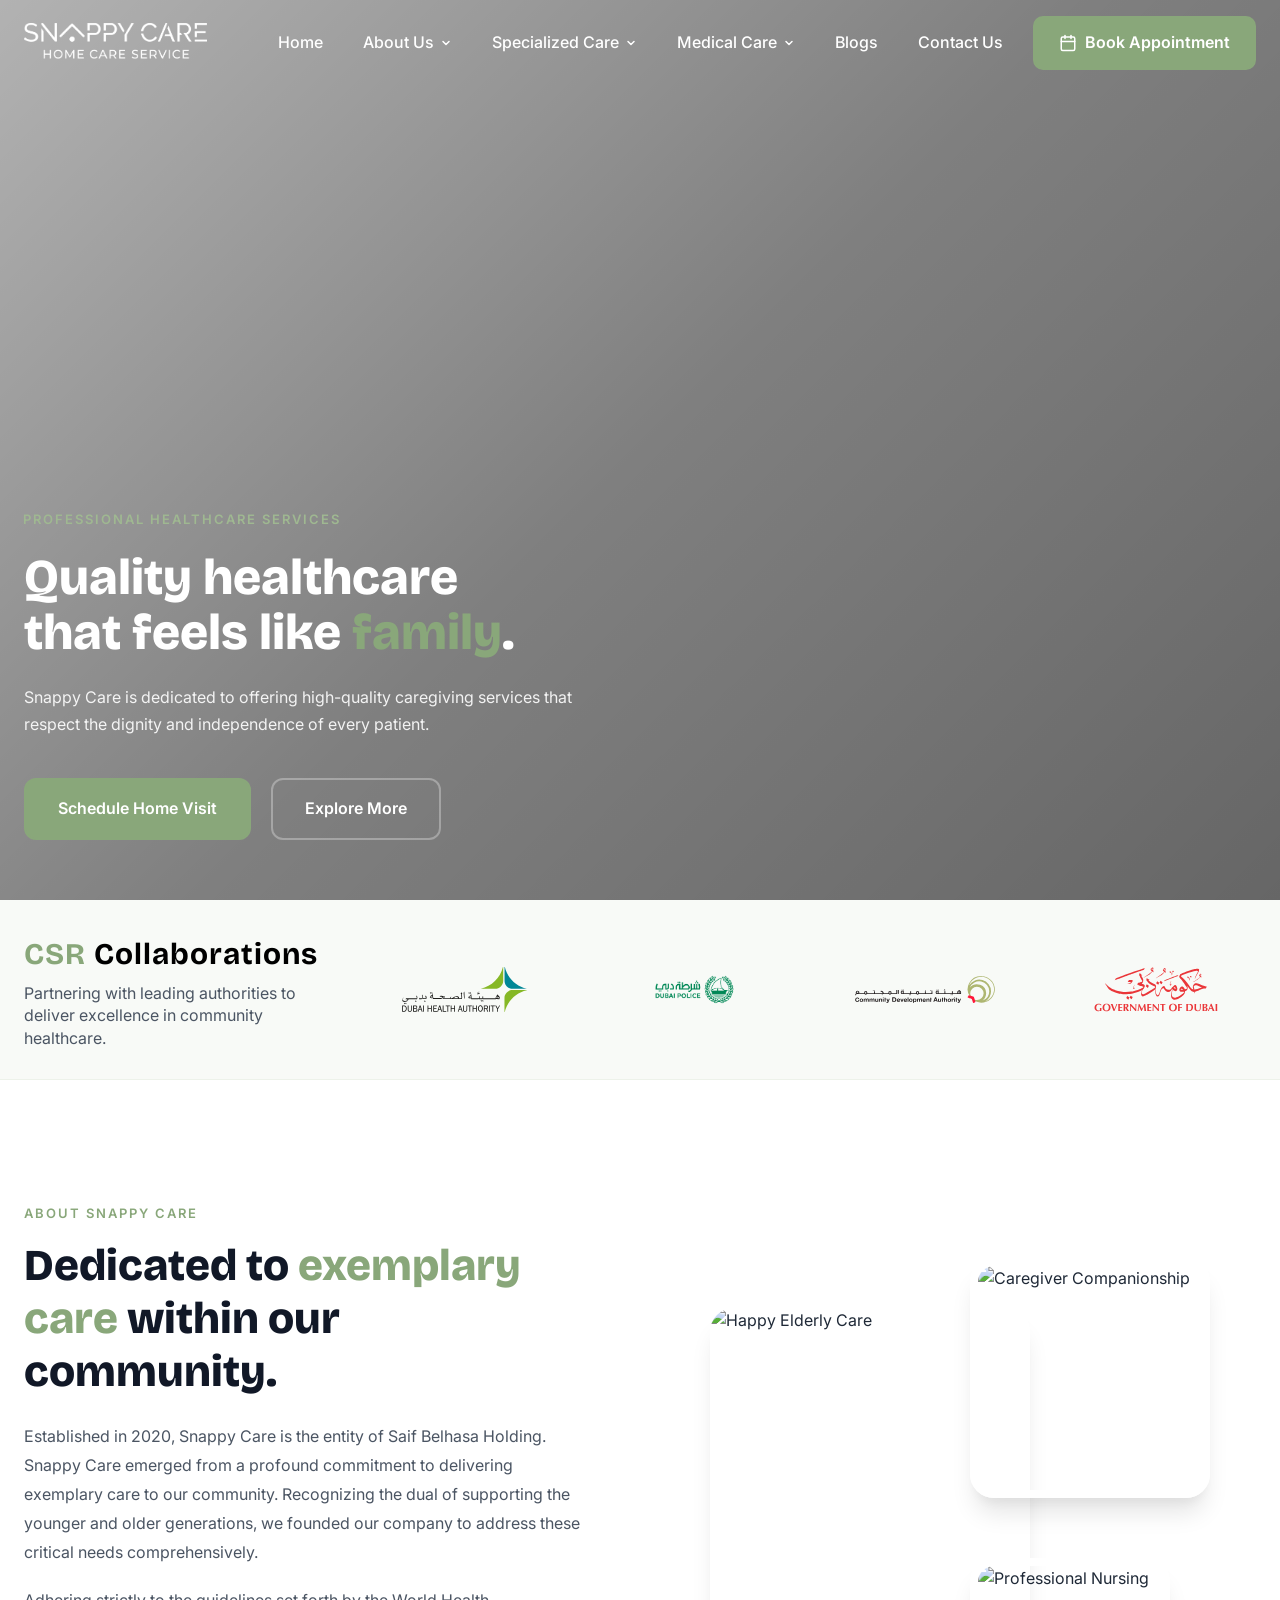
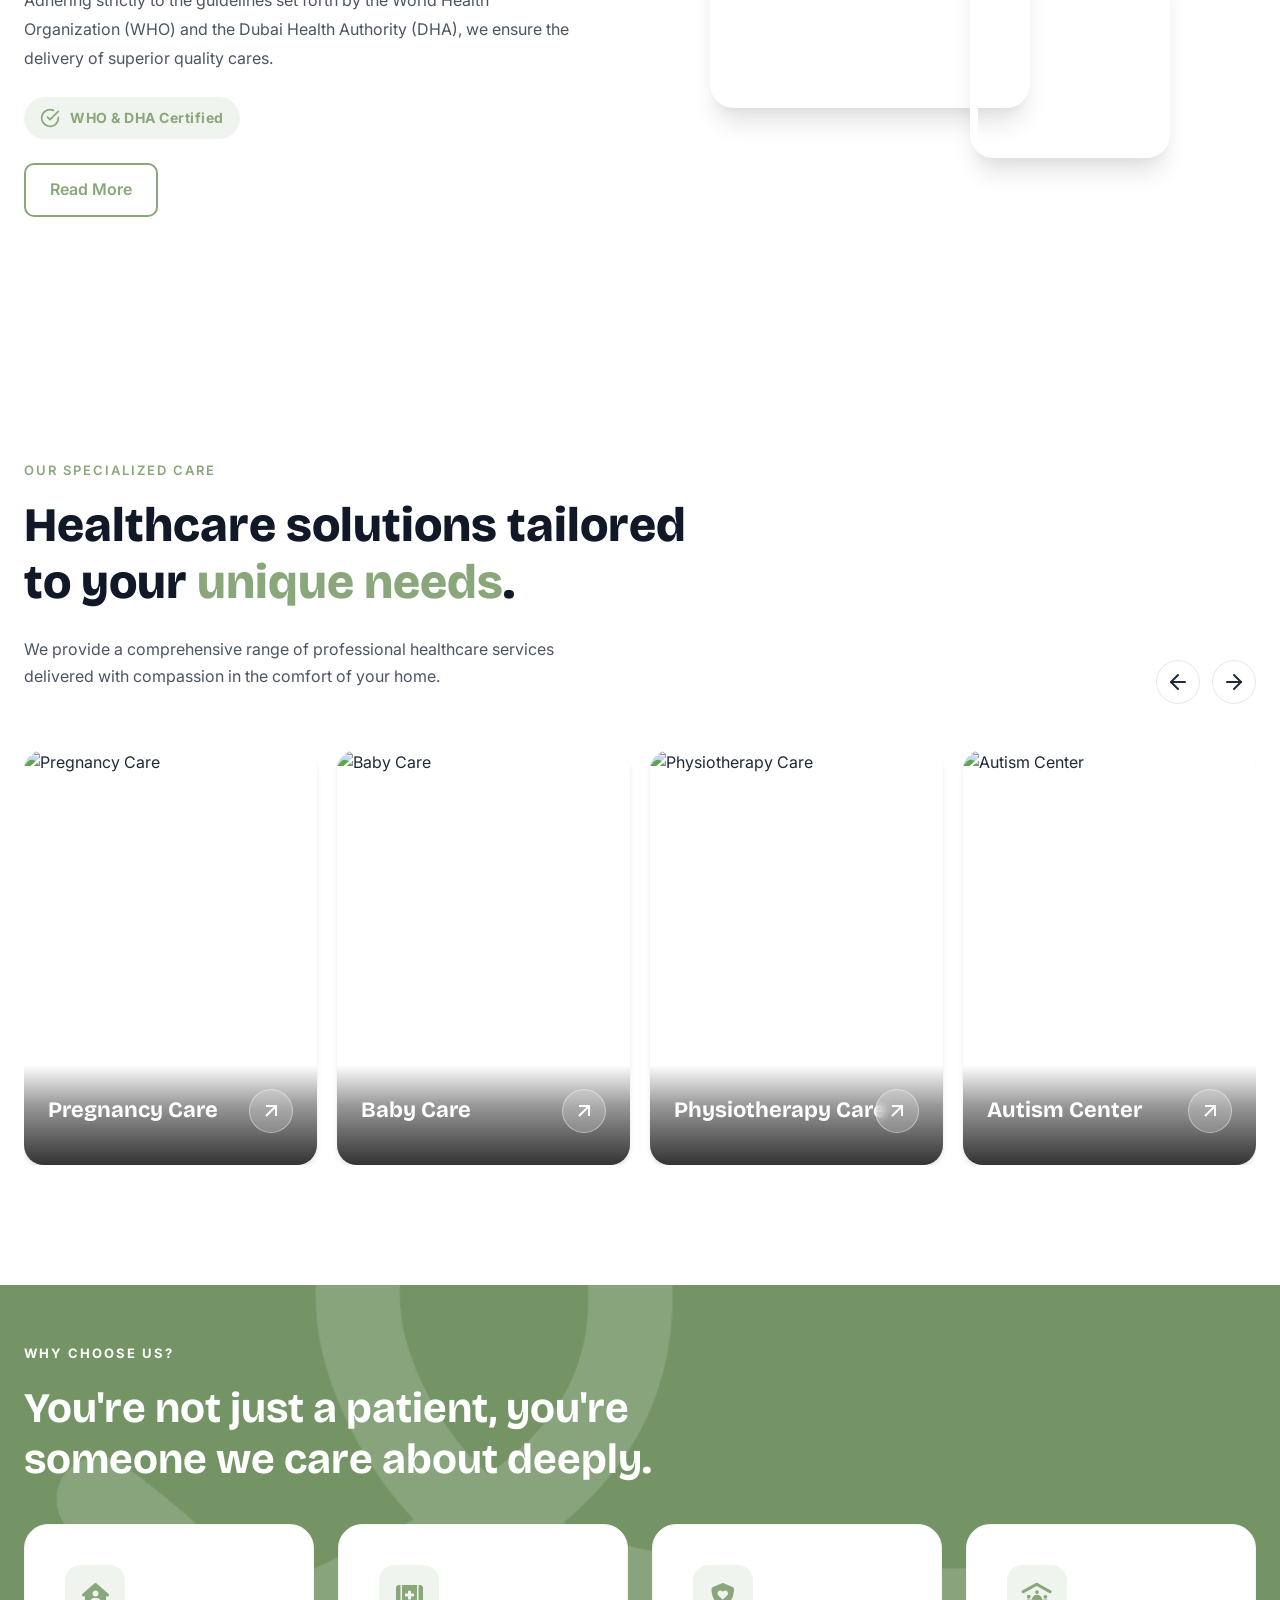
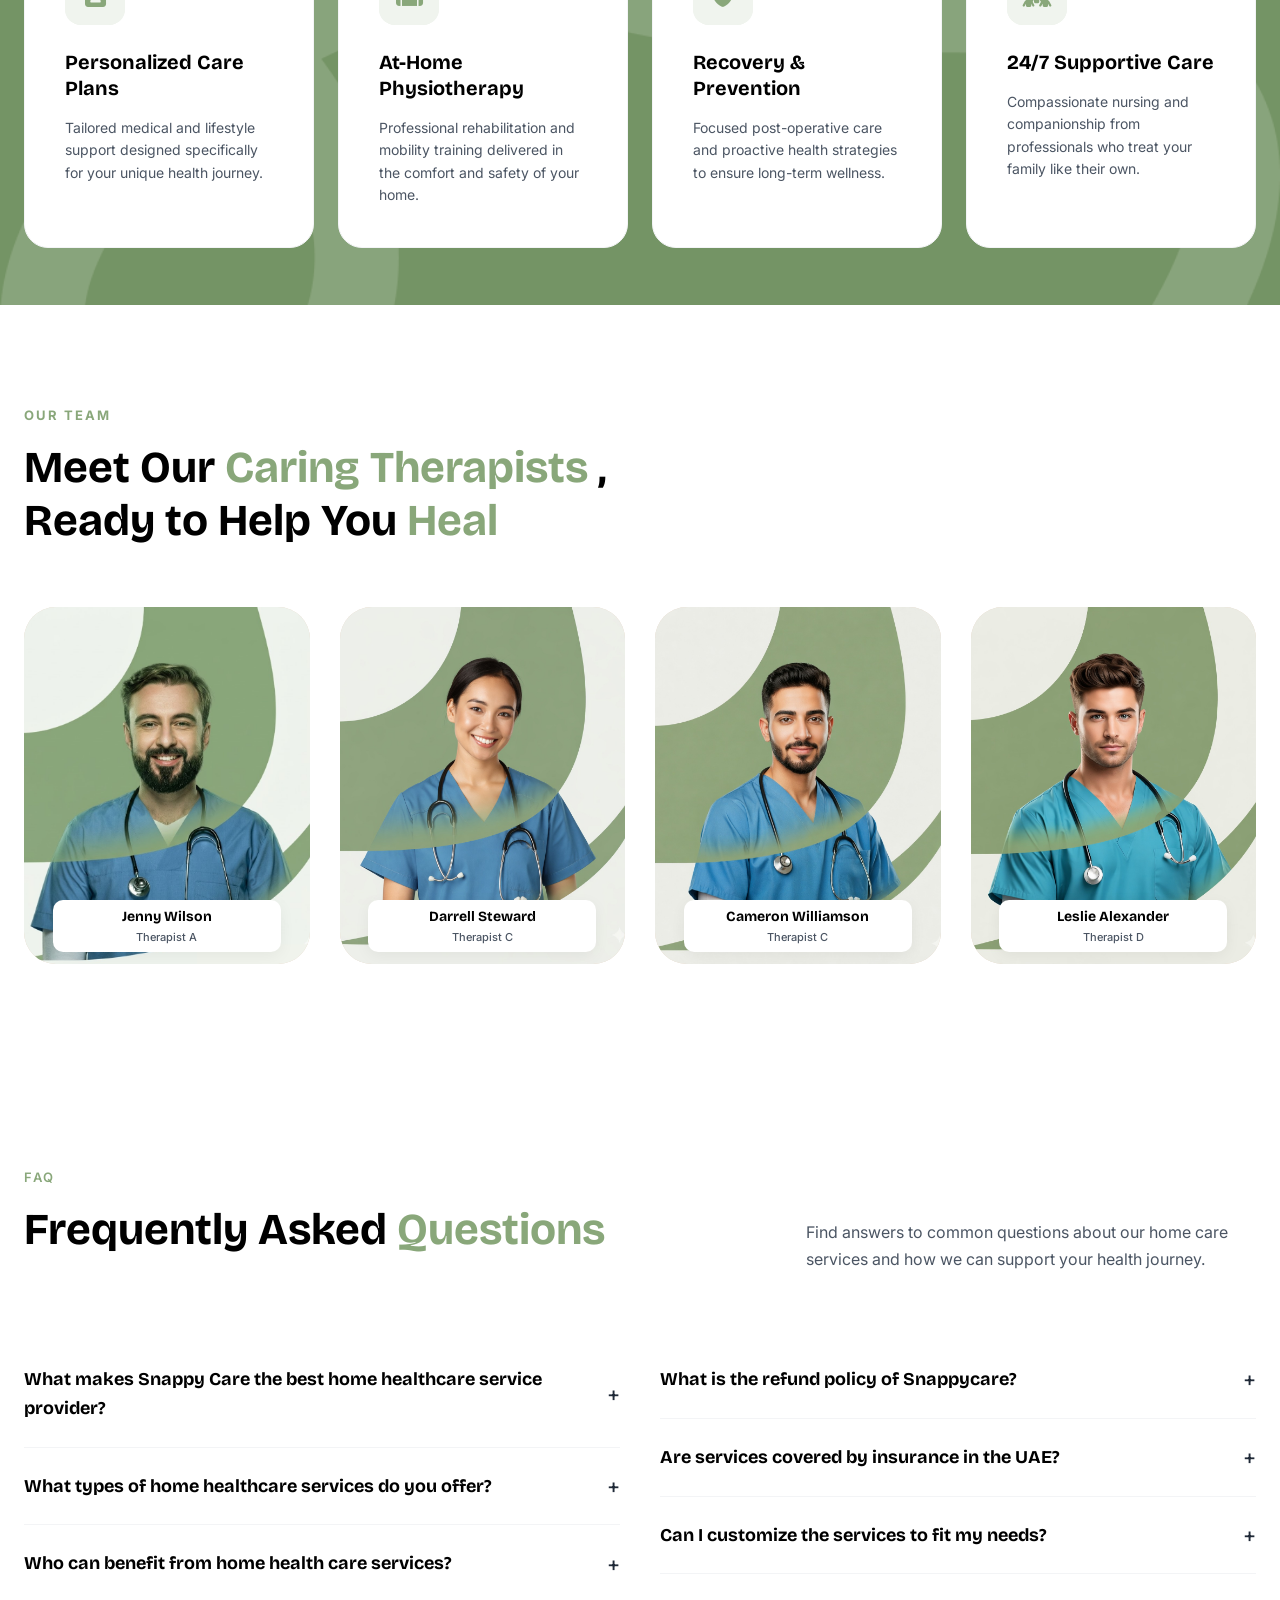
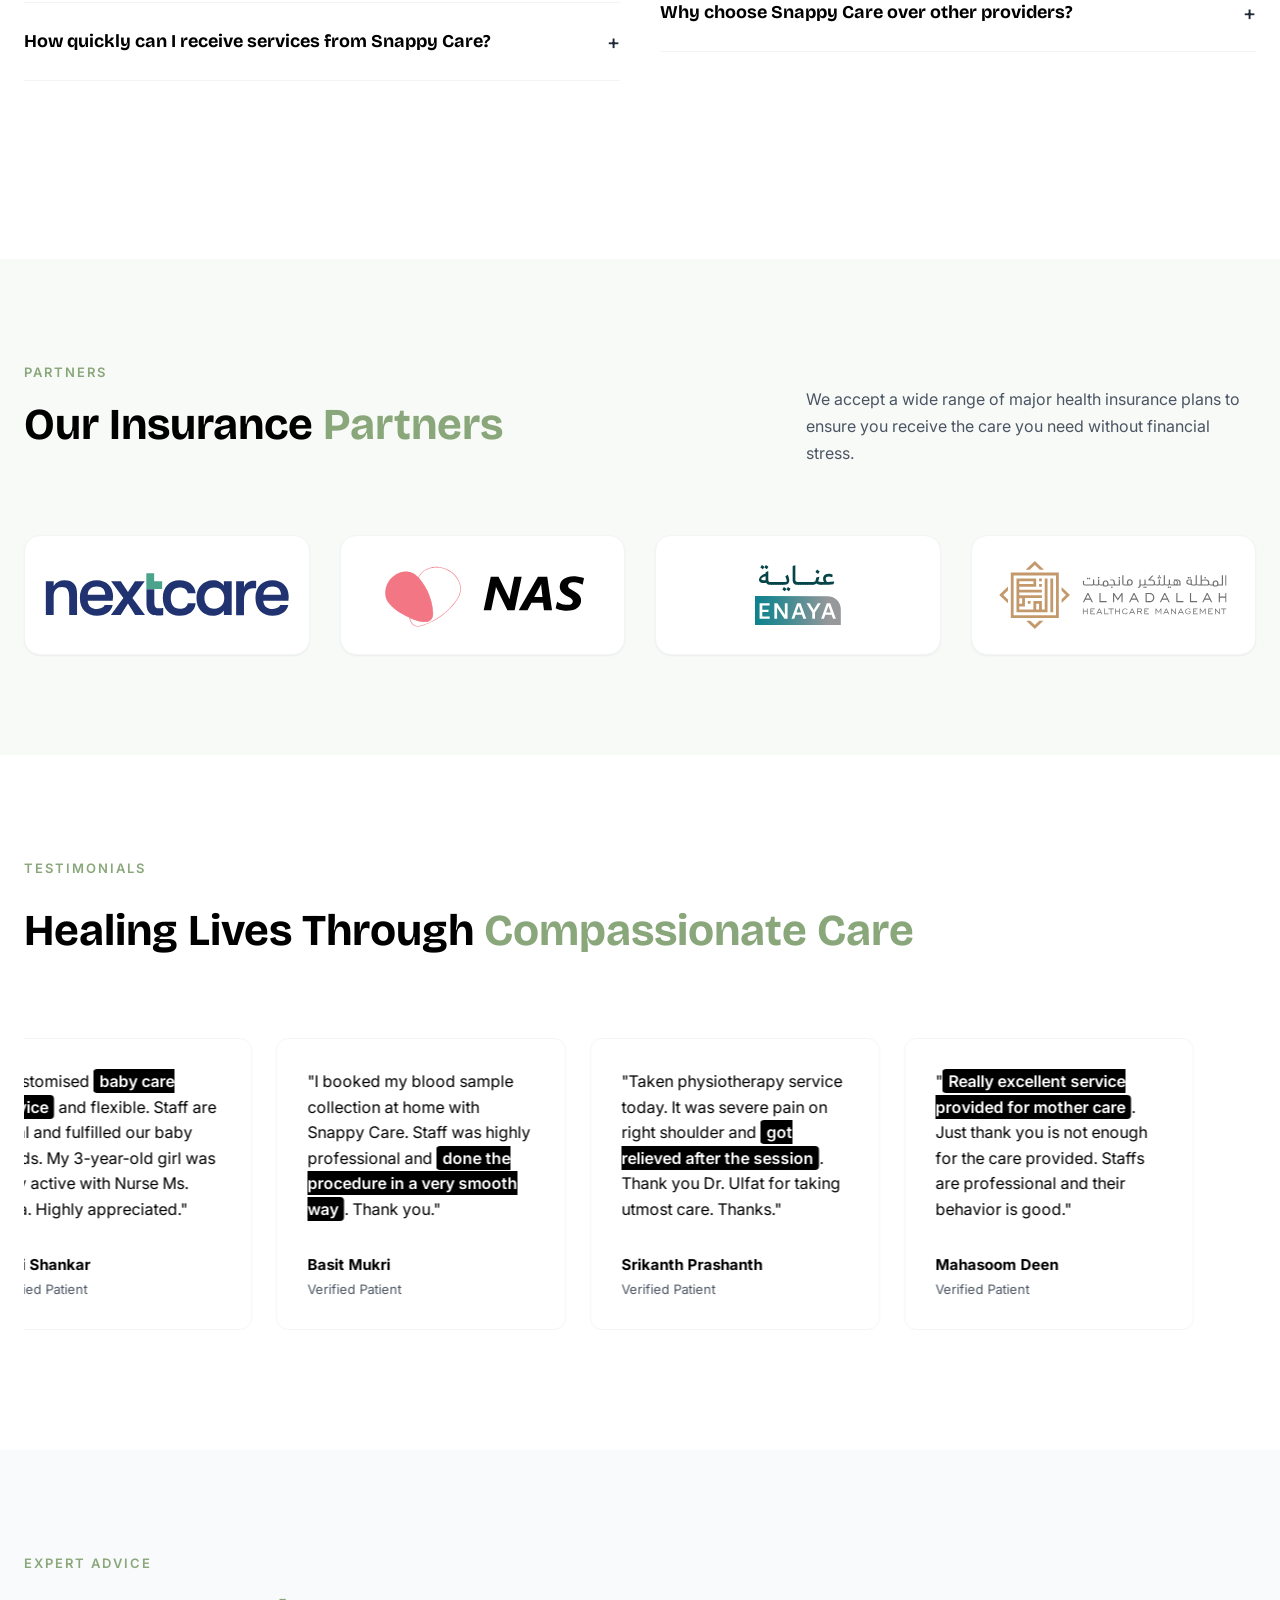
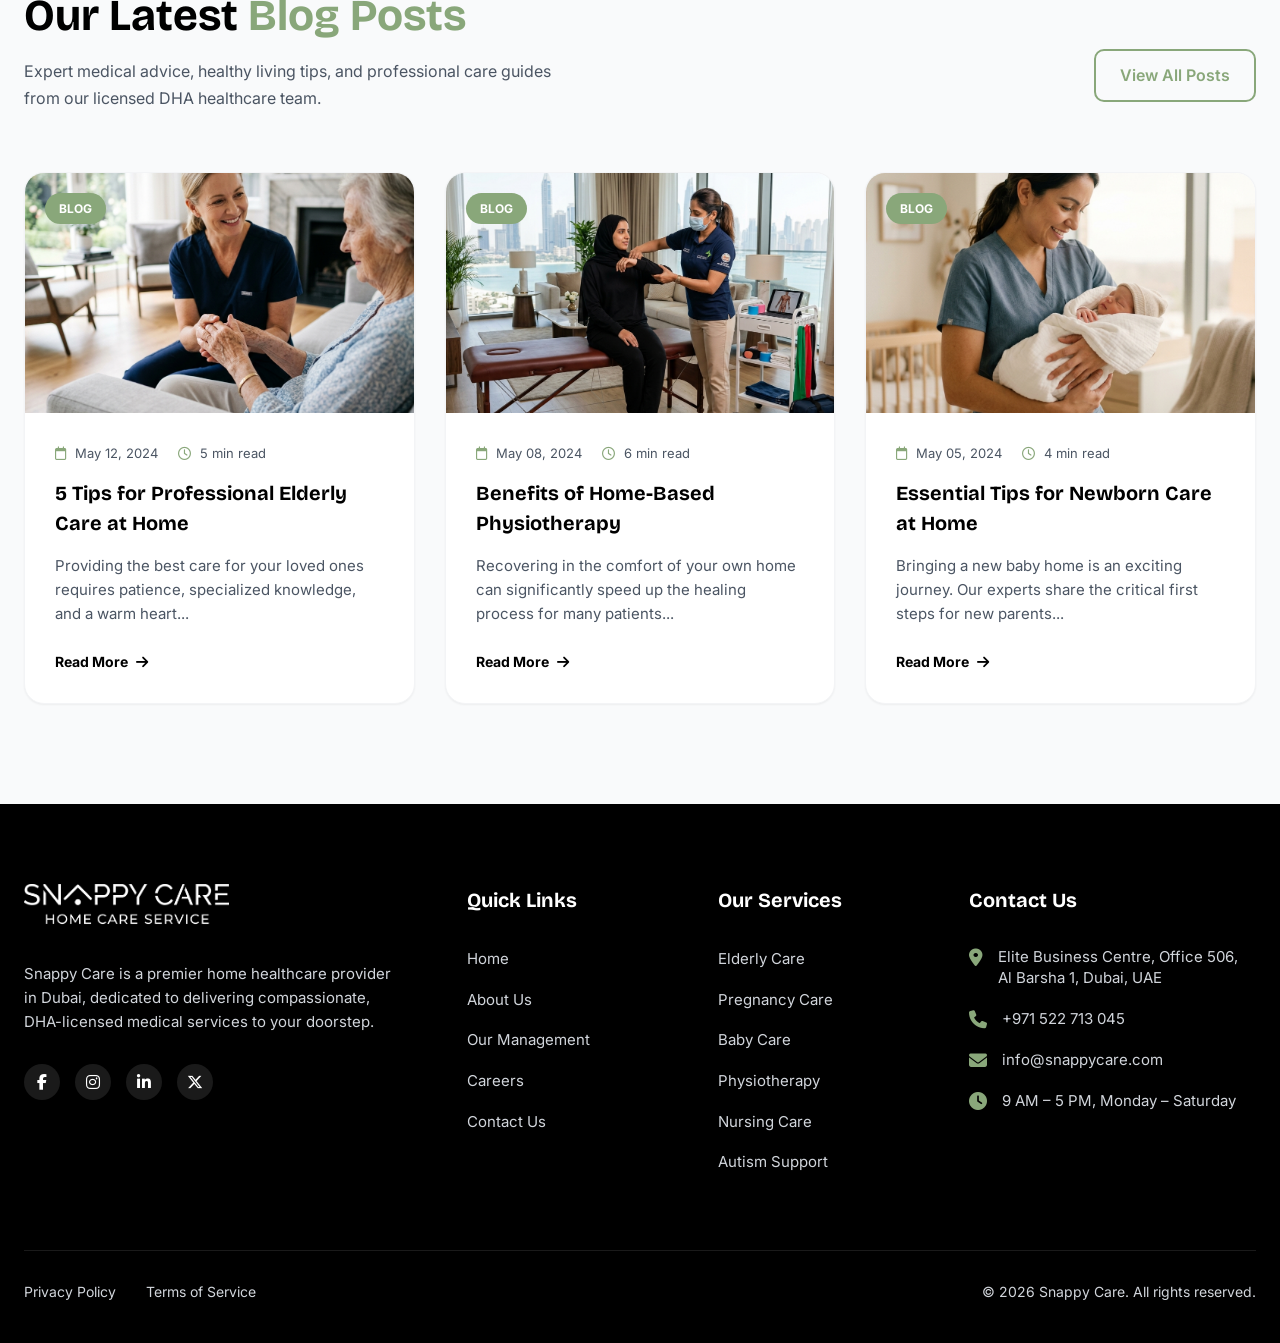
==== commit 34f1becd: "Update" ====
--- a/index.html
+++ b/index.html
@@ -53,7 +53,7 @@
                                 </svg>
                             </a>
                             <ul class="dropdown-menu">
-                                <li><a href="#" class="dropdown-link">Elderly Care</a></li>
+                                <li><a href="services.html" class="dropdown-link">Elderly Care</a></li>
                                 <li><a href="#" class="dropdown-link">Pregnancy Care</a></li>
                                 <li><a href="#" class="dropdown-link">Baby Care</a></li>
                                 <li><a href="#" class="dropdown-link">Physiotherapy Care</a></li>
@@ -880,7 +880,7 @@
                 <div class="footer-column">
                     <h4 class="footer-title">Our Services</h4>
                     <ul class="footer-links">
-                        <li><a href="#">Elderly Care</a></li>
+                        <li><a href="services.html">Elderly Care</a></li>
                         <li><a href="#">Pregnancy Care</a></li>
                         <li><a href="#">Baby Care</a></li>
                         <li><a href="#">Physiotherapy</a></li>
@@ -913,11 +913,11 @@
             </div>
 
             <div class="footer-bottom">
-                <p>&copy; 2026 Snappy Care. All rights reserved.</p>
                 <div class="footer-legal">
                     <a href="privacy-policy.html">Privacy Policy</a>
                     <a href="#">Terms of Service</a>
                 </div>
+                <p>&copy; 2026 Snappy Care. All rights reserved.</p>
             </div>
         </div>
     </footer>
--- a/styles.css
+++ b/styles.css
@@ -5,6 +5,978 @@
     margin: 0;
     padding: 0;
     box-sizing: border-box;
+}
+
+/* ===================================
+   SERVICES PAGE STYLES
+   =================================== */
+.services-page {
+    background:
+        radial-gradient(circle at top right, rgba(137, 167, 122, 0.18), transparent 28%),
+        linear-gradient(180deg, #f7faf6 0%, #ffffff 18%, #f7faf6 100%);
+}
+
+.services-page .section-header,
+.services-page .section-header.text-center,
+.services-page .services-faq-header {
+    text-align: left;
+    align-items: flex-start;
+    margin-left: 0;
+    margin-right: 0;
+}
+
+.services-page .section-header .section-description,
+.services-page .services-faq-header .section-description {
+    margin-left: 0;
+    margin-right: 0;
+}
+
+.services-page-header {
+    height: auto;
+    min-height: 720px;
+    padding: 200px 0 170px;
+    align-items: center;
+    background:
+        linear-gradient(90deg, rgba(10, 15, 12, 0.84) 0%, rgba(16, 24, 20, 0.72) 40%, rgba(16, 24, 20, 0.38) 100%),
+        radial-gradient(circle at top right, rgba(159, 184, 145, 0.18), transparent 24%),
+        url('assets/blog_elderly.png');
+    background-position: center, top right, center;
+    background-size: cover, auto, cover;
+    background-repeat: no-repeat;
+    background-attachment: scroll;
+}
+
+.services-page-header .page-header-content {
+    max-width: 760px;
+    padding: 36px;
+    border-radius: 32px;
+    /* -webkit-backdrop-filter: blur(6px); */
+}
+
+.services-overview {
+    position: relative;
+    margin-top: -110px;
+    padding-bottom: 120px;
+}
+
+.services-overview-grid {
+    display: grid;
+    grid-template-columns: minmax(0, 1.05fr) minmax(320px, 0.95fr);
+    gap: 36px;
+    align-items: stretch;
+    border-radius: 32px;
+    padding: 24px;
+    background-color: rgba(255, 255, 255, 0.97);    
+    border: 1px solid rgba(137, 167, 122, 0.14);
+    box-shadow: var(--shadow-xl);
+}
+
+.services-overview-copy {
+    padding: 28px;
+}
+
+.services-overview-copy .section-description + .section-description {
+    margin-top: 20px;
+}
+
+.services-overview-actions {
+    margin-top: 32px;
+}
+
+.services-overview-visual {
+    position: relative;
+    overflow: hidden;
+    min-height: 100%;
+    border-radius: 28px;
+}
+
+.services-overview-image-frame {
+    position: relative;
+    height: 100%;
+    min-height: 540px;
+}
+
+.services-overview-image-frame::before {
+    content: "";
+    position: absolute;
+    inset: 0 0 auto auto;
+    width: 180px;
+    height: 180px;
+    border-radius: 36px;
+    background: rgba(227, 238, 219, 0.75);
+    filter: blur(4px);
+}
+
+.services-overview-image-frame img {
+    position: relative;
+    z-index: 1;
+    width: 100%;
+    height: 100%;
+    min-height: 500px;
+    object-fit: cover;
+    border-radius: 28px;
+    display: block;
+}
+
+.service-cards-section,
+.benefits-section,
+.booking-steps-section {
+    padding: 120px 0;
+}
+
+.service-cards-section {
+    background: transparent;
+}
+
+.why-choose-services,
+.importance-section {
+    padding: 120px 0;
+    background-color: rgba(255, 255, 255, 0.8);
+}
+
+.service-carousel {
+    max-width: 1280px;
+    margin: 0 auto;
+}
+
+.service-carousel-header {
+    display: flex;
+    justify-content: flex-end;
+    margin-bottom: 24px;
+}
+
+.service-carousel-nav {
+    display: flex;
+    gap: 12px;
+}
+
+.service-carousel-viewport {
+    overflow: hidden;
+}
+
+.service-carousel-track {
+    display: flex;
+    gap: 24px;
+    transition: transform 0.7s cubic-bezier(0.25, 1, 0.5, 1);
+    will-change: transform;
+}
+
+.service-carousel-slide {
+    flex: 0 0 calc((100% - 48px) / 3);
+    width: calc((100% - 48px) / 3);
+    padding: 6px 0;
+}
+
+.service-carousel-slide .service-feature-card {
+    min-height: 470px;
+    aspect-ratio: auto;
+    margin: 0;
+    justify-content: flex-start;
+    padding: 34px 30px 22px;
+    background: var(--white);
+    border: 1px solid rgba(137, 167, 122, 0.18);
+    box-shadow: none;
+}
+
+.service-carousel-slide .service-feature-card:hover {
+    box-shadow: none;
+    transform: translateY(-4px);
+}
+
+.service-carousel-slide .service-feature-icon {
+    width: 72px;
+    height: 72px;
+    margin-bottom: 26px;
+    border-radius: 24px;
+    font-size: 28px;
+    background: linear-gradient(180deg, #f1f5ed 0%, #ebf1e5 100%);
+    color: var(--primary-color);
+}
+
+.service-carousel-slide .service-feature-card h3 {
+    font-size: 24px;
+    line-height: 1.25;
+    margin-bottom: 18px;
+    max-width: 260px;
+}
+
+.service-carousel-slide .service-feature-card p {
+    font-size: 15px;
+    line-height: 1.75;
+    color: #536173;
+}
+
+.service-carousel-slide .service-feature-card .btn-primary,
+.service-carousel-slide .service-feature-card .btn-secondary {
+    margin-top: 18px;
+    padding: 14px 24px;
+    font-size: 16px;
+    border-radius: 16px;
+}
+
+.service-carousel-dots {
+    display: flex;
+    justify-content: center;
+    gap: 12px;
+    margin-top: 24px;
+}
+
+.service-carousel-dot {
+    width: 10px;
+    height: 10px;
+    border-radius: 999px;
+    background-color: rgba(137, 167, 122, 0.28);
+    transition: transform 0.3s ease, background-color 0.3s ease;
+}
+
+.service-carousel-dot.active {
+    background-color: var(--primary-color);
+    transform: scale(1.2);
+}
+
+.benefits-scroll-layout {
+    display: block;
+}
+
+.benefits-scroll-card {
+    position: sticky;
+    top: 112px;
+    margin-bottom: 16vh;
+}
+
+.benefits-scroll-card:last-child {
+    margin-bottom: 0;
+}
+
+.benefits-scroll-card-inner {
+    display: grid;
+    grid-template-columns: minmax(0, 1fr) minmax(240px, 0.44fr);
+    gap: 28px;
+    align-items: center;
+    padding: 24px 26px;
+    border-radius: 26px;
+    border: 1px solid rgba(137, 167, 122, 0.16);
+    background: linear-gradient(180deg, rgba(255, 255, 255, 0.98), rgba(247, 250, 246, 0.96));
+    box-shadow: 0 18px 44px rgba(16, 24, 20, 0.08);
+    opacity: 0.78;
+    transform: translateY(10px) scale(0.985);
+    transition: transform 0.4s ease, opacity 0.35s ease, box-shadow 0.35s ease, border-color 0.35s ease;
+}
+
+.benefits-scroll-card.is-active .benefits-scroll-card-inner {
+    opacity: 1;
+    transform: translateY(0) scale(1);
+    border-color: rgba(137, 167, 122, 0.32);
+    box-shadow: 0 24px 54px rgba(16, 24, 20, 0.12);
+}
+
+.benefits-scroll-card-head {
+    display: flex;
+    align-items: center;
+    gap: 16px;
+    margin-bottom: 14px;
+}
+
+.benefits-scroll-index {
+    flex: 0 0 auto;
+    font-family: var(--font-heading);
+    font-size: 20px;
+    font-weight: 700;
+    letter-spacing: -0.02em;
+    color: #0f1725;
+}
+
+.benefits-scroll-card h3 {
+    font-family: var(--font-heading);
+    font-size: clamp(24px, 2.3vw, 32px);
+    line-height: 1.08;
+    font-weight: 700;
+    letter-spacing: -0.03em;
+    color: #0f1725;
+}
+
+.benefits-scroll-card p {
+    max-width: 620px;
+    font-size: 16px;
+    line-height: 1.65;
+    color: #4e5d70;
+}
+
+.benefits-scroll-media {
+    min-width: 0;
+}
+
+.benefits-scroll-media img {
+    width: 100%;
+    height: 100%;
+    min-height: 220px;
+    object-fit: cover;
+    display: block;
+    border-radius: 22px;
+    border: 1px solid rgba(137, 167, 122, 0.14);
+    background: linear-gradient(180deg, rgba(247, 250, 246, 0.88), rgba(235, 243, 229, 0.72));
+}
+
+.benefits-scroll-copy {
+    min-width: 0;
+}
+
+.benefits-scroll-card.is-active .benefits-scroll-media img {
+    transform: scale(1);
+}
+
+.benefits-scroll-media img {
+    transition: transform 0.45s ease, opacity 0.35s ease;
+}
+
+.benefits-scroll-card:not(.is-active) .benefits-scroll-media img {
+    transform: scale(0.985);
+    opacity: 0.96;
+}
+
+.benefits-scroll-list {
+    position: relative;
+}
+
+.benefits-scroll-card .benefits-scroll-card-inner {
+    overflow: hidden;
+}
+
+.service-feature-card,
+.benefit-card,
+.importance-card,
+.booking-step-card {
+    position: relative;
+    overflow: hidden;
+    border-radius: 28px;
+    border: 1px solid rgba(137, 167, 122, 0.14);
+    box-shadow: 0 20px 50px rgba(16, 24, 20, 0.05);
+    transition: transform 0.35s ease, box-shadow 0.35s ease, border-color 0.35s ease;
+}
+
+.service-feature-card:hover,
+.benefit-card:hover,
+.importance-card:hover,
+.booking-step-card:hover {
+    transform: translateY(-8px);
+    box-shadow: 0 28px 60px rgba(16, 24, 20, 0.12);
+    border-color: rgba(116, 148, 101, 0.42);
+}
+
+.service-feature-card {
+    display: flex;
+    flex-direction: column;
+    align-items: flex-start;
+    padding: 34px;
+    background: linear-gradient(180deg, #ffffff 0%, #f7faf6 100%);
+}
+
+.service-feature-card.featured {
+    background: linear-gradient(180deg, #eef5e7 0%, #dbe8cf 100%);
+}
+
+.service-feature-icon,
+.benefit-icon,
+.importance-icon {
+    width: 68px;
+    height: 68px;
+    display: inline-flex;
+    align-items: center;
+    justify-content: center;
+    border-radius: 22px;
+    margin-bottom: 26px;
+    font-size: 28px;
+    color: var(--primary-dark);
+    background-color: rgba(137, 167, 122, 0.12);
+}
+
+.service-feature-card h3,
+.benefit-card h3,
+.importance-card h3,
+.booking-step-card h3 {
+    font-family: var(--font-heading);
+    font-size: 26px;
+    line-height: 1.15;
+    color: var(--gray-900);
+    margin-bottom: 14px;
+}
+
+.service-feature-card p,
+.benefit-card p,
+.importance-card p,
+.booking-step-card p {
+    color: var(--gray-600);
+    line-height: 1.7;
+}
+
+.service-feature-card .btn-primary,
+.service-feature-card .btn-secondary {
+    margin-top: 28px;
+}
+
+.why-choose-grid {
+    display: grid;
+    grid-template-columns: minmax(0, 1fr) minmax(0, 0.95fr);
+    gap: 32px;
+    align-items: stretch;
+    border-radius: 32px;
+    padding: 24px;
+    background-color: rgba(255, 255, 255, 0.97);
+    border: 1px solid rgba(137, 167, 122, 0.14);
+    box-shadow: var(--shadow-xl);
+}
+
+.why-choose-copy {
+    padding: 28px;
+}
+
+.why-choose-copy .section-description + .section-description {
+    margin-top: 18px;
+}
+
+.why-choose-actions {
+    margin-top: 28px;
+}
+
+.why-choose-photo {
+    position: relative;
+    overflow: hidden;
+    min-height: 100%;
+    border-radius: 28px;
+}
+
+.why-choose-photo-frame {
+    position: relative;
+    height: 100%;
+    min-height: 540px;
+}
+
+.why-choose-photo-frame::before {
+    content: "";
+    position: absolute;
+    inset: 0 0 auto auto;
+    width: 180px;
+    height: 180px;
+    border-radius: 36px;
+    background: rgba(227, 238, 219, 0.75);
+    filter: blur(4px);
+}
+
+.why-choose-photo-frame img {
+    position: relative;
+    z-index: 1;
+    width: 100%;
+    height: 100%;
+    min-height: 500px;
+    object-fit: cover;
+    border-radius: 28px;
+    display: block;
+}
+
+.benefits-section {
+    padding: 88px 0 92px;
+    background: linear-gradient(180deg, rgba(239, 245, 234, 0.76) 0%, rgba(255, 255, 255, 0.95) 100%);
+}
+
+.benefits-section .section-header {
+    margin-bottom: 34px;
+}
+
+.benefits-grid {
+    display: grid;
+    grid-template-columns: repeat(3, minmax(0, 1fr));
+    gap: 22px;
+}
+
+.benefit-card {
+    padding: 32px;
+    background: linear-gradient(180deg, #ffffff 0%, #f3f8ef 100%);
+}
+
+.benefit-card:nth-child(2n) {
+    background: linear-gradient(180deg, #eef5e9 0%, #ffffff 100%);
+}
+
+.benefit-card-wide {
+    grid-column: span 3;
+    display: grid;
+    grid-template-columns: auto 1fr;
+    gap: 24px;
+    align-items: center;
+}
+
+.benefit-card-wide .benefit-icon {
+    margin-bottom: 0;
+}
+
+.importance-grid {
+    display: grid;
+    grid-template-columns: repeat(4, minmax(0, 1fr));
+    gap: 22px;
+}
+
+.importance-card {
+    min-height: 420px;
+    padding: 0;
+    display: flex;
+    align-items: flex-end;
+    background-color: #dfe9d8;
+}
+
+.importance-card img {
+    position: absolute;
+    inset: 0;
+    width: 100%;
+    height: 100%;
+    object-fit: cover;
+    transition: transform 0.65s cubic-bezier(0.25, 1, 0.5, 1), filter 0.45s ease;
+}
+
+.importance-card::before {
+    content: "";
+    position: absolute;
+    inset: 0;
+    background:
+        linear-gradient(180deg, rgba(15, 23, 37, 0.06) 0%, rgba(15, 23, 37, 0.2) 42%, rgba(9, 15, 12, 0.84) 100%),
+        linear-gradient(180deg, rgba(137, 167, 122, 0.05) 0%, rgba(137, 167, 122, 0.22) 100%);
+    z-index: 1;
+    transition: opacity 0.35s ease;
+}
+
+.importance-card-overlay {
+    position: relative;
+    z-index: 2;
+    width: 100%;
+    padding: 24px;
+    color: var(--white);
+    transform: translateY(0);
+    transition: transform 0.35s ease;
+}
+
+.importance-card h3 {
+    color: var(--white);
+    margin-bottom: 0;
+}
+
+.importance-card p {
+    color: rgba(255, 255, 255, 0.84);
+    max-width: 26ch;
+    max-height: 0;
+    opacity: 0;
+    overflow: hidden;
+    transform: translateY(16px);
+    transition: max-height 0.45s ease, opacity 0.35s ease, transform 0.35s ease, margin-top 0.35s ease;
+}
+
+.importance-card.is-visible p {
+    max-height: 180px;
+    opacity: 1;
+    margin-top: 12px;
+    transform: translateY(0);
+}
+
+.importance-card:hover {
+    transform: translateY(-10px);
+    box-shadow: 0 30px 70px rgba(16, 24, 20, 0.16);
+    border-color: rgba(137, 167, 122, 0.38);
+}
+
+.importance-card:hover img {
+    transform: scale(1.06);
+    filter: saturate(1.05);
+}
+
+.importance-card:hover::before {
+    opacity: 0.98;
+    background:
+        linear-gradient(180deg, rgba(15, 23, 37, 0.04) 0%, rgba(35, 58, 26, 0.24) 38%, rgba(28, 45, 21, 0.88) 100%),
+        linear-gradient(180deg, rgba(137, 167, 122, 0.1) 0%, rgba(137, 167, 122, 0.34) 100%);
+}
+
+.importance-card:hover .importance-card-overlay {
+    transform: translateY(-4px);
+}
+
+.importance-card:hover h3 {
+    color: #f4f8f1;
+}
+
+.booking-steps-section {
+    position: relative;
+    overflow: hidden;
+    background:
+        radial-gradient(circle at 8% 10%, rgba(137, 167, 122, 0.18), transparent 28%),
+        linear-gradient(180deg, #ffffff 0%, #f3f8ef 100%);
+}
+
+.booking-steps-section::before {
+    content: "";
+    position: absolute;
+    inset: 78px 0 auto;
+    height: 1px;
+    background: linear-gradient(90deg, transparent, rgba(137, 167, 122, 0.28), transparent);
+}
+
+.booking-steps-section .container {
+    position: relative;
+    z-index: 1;
+}
+
+.booking-steps-section .section-header {
+    align-items: center;
+    max-width: 760px;
+    margin-right: auto;
+    margin-left: auto;
+    text-align: center;
+}
+
+.booking-steps-grid {
+    position: relative;
+    display: grid;
+    grid-template-columns: repeat(3, minmax(0, 1fr));
+    gap: 18px;
+    max-width: 1180px;
+    margin: 0 auto;
+    padding-top: 18px;
+}
+
+.booking-steps-grid::before {
+    content: "";
+    position: absolute;
+    top: 68px;
+    left: 15%;
+    right: 15%;
+    height: 2px;
+    background: linear-gradient(90deg, rgba(137, 167, 122, 0), rgba(137, 167, 122, 0.42), rgba(137, 167, 122, 0));
+}
+
+.booking-step-card {
+    display: block;
+    min-height: 330px;
+    padding: 28px;
+    background: rgba(255, 255, 255, 0.92);
+    border-color: rgba(137, 167, 122, 0.18);
+    box-shadow: 0 18px 44px rgba(22, 34, 17, 0.06);
+}
+
+.booking-step-card::after {
+    content: "";
+    position: absolute;
+    right: -44px;
+    bottom: -52px;
+    width: 148px;
+    height: 148px;
+    border-radius: 50%;
+    background: rgba(137, 167, 122, 0.1);
+}
+
+.booking-step-card.featured {
+    color: #ffffff;
+    background:
+        linear-gradient(145deg, rgba(58, 84, 48, 0.96), rgba(116, 148, 101, 0.94)),
+        #749465;
+    border-color: rgba(77, 113, 64, 0.32);
+    box-shadow: 0 26px 60px rgba(47, 69, 39, 0.22);
+}
+
+.booking-step-card.featured::after {
+    background: rgba(255, 255, 255, 0.12);
+}
+
+.booking-step-number {
+    position: relative;
+    z-index: 1;
+    display: inline-flex;
+    align-items: center;
+    justify-content: center;
+    min-width: 54px;
+    padding: 8px 14px;
+    border-radius: 999px;
+    margin: 0 0 42px;
+    background-color: #eef3ea;
+    color: var(--primary-dark);
+    font-size: 12px;
+    font-weight: 800;
+    letter-spacing: 1.8px;
+}
+
+.booking-step-card.featured .booking-step-number {
+    color: #ffffff;
+    background-color: rgba(255, 255, 255, 0.16);
+}
+
+.booking-step-card h3,
+.booking-step-card p {
+    position: relative;
+    z-index: 1;
+}
+
+.booking-step-card h3 {
+    max-width: 310px;
+    margin-bottom: 16px;
+    font-size: clamp(23px, 2vw, 30px);
+}
+
+.booking-step-card p {
+    max-width: 360px;
+    font-size: 16px;
+}
+
+.booking-step-card.featured h3,
+.booking-step-card.featured p {
+    color: #ffffff;
+}
+
+.booking-step-card.featured p {
+    opacity: 0.88;
+}
+
+.booking-steps-action {
+    display: flex;
+    justify-content: center;
+    margin-top: 34px;
+}
+
+.booking-steps-action .btn-primary {
+    min-height: 56px;
+    padding: 16px 24px;
+    border-radius: 999px;
+    box-shadow: 0 18px 36px rgba(116, 148, 101, 0.24);
+}
+
+.services-faq {
+    background-color: #ffffff;
+    padding-top: 40px;
+}
+
+.services-faq .faq-desc-area {
+    max-width: 620px;
+}
+
+@media (max-width: 1200px) {
+    .service-carousel {
+        max-width: 100%;
+    }
+
+    .service-carousel-slide {
+        flex: 0 0 calc((100% - 24px) / 2);
+        width: calc((100% - 24px) / 2);
+    }
+
+    .benefits-scroll-card h3 {
+        font-size: clamp(22px, 2.2vw, 28px);
+    }
+
+    .benefits-scroll-card-inner {
+        grid-template-columns: minmax(0, 1fr) minmax(220px, 0.4fr);
+        gap: 22px;
+    }
+
+    .benefits-grid {
+        grid-template-columns: repeat(2, minmax(0, 1fr));
+    }
+
+    .importance-grid {
+        grid-template-columns: repeat(2, minmax(0, 1fr));
+    }
+
+    .benefit-card-wide {
+        grid-column: span 2;
+    }
+}
+
+@media (max-width: 1024px) {
+    .services-page-header {
+        min-height: 640px;
+        padding: 180px 0 140px;
+    }
+
+    .services-overview {
+        margin-top: -80px;
+        padding-bottom: 100px;
+    }
+
+    .services-overview-grid,
+    .why-choose-grid {
+        grid-template-columns: 1fr;
+    }
+
+    .service-cards-section,
+    .why-choose-services,
+    .benefits-section,
+    .importance-section,
+    .booking-steps-section {
+        padding: 100px 0;
+    }
+
+    .booking-steps-grid {
+        grid-template-columns: 1fr;
+        max-width: 680px;
+    }
+
+    .booking-steps-grid::before {
+        display: none;
+    }
+
+    .booking-step-card {
+        min-height: auto;
+    }
+
+}
+
+@media (max-width: 768px) {
+    .services-page-header {
+        min-height: 580px;
+        padding: 150px 0 120px;
+    }
+
+    .services-page-header .page-header-content {
+        padding: 24px;
+        border-radius: 24px;
+    }
+
+    .services-overview {
+        margin-top: -60px;
+        padding-bottom: 80px;
+    }
+
+    .services-overview-copy,
+    .why-choose-copy,
+    .service-feature-card,
+    .benefit-card,
+    .importance-card,
+    .booking-step-card {
+        padding: 26px;
+        border-radius: 24px;
+    }
+
+    .benefits-grid,
+    .importance-grid,
+    .booking-steps-grid {
+        grid-template-columns: 1fr;
+    }
+
+    .benefit-card-wide {
+        grid-column: span 1;
+        grid-template-columns: 1fr;
+        gap: 0;
+    }
+
+    .benefit-card-wide .benefit-icon {
+        margin-bottom: 26px;
+    }
+
+    .services-overview-image-frame {
+        min-height: 360px;
+    }
+
+    .services-overview-image-frame img {
+        min-height: 336px;
+        border-radius: 20px;
+    }
+
+    .services-overview-grid {
+        padding: 14px;
+        gap: 18px;
+        border-radius: 24px;
+    }
+
+    .services-overview-copy {
+        padding: 12px;
+    }
+
+    .why-choose-grid {
+        padding: 14px;
+        gap: 18px;
+        border-radius: 24px;
+    }
+
+    .why-choose-copy {
+        padding: 12px;
+    }
+
+    .benefits-scroll-card {
+        position: relative;
+        top: auto;
+        margin-bottom: 18px;
+    }
+
+    .benefits-scroll-card-inner {
+        grid-template-columns: 1fr;
+        gap: 16px;
+        padding: 22px 22px 24px;
+        border-radius: 22px;
+    }
+
+    .benefits-scroll-card-head {
+        gap: 12px;
+        margin-bottom: 14px;
+    }
+
+    .benefits-scroll-index {
+        font-size: 18px;
+    }
+
+    .benefits-scroll-card h3 {
+        font-size: 24px;
+    }
+
+    .benefits-scroll-card p {
+        font-size: 15px;
+    }
+
+    .benefits-scroll-media img {
+        min-height: 240px;
+        border-radius: 18px;
+    }
+
+    .service-feature-card h3,
+    .benefit-card h3,
+    .importance-card h3,
+    .booking-step-card h3 {
+        font-size: 22px;
+    }
+
+    .importance-card {
+        min-height: 360px;
+        padding: 0;
+    }
+
+    .importance-card-overlay {
+        padding: 20px;
+    }
+
+    .importance-card p {
+        max-width: none;
+    }
+
+    .why-choose-photo-frame {
+        min-height: 360px;
+    }
+
+    .why-choose-photo-frame img {
+        min-height: 336px;
+        border-radius: 20px;
+    }
+
+    .service-carousel-header {
+        margin-bottom: 18px;
+    }
+
+    .service-carousel-track {
+        gap: 18px;
+    }
+
+    .service-carousel-slide {
+        flex: 0 0 100%;
+        width: 100%;
+    }
+
+    .service-carousel-slide .service-feature-card {
+        max-width: none;
+        aspect-ratio: auto;
+        min-height: 0;
+    }
 }
 
 :root {
@@ -412,7 +1384,7 @@
     width: 100%;
     height: 100%;
     background: linear-gradient(135deg,
-            rgba(0, 0, 0, 0.7) 0%,
+            rgba(0, 0, 0, 0.3) 0%,
             rgba(0, 0, 0, 0.5) 50%,
             rgba(0, 0, 0, 0.6) 100%);
     z-index: 1;
@@ -630,16 +1602,19 @@
         transform: none;
         box-shadow: none;
         border: none;
-        padding: 0 0 8px 16px;
+        padding: 0 0 0 16px;
         max-height: 0;
         overflow: hidden;
+        pointer-events: none;
         transition: max-height 0.4s cubic-bezier(0.25, 1, 0.5, 1);
         background-color: transparent;
     }
 
     .nav-item.dropdown-active .dropdown-menu {
         max-height: 800px;
-        margin-top: -4px;
+        padding-bottom: 8px;
+        margin-top: -2px;
+        pointer-events: auto;
     }
 
     .dropdown-link {
@@ -1769,14 +2744,11 @@
 }
 
 .faq-icon {
-    width: 32px;
-    height: 32px;
-    border: 1px solid var(--gray-200);
-    border-radius: 50%;
-    display: flex;
-    align-items: center;
-    justify-content: center;
-    font-size: 12px;
+    flex: 0 0 auto;
+    display: inline-block;
+    font-size: 20px;
+    font-weight: 500;
+    line-height: 1;
     color: var(--gray-400);
     transition: all 0.3s ease;
 }
@@ -1786,7 +2758,6 @@
 }
 
 .faq-item:hover .faq-icon {
-    border-color: var(--primary-color);
     color: var(--primary-color);
 }
 
@@ -1811,10 +2782,7 @@
 }
 
 .faq-item.active .faq-icon {
-    background-color: var(--primary-color);
-    border-color: var(--primary-color);
-    color: var(--white);
-    transform: rotate(45deg);
+    color: var(--primary-color);
 }
 
 .faq-item.active .faq-question h3 {
@@ -2094,6 +3062,7 @@
     gap: 30px;
 }
 
+/* Base Insight Card (Used on Home Page) */
 .insight-card {
     background-color: var(--white);
     border-radius: 20px;
@@ -2150,7 +3119,6 @@
 
 .tag-event {
     background-color: #6366f1;
-    /* Event Indigo Accent */
 }
 
 .insight-content {
@@ -2175,7 +3143,8 @@
     margin-bottom: 15px;
 }
 
-.insight-title-link a {
+.insight-title-link a,
+.insight-title a {
     font-family: var(--font-heading);
     font-size: 20px;
     font-weight: 700;
@@ -2185,7 +3154,8 @@
     transition: color 0.3s ease;
 }
 
-.insight-title-link a:hover {
+.insight-title-link a:hover,
+.insight-title a:hover {
     color: var(--primary-color);
 }
 
@@ -2212,6 +3182,382 @@
 .insight-more:hover {
     gap: 12px;
     color: var(--primary-color);
+}
+
+/* Redesigned Blog Page Styles - Modern UI */
+.blogs-page {
+    background-color: #f8faf9; /* Subtle off-white/greenish tint */
+    padding: 80px 0 120px;
+}
+
+
+
+/* Blog Controls */
+.blog-controls {
+    display: flex;
+    justify-content: space-between;
+    align-items: center;
+    margin-bottom: 60px;
+    gap: 40px;
+    border-bottom: 1px solid var(--gray-100);
+    padding-bottom: 30px;
+}
+
+.search-container {
+    flex: 1;
+    max-width: 650px;
+}
+
+.search-input-wrapper {
+    position: relative;
+    display: flex;
+    align-items: center;
+}
+
+.search-input-wrapper i {
+    position: absolute;
+    left: 16px;
+    color: var(--gray-400);
+    font-size: 14px;
+}
+
+.search-input-wrapper input {
+    width: 100%;
+    padding: 12px 16px 12px 44px;
+    border: 1px solid var(--gray-200);
+    border-radius: 14px;
+    font-family: var(--font-body);
+    font-size: 14px;
+    background-color: var(--gray-50);
+    transition: all 0.3s ease;
+}
+
+.search-input-wrapper input:focus {
+    outline: none;
+    border-color: var(--primary-color);
+    background-color: var(--white);
+    box-shadow: 0 0 0 4px rgba(137, 167, 122, 0.1);
+}
+
+.filter-dropdowns {
+    display: flex;
+    gap: 16px;
+    align-items: center;
+}
+
+/* Custom Dropdown Styling (Shadcn-inspired) */
+.custom-dropdown {
+    position: relative;
+    width: 200px;
+}
+
+.dropdown-trigger {
+    width: 100%;
+    padding: 10px 16px;
+    background-color: var(--white);
+    border: 1px solid var(--gray-200);
+    border-radius: 12px;
+    display: flex;
+    justify-content: space-between;
+    align-items: center;
+    font-family: var(--font-body);
+    font-size: 14px;
+    font-weight: 500;
+    color: var(--secondary-color);
+    cursor: pointer;
+    transition: all 0.2s ease;
+}
+
+.dropdown-trigger:hover,
+.custom-dropdown.open .dropdown-trigger {
+    background-color: #f0f4ee;
+    border-color: var(--primary-color);
+    color: var(--primary-color);
+}
+
+.dropdown-trigger:hover i,
+.custom-dropdown.open .dropdown-trigger i {
+    color: var(--primary-color);
+}
+
+.dropdown-trigger i {
+    font-size: 12px;
+    color: var(--gray-400);
+    transition: transform 0.3s ease;
+}
+
+.custom-dropdown.open .dropdown-trigger i {
+    transform: rotate(180deg);
+}
+
+.dropdown-menu {
+    position: absolute;
+    top: calc(100% + 8px);
+    left: 0;
+    width: 100%;
+    background-color: var(--white);
+    border: 1px solid var(--gray-200);
+    border-radius: 12px;
+    box-shadow: 0 10px 25px -5px rgba(0, 0, 0, 0.1);
+    padding: 6px;
+    z-index: 100;
+    opacity: 0;
+    visibility: hidden;
+    transform: translateY(-10px);
+    transition: all 0.2s cubic-bezier(0.4, 0, 0.2, 1);
+}
+
+.custom-dropdown.open .dropdown-menu {
+    opacity: 1;
+    visibility: visible;
+    transform: translateY(0);
+}
+
+.dropdown-item {
+    padding: 10px 12px;
+    border-radius: 8px;
+    font-size: 14px;
+    color: var(--gray-700);
+    cursor: pointer;
+    transition: all 0.2s ease;
+}
+
+.dropdown-item:hover {
+    background-color: #f0f4ee;
+    color: var(--primary-color);
+}
+
+.dropdown-item.active {
+    background-color: transparent;
+    color: var(--primary-color);
+    font-weight: 700;
+}
+
+.dropdown-item.active::after {
+    content: '\f00c'; /* Font Awesome check icon */
+    font-family: 'Font Awesome 6 Free';
+    font-weight: 900;
+    float: right;
+    font-size: 12px;
+}
+
+/* Enhanced Grid & Cards */
+.blogs-page .insights-grid {
+    gap: 40px;
+}
+
+.blogs-page .insight-card {
+    background-color: var(--white);
+    border: 1px solid var(--gray-100);
+    border-radius: 20px;
+    overflow: hidden;
+    padding: 0;
+    transition: all 0.4s cubic-bezier(0.4, 0, 0.2, 1);
+    display: flex;
+    flex-direction: column;
+}
+
+.blogs-page .insight-card:hover {
+    transform: translateY(-8px);
+    box-shadow: 0 20px 40px -10px rgba(0, 0, 0, 0.08);
+    border-color: var(--gray-200);
+}
+
+.blogs-page .insight-image {
+    height: 240px;
+    position: relative;
+    overflow: hidden;
+}
+
+.blogs-page .insight-image img {
+    width: 100%;
+    height: 100%;
+    object-fit: cover;
+    transition: transform 0.6s ease;
+}
+
+.blogs-page .insight-card:hover .insight-image img {
+    transform: scale(1.08);
+}
+
+.card-category {
+    position: absolute;
+    bottom: 16px;
+    left: 16px;
+    background-color: rgba(255, 255, 255, 0.95);
+    backdrop-filter: blur(8px);
+    padding: 6px 14px;
+    border-radius: 8px;
+    font-size: 11px;
+    font-weight: 700;
+    color: var(--secondary-color);
+    text-transform: uppercase;
+    letter-spacing: 0.5px;
+    box-shadow: 0 4px 10px rgba(0,0,0,0.05);
+}
+
+.blogs-page .insight-content {
+    padding: 32px; /* Uniform generous padding */
+    flex-grow: 1;
+    display: flex;
+    flex-direction: column;
+    gap: 16px;
+}
+
+.blogs-page .insight-content > * {
+    margin: 0;
+}
+
+.blogs-page .insight-meta {
+    display: flex;
+    align-items: center;
+    gap: 16px;
+    margin-bottom: 12px;
+}
+
+.blogs-page .meta-item {
+    display: flex;
+    align-items: center;
+    gap: 6px;
+    font-size: 13px;
+    color: var(--gray-500);
+}
+
+.blogs-page .meta-item i {
+    color: var(--primary-color);
+    font-size: 12px;
+}
+
+.blogs-page .insight-date {
+    display: none; /* Replaced by meta-item */
+}
+
+.blogs-page .insight-title {
+    margin-bottom: 15px;
+}
+
+.blogs-page .insight-title a {
+    font-size: 22px;
+    font-weight: 700;
+    line-height: 1.3;
+    color: var(--secondary-color);
+    text-decoration: none;
+    transition: color 0.3s ease;
+}
+
+.blogs-page .insight-title a:hover {
+    color: var(--primary-color);
+}
+
+.blogs-page .insight-excerpt {
+    font-size: 15px;
+    line-height: 1.6;
+    color: var(--gray-600);
+}
+
+@media (max-width: 1024px) {
+    .featured-card {
+        grid-template-columns: 1fr;
+    }
+    .featured-image {
+        height: 320px;
+    }
+    .featured-content {
+        padding: 40px;
+    }
+}
+
+@media (max-width: 768px) {
+    .blog-controls {
+        flex-direction: column;
+        align-items: stretch;
+        gap: 16px;
+    }
+    .filter-dropdowns {
+        flex-direction: column;
+        gap: 12px;
+    }
+    .custom-dropdown {
+        width: 100%;
+    }
+    .search-container {
+        max-width: 100%;
+    }
+    .featured-title {
+        font-size: 28px;
+    }
+}
+
+/* Pagination */
+.pagination {
+    margin-top: 80px;
+    display: flex;
+    justify-content: space-between;
+    align-items: center;
+    padding-top: 40px;
+    border-top: 1px solid var(--gray-100);
+}
+
+.pagination-btn {
+    display: flex;
+    align-items: center;
+    gap: 8px;
+    padding: 12px 24px;
+    border: 1px solid var(--gray-200);
+    border-radius: 100px;
+    background-color: var(--white);
+    font-family: var(--font-body);
+    font-size: 14px;
+    font-weight: 600;
+    color: var(--gray-700);
+    cursor: pointer;
+    transition: all 0.3s ease;
+}
+
+.pagination-btn:hover {
+    border-color: var(--gray-400);
+    background-color: var(--gray-50);
+}
+
+.page-numbers {
+    display: flex;
+    align-items: center;
+    gap: 8px;
+}
+
+.page-number {
+    width: 36px;
+    height: 36px;
+    display: flex;
+    align-items: center;
+    justify-content: center;
+    font-family: var(--font-body);
+    font-size: 14px;
+    font-weight: 500;
+    color: var(--gray-600);
+    cursor: pointer;
+    border-radius: 50%;
+    transition: all 0.3s ease;
+}
+
+.page-number.active {
+    background-color: var(--primary-color);
+    color: var(--white);
+    font-weight: 700;
+}
+
+.pagination-btn:hover {
+    border-color: var(--primary-color);
+    color: var(--primary-color);
+    background-color: var(--white);
+}
+
+.page-number:hover:not(.active):not(.dots) {
+    background-color: var(--gray-100);
+}
+
+.page-number.dots {
+    cursor: default;
 }
 
 
@@ -2425,6 +3771,10 @@
 .about-page-header {
     background-color: var(--secondary-color);
     background-image: linear-gradient(rgba(0, 0, 0, 0.6), rgba(0, 0, 0, 0.7)), url('assets/careers_hero_bg.png');
+}
+
+.blogs-page-header {
+    background-image: linear-gradient(rgba(0, 0, 0, 0.6), rgba(0, 0, 0, 0.7)), url('assets/contact_header_bg.png');
 }
 
 .page-header-content {
@@ -2830,7 +4180,7 @@
 
 .btn-sm {
     padding: 8px 16px;
-    font-size: 14px;
+    font-size: 16px;
 }
 
 /* Responsive Contact */
@@ -4350,13 +5700,956 @@
     transition: all 0.8s cubic-bezier(0.4, 0, 0.2, 1);
 }
 
-.reveal.active {
-    opacity: 1;
-    transform: translateY(0);
-}
-
-.reveal-delay-1 { transition-delay: 0.1s; }
-.reveal-delay-2 { transition-delay: 0.2s; }
-.reveal-delay-3 { transition-delay: 0.3s; }
-.reveal-delay-4 { transition-delay: 0.4s; }
-.reveal-delay-5 { transition-delay: 0.5s; }+/* ===================================
+   UNIVERSAL MOBILE OPTIMIZATION
+   =================================== */
+
+@media (max-width: 768px) {
+    /* Global Spacing & Layout */
+    .container {
+        padding: 0 16px;
+    }
+
+    section {
+        padding: 60px 0 !important;
+    }
+
+    /* Responsive Typography */
+    h1, .page-title { font-size: 34px !important; line-height: 1.2 !important; }
+    h2, .section-title { font-size: 28px !important; line-height: 1.3 !important; }
+    h3 { font-size: 22px !important; }
+    p, .section-description { font-size: 15px !important; line-height: 1.6 !important; }
+
+    /* Navigation & Header */
+    .header .container {
+        padding: 8px 16px;
+    }
+
+    .mobile-menu-toggle {
+        width: 44px;
+        height: 44px;
+    }
+
+    /* Blog Controls & Search */
+    .blog-controls {
+        flex-direction: column;
+        align-items: stretch;
+        gap: 16px;
+        padding-bottom: 24px;
+        margin-bottom: 40px;
+    }
+
+    .search-container {
+        max-width: 100% !important;
+        width: 100%;
+    }
+
+    .search-input-wrapper input {
+        height: 48px; /* Increased touch target */
+        font-size: 16px; /* Prevent iOS zoom */
+        padding: 12px 16px 12px 48px;
+    }
+
+    .filter-dropdowns {
+        flex-direction: column;
+        width: 100%;
+        gap: 12px;
+    }
+
+    .custom-dropdown {
+        width: 100% !important;
+    }
+
+    .dropdown-trigger {
+        height: 48px; /* Increased touch target */
+        font-size: 15px;
+        padding: 0 16px;
+    }
+
+    .dropdown-menu {
+        position: relative;
+        top: 0;
+        left: 0;
+        width: 100%;
+        margin-top: 4px;
+        box-shadow: none;
+        border: 1px solid var(--gray-100);
+        transform: none !important;
+        opacity: 1 !important;
+        visibility: visible !important;
+        display: none; /* Controlled by open class */
+    }
+
+    .custom-dropdown.open .dropdown-menu {
+        display: block;
+    }
+
+    .dropdown-item {
+        padding: 12px 16px;
+        font-size: 15px;
+    }
+
+    /* Blog Cards (Stacked Layout) */
+    .insights-grid {
+        grid-template-columns: 1fr !important;
+        gap: 32px;
+    }
+
+    .blogs-page .insight-card {
+        flex-direction: column !important;
+        width: 100% !important;
+    }
+
+    .blogs-page .insight-image {
+        height: 220px !important;
+        width: 100% !important;
+    }
+
+    .blogs-page .insight-content {
+        padding: 24px !important;
+    }
+
+    .blogs-page .insight-meta {
+        flex-wrap: wrap;
+        gap: 12px;
+    }
+
+    /* Pagination (Mobile Friendly) */
+    .pagination {
+        flex-direction: column;
+        gap: 24px;
+        padding: 30px 16px;
+    }
+
+    .page-numbers {
+        order: -1;
+        gap: 10px;
+    }
+
+    .pagination-btn {
+        width: 100%;
+        justify-content: center;
+        height: 48px;
+    }
+}
+
+/* Touch Target Fixes for Modern Mobile Browsers */
+@media (pointer: coarse) {
+    .nav-link, .dropdown-link, .footer-links a, .filter-btn, .pagination-btn {
+        min-height: 44px;
+        display: flex;
+        align-items: center;
+    }
+}
+
+/* ===================================
+   BLOG POST PAGE
+   =================================== */
+.blog-post-page {
+    position: relative;
+    overflow-x: visible;
+    background: var(--gray-50);
+    padding-top: 96px;
+}
+
+.blog-post-page::before {
+    content: "";
+    position: absolute;
+    inset: 0 0 auto 0;
+    height: 640px;
+    background:
+        radial-gradient(circle at top right, rgba(159, 184, 145, 0.14), transparent 26%),
+        linear-gradient(145deg, rgba(255, 255, 255, 0.05), transparent 34%),
+        linear-gradient(180deg, #78916b 0, var(--primary-dark) 180px, #2f4527 100%);
+    pointer-events: none;
+}
+
+.blog-post-hero {
+    position: relative;
+    color: var(--white);
+    padding: 72px 0 46px;
+}
+
+.blog-post-hero-inner {
+    position: relative;
+    z-index: 1;
+    max-width: 1180px;
+}
+
+.blog-post-hero-copy {
+    max-width: 980px;
+    margin: 0 auto;
+    padding-bottom: 12px;
+    text-align: center;
+}
+
+.blog-post-chip {
+    display: inline-block;
+    font-family: var(--font-heading);
+    font-size: 12px;
+    font-weight: 700;
+    letter-spacing: 0.14em;
+    text-transform: uppercase;
+    color: var(--white);
+    background: rgba(255, 255, 255, 0.12);
+    border: 1px solid rgba(255, 255, 255, 0.18);
+    border-radius: 999px;
+    padding: 9px 14px;
+    margin-bottom: 18px;
+}
+
+.blog-post-kicker {
+    font-size: 13px;
+    letter-spacing: 0.18em;
+    text-transform: uppercase;
+    color: rgba(255, 255, 255, 0.74);
+    margin-bottom: 18px;
+}
+
+.blog-post-title {
+    font-family: var(--font-heading);
+    font-size: clamp(2.4rem, 4.8vw, 4.2rem);
+    line-height: 1.03;
+    letter-spacing: -0.04em;
+    margin-bottom: 18px;
+    max-width: none;
+    text-shadow: 0 2px 18px rgba(0, 0, 0, 0.08);
+}
+
+.blog-post-meta {
+    display: flex;
+    align-items: center;
+    justify-content: center;
+    gap: 18px;
+    flex-wrap: wrap;
+    font-size: 13px;
+    color: rgba(255, 255, 255, 0.76);
+    text-transform: uppercase;
+    letter-spacing: 0.12em;
+    font-family: var(--font-body);
+    margin-bottom: 24px;
+}
+
+.blog-post-meta span {
+    position: relative;
+    display: inline-flex;
+    align-items: center;
+    gap: 8px;
+}
+
+.blog-post-meta i {
+    font-size: 0.95em;
+    opacity: 0.9;
+}
+
+.blog-post-meta span:not(:last-child)::after {
+    content: "";
+    position: absolute;
+    top: 50%;
+    right: -10px;
+    width: 4px;
+    height: 4px;
+    border-radius: 50%;
+    background: rgba(255, 255, 255, 0.44);
+    transform: translateY(-50%);
+}
+
+.blog-post-cover .container {
+    max-width: 1200px;
+}
+
+.blog-post-cover-frame {
+    position: relative;
+    z-index: 1;
+    padding: 14px;
+    border-radius: 30px;
+    background: linear-gradient(180deg, rgba(255, 255, 255, 0.18), rgba(255, 255, 255, 0.08));
+    box-shadow: 0 26px 70px rgba(22, 35, 22, 0.12);
+}
+
+.blog-post-cover img {
+    display: block;
+    width: 100%;
+    aspect-ratio: 16 / 8;
+    object-fit: cover;
+    border-radius: 20px;
+    box-shadow: 0 30px 55px rgba(17, 24, 39, 0.12);
+}
+
+.blog-post-content-wrap {
+    position: relative;
+    padding: 52px 0 110px;
+}
+
+.related-articles {
+    padding: 0 0 110px;
+}
+
+.related-articles-head {
+    max-width: 780px;
+    margin: 0 0 38px;
+    text-align: left;
+}
+
+.related-articles-head .section-title {
+    color: var(--secondary-color);
+    margin-bottom: 14px;
+}
+
+.related-articles-head .section-title span {
+    color: var(--primary-dark);
+}
+
+.related-articles-head .section-description {
+    max-width: 640px;
+    color: var(--gray-600);
+}
+
+.related-articles-grid {
+    display: grid;
+    grid-template-columns: repeat(3, minmax(0, 1fr));
+    gap: 28px;
+}
+
+.related-articles .insight-card {
+    width: 100%;
+    border-radius: 22px;
+    box-shadow: 0 18px 44px rgba(30, 44, 30, 0.08);
+}
+
+.related-articles .insight-image {
+    height: 250px;
+}
+
+.related-articles .insight-content {
+    padding: 26px;
+}
+
+.blog-post-layout {
+    display: flex;
+    flex-direction: column;
+    align-items: start;
+    gap: 24px;
+    min-width: 0;
+    width: 100%;
+    max-width: 100%;
+}
+
+.blog-post-toc {
+    position: static;
+    align-self: start;
+    order: 2;
+    margin-top: 6px;
+    width: 100%;
+    max-width: 100%;
+}
+
+.blog-post-content {
+    order: 1;
+    flex: 0 1 auto;
+}
+
+.blog-toc-panel {
+    background: rgba(255, 255, 255, 0.86);
+    backdrop-filter: blur(14px);
+    border: 1px solid rgba(137, 167, 122, 0.18);
+    border-radius: 18px;
+    padding: 22px 18px;
+    box-shadow: 0 18px 40px rgba(31, 41, 55, 0.06);
+}
+
+.blog-toc-heading {
+    font-family: var(--font-heading);
+    font-size: 13px;
+    font-weight: 700;
+    letter-spacing: 0.12em;
+    color: var(--primary-dark);
+    text-transform: uppercase;
+    margin-bottom: 14px;
+}
+
+.blog-toc-list {
+    list-style: none;
+    display: flex;
+    flex-direction: row;
+    gap: 10px;
+    overflow-x: auto;
+    margin-top: 0;
+    padding: 0;
+    scroll-snap-type: x proximity;
+    -webkit-overflow-scrolling: touch;
+    scrollbar-width: none;
+}
+
+.blog-toc-list::-webkit-scrollbar {
+    display: none;
+    height: 0;
+}
+
+.blog-toc-list::-webkit-scrollbar-track {
+    background: rgba(137, 167, 122, 0.1);
+    border-radius: 999px;
+}
+
+.blog-toc-list::-webkit-scrollbar-thumb {
+    background: var(--primary-color);
+    border-radius: 999px;
+}
+
+.blog-toc-list li {
+    flex: 0 0 auto;
+    scroll-snap-align: start;
+}
+
+.blog-toc-link {
+    min-width: 190px;
+    max-width: min(340px, 68vw);
+    min-height: 48px;
+    display: flex;
+    align-items: center;
+    font-size: 14px;
+    font-weight: 600;
+    color: var(--gray-800);
+    text-decoration: none;
+    line-height: 1.25;
+    white-space: normal;
+    overflow: hidden;
+    text-overflow: clip;
+    border-bottom: 2px solid transparent;
+    border-radius: 18px;
+    padding: 8px 14px;
+    background: rgba(137, 167, 122, 0.08);
+    box-shadow: inset 0 0 0 1px rgba(137, 167, 122, 0.12);
+    transition: var(--transition-normal);
+}
+
+.blog-toc-link:hover {
+    color: var(--primary-dark);
+    background: rgba(137, 167, 122, 0.08);
+}
+
+.blog-toc-link.active {
+    color: var(--white);
+    font-weight: 600;
+    border-bottom-color: transparent;
+    background: var(--primary-dark);
+    box-shadow: 0 8px 18px rgba(47, 69, 39, 0.18);
+}
+
+.blog-toc-cta {
+    margin-top: 18px;
+    padding: 20px;
+    border-radius: 18px;
+    background:
+        radial-gradient(circle at top right, rgba(255, 255, 255, 0.18), transparent 34%),
+        linear-gradient(145deg, var(--primary-dark), #2f4527);
+    border: 1px solid rgba(255, 255, 255, 0.18);
+    box-shadow: 0 20px 44px rgba(47, 69, 39, 0.18);
+}
+
+.blog-toc-cta-label {
+    display: block;
+    font-family: var(--font-heading);
+    font-size: 15px;
+    font-weight: 800;
+    color: var(--white);
+    margin-bottom: 6px;
+}
+
+.blog-toc-cta p {
+    font-size: 14px;
+    line-height: 1.6;
+    color: rgba(255, 255, 255, 0.84);
+    margin-bottom: 16px;
+}
+
+.blog-toc-cta-button {
+    width: 100%;
+    display: inline-flex;
+    align-items: center;
+    justify-content: center;
+    gap: 8px;
+    min-height: 42px;
+    padding: 10px 12px;
+    font-family: var(--font-body);
+    font-size: 13px;
+    font-weight: 700;
+    color: var(--primary-dark);
+    background: var(--white);
+    border: 1px solid var(--white);
+    border-radius: 12px;
+    cursor: pointer;
+    transition: var(--transition-normal);
+}
+
+.blog-toc-cta-button:hover {
+    color: var(--white);
+    background: var(--primary-color);
+    border-color: var(--primary-color);
+    transform: translateY(-2px);
+    box-shadow: 0 10px 22px rgba(137, 167, 122, 0.28);
+}
+
+.appointment-modal {
+    z-index: 1200;
+}
+
+.appointment-modal-container {
+    max-width: 860px;
+}
+
+.appointment-modal-header {
+    margin-bottom: 28px;
+}
+
+.appointment-modal-header::before {
+    content: 'APPOINTMENT FORM';
+}
+
+.appointment-modal-header h2 span {
+    color: var(--secondary-color);
+}
+
+.appointment-modal-header p {
+    color: var(--gray-600);
+    margin-top: 8px;
+}
+
+.blog-post-content {
+    background: var(--white);
+    border: 1px solid rgba(137, 167, 122, 0.14);
+    border-radius: 26px;
+    box-shadow: 0 28px 60px rgba(30, 44, 30, 0.08);
+    padding: clamp(32px, 4vw, 52px);
+    min-width: 0;
+    width: 100%;
+    max-width: 100%;
+    overflow-wrap: break-word;
+}
+
+.blog-post-lead {
+    font-size: 20px;
+    line-height: 1.8;
+    color: var(--gray-800);
+    margin-bottom: 30px;
+}
+
+.blog-post-content h2 {
+    font-family: var(--font-heading);
+    font-size: clamp(1.58rem, 2.2vw, 1.96rem);
+    line-height: 1.2;
+    color: var(--secondary-color);
+    margin-top: 6px;
+    margin-bottom: 16px;
+    scroll-margin-top: 132px;
+    overflow-wrap: break-word;
+}
+
+.blog-post-content h2:not(:first-child) {
+    margin-top: 52px;
+}
+
+.blog-post-content p {
+    font-size: 17px;
+    color: var(--gray-700);
+    line-height: 1.9;
+    margin-bottom: 16px;
+    overflow-wrap: break-word;
+}
+
+.blog-post-content > * {
+    max-width: 100%;
+}
+
+.blog-post-list {
+    margin: 0 0 20px 0;
+    padding-left: 22px;
+}
+
+.blog-post-list li {
+    font-size: 16px;
+    color: var(--gray-700);
+    line-height: 1.9;
+    margin-bottom: 8px;
+}
+
+.blog-post-callout {
+    margin: 28px 0 8px;
+    padding: 22px 24px;
+    border-radius: 18px;
+    background: linear-gradient(180deg, rgba(137, 167, 122, 0.12), rgba(137, 167, 122, 0.06));
+    border: 1px solid rgba(137, 167, 122, 0.2);
+}
+
+.blog-post-callout strong {
+    display: inline-block;
+    font-family: var(--font-heading);
+    font-size: 15px;
+    letter-spacing: 0.04em;
+    color: var(--primary-dark);
+    margin-bottom: 8px;
+}
+
+.blog-post-callout p {
+    margin-bottom: 0;
+    color: var(--gray-700);
+}
+
+.blog-post-footer {
+    margin-top: 46px;
+    padding-top: 26px;
+    border-top: 1px solid rgba(137, 167, 122, 0.18);
+    display: flex;
+    align-items: center;
+    justify-content: space-between;
+    gap: 18px;
+    flex-wrap: wrap;
+}
+
+.blog-post-tags,
+.blog-post-share {
+    display: flex;
+    align-items: center;
+    gap: 10px;
+    flex-wrap: wrap;
+}
+
+.blog-post-tags span,
+.blog-post-share span {
+    font-size: 12px;
+    font-weight: 600;
+    color: var(--gray-600);
+    text-transform: uppercase;
+    letter-spacing: 0.05em;
+}
+
+.blog-post-tags a {
+    display: inline-flex;
+    align-items: center;
+    justify-content: center;
+    min-height: 32px;
+    padding: 0 12px;
+    font-size: 13px;
+    font-weight: 500;
+    color: var(--primary-dark);
+    text-decoration: none;
+    border: 1px solid rgba(137, 167, 122, 0.2);
+    border-radius: 999px;
+    background: rgba(137, 167, 122, 0.08);
+    transition: var(--transition-fast);
+}
+
+.blog-post-tags a:hover {
+    color: var(--white);
+    background: var(--primary-dark);
+    border-color: var(--primary-dark);
+}
+
+.blog-post-share a {
+    width: 34px;
+    height: 34px;
+    border-radius: 9px;
+    display: grid;
+    place-items: center;
+    text-decoration: none;
+    color: var(--primary-dark);
+    border: 1px solid rgba(137, 167, 122, 0.45);
+    background: rgba(137, 167, 122, 0.14);
+    transition: var(--transition-fast);
+}
+
+.blog-post-copy {
+    width: 34px;
+    height: 34px;
+    border-radius: 9px;
+    display: grid;
+    place-items: center;
+    border: 1px solid rgba(137, 167, 122, 0.45);
+    background: rgba(137, 167, 122, 0.14);
+    color: var(--primary-dark);
+    font: inherit;
+    font-size: 15px;
+    cursor: pointer;
+    transition: var(--transition-fast);
+}
+
+.blog-post-copy:hover {
+    color: var(--white);
+    background: var(--primary-dark);
+    border-color: var(--primary-dark);
+}
+
+.blog-post-copy.copied {
+    color: var(--white);
+    background: var(--primary-dark);
+    border-color: var(--primary-dark);
+}
+
+.blog-post-share a:hover {
+    color: var(--white);
+    background: var(--primary-dark);
+    border-color: var(--primary-dark);
+}
+
+@media (min-width: 1181px) {
+    .blog-post-layout {
+        display: grid;
+        grid-template-columns: 280px minmax(0, 1fr);
+        gap: 42px;
+    }
+
+    .blog-post-toc {
+        position: sticky;
+        top: 122px;
+        order: 0;
+        margin-top: 0;
+    }
+
+    .blog-post-content {
+        order: 0;
+    }
+
+    .blog-toc-list {
+        flex-direction: column;
+        gap: 8px;
+        scrollbar-width: auto;
+        overflow-x: visible;
+        margin-top: 0;
+        padding: 0;
+        scroll-snap-type: none;
+    }
+
+    .blog-toc-list li {
+        flex: 0 1 auto;
+        scroll-snap-align: none;
+    }
+
+    .blog-toc-link {
+        min-width: 0;
+        max-width: none;
+        min-height: 0;
+        display: block;
+        font-weight: 400;
+        color: var(--gray-700);
+        white-space: normal;
+        overflow: visible;
+        text-overflow: clip;
+        border-left: 2px solid transparent;
+        border-radius: 10px;
+        border-bottom: 0;
+        padding: 10px 12px;
+        background: transparent;
+        box-shadow: none;
+    }
+
+    .blog-toc-link.active {
+        color: var(--primary-dark);
+        font-weight: 600;
+        border-left-color: var(--primary-color);
+        background: rgba(137, 167, 122, 0.14);
+        box-shadow: none;
+    }
+}
+
+@media (max-width: 1180px) {
+    .blog-post-page {
+        background: var(--gray-50);
+        padding-top: 84px;
+        padding-bottom: 76px;
+    }
+
+    .blog-post-page::before {
+        height: 560px;
+        background:
+            radial-gradient(circle at top right, rgba(159, 184, 145, 0.14), transparent 28%),
+            linear-gradient(180deg, #78916b 0, var(--primary-dark) 160px, #2f4527 100%);
+    }
+
+    .blog-post-hero {
+        padding: 54px 0 42px;
+    }
+
+    .blog-post-title {
+        max-width: 760px;
+    }
+
+    .blog-post-content-wrap {
+        padding-top: 28px;
+    }
+
+    .blog-post-content-wrap .container {
+        width: 100%;
+        max-width: 100%;
+        padding-left: 18px;
+        padding-right: 18px;
+    }
+
+    .related-articles-grid {
+        grid-template-columns: 1fr;
+        gap: 24px;
+    }
+
+    .blog-post-content {
+        width: 100%;
+        max-width: 100%;
+        overflow: visible;
+    }
+
+    .blog-toc-panel {
+        position: fixed;
+        left: 12px;
+        right: 12px;
+        bottom: 10px;
+        z-index: 900;
+        overflow: hidden;
+        background: var(--white);
+        border-color: rgba(137, 167, 122, 0.28);
+        border-radius: 999px;
+        padding: 8px;
+        box-shadow: 0 14px 32px rgba(31, 41, 55, 0.16);
+    }
+
+    .blog-toc-heading {
+        display: none;
+    }
+
+    .blog-toc-heading::after {
+        content: none;
+    }
+
+    .blog-post-content h2 {
+        scroll-margin-top: 100px;
+    }
+}
+
+@media (max-width: 640px) {
+    .blog-post-hero {
+        padding: 40px 0 28px;
+    }
+
+    .blog-post-page::before {
+        height: 500px;
+    }
+
+    .blog-post-page {
+        padding-bottom: 86px;
+    }
+
+    .blog-post-meta {
+        font-size: 12px;
+        gap: 14px;
+    }
+
+    .blog-post-cover-frame {
+        padding: 8px;
+        border-radius: 18px;
+    }
+
+    .blog-post-content-wrap .container {
+        padding-left: 14px;
+        padding-right: 14px;
+    }
+
+    .blog-post-cover img {
+        border-radius: 14px;
+    }
+
+    .blog-post-content {
+        border-radius: 14px;
+        padding: 20px;
+    }
+
+    .blog-toc-panel {
+        left: 10px;
+        right: 10px;
+        bottom: 8px;
+        padding: 7px;
+    }
+
+    .blog-post-lead {
+        font-size: 17px;
+        line-height: 1.75;
+    }
+
+    .blog-toc-list {
+        margin-left: -2px;
+        margin-right: -2px;
+    }
+
+    .blog-toc-link {
+        min-width: 190px;
+        max-width: 76vw;
+        min-height: 48px;
+        padding: 8px 13px;
+        font-size: 13px;
+    }
+
+    .blog-toc-cta {
+        padding: 20px 18px;
+    }
+
+    .blog-toc-cta-label {
+        font-size: 17px;
+    }
+
+    .blog-toc-cta p {
+        font-size: 14px;
+    }
+
+    .blog-toc-cta-button {
+        min-height: 48px;
+        font-size: 14px;
+    }
+
+    .blog-post-footer {
+        align-items: flex-start;
+    }
+}
+
+/* Services page final overrides placed last so shared page-header rules don't win */
+.page-header.services-page-header {
+    height: auto;
+    min-height: 720px;
+    padding: 200px 0 170px;
+    align-items: center;
+    background:
+        linear-gradient(90deg, rgba(10, 15, 12, 0.84) 0%, rgba(16, 24, 20, 0.72) 40%, rgba(16, 24, 20, 0.38) 100%),
+        radial-gradient(circle at top right, rgba(159, 184, 145, 0.18), transparent 24%),
+        url('assets/blog_elderly.png');
+    background-position: center, top right, center;
+    background-size: cover, auto, cover;
+    background-repeat: no-repeat;
+    background-attachment: scroll;
+}
+
+.services-page-header .btn-secondary {
+    color: var(--white);
+    border-color: rgba(255, 255, 255, 0.45);
+    background-color: transparent;
+}
+
+.services-page-header .btn-secondary:hover {
+    color: var(--white);
+    background-color: rgba(255, 255, 255, 0.1);
+    border-color: var(--white);
+}
+
+.services-page .services-faq-header {
+    flex-direction: column;
+    gap: 18px;
+    margin-bottom: 48px;
+}
+
+@media (max-width: 1024px) {
+    .page-header.services-page-header {
+        min-height: 640px;
+        padding: 180px 0 140px;
+    }
+}
+
+@media (max-width: 768px) {
+    .page-header.services-page-header {
+        min-height: 580px;
+        padding: 150px 0 120px;
+    }
+}
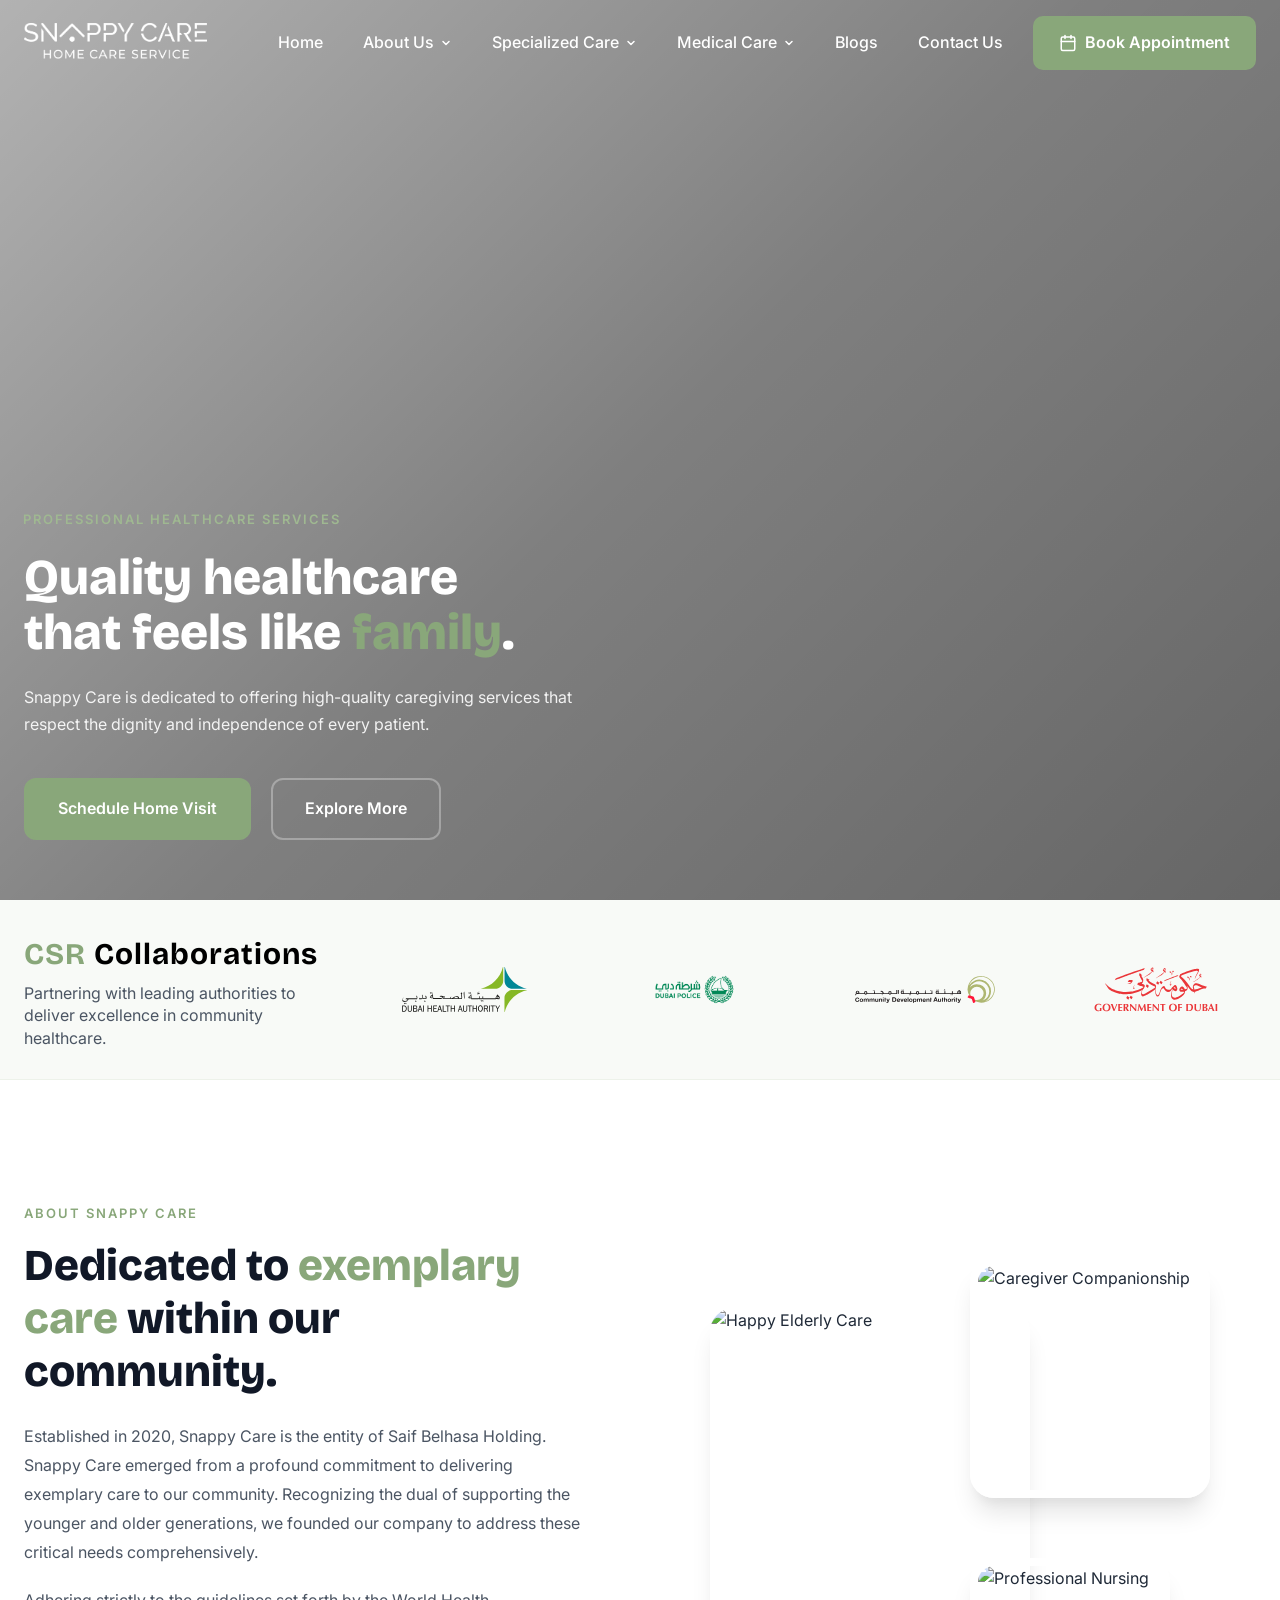
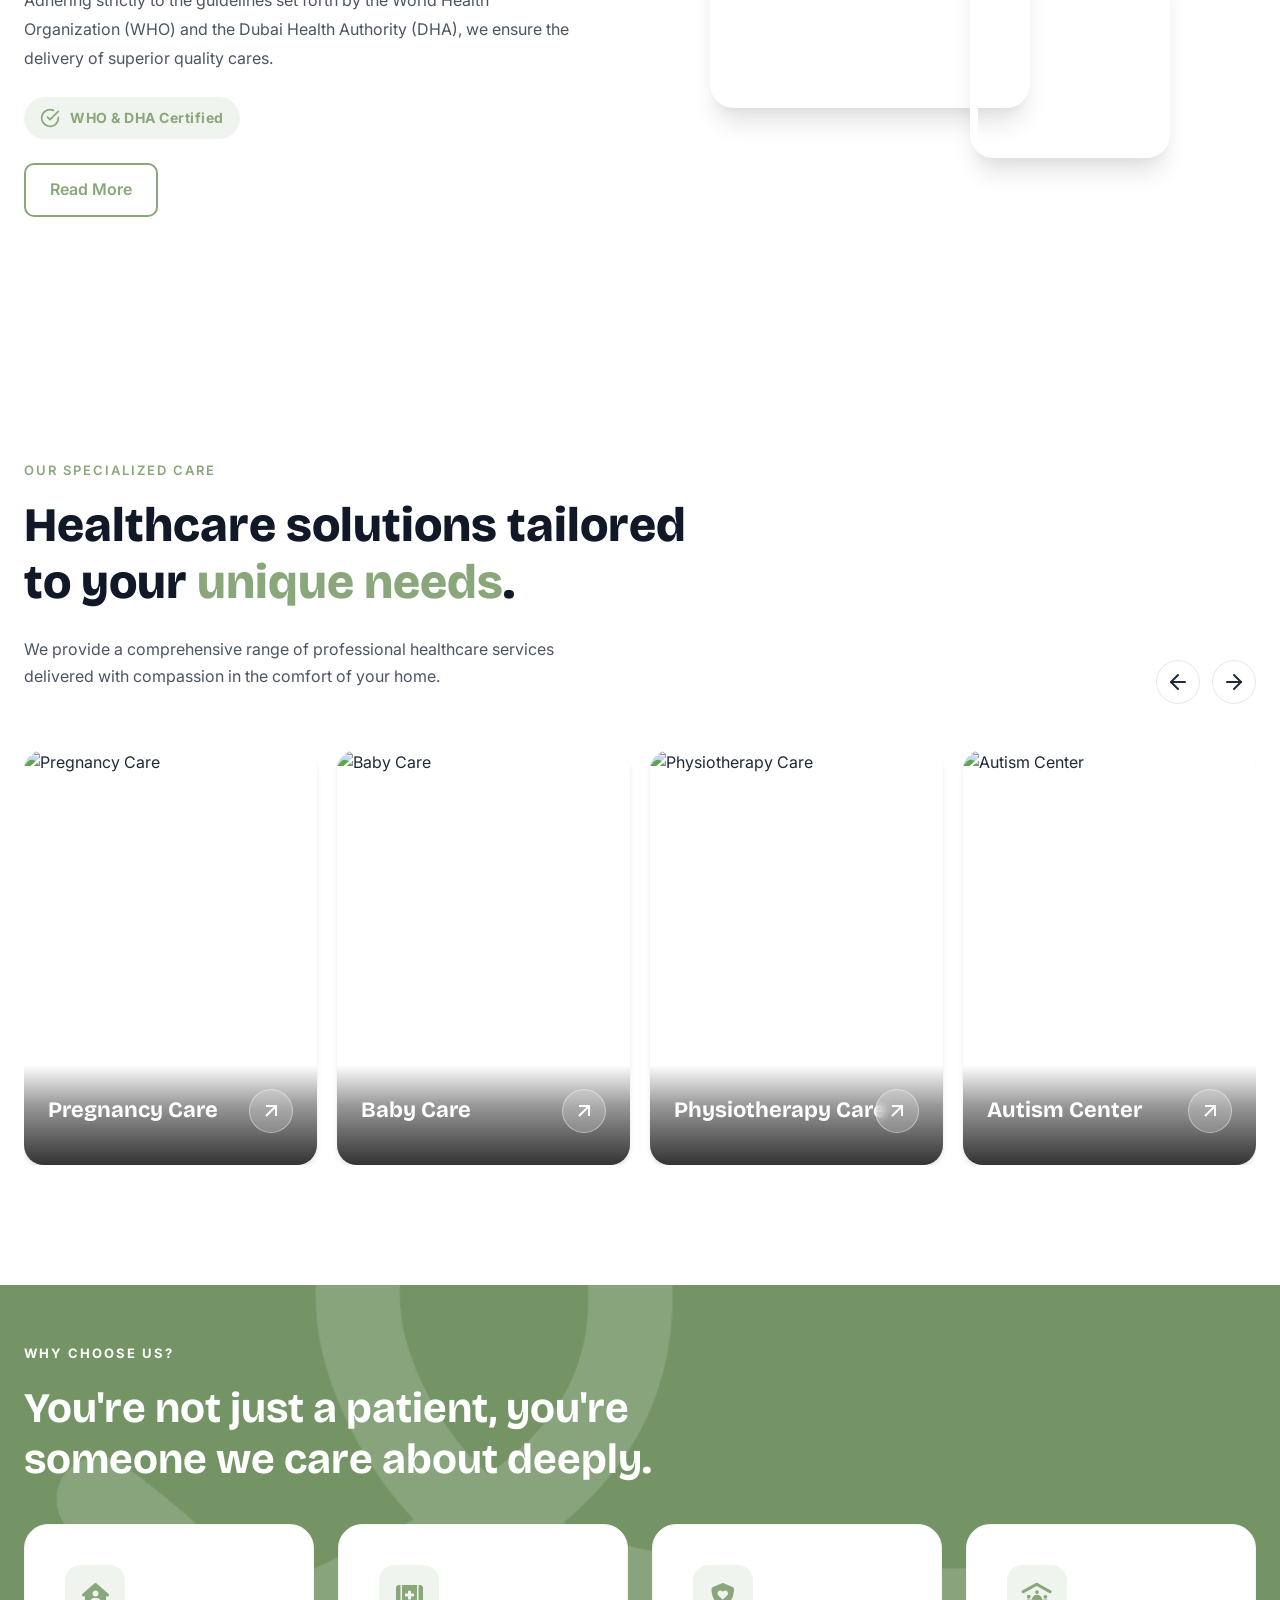
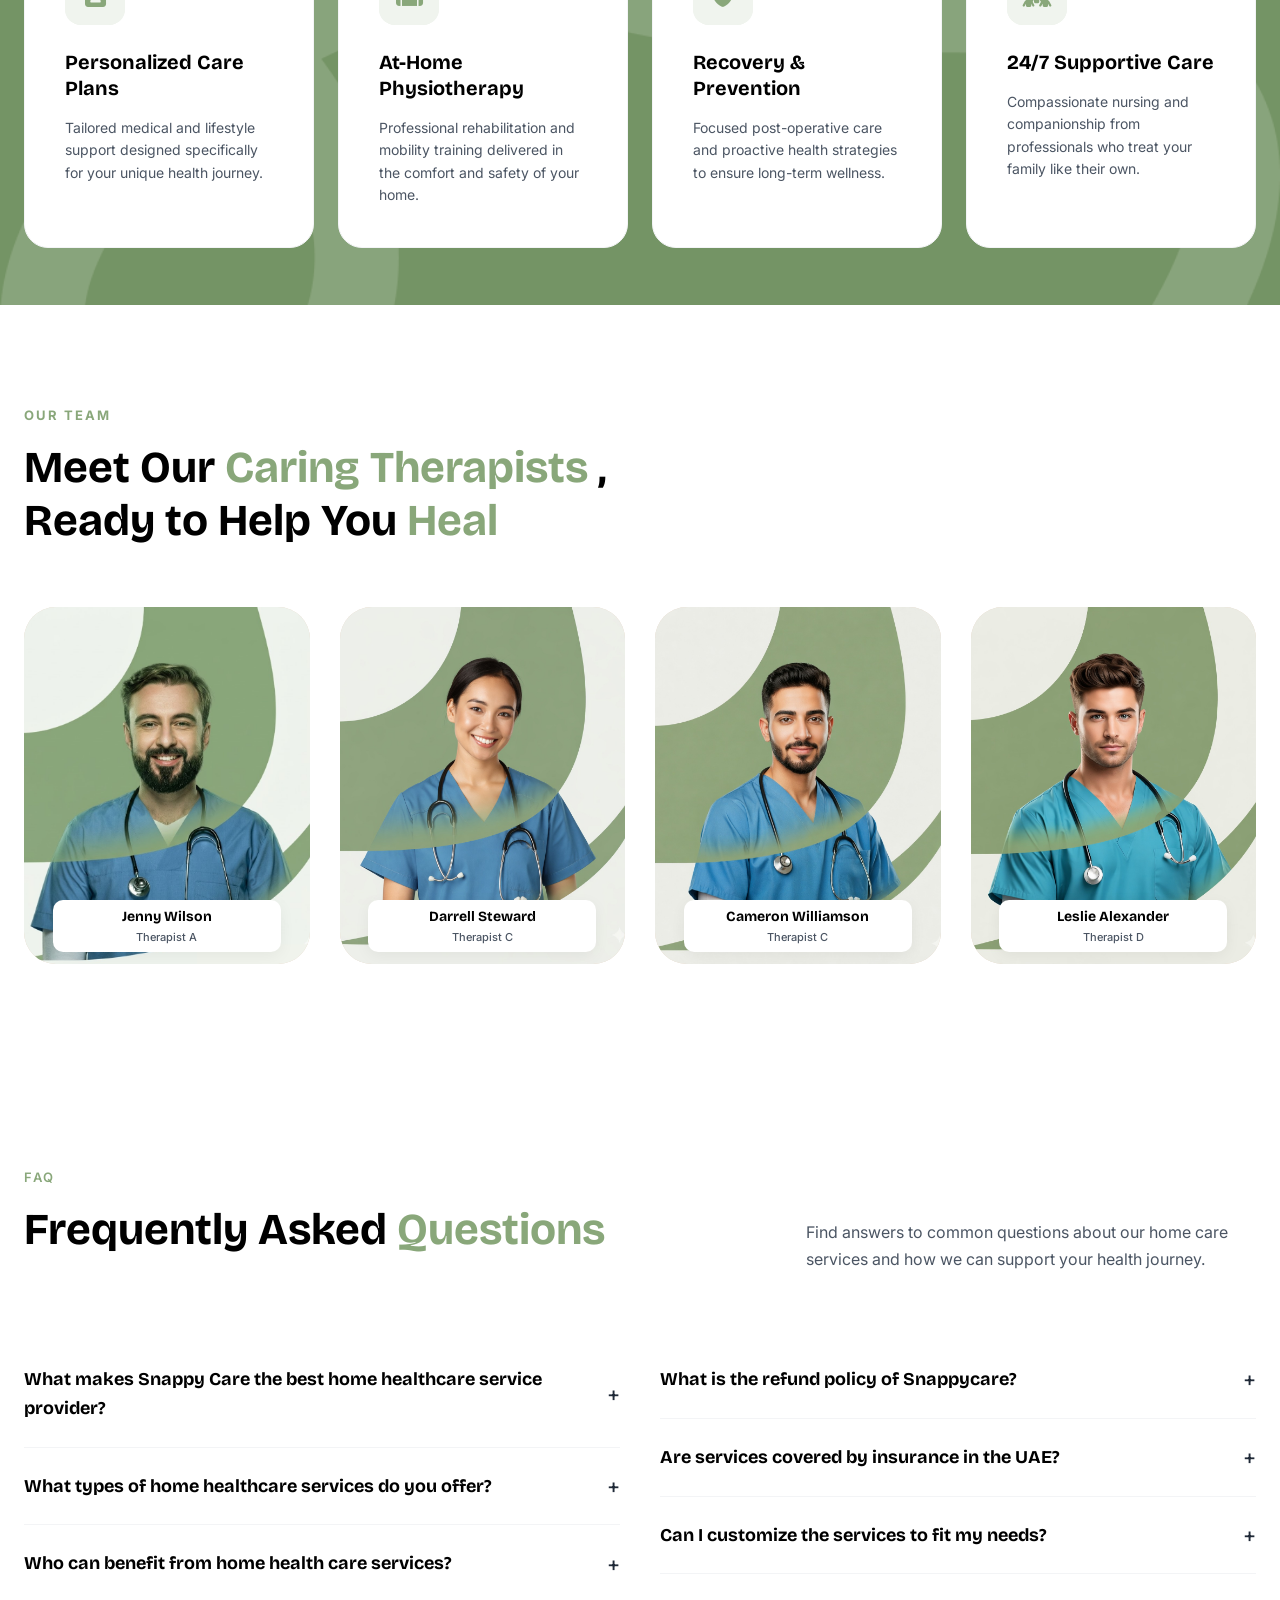
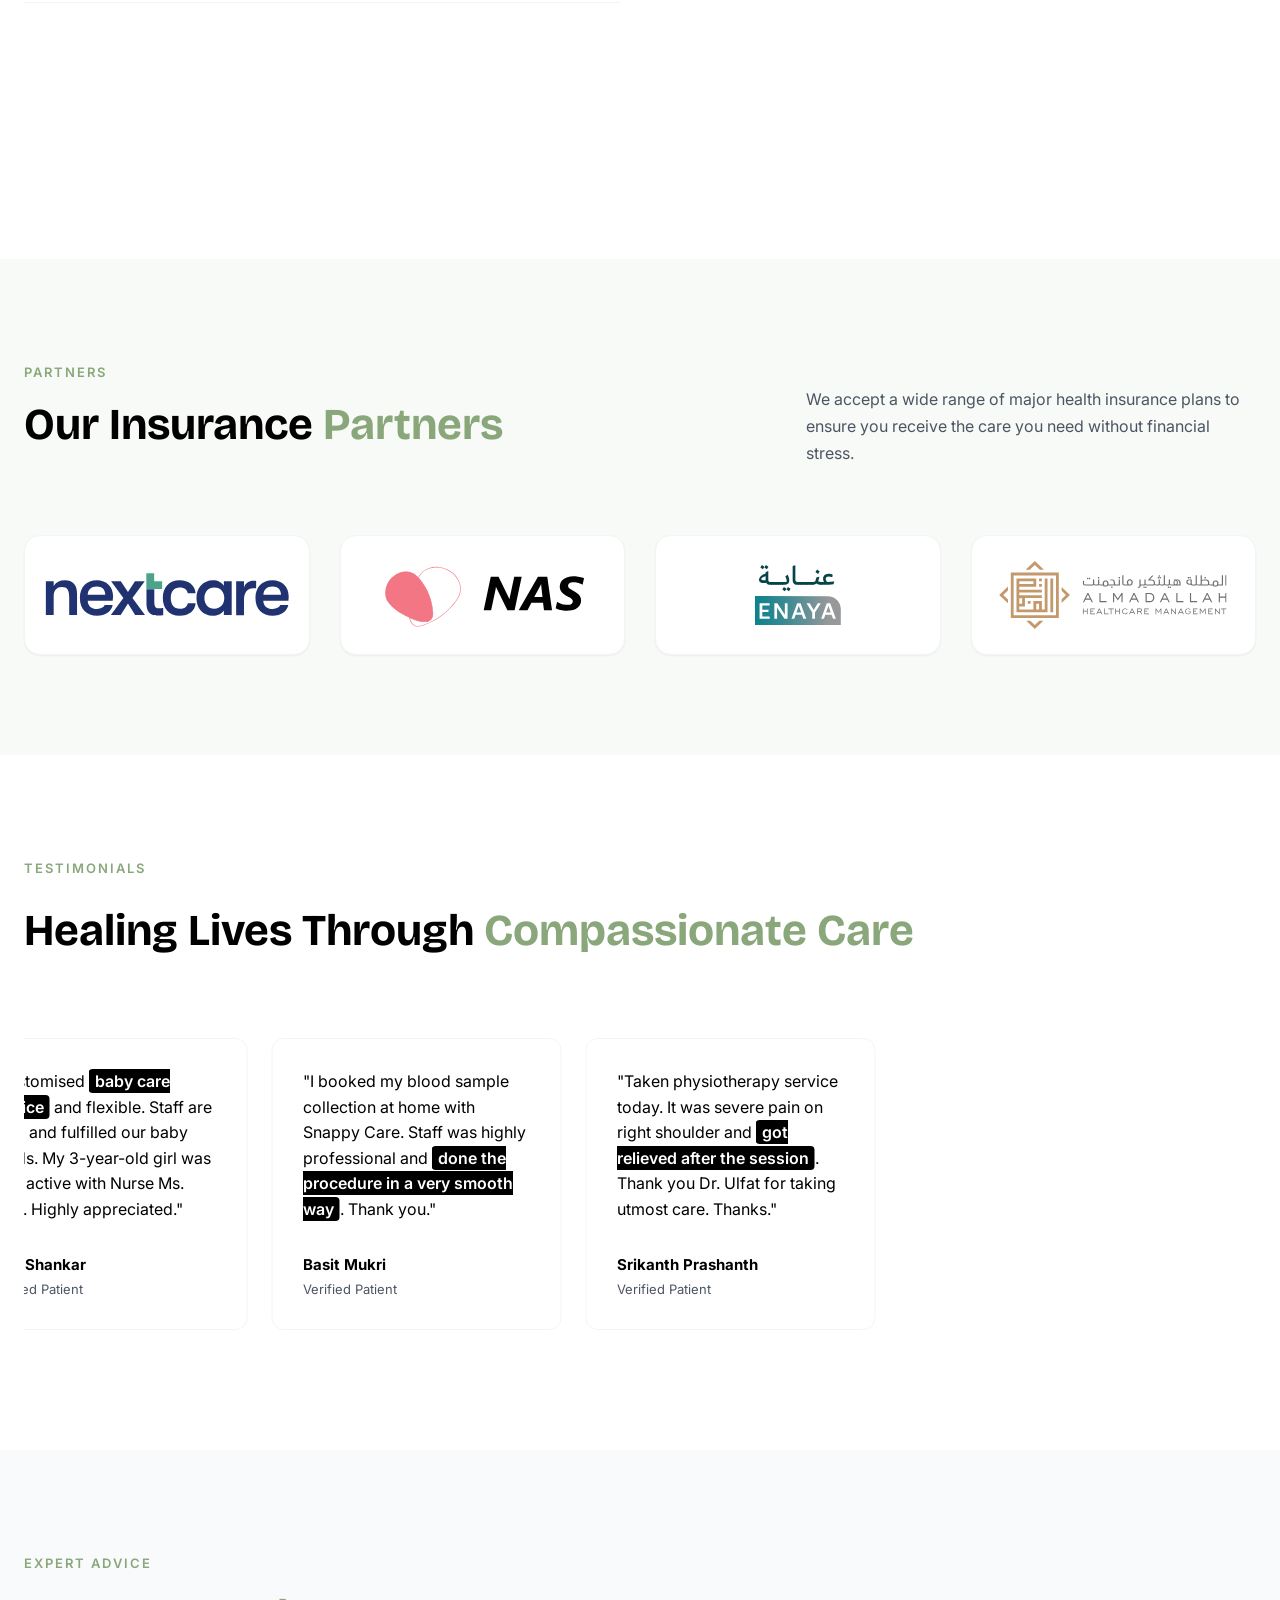
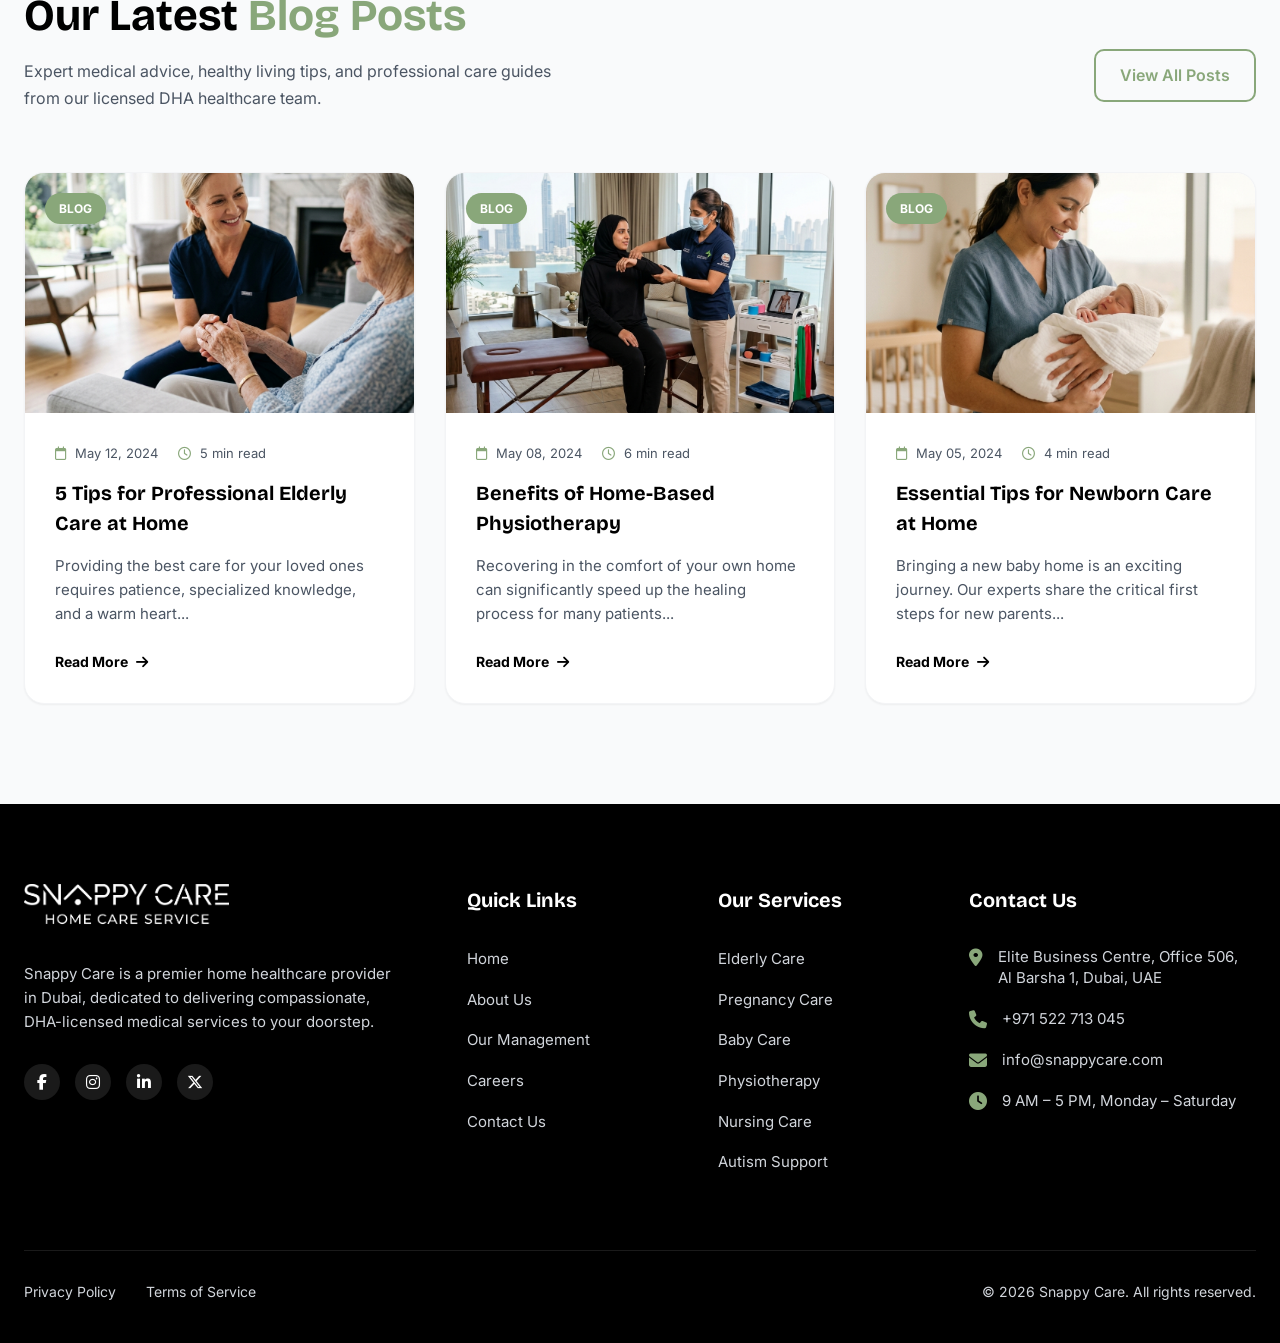
==== commit d96fed18: "Update Co-authored-by: Copilot <copilot@github.com>" ====
--- a/index.html
+++ b/index.html
@@ -804,9 +804,9 @@
                             <span><i class="fa-regular fa-calendar"></i> May 12, 2024</span>
                             <span><i class="fa-regular fa-clock"></i> 5 min read</span>
                         </div>
-                        <h3 class="insight-title-link"><a href="#">5 Tips for Professional Elderly Care at Home</a></h3>
+                        <h3 class="insight-title-link"><a href="blog-post.html">5 Tips for Professional Elderly Care at Home</a></h3>
                         <p class="insight-excerpt">Providing the best care for your loved ones requires patience, specialized knowledge, and a warm heart...</p>
-                        <a href="#" class="insight-more">Read More <i class="fa-solid fa-arrow-right"></i></a>
+                        <a href="blog-post.html" class="insight-more">Read More <i class="fa-solid fa-arrow-right"></i></a>
                     </div>
                 </article>
 
@@ -821,9 +821,9 @@
                             <span><i class="fa-regular fa-calendar"></i> May 08, 2024</span>
                             <span><i class="fa-regular fa-clock"></i> 6 min read</span>
                         </div>
-                        <h3 class="insight-title-link"><a href="#">Benefits of Home-Based Physiotherapy</a></h3>
+                        <h3 class="insight-title-link"><a href="blog-post.html">Benefits of Home-Based Physiotherapy</a></h3>
                         <p class="insight-excerpt">Recovering in the comfort of your own home can significantly speed up the healing process for many patients...</p>
-                        <a href="#" class="insight-more">Read More <i class="fa-solid fa-arrow-right"></i></a>
+                        <a href="blog-post.html" class="insight-more">Read More <i class="fa-solid fa-arrow-right"></i></a>
                     </div>
                 </article>
 
@@ -838,9 +838,9 @@
                             <span><i class="fa-regular fa-calendar"></i> May 05, 2024</span>
                             <span><i class="fa-regular fa-clock"></i> 4 min read</span>
                         </div>
-                        <h3 class="insight-title-link"><a href="#">Essential Tips for Newborn Care at Home</a></h3>
+                        <h3 class="insight-title-link"><a href="blog-post.html">Essential Tips for Newborn Care at Home</a></h3>
                         <p class="insight-excerpt">Bringing a new baby home is an exciting journey. Our experts share the critical first steps for new parents...</p>
-                        <a href="#" class="insight-more">Read More <i class="fa-solid fa-arrow-right"></i></a>
+                        <a href="blog-post.html" class="insight-more">Read More <i class="fa-solid fa-arrow-right"></i></a>
                     </div>
                 </article>
             </div>
--- a/styles.css
+++ b/styles.css
@@ -1742,7 +1742,7 @@
 .cert-badge:hover {
     background-color: #e5ebd9;
     transform: translateY(-2px);
-    box-shadow: 0 4px 8px rgba(137, 167, 122, 0.2);
+    box-shadow: 0 10px 22px rgba(0, 0, 0, 0.18), 0 3px 8px rgba(0, 0, 0, 0.12);
 }
 
 .cert-badge svg {
@@ -5254,36 +5254,85 @@
 
 /* Values Section */
 .values-strip {
-    background-color: var(--secondary-color);
-    padding: 100px 0;
+    padding: 30px 0;
+    background-color: #F8FAF7;
+    border-bottom: 1px solid rgba(137, 167, 122, 0.1);
+}
+
+.values-wrapper {
+    display: flex;
+    align-items: center;
+    gap: 40px;
+}
+
+.values-content {
+    display: flex;
+    flex-direction: column;
+    gap: 4px;
+    max-width: 320px;
+    flex: 0 0 320px;
+}
+
+.values-label {
+    font-family: var(--font-heading);
+    font-size: 30px;
+    font-weight: 700;
+    color: var(--primary-color);
+    letter-spacing: 1px;
+    white-space: nowrap;
+    margin: 0;
+}
+
+.values-label span {
+    color: var(--secondary-color);
+}
+
+.values-description {
+    font-family: var(--font-body);
+    font-size: 16px;
+    line-height: 1.4;
+    color: var(--gray-600);
+    margin: 0;
 }
 
 .values-grid {
-    display: grid;
-    grid-template-columns: repeat(4, 1fr);
-    gap: 40px;
+    display: flex;
+    align-items: flex-start;
+    justify-content: space-between;
+    flex: 1;
+    gap: 30px;
 }
 
 .value-item {
     text-align: center;
-    color: var(--white);
+    color: var(--secondary-color);
+    flex: 1;
+    min-width: 120px;
+    transition: transform 0.3s ease;
+}
+
+.value-item:hover {
+    transform: translateY(-3px);
 }
 
 .value-item i {
-    font-size: 32px;
+    font-size: 28px;
     color: var(--primary-color);
-    margin-bottom: 20px;
+    margin-bottom: 14px;
 }
 
 .value-item h4 {
     font-family: var(--font-heading);
-    font-size: 18px;
-    margin-bottom: 10px;
+    font-size: 17px;
+    margin: 0 0 8px;
+    color: var(--secondary-color);
 }
 
 .value-item p {
     font-size: 13px;
-    color: rgba(255,255,255,0.6);
+    line-height: 1.4;
+    color: var(--gray-600);
+    margin: 0;
 }
 
 /* Responsive Management */
@@ -5340,8 +5389,27 @@
         margin-bottom: 20px;
     }
 
+    .values-wrapper {
+        flex-direction: column;
+        gap: 24px;
+        text-align: center;
+    }
+
+    .values-content {
+        flex: initial;
+        max-width: 420px;
+        align-items: center;
+    }
+
     .values-grid {
-        grid-template-columns: repeat(2, 1fr);
+        width: 100%;
+        flex-wrap: wrap;
+        justify-content: center;
+        gap: 24px;
+    }
+
+    .value-item {
+        flex: 0 1 calc(50% - 24px);
     }
 }
 
@@ -5359,7 +5427,16 @@
     }
 
     .values-grid {
-        grid-template-columns: 1fr;
+        gap: 20px;
+    }
+
+    .value-item {
+        flex: 0 1 100%;
+    }
+
+    .values-label {
+        font-size: 28px;
+        white-space: normal;
     }
 
     .chairman-container {
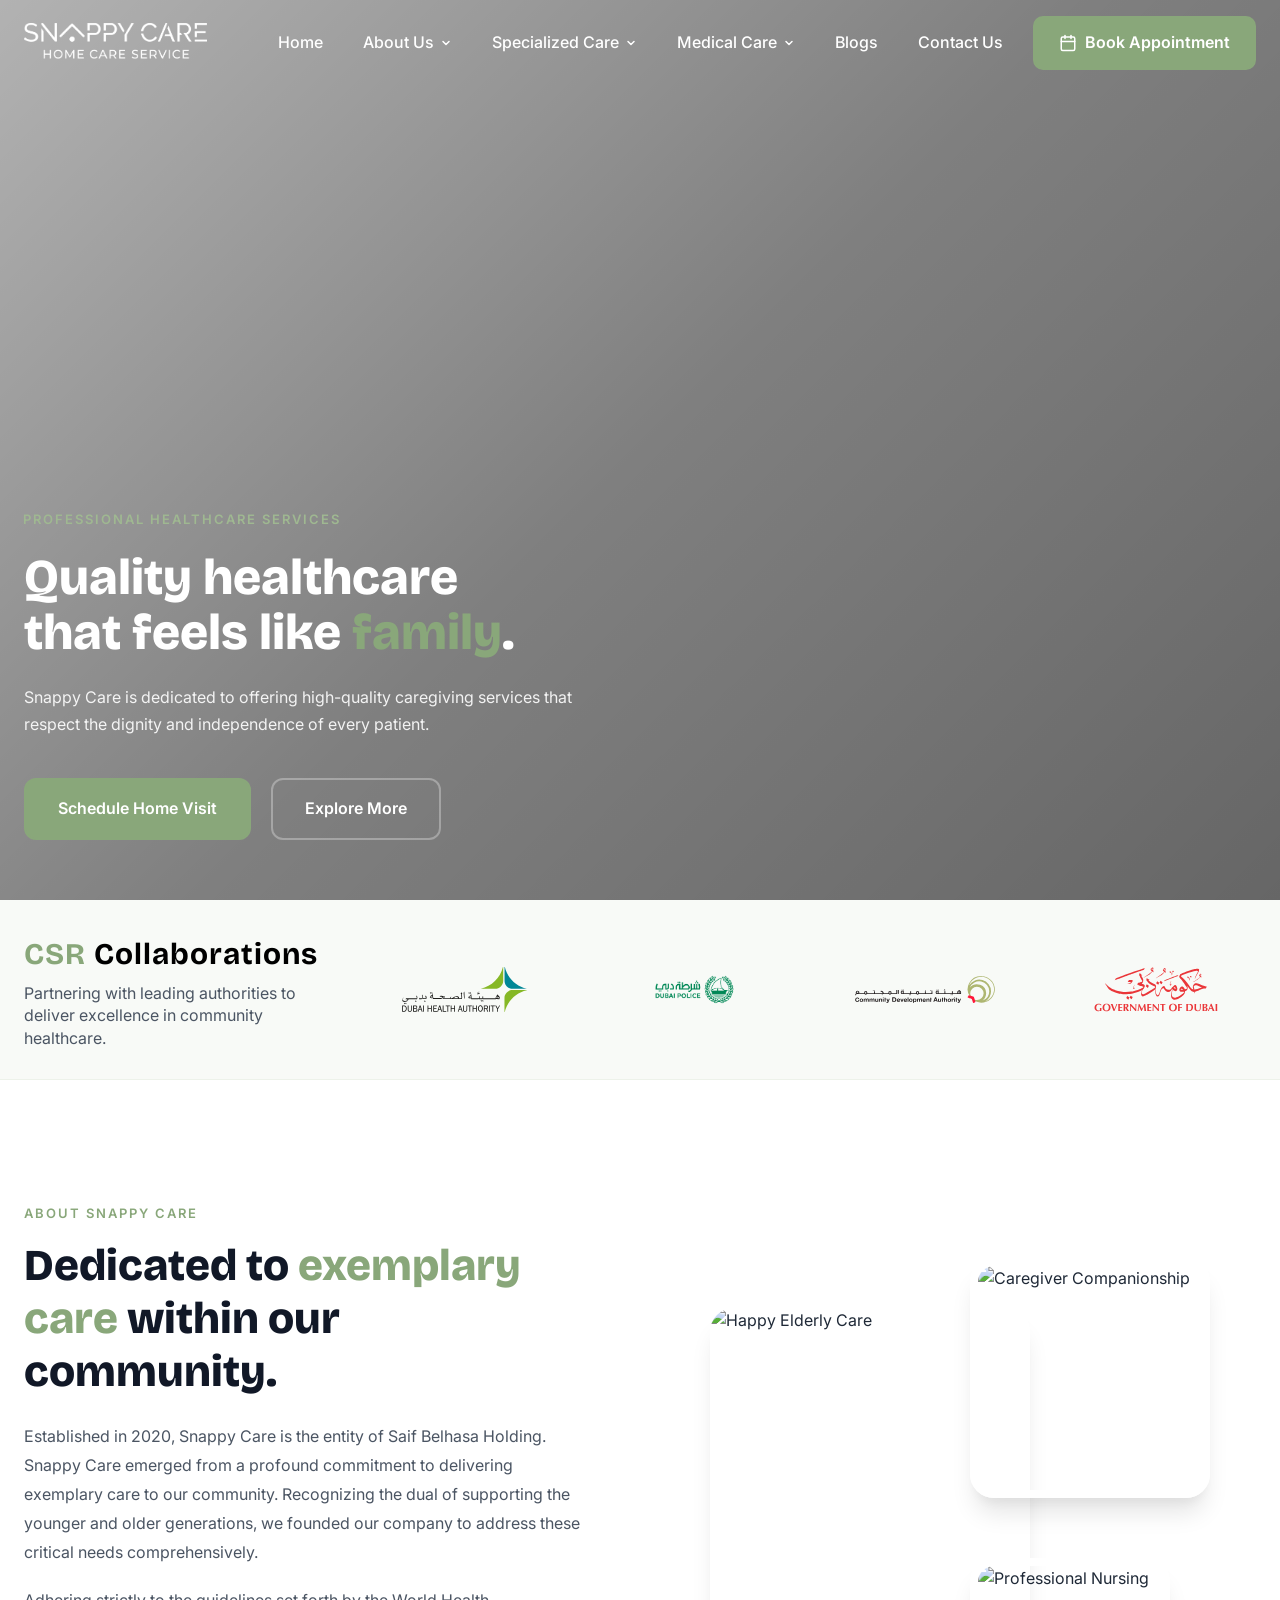
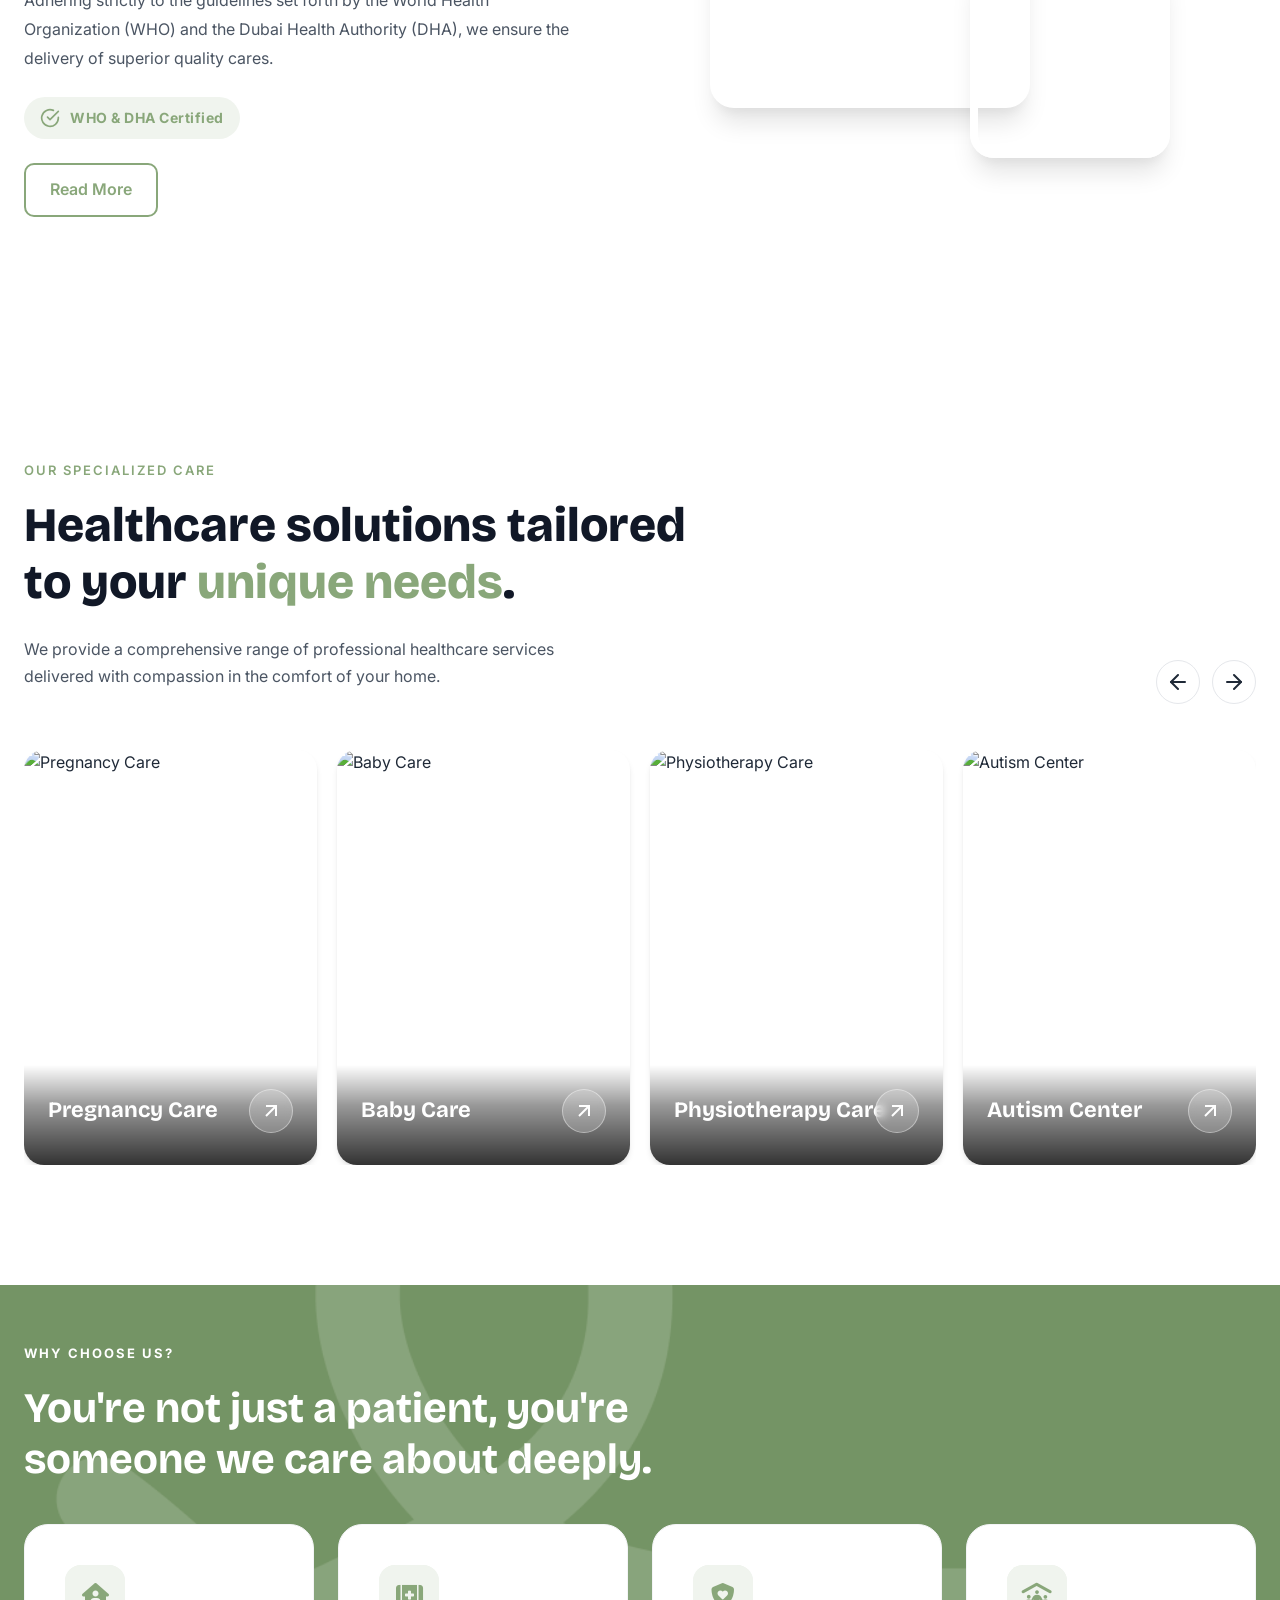
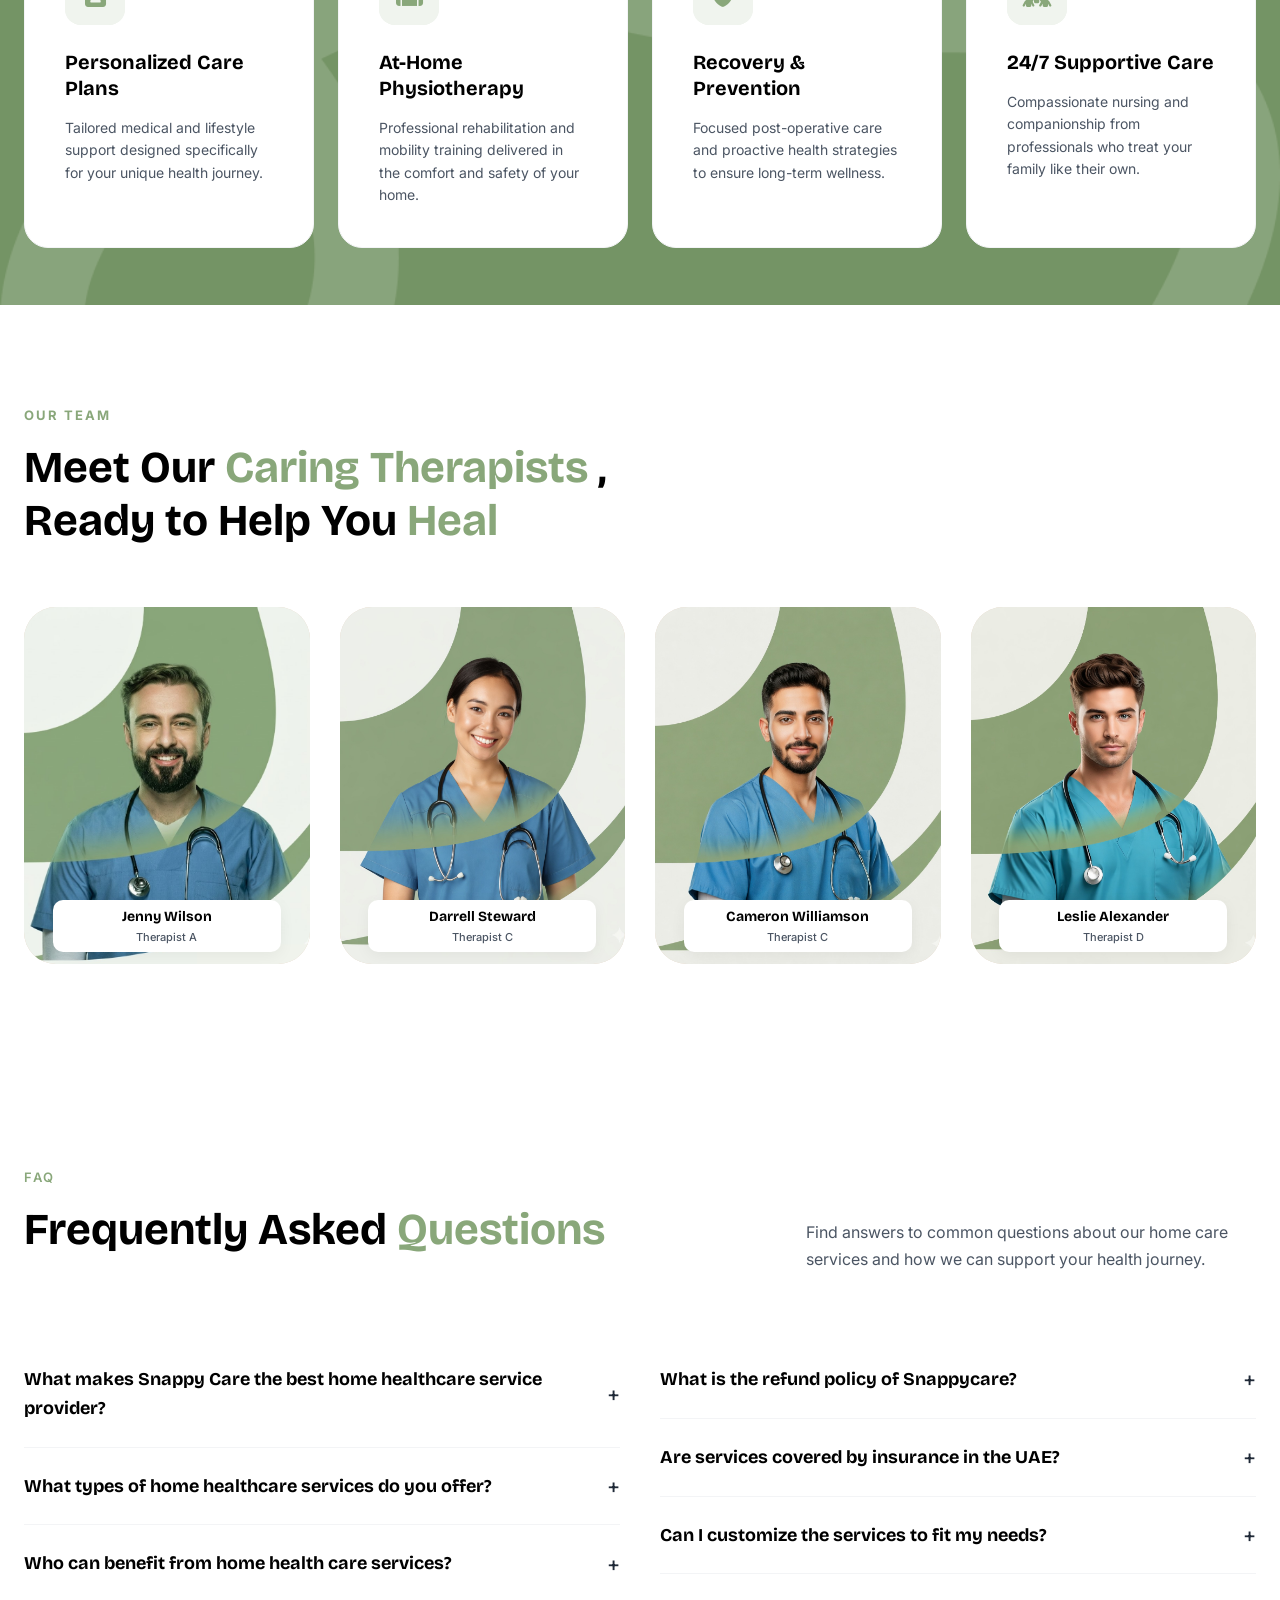
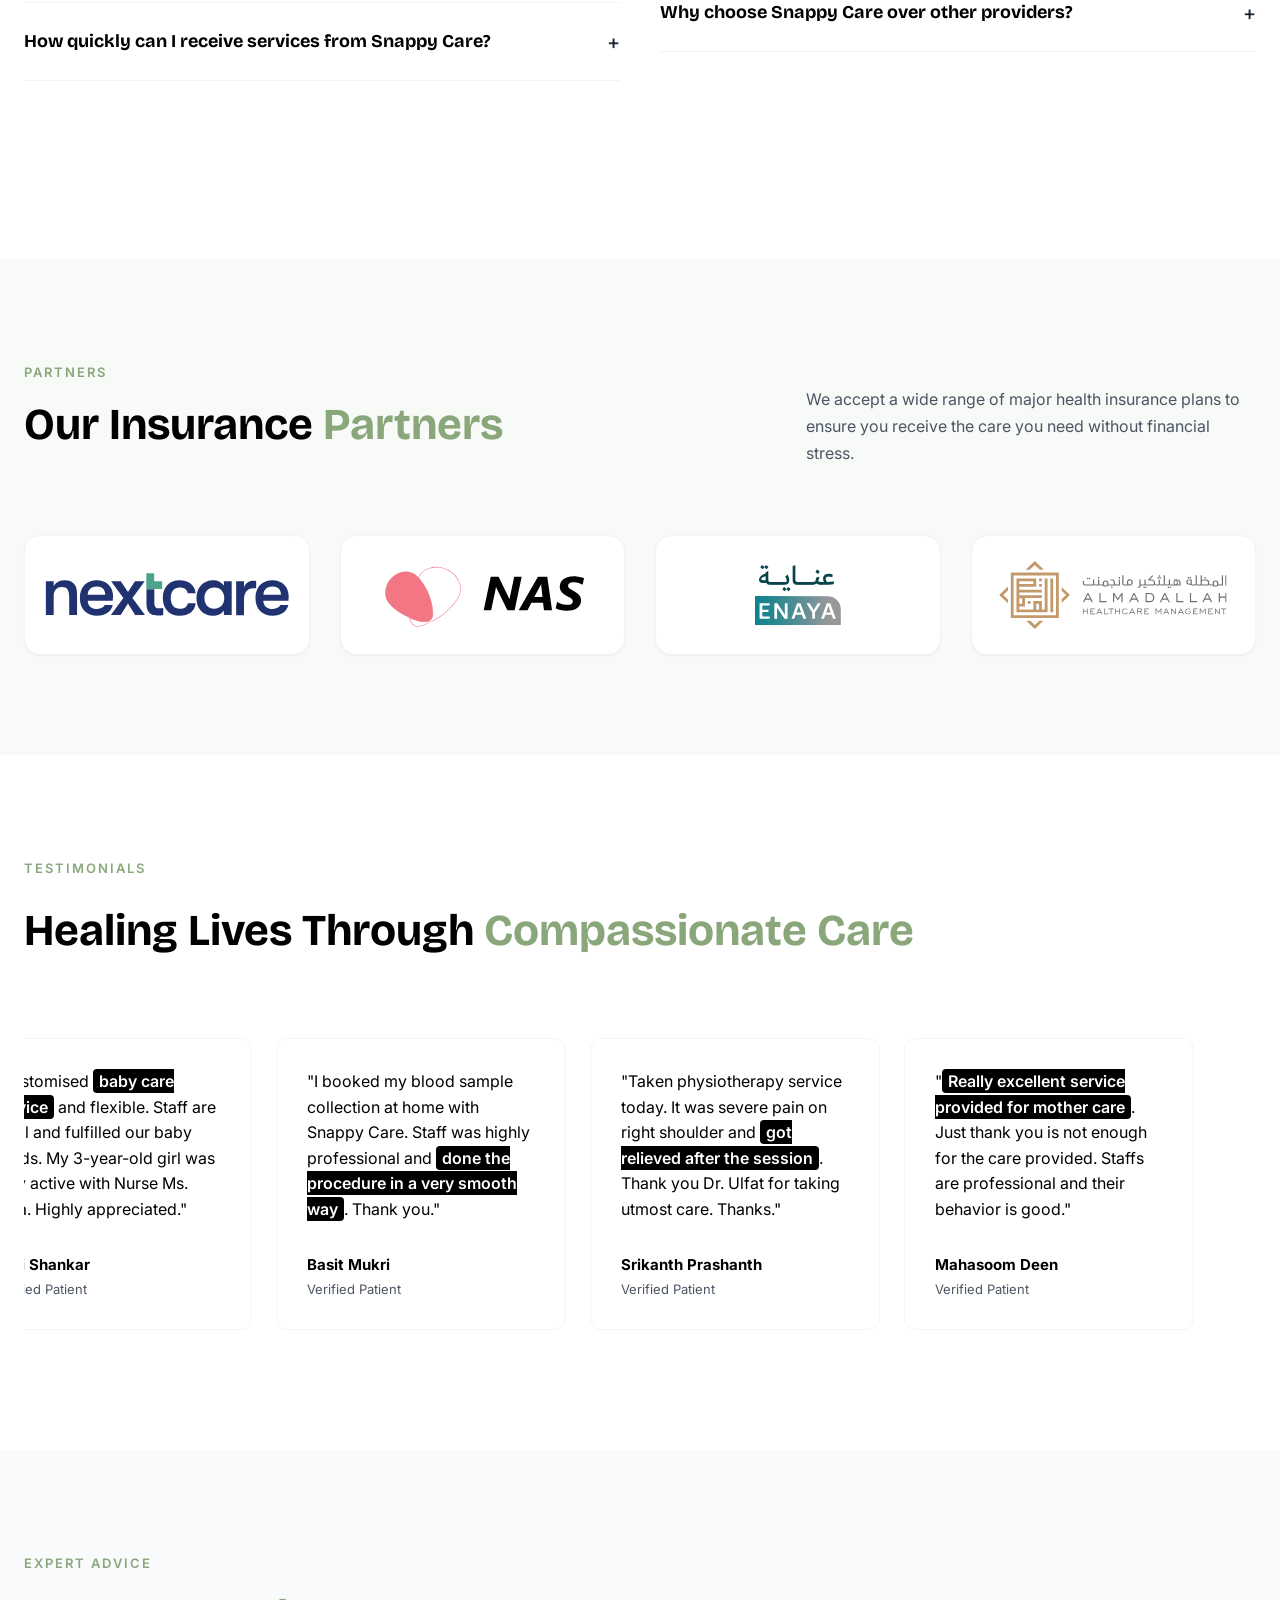
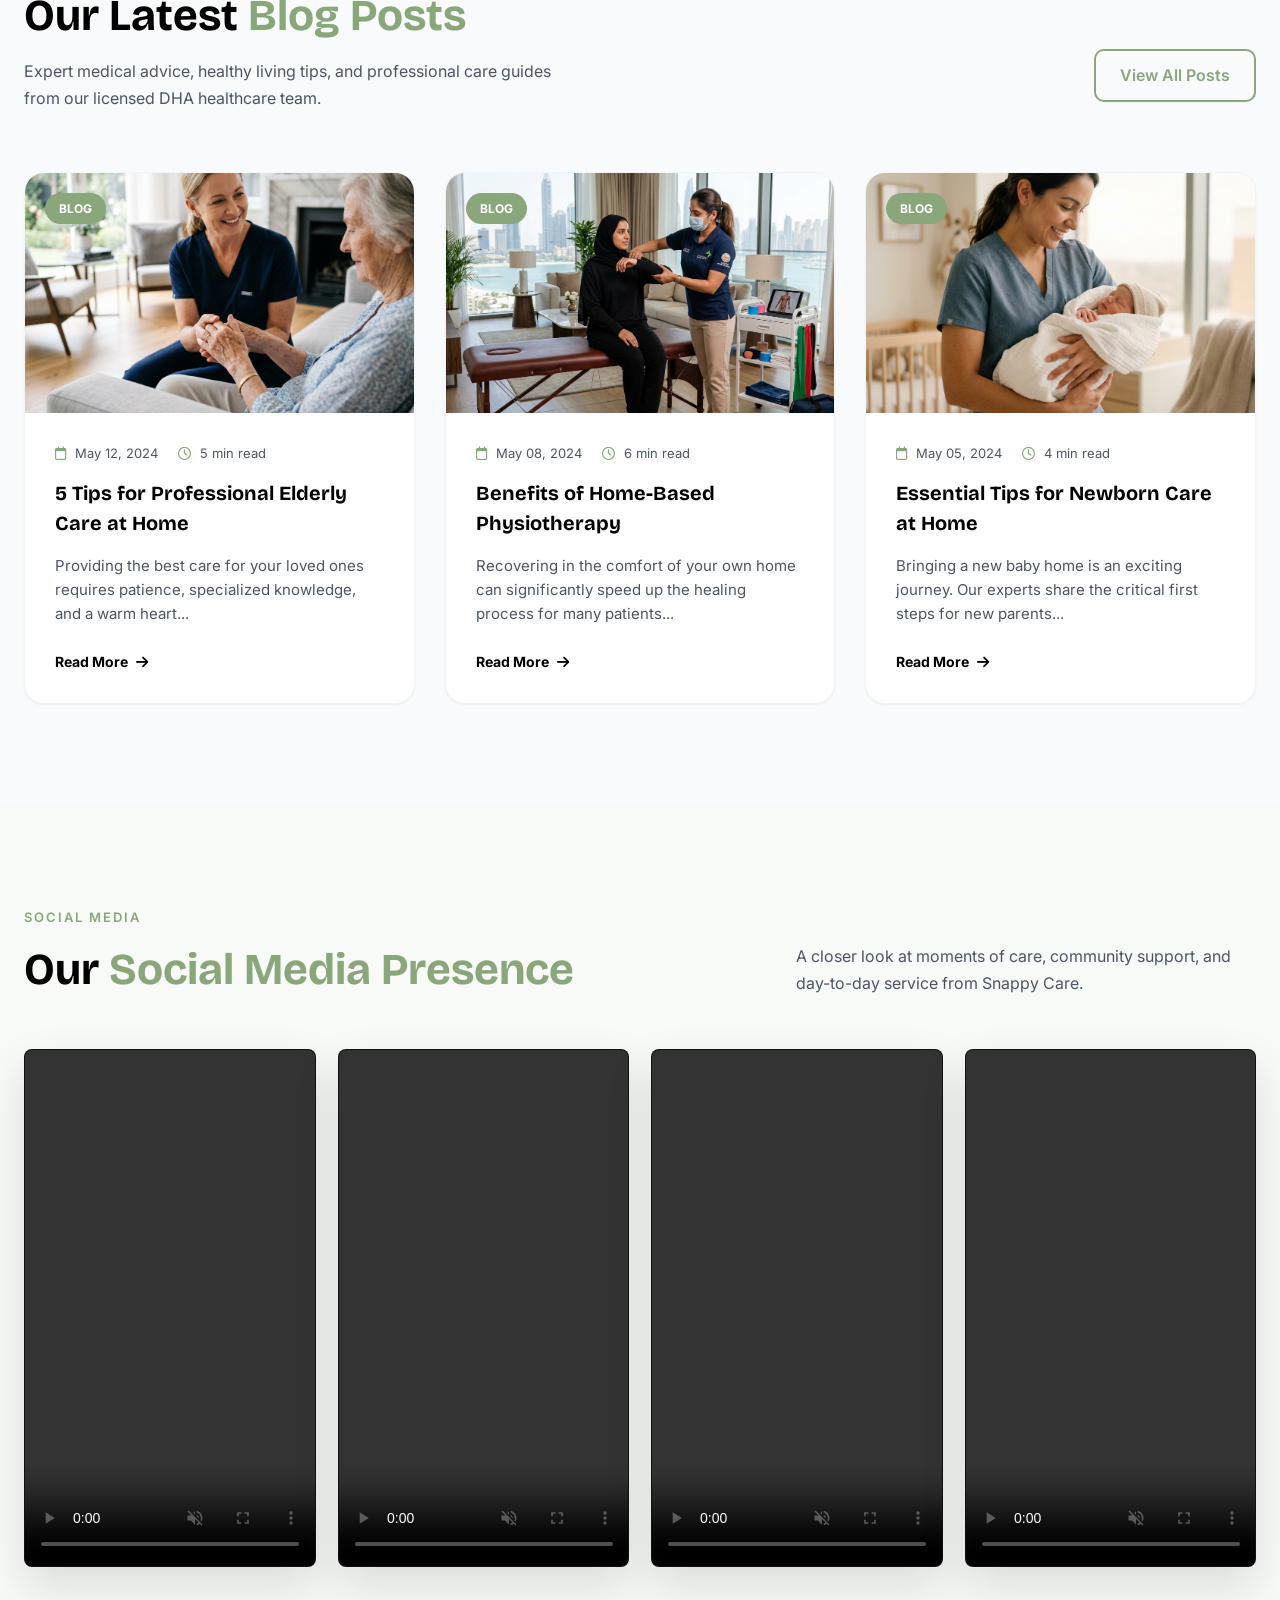
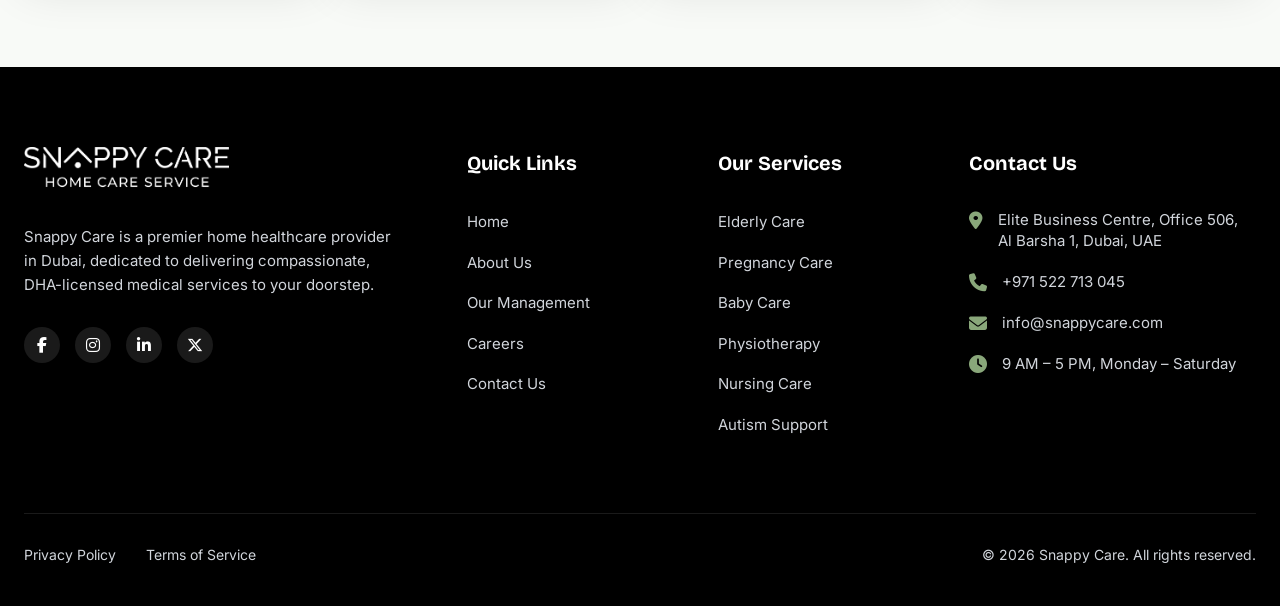
==== commit aff82b3f: "Update" ====
--- a/index.html
+++ b/index.html
@@ -847,6 +847,46 @@
         </div>
     </section>
 
+    <!-- Social Media Presence Section -->
+    <section class="social-presence" id="social-presence">
+        <div class="container">
+            <div class="social-presence-header">
+                <div>
+                    <div class="section-subtitle">
+                        <span>Social Media</span>
+                    </div>
+                    <h2 class="social-presence-title section-title">Our <span>Social Media Presence</span></h2>
+                </div>
+                <p class="social-presence-description section-description">
+                    A closer look at moments of care, community support, and day-to-day service from Snappy Care.
+                </p>
+            </div>
+
+            <div class="social-reels-grid">
+                <article class="social-reel-card">
+                    <video controls autoplay loop muted playsinline preload="metadata" aria-label="Snappy Care social media reel 1">
+                        <source src="assets/Reel_1.mp4" type="video/mp4">
+                    </video>
+                </article>
+                <article class="social-reel-card">
+                    <video controls autoplay loop muted playsinline preload="metadata" aria-label="Snappy Care social media reel 2">
+                        <source src="assets/Reel_2.mp4" type="video/mp4">
+                    </video>
+                </article>
+                <article class="social-reel-card">
+                    <video controls autoplay loop muted playsinline preload="metadata" aria-label="Snappy Care social media reel 3">
+                        <source src="assets/Reel_3.mp4" type="video/mp4">
+                    </video>
+                </article>
+                <article class="social-reel-card">
+                    <video controls autoplay loop muted playsinline preload="metadata" aria-label="Snappy Care social media reel 4">
+                        <source src="assets/Reel_4.mp4" type="video/mp4">
+                    </video>
+                </article>
+            </div>
+        </div>
+    </section>
+
     <!-- Footer -->
     <footer class="footer">
         <div class="container">
--- a/styles.css
+++ b/styles.css
@@ -3586,6 +3586,111 @@
 }
 
 /* ===================================
+   SOCIAL MEDIA PRESENCE
+   =================================== */
+.social-presence {
+    padding: 100px 0;
+    background-color: #F8FAF7;
+    overflow: hidden;
+}
+
+.social-presence-header {
+    display: flex;
+    align-items: flex-end;
+    justify-content: space-between;
+    gap: 48px;
+    margin-bottom: 52px;
+}
+
+.social-presence-title {
+    font-family: var(--font-heading);
+    font-size: 44px;
+    font-weight: 700;
+    color: var(--secondary-color);
+    margin-bottom: 0;
+}
+
+.social-presence-title span {
+    color: var(--primary-color);
+}
+
+.social-presence-description {
+    max-width: 460px;
+    margin: 0;
+}
+
+.social-reels-grid {
+    display: grid;
+    grid-template-columns: repeat(4, minmax(0, 1fr));
+    gap: 22px;
+}
+
+.social-reel-card {
+    position: relative;
+    aspect-ratio: 9 / 16;
+    overflow: hidden;
+    border-radius: 8px;
+    background-color: #101010;
+    border: 1px solid rgba(16, 24, 20, 0.12);
+    box-shadow: 0 20px 48px rgba(0, 0, 0, 0.12);
+    transition: transform 0.35s ease, box-shadow 0.35s ease;
+}
+
+.social-reel-card:hover {
+    transform: translateY(-6px);
+    box-shadow: 0 28px 64px rgba(0, 0, 0, 0.18);
+}
+
+.social-reel-card video {
+    display: block;
+    width: 100%;
+    height: 100%;
+    object-fit: cover;
+    background-color: #101010;
+}
+
+@media (max-width: 1024px) {
+    .social-reels-grid {
+        grid-template-columns: repeat(2, minmax(0, 1fr));
+        max-width: 720px;
+        margin: 0 auto;
+    }
+}
+
+@media (max-width: 768px) {
+    .social-presence {
+        padding: 70px 0;
+    }
+
+    .social-presence-header {
+        flex-direction: column;
+        align-items: flex-start;
+        gap: 18px;
+        margin-bottom: 32px;
+    }
+
+    .social-presence-title {
+        font-size: 32px;
+    }
+
+    .social-reels-grid {
+        display: flex;
+        gap: 16px;
+        max-width: none;
+        margin: 0 -20px;
+        padding: 0 20px 8px;
+        overflow-x: auto;
+        scroll-snap-type: x mandatory;
+        scrollbar-width: thin;
+    }
+
+    .social-reel-card {
+        flex: 0 0 min(74vw, 300px);
+        scroll-snap-align: start;
+    }
+}
+
+/* ===================================
    FOOTER STYLES
    =================================== */
 .footer {
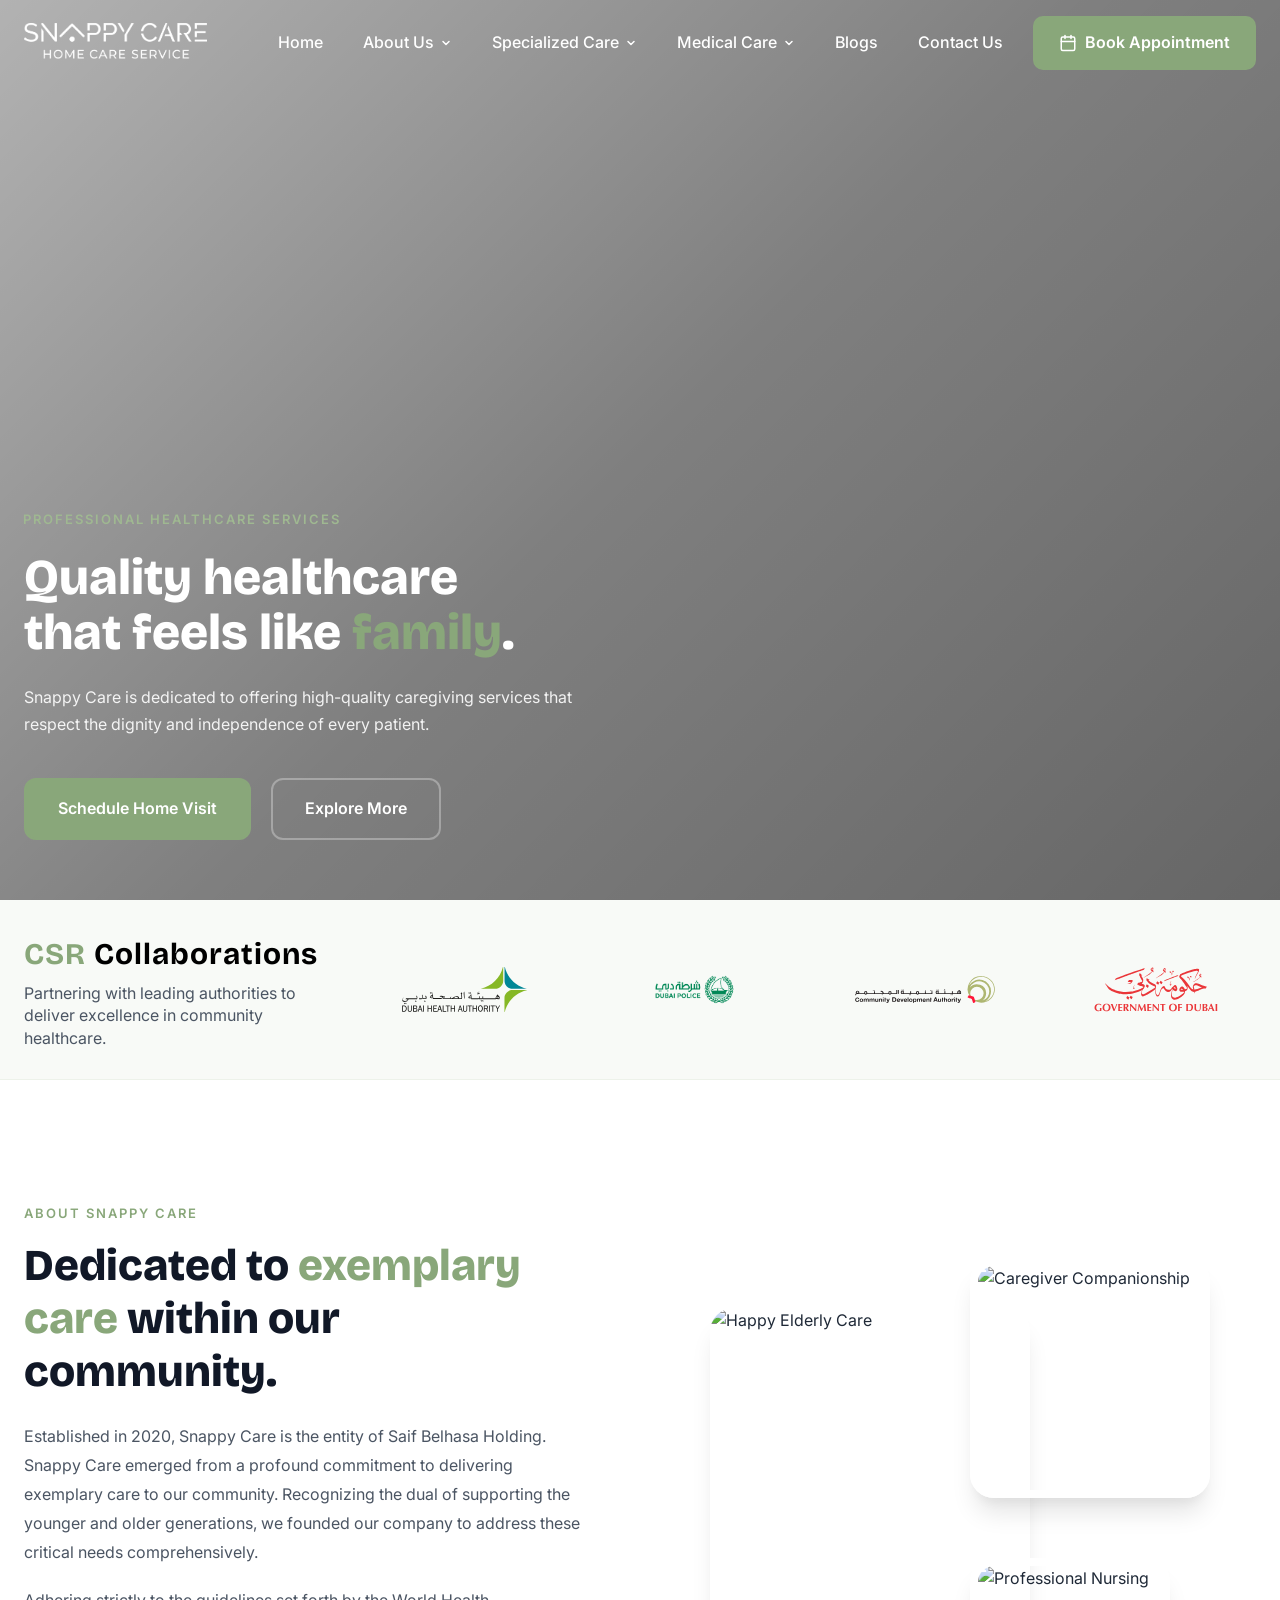
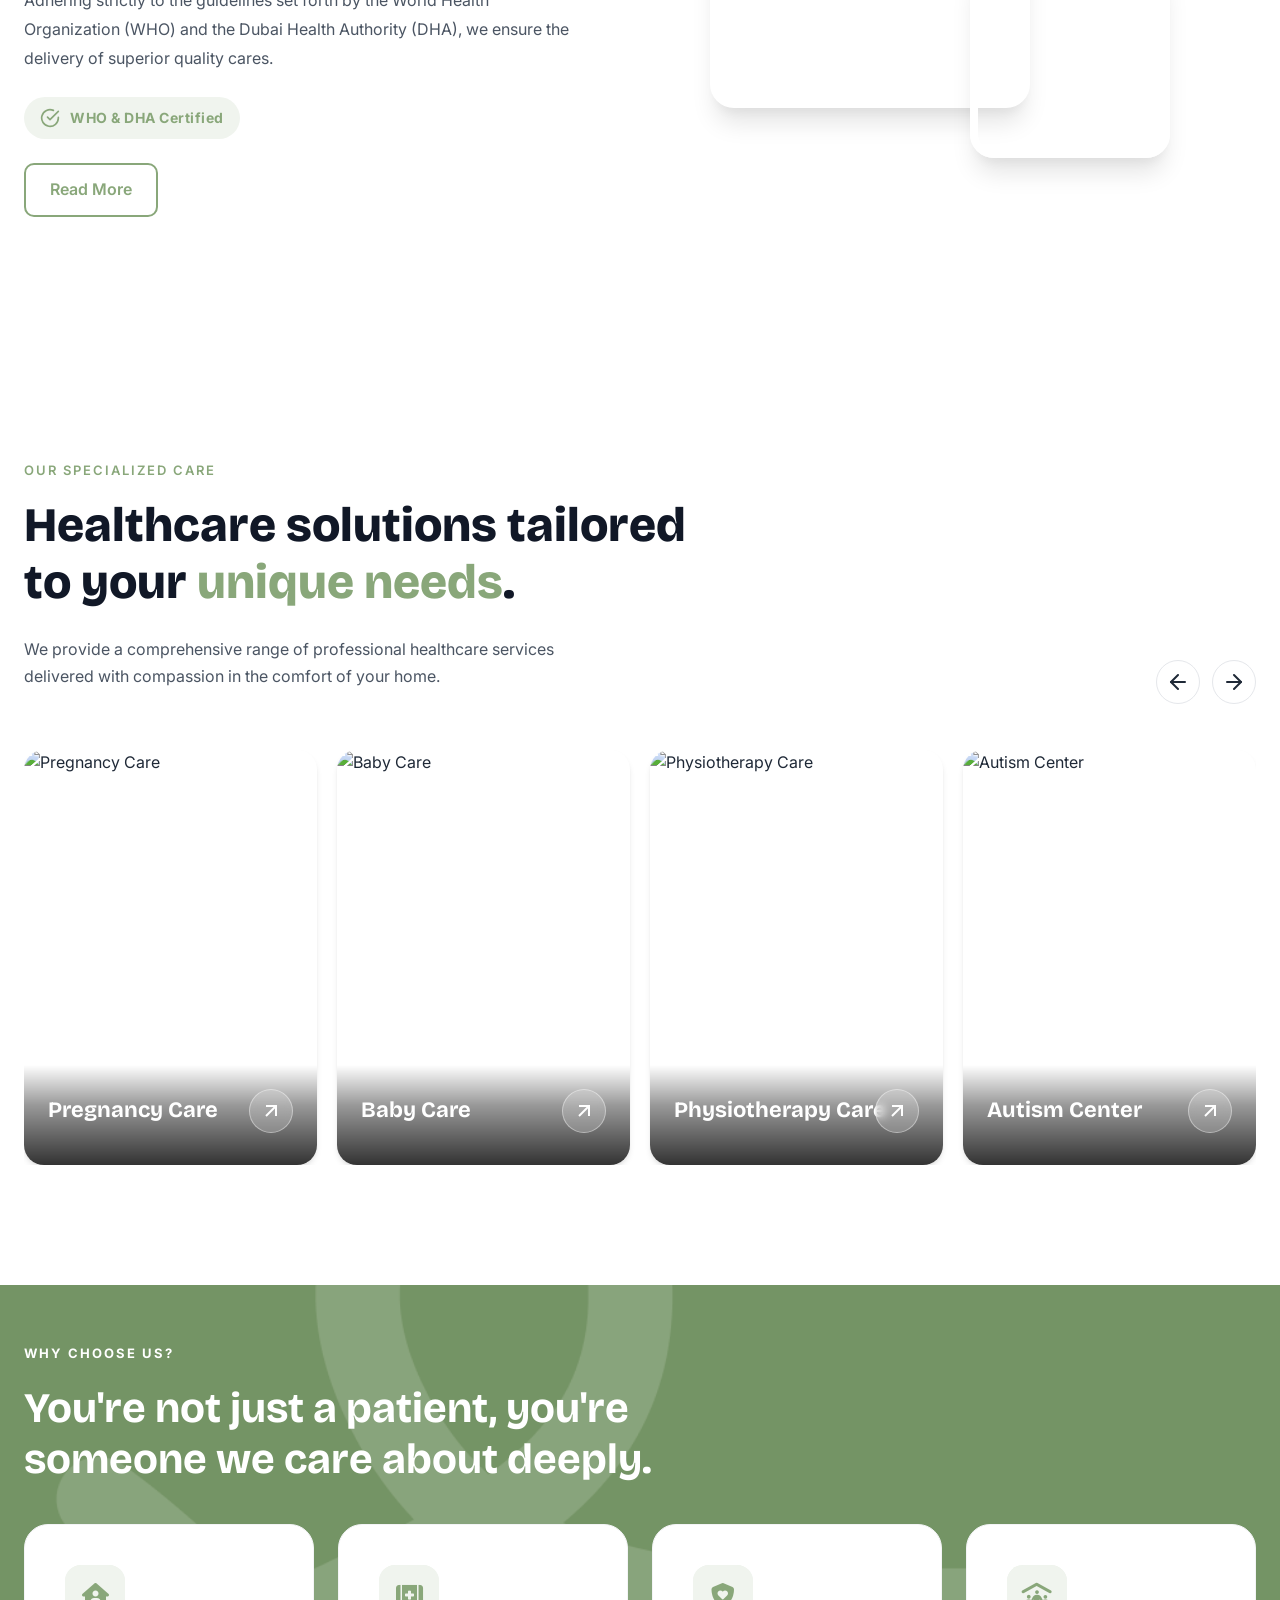
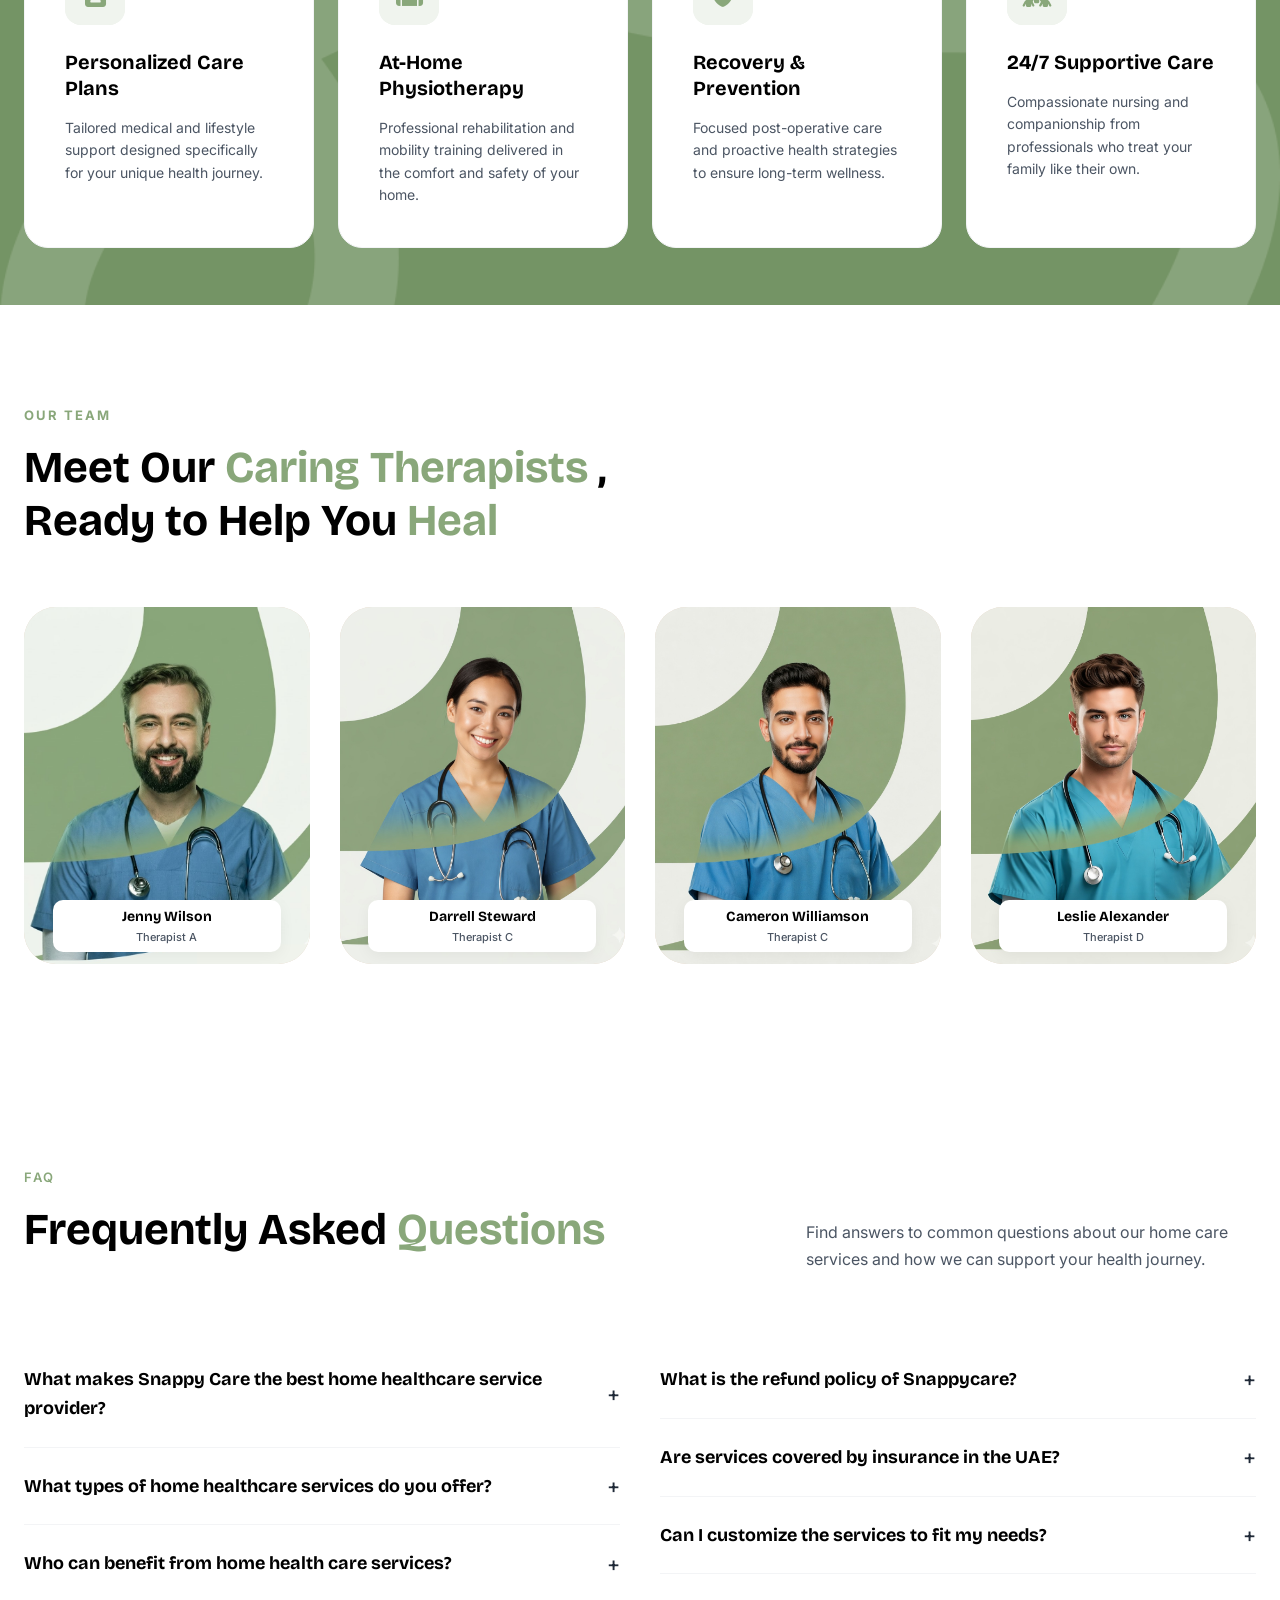
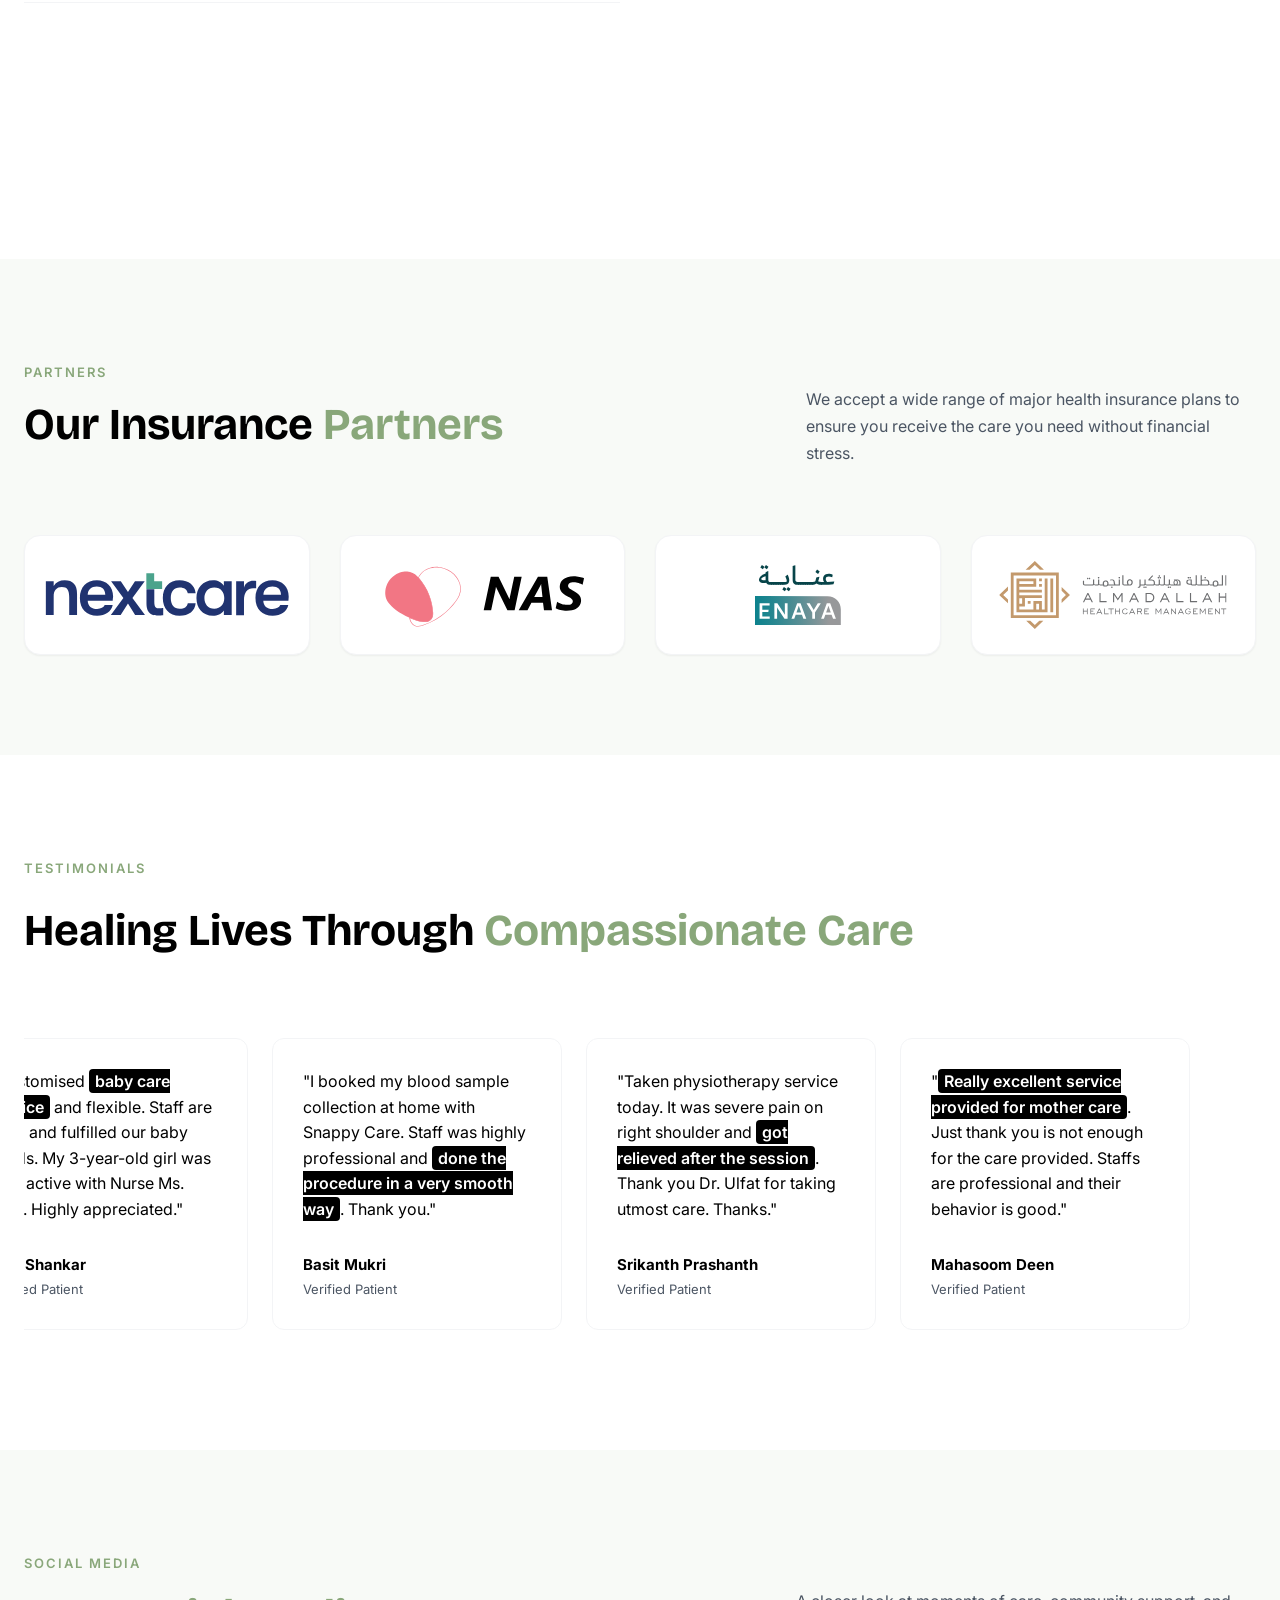
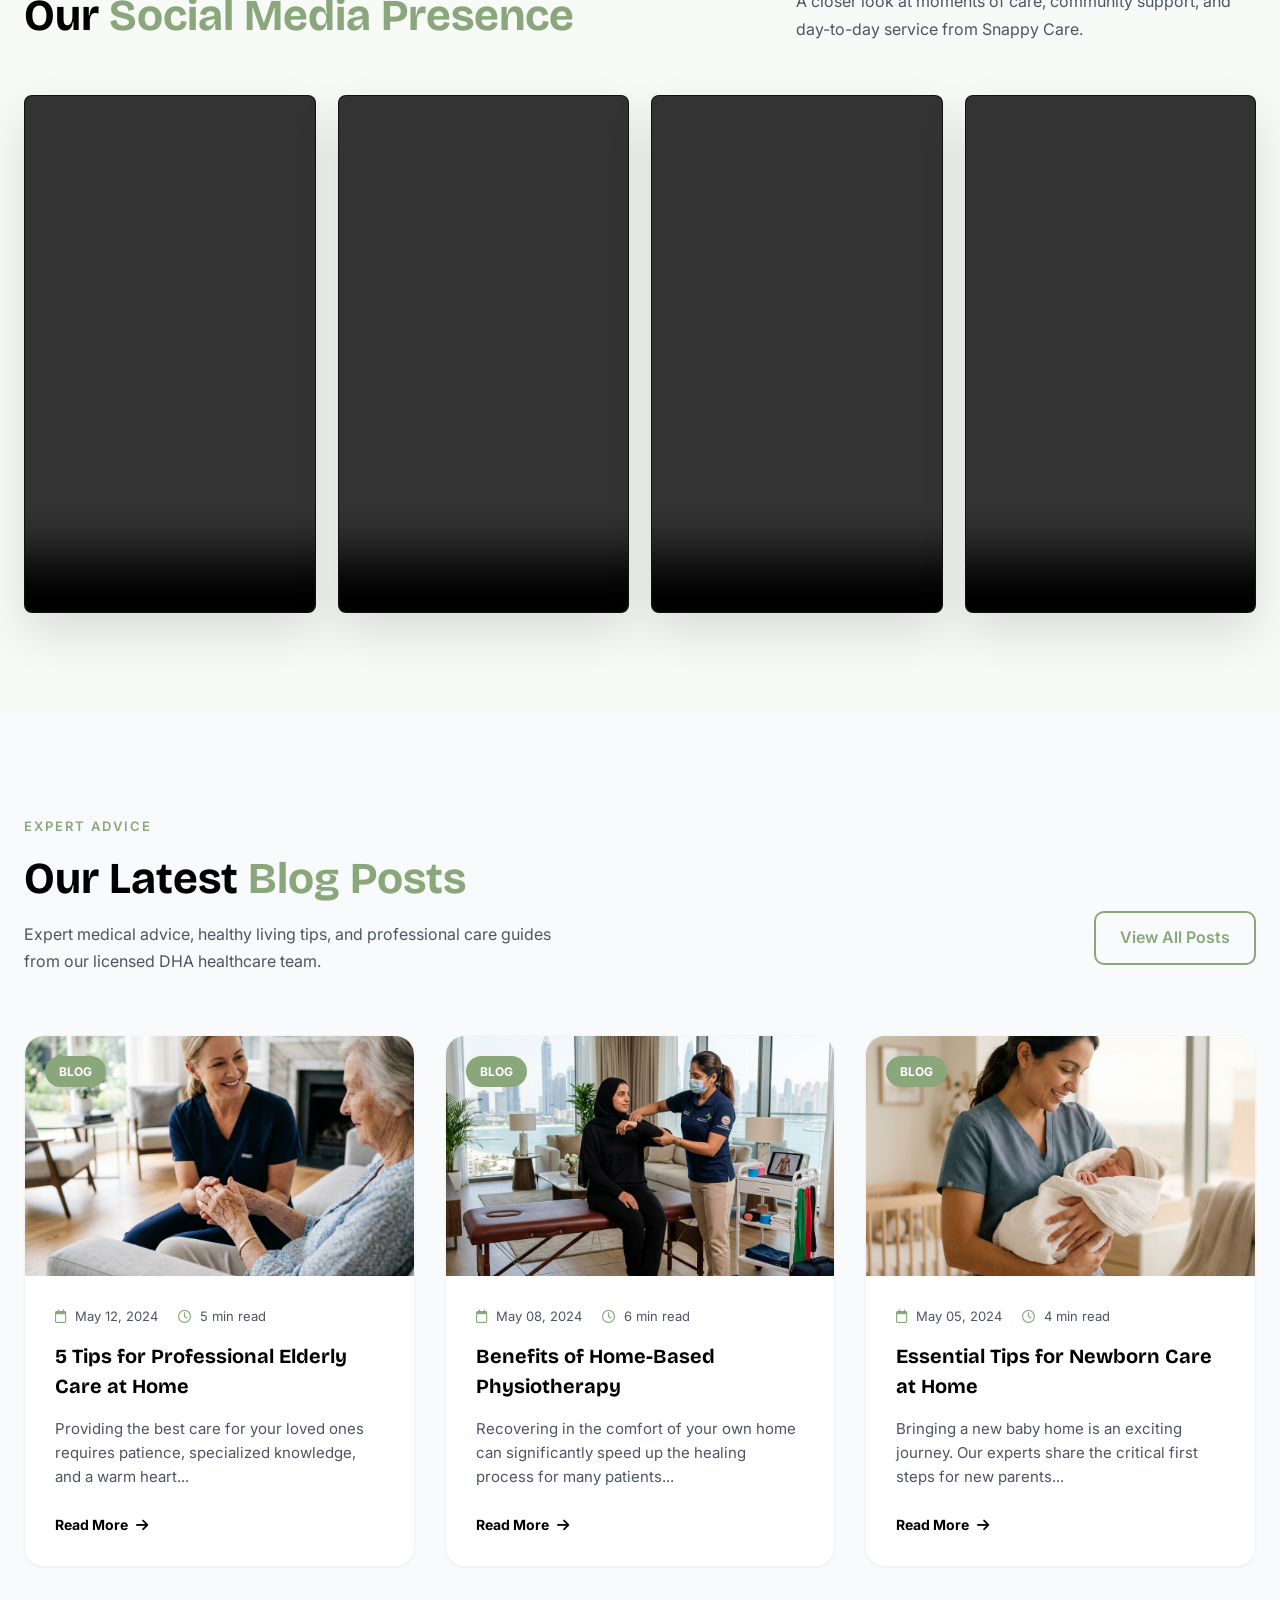
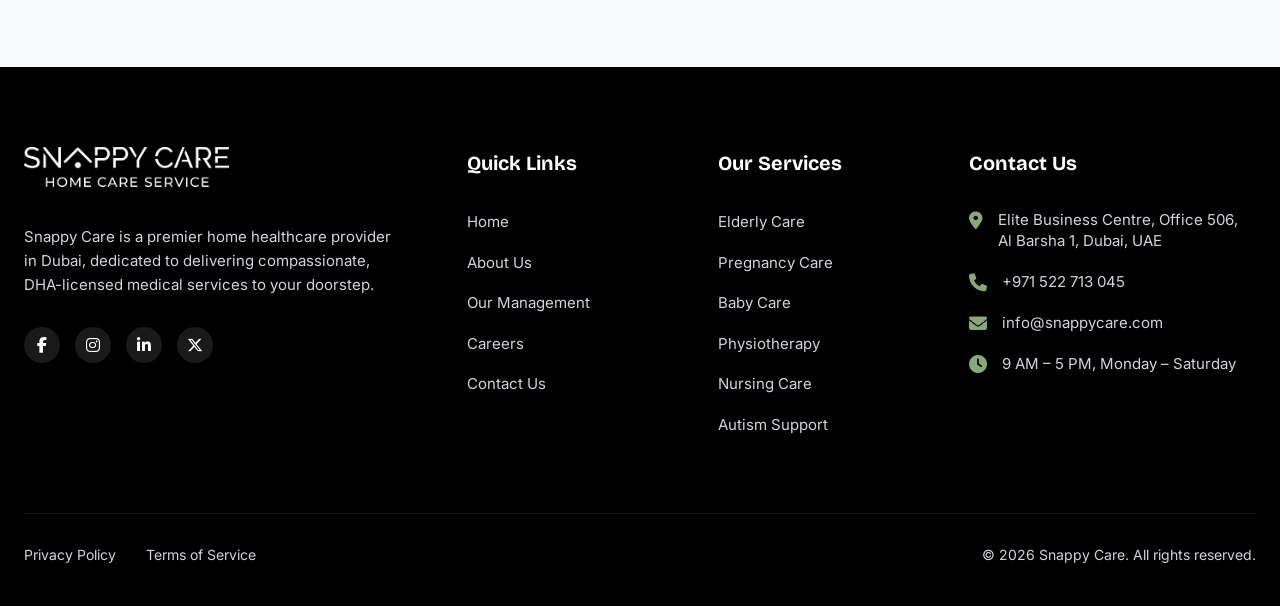
==== commit 46ecf3a3: "blog section moved to last" ====
--- a/index.html
+++ b/index.html
@@ -774,79 +774,6 @@
         </div>
     </section>
 
-    <!-- Insights Section (Blogs, News, Events) -->
-    <section class="insights" id="insights">
-        <div class="container">
-            <div class="insights-header">
-                <div class="insights-title-area">
-                    <div class="insights-subtitle section-subtitle">
-                        <span>Expert Advice</span>
-                    </div>
-                    <h2 class="insights-title section-title">Our Latest <span>Blog Posts</span></h2>
-                    <div class="insights-desc-area section-description">
-                        <p>Expert medical advice, healthy living tips, and professional care guides from our licensed DHA healthcare team.</p>
-                    </div>
-                </div>
-                <div class="insights-actions">
-                    <a href="#" class="btn-secondary">View All Posts</a>
-                </div>
-            </div>
-
-            <div class="insights-grid">
-                <!-- Blog Post 1 -->
-                <article class="insight-card">
-                    <div class="insight-image">
-                        <img src="assets/blog_elderly.png" alt="Elderly Care Tips">
-                        <span class="insight-tag tag-blog">Blog</span>
-                    </div>
-                    <div class="insight-content">
-                        <div class="insight-meta">
-                            <span><i class="fa-regular fa-calendar"></i> May 12, 2024</span>
-                            <span><i class="fa-regular fa-clock"></i> 5 min read</span>
-                        </div>
-                        <h3 class="insight-title-link"><a href="blog-post.html">5 Tips for Professional Elderly Care at Home</a></h3>
-                        <p class="insight-excerpt">Providing the best care for your loved ones requires patience, specialized knowledge, and a warm heart...</p>
-                        <a href="blog-post.html" class="insight-more">Read More <i class="fa-solid fa-arrow-right"></i></a>
-                    </div>
-                </article>
-
-                <!-- Blog Post 2 -->
-                <article class="insight-card">
-                    <div class="insight-image">
-                        <img src="assets/blog_physio.png" alt="Physiotherapy">
-                        <span class="insight-tag tag-blog">Blog</span>
-                    </div>
-                    <div class="insight-content">
-                        <div class="insight-meta">
-                            <span><i class="fa-regular fa-calendar"></i> May 08, 2024</span>
-                            <span><i class="fa-regular fa-clock"></i> 6 min read</span>
-                        </div>
-                        <h3 class="insight-title-link"><a href="blog-post.html">Benefits of Home-Based Physiotherapy</a></h3>
-                        <p class="insight-excerpt">Recovering in the comfort of your own home can significantly speed up the healing process for many patients...</p>
-                        <a href="blog-post.html" class="insight-more">Read More <i class="fa-solid fa-arrow-right"></i></a>
-                    </div>
-                </article>
-
-                <!-- Blog Post 3 -->
-                <article class="insight-card">
-                    <div class="insight-image">
-                        <img src="assets/blog_newborn.png" alt="Newborn Care">
-                        <span class="insight-tag tag-blog">Blog</span>
-                    </div>
-                    <div class="insight-content">
-                        <div class="insight-meta">
-                            <span><i class="fa-regular fa-calendar"></i> May 05, 2024</span>
-                            <span><i class="fa-regular fa-clock"></i> 4 min read</span>
-                        </div>
-                        <h3 class="insight-title-link"><a href="blog-post.html">Essential Tips for Newborn Care at Home</a></h3>
-                        <p class="insight-excerpt">Bringing a new baby home is an exciting journey. Our experts share the critical first steps for new parents...</p>
-                        <a href="blog-post.html" class="insight-more">Read More <i class="fa-solid fa-arrow-right"></i></a>
-                    </div>
-                </article>
-            </div>
-        </div>
-    </section>
-
     <!-- Social Media Presence Section -->
     <section class="social-presence" id="social-presence">
         <div class="container">
@@ -887,6 +814,79 @@
         </div>
     </section>
 
+    <!-- Insights Section (Blogs, News, Events) -->
+    <section class="insights" id="insights">
+        <div class="container">
+            <div class="insights-header">
+                <div class="insights-title-area">
+                    <div class="insights-subtitle section-subtitle">
+                        <span>Expert Advice</span>
+                    </div>
+                    <h2 class="insights-title section-title">Our Latest <span>Blog Posts</span></h2>
+                    <div class="insights-desc-area section-description">
+                        <p>Expert medical advice, healthy living tips, and professional care guides from our licensed DHA healthcare team.</p>
+                    </div>
+                </div>
+                <div class="insights-actions">
+                    <a href="#" class="btn-secondary">View All Posts</a>
+                </div>
+            </div>
+
+            <div class="insights-grid">
+                <!-- Blog Post 1 -->
+                <article class="insight-card">
+                    <div class="insight-image">
+                        <img src="assets/blog_elderly.png" alt="Elderly Care Tips">
+                        <span class="insight-tag tag-blog">Blog</span>
+                    </div>
+                    <div class="insight-content">
+                        <div class="insight-meta">
+                            <span><i class="fa-regular fa-calendar"></i> May 12, 2024</span>
+                            <span><i class="fa-regular fa-clock"></i> 5 min read</span>
+                        </div>
+                        <h3 class="insight-title-link"><a href="blog-post.html">5 Tips for Professional Elderly Care at Home</a></h3>
+                        <p class="insight-excerpt">Providing the best care for your loved ones requires patience, specialized knowledge, and a warm heart...</p>
+                        <a href="blog-post.html" class="insight-more">Read More <i class="fa-solid fa-arrow-right"></i></a>
+                    </div>
+                </article>
+
+                <!-- Blog Post 2 -->
+                <article class="insight-card">
+                    <div class="insight-image">
+                        <img src="assets/blog_physio.png" alt="Physiotherapy">
+                        <span class="insight-tag tag-blog">Blog</span>
+                    </div>
+                    <div class="insight-content">
+                        <div class="insight-meta">
+                            <span><i class="fa-regular fa-calendar"></i> May 08, 2024</span>
+                            <span><i class="fa-regular fa-clock"></i> 6 min read</span>
+                        </div>
+                        <h3 class="insight-title-link"><a href="blog-post.html">Benefits of Home-Based Physiotherapy</a></h3>
+                        <p class="insight-excerpt">Recovering in the comfort of your own home can significantly speed up the healing process for many patients...</p>
+                        <a href="blog-post.html" class="insight-more">Read More <i class="fa-solid fa-arrow-right"></i></a>
+                    </div>
+                </article>
+
+                <!-- Blog Post 3 -->
+                <article class="insight-card">
+                    <div class="insight-image">
+                        <img src="assets/blog_newborn.png" alt="Newborn Care">
+                        <span class="insight-tag tag-blog">Blog</span>
+                    </div>
+                    <div class="insight-content">
+                        <div class="insight-meta">
+                            <span><i class="fa-regular fa-calendar"></i> May 05, 2024</span>
+                            <span><i class="fa-regular fa-clock"></i> 4 min read</span>
+                        </div>
+                        <h3 class="insight-title-link"><a href="blog-post.html">Essential Tips for Newborn Care at Home</a></h3>
+                        <p class="insight-excerpt">Bringing a new baby home is an exciting journey. Our experts share the critical first steps for new parents...</p>
+                        <a href="blog-post.html" class="insight-more">Read More <i class="fa-solid fa-arrow-right"></i></a>
+                    </div>
+                </article>
+            </div>
+        </div>
+    </section>
+
     <!-- Footer -->
     <footer class="footer">
         <div class="container">
